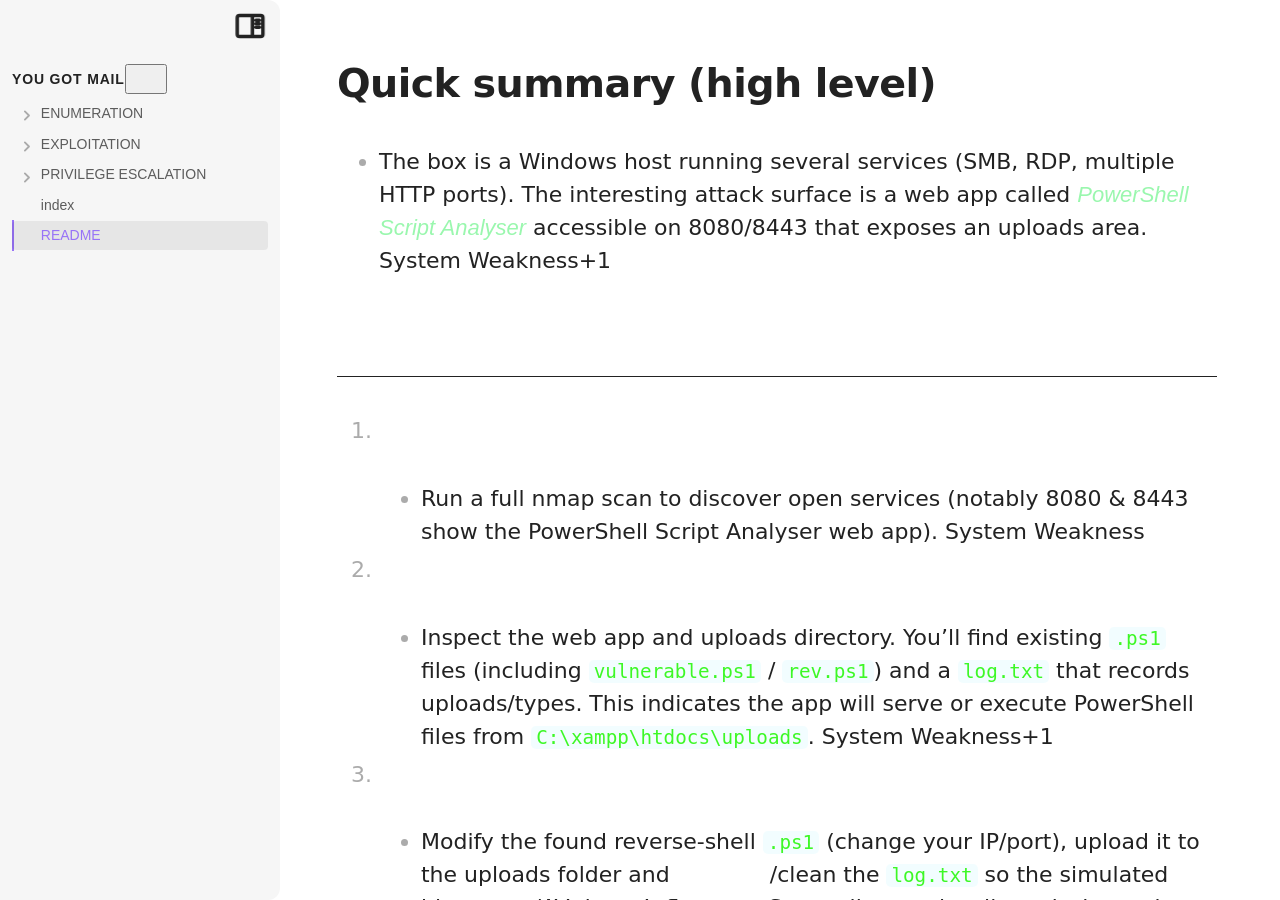
==== docs/README.html @ 88c6088b "Web Site." ====
<!DOCTYPE html> <html><head>
		<title>README</title>
		<base href="./">
		<meta id="root-path" root-path="./">
		<meta name="viewport" content="width=device-width, initial-scale=1.0, user-scalable=yes, minimum-scale=1.0, maximum-scale=5.0">
		<meta charset="UTF-8">
		<meta name="description" content="You Got Mail - README">
		<meta property="og:title" content="README">
		<meta property="og:description" content="You Got Mail - README">
		<meta property="og:type" content="website">
		<meta property="og:url" content="README.html">
		<meta property="og:image" content="undefined">
		<meta property="og:site_name" content="You Got Mail">
		<link rel="alternate" type="application/rss+xml" title="RSS Feed" href="lib/rss.xml"><script async="">let absoluteBasePath,relativeBasePath,relativePathname,webpageContainer,documentContainer,viewContent,leftSidebar,rightSidebar,sidebarCollapseIcons,sidebarGutters,sidebars,sidebarDefaultWidth,sidebarTargetWidth,contentTargetWidth,themeToggle,searchInput,fileTree,outlineTree,fileTreeItems,outlineTreeItems,canvasWrapper,canvas,canvasNodes,canvasBackground,canvasBackgroundPattern,focusedCanvasNode,loadingIcon,documentType,embedType,customType,deviceSize,lastScreenWidth,loadedURL=new URL(window.location.href),isOffline=!1,collapseIconUp=["m7 15 5 5 5-5","m7 9 5-5 5 5"],collapseIconDown=["m7 20 5-5 5 5","m7 4 5 5 5-5"],isTouchDevice=isTouchCapable(),fullyInitialized=!1;async function initGlobalObjects(){"file:"!=window.location.protocol&&await loadIncludes(),loadingIcon=document.createElement("div"),loadingIcon.classList.add("loading-icon"),document.body.appendChild(loadingIcon),loadingIcon.innerHTML="<div></div><div></div><div></div><div></div>",webpageContainer=document.querySelector(".webpage-container"),documentContainer=document.querySelector(".document-container"),leftSidebar=document.querySelector(".sidebar-left"),rightSidebar=document.querySelector(".sidebar-right"),fileTree=document.querySelector(".file-tree"),outlineTree=document.querySelector(".outline-tree"),fileTreeItems=Array.from(document.querySelectorAll(".tree-container.file-tree .tree-item")),sidebars=[],sidebarGutters=[],sidebarCollapseIcons=[],leftSidebar&&rightSidebar&&(sidebarCollapseIcons=Array.from(document.querySelectorAll(".sidebar-collapse-icon")),sidebarGutters=[sidebarCollapseIcons[0].parentElement,sidebarCollapseIcons[1].parentElement],sidebars=[sidebarGutters[0].parentElement,sidebarGutters[1].parentElement]),themeToggle=document.querySelector(".theme-toggle-input")}async function initializePage(){focusedCanvasNode=null,canvasWrapper=document.querySelector(".canvas-wrapper")??canvasWrapper,canvas=document.querySelector(".canvas")??canvas;let e=document.querySelectorAll(".canvas-node");canvasNodes=e.length>0?e:canvasNodes,canvasBackground=document.querySelector(".canvas-background")??canvasBackground,canvasBackgroundPattern=document.querySelector(".canvas-background pattern")??canvasBackgroundPattern,viewContent=document.querySelector(".document-container > .view-content")??document.querySelector(".document-container > .markdown-preview-view")??viewContent,outlineTreeItems=Array.from(document.querySelectorAll(".tree-container.outline-tree .tree-item")),fullyInitialized||("file:"==window.location.protocol&&initializeForFileProtocol(),await initGlobalObjects(),initializeDocumentTypes(document),setupSidebars(),setupThemeToggle(),await setupSearch(),setupRootPath(document),sidebarDefaultWidth=await getComputedPixelValue("--sidebar-width"),contentTargetWidth=.9*await getComputedPixelValue("--line-width"),window.addEventListener("resize",(()=>onResize())),onResize()),setTimeout((()=>documentContainer.classList.remove("hide"))),!rightSidebar||"video"!=embedType&&"embed"!=embedType&&"excalidraw"!=customType&&"kanban"!=customType&&"canvas"!=documentType?rightSidebar&&rightSidebar.temporarilyCollapsed&&rightSidebar.collapsed&&(rightSidebar.collapse(!1),rightSidebar.temporarilyCollapsed=!1):rightSidebar.collapsed||rightSidebar.temporaryCollapse(),parseURLParams(),relativePathname=getVaultRelativePath(loadedURL.href)}function initializePageEvents(e){e&&(setupHeaders(e),setupTrees(e),setupLists(e),setupCallouts(e),setupCheckboxes(e),setupCanvas(e),setupCodeblocks(e),setupLinks(e),setupScroll(e))}function initializeDocumentTypes(e){e.querySelector(".document-container > .markdown-preview-view")?documentType="markdown":e.querySelector(".canvas-wrapper")?documentType="canvas":(documentType="custom",e.querySelector(".kanban-plugin")?customType="kanban":e.querySelector(".excalidraw-plugin")&&(customType="excalidraw"))}function initializeForFileProtocol(){let e=document.querySelector(".graph-view-placeholder");e&&(console.log("Running locally, skipping graph view initialization and hiding graph."),e.style.display="none",e.previousElementSibling.style.display="none")}function onEndResize(){document.body.classList.toggle("resizing",!1)}function onStartResize(){document.body.classList.toggle("resizing",!0)}window.onload=async function(){await initializePage(),initializePageEvents(document),setActiveDocument(loadedURL,!0,!1,!1),fullyInitialized=!0},window.onpopstate=function(e){if(e.preventDefault(),e.stopPropagation(),document.body.classList.contains("floating-sidebars")&&(!leftSidebar.collapsed||!rightSidebar.collapsed))return leftSidebar.collapse(!0),void rightSidebar.collapse(!0);loadDocument(getURLPath(),!1,!0),console.log("Popped state: "+getURLPath())};let checkStillResizingTimeout,isResizing=!1;function onResize(e=!1){function t(e,t){let o=window.innerWidth;return o>e&&o<t&&null==lastScreenWidth||o>e&&o<t&&(lastScreenWidth<=e||lastScreenWidth>=t)}function o(e){let t=window.innerWidth;return t>e&&null==lastScreenWidth||t>e&&lastScreenWidth<e}function n(e){let t=window.innerWidth;return t<e&&null==lastScreenWidth||t<e&&lastScreenWidth>e}isResizing||(onStartResize(),isResizing=!0),o(contentTargetWidth+2*sidebarDefaultWidth)||o(1025)?(deviceSize="large-screen",document.body.classList.toggle("floating-sidebars",!1),document.body.classList.toggle("is-large-screen",!0),document.body.classList.toggle("is-small-screen",!1),document.body.classList.toggle("is-tablet",!1),document.body.classList.toggle("is-phone",!1),sidebars.forEach((function(e){e.collapse(!1)})),sidebarGutters.forEach((function(e){e.collapse(!1)}))):t(1*(contentTargetWidth+sidebarDefaultWidth),contentTargetWidth+2*sidebarDefaultWidth)||t(769,1024)?(deviceSize="small screen",document.body.classList.toggle("floating-sidebars",!1),document.body.classList.toggle("is-large-screen",!1),document.body.classList.toggle("is-small-screen",!0),document.body.classList.toggle("is-tablet",!1),document.body.classList.toggle("is-phone",!1),sidebarGutters.forEach((function(e){e.collapse(!1)})),leftSidebar&&rightSidebar&&!leftSidebar.collapsed&&rightSidebar.collapse(!0)):t(2*sidebarDefaultWidth,1*(contentTargetWidth+sidebarDefaultWidth))||t(481,768)?(deviceSize="tablet",document.body.classList.toggle("floating-sidebars",!0),document.body.classList.toggle("is-large-screen",!1),document.body.classList.toggle("is-small-screen",!1),document.body.classList.toggle("is-tablet",!0),document.body.classList.toggle("is-phone",!1),sidebarGutters.forEach((function(e){e.collapse(!1)})),leftSidebar&&rightSidebar&&!leftSidebar.collapsed&&rightSidebar.collapse(!0),leftSidebar&&!fullyInitialized&&leftSidebar.collapse(!0)):(n(2*sidebarDefaultWidth)||n(480))&&(deviceSize="phone",document.body.classList.toggle("floating-sidebars",!0),document.body.classList.toggle("is-large-screen",!1),document.body.classList.toggle("is-small-screen",!1),document.body.classList.toggle("is-tablet",!1),document.body.classList.toggle("is-phone",!0),sidebars.forEach((function(e){e.collapse(!0)})),sidebarGutters.forEach((function(e){e.collapse(!1)}))),lastScreenWidth=window.innerWidth,null!=checkStillResizingTimeout&&clearTimeout(checkStillResizingTimeout);let i=window.innerWidth;checkStillResizingTimeout=setTimeout((function(){window.innerWidth==i&&(checkStillResizingTimeout=void 0,isResizing=!1,onEndResize())}),200)}function clamp(e,t,o){return Math.min(Math.max(e,t),o)}async function delay(e){return new Promise((t=>setTimeout(t,e)))}async function waitUntil(e,t=100,o=2e3){return new Promise((n=>{let i=0,a=setTimeout((()=>{clearInterval(i),n()}),o);i=setInterval((()=>{e()&&(clearInterval(i),clearTimeout(a),n())}),t)}))}function getElBounds(e){let t=e.getBoundingClientRect(),o=t.x,n=t.y,i=t.width,a=t.height;return{x:o,y:n,width:i,height:a,minX:o,minY:n,maxX:o+i,maxY:n+a,centerX:t.x+t.width/2,centerY:t.y+t.height/2}}async function getComputedPixelValue(e){const t=document.createElement("div");document.body.appendChild(t),t.style.position="absolute",t.style.width=`var(${e})`,await new Promise((e=>setTimeout(e,10)));const o=window.getComputedStyle(t).width;return t.remove(),parseFloat(o)}function getPointerPosition(e){let t=e.touches?Array.from(e.touches):[];return{x:t.length>0?t.reduce(((e,t)=>e+t.clientX),0)/e.touches.length:e.clientX,y:t.length>0?t.reduce(((e,t)=>e+t.clientY),0)/e.touches.length:e.clientY}}function getTouchPosition(e){return{x:e.clientX,y:e.clientY}}function getAllChildrenRecursive(e){let t=[];for(let o=0;o<e.children.length;o++){const n=e.children[o];t.push(n),t=t.concat(getAllChildrenRecursive(n))}return t}function isMobile(){let e=!1;var t;return t=navigator.userAgent||navigator.vendor||window.opera,(/(android|bb\d+|meego).+mobile|avantgo|bada\/|blackberry|blazer|compal|elaine|fennec|hiptop|iemobile|ip(hone|od)|iris|kindle|lge |maemo|midp|mmp|mobile.+firefox|netfront|opera m(ob|in)i|palm( os)?|phone|p(ixi|re)\/|plucker|pocket|psp|series(4|6)0|symbian|treo|up\.(browser|link)|vodafone|wap|windows ce|xda|xiino/i.test(t)||/1207|6310|6590|3gso|4thp|50[1-6]i|770s|802s|a wa|abac|ac(er|oo|s\-)|ai(ko|rn)|al(av|ca|co)|amoi|an(ex|ny|yw)|aptu|ar(ch|go)|as(te|us)|attw|au(di|\-m|r |s )|avan|be(ck|ll|nq)|bi(lb|rd)|bl(ac|az)|br(e|v)w|bumb|bw\-(n|u)|c55\/|capi|ccwa|cdm\-|cell|chtm|cldc|cmd\-|co(mp|nd)|craw|da(it|ll|ng)|dbte|dc\-s|devi|dica|dmob|do(c|p)o|ds(12|\-d)|el(49|ai)|em(l2|ul)|er(ic|k0)|esl8|ez([4-7]0|os|wa|ze)|fetc|fly(\-|_)|g1 u|g560|gene|gf\-5|g\-mo|go(\.w|od)|gr(ad|un)|haie|hcit|hd\-(m|p|t)|hei\-|hi(pt|ta)|hp( i|ip)|hs\-c|ht(c(\-| |_|a|g|p|s|t)|tp)|hu(aw|tc)|i\-(20|go|ma)|i230|iac( |\-|\/)|ibro|idea|ig01|ikom|im1k|inno|ipaq|iris|ja(t|v)a|jbro|jemu|jigs|kddi|keji|kgt( |\/)|klon|kpt |kwc\-|kyo(c|k)|le(no|xi)|lg( g|\/(k|l|u)|50|54|\-[a-w])|libw|lynx|m1\-w|m3ga|m50\/|ma(te|ui|xo)|mc(01|21|ca)|m\-cr|me(rc|ri)|mi(o8|oa|ts)|mmef|mo(01|02|bi|de|do|t(\-| |o|v)|zz)|mt(50|p1|v )|mwbp|mywa|n10[0-2]|n20[2-3]|n30(0|2)|n50(0|2|5)|n7(0(0|1)|10)|ne((c|m)\-|on|tf|wf|wg|wt)|nok(6|i)|nzph|o2im|op(ti|wv)|oran|owg1|p800|pan(a|d|t)|pdxg|pg(13|\-([1-8]|c))|phil|pire|pl(ay|uc)|pn\-2|po(ck|rt|se)|prox|psio|pt\-g|qa\-a|qc(07|12|21|32|60|\-[2-7]|i\-)|qtek|r380|r600|raks|rim9|ro(ve|zo)|s55\/|sa(ge|ma|mm|ms|ny|va)|sc(01|h\-|oo|p\-)|sdk\/|se(c(\-|0|1)|47|mc|nd|ri)|sgh\-|shar|sie(\-|m)|sk\-0|sl(45|id)|sm(al|ar|b3|it|t5)|so(ft|ny)|sp(01|h\-|v\-|v )|sy(01|mb)|t2(18|50)|t6(00|10|18)|ta(gt|lk)|tcl\-|tdg\-|tel(i|m)|tim\-|t\-mo|to(pl|sh)|ts(70|m\-|m3|m5)|tx\-9|up(\.b|g1|si)|utst|v400|v750|veri|vi(rg|te)|vk(40|5[0-3]|\-v)|vm40|voda|vulc|vx(52|53|60|61|70|80|81|83|85|98)|w3c(\-| )|webc|whit|wi(g |nc|nw)|wmlb|wonu|x700|yas\-|your|zeto|zte\-/i.test(t.substr(0,4)))&&(e=!0),e}function isTouchCapable(){return"ontouchstart"in window||navigator.maxTouchPoints>0||navigator.msMaxTouchPoints>0}function downloadBlob(e,t="file.txt"){if(window.navigator&&window.navigator.msSaveOrOpenBlob)return window.navigator.msSaveOrOpenBlob(e);const o=window.URL.createObjectURL(e),n=document.createElement("a");n.href=o,n.download=t,n.dispatchEvent(new MouseEvent("click",{bubbles:!0,cancelable:!0,view:window})),setTimeout((()=>{window.URL.revokeObjectURL(o),n.remove()}),100)}function extentionToTag(e){return["png","jpg","jpeg","svg","gif","bmp","ico"].includes(e)?"img":["mp4","mov","avi","webm","mpeg"].includes(e)?"video":["mp3","wav","ogg","aac"].includes(e)?"audio":["pdf"].includes(e)?"embed":void 0}let slideUp=(e,t=500)=>{e.style.transitionProperty="height, margin, padding",e.style.transitionDuration=t+"ms",e.style.boxSizing="border-box",e.style.height=e.offsetHeight+"px",e.offsetHeight,e.style.overflow="hidden",e.style.height=0,e.style.paddingTop=0,e.style.paddingBottom=0,e.style.marginTop=0,e.style.marginBottom=0,window.setTimeout((async()=>{e.style.display="none",e.style.removeProperty("height"),e.style.removeProperty("padding-top"),e.style.removeProperty("padding-bottom"),e.style.removeProperty("margin-top"),e.style.removeProperty("margin-bottom"),e.style.removeProperty("overflow"),e.style.removeProperty("transition-duration"),e.style.removeProperty("transition-property")}),t)},slideUpAll=(e,t=500)=>{e.forEach((async e=>{e&&(e.style.transitionProperty="height, margin, padding",e.style.transitionDuration=t+"ms",e.style.boxSizing="border-box",e.style.height=e.offsetHeight+"px",e.offsetHeight,e.style.overflow="hidden",e.style.height=0,e.style.paddingTop=0,e.style.paddingBottom=0,e.style.marginTop=0,e.style.marginBottom=0)})),window.setTimeout((async()=>{e.forEach((async e=>{e&&(e.style.display="none",e.style.removeProperty("height"),e.style.removeProperty("padding-top"),e.style.removeProperty("padding-bottom"),e.style.removeProperty("margin-top"),e.style.removeProperty("margin-bottom"),e.style.removeProperty("overflow"),e.style.removeProperty("transition-duration"),e.style.removeProperty("transition-property"))}))}),t)},slideDown=(e,t=500)=>{e.style.removeProperty("display");let o=window.getComputedStyle(e).display;"none"===o&&(o="block"),e.style.display=o;let n=e.offsetHeight;e.style.overflow="hidden",e.style.height=0,e.style.paddingTop=0,e.style.paddingBottom=0,e.style.marginTop=0,e.style.marginBottom=0,e.offsetHeight,e.style.boxSizing="border-box",e.style.transitionProperty="height, margin, padding",e.style.transitionDuration=t+"ms",e.style.height=n+"px",e.style.removeProperty("padding-top"),e.style.removeProperty("padding-bottom"),e.style.removeProperty("margin-top"),e.style.removeProperty("margin-bottom"),window.setTimeout((async()=>{e.style.removeProperty("height"),e.style.removeProperty("overflow"),e.style.removeProperty("transition-duration"),e.style.removeProperty("transition-property")}),t)},slideDownAll=(e,t=500)=>{e.forEach((async e=>{if(!e)return;e.style.removeProperty("display");let o=window.getComputedStyle(e).display;"none"===o&&(o="block"),e.style.display=o;let n=e.offsetHeight;e.style.overflow="hidden",e.style.height=0,e.style.paddingTop=0,e.style.paddingBottom=0,e.style.marginTop=0,e.style.marginBottom=0,e.offsetHeight,e.style.boxSizing="border-box",e.style.transitionProperty="height, margin, padding",e.style.transitionDuration=t+"ms",e.style.height=n+"px",e.style.removeProperty("padding-top"),e.style.removeProperty("padding-bottom"),e.style.removeProperty("margin-top"),e.style.removeProperty("margin-bottom")})),window.setTimeout((async()=>{e.forEach((async e=>{e&&(e.style.removeProperty("height"),e.style.removeProperty("overflow"),e.style.removeProperty("transition-duration"),e.style.removeProperty("transition-property"))}))}),t)};var slideToggle=(e,t=500)=>"none"===window.getComputedStyle(e).display?slideDown(e,t):slideUp(e,t),slideToggleAll=(e,t=500)=>"none"===window.getComputedStyle(e[0]).display?slideDownAll(e,t):slideUpAll(e,t);function getURLExtention(e){return e.split(".").pop().split("?")[0].split("#")[0].toLowerCase().trim()}let transferDocument=document.implementation.createHTMLDocument(),loading=!1;async function loadDocument(e,t,o){if(e=decodeURI(e),loading)return void console.log("Already loading document.");loading=!0;let n=new URL(e,absoluteBasePath);if(relativePathname=getVaultRelativePath(n.href),console.log("Loading document: ",n.pathname),n.pathname==loadedURL?.pathname)return console.log("Document already loaded."),loadedURL=n,setActiveDocument(loadedURL,!1,!1),await initializePage(),void(loading=!1);loadedURL=n;let i,a=loadedURL.pathname;await showLoading(!0);try{i=await fetch(a)}catch(e){return window.location.assign(a),void(loading=!1)}if(i.ok){setActiveDocument(loadedURL,o,t);let n=getURLExtention(e);if("/"==n&&(n="html"),documentType="none",embedType="none",customType="none","html"==n){let e=(await i.text()).replaceAll("<!DOCTYPE html>","").replaceAll("<html>","").replaceAll("</html>","");transferDocument.write(e),setupRootPath(transferDocument),initializeDocumentTypes(transferDocument);let t=transferDocument.querySelector(".document-container");documentContainer.innerHTML=t.innerHTML;let o=transferDocument.querySelector(".outline-tree");outlineTree&&o&&(outlineTree.innerHTML=o.innerHTML),document.title=transferDocument.title,transferDocument.close()}else if(documentType="embed",embedType=extentionToTag(n),null!=embedType){let t=document.createElement(embedType);t.controls=!0,t.src=e,t.style.maxWidth="100%","embed"==embedType&&(t.style.width="100%",t.style.height="100%"),t.style.objectFit="contain",viewContent.innerHTML="",viewContent.setAttribute("class","view-content embed"),viewContent.appendChild(t),document.querySelector(".outline-tree")&&(document.querySelector(".outline-tree").innerHTML=""),document.title=e.split("/").pop()}else{downloadBlob(await i.blob(),e.split("/").pop())}await initializePage(),initializePageEvents(documentContainer),initializePageEvents(outlineTree)}else pageNotFound(viewContent);await showLoading(!1),loading=!1}function setActiveDocument(e,t,o,n=!0){let i=getVaultRelativePath(e.href),a=decodeURI(i).split("#")[0].split("?")[0].replace('"','\\"').replace("'","\\'");"/"!=a&&""!=a||(a="index.html");let l=document.querySelector(".file-tree .tree-item.mod-active"),s=document.querySelector(`.file-tree .tree-item:has(>.tree-link[href^="${a}"])`);if(s&&!s.isEqualNode(l)&&(l?.classList.remove("mod-active"),s.classList.add("mod-active"),t&&scrollIntoView(s,{block:"center",inline:"nearest"},n)),"undefined"!=typeof graphData&&window.graphRenderer){let e=graphData?.paths.findIndex((function(e){return e.endsWith(a)}))??-1;e>=0&&(window.graphRenderer.activeNode=e)}console.log("Active document: "+o),o&&"file:"!=window.location.protocol&&(window.history.pushState({path:i},"",i),console.log("Pushed state: "+i))}function parseURLParams(){const e=loadedURL.searchParams.get("mark"),t=loadedURL.searchParams.get("query"),o=decodeURI(loadedURL.hash);if(e&&searchCurrentDocument(e),t&&search(t),o){const e=document.getElementById(o.substring(1));e?scrollIntoView(e,{behavior:"smooth",block:"start"}):console.log("Heading not found: "+o)}}async function showLoading(e){if(documentContainer.style.transitionDuration="",loadingIcon.classList.toggle("show",e),documentContainer.classList.toggle("hide",e),e){let e=getViewBounds();loadingIcon.style.left=e.centerX-loadingIcon.offsetWidth/2+"px",loadingIcon.style.top=e.centerY-loadingIcon.offsetHeight/2+"px","phone"==deviceSize&&leftSidebar.collapse(!0)}await delay(200)}function pageNotFound(e){e.innerHTML="\n\t<div>\n\t\t<center style='position: relative; transform: translateY(20vh); width: 100%; text-align: center;'>\n\t\t\t<h1 style>Page Not Found</h1>\n\t\t</center>\n\t</div>\n\t",document.querySelector(".outline-tree")&&(document.querySelector(".outline-tree").innerHTML=""),console.log("Page not found: "+absoluteBasePath+loadedURL.pathname);let t=getURLRootPath(absoluteBasePath+loadedURL.pathname);relativeBasePath=t,document.querySelector("base").href=t,document.title="Page Not Found"}function setupRootPath(e){let t=e.getElementById("root-path");if(!t)return;let o=t.getAttribute("root-path"),n=document.createElement("base");n.href=o,console.log("Setting root path: "+o),document.querySelector("base").replaceWith(n),document.querySelector("#root-path").setAttribute("root-path",o),relativeBasePath=o,absoluteBasePath=new URL(o,window.location.href).href}function getURLPath(e=window.location.pathname){return null==absoluteBasePath&&setupRootPath(document),e.replace(absoluteBasePath,"")}function getURLRootPath(e=window.location.pathname){let t=getURLPath(e).split("/"),o="";for(let e=0;e<t.length-1;e++)o+="../";return o}function getVaultRelativePath(e){return e.replace(absoluteBasePath,"")}function setupHeaders(e){e.querySelectorAll(".heading-collapse-indicator").forEach((function(e){e.addEventListener("click",(function(){toggleTreeHeaderOpen(e.parentElement.parentElement,!0)}))})),e.querySelectorAll(".heading-wrapper").forEach((function(e){e.collapsed=!1,e.childrenContainer=e.querySelector(".heading-children"),e.parentHeader=e.parentElement.parentElement,e.headerElement=e.querySelector(".heading"),e.markdownPreviewSizer=getHeaderSizerEl(e),e.collapse=function(t,o=!0,n=!1){collapseHeader(e,t,o,n)},e.toggleCollapse=function(t=!0){toggleTreeHeaderOpen(e,t)},e.hide=function(){hideHeader(e)},e.show=function(t=!1,o=!1,n=!1){showHeader(e,t,o,n)}})),e.querySelectorAll(".heading").forEach((function(e){e.headingWrapper=e.parentElement}))}function isHeadingWrapper(e){return!!e&&e.classList.contains("heading-wrapper")}function getHeaderSizerEl(e){let t=e;for(;t&&!t.classList.contains("markdown-preview-sizer");)t=t.parentElement;return t||void 0}async function collapseHeader(e,t,o=!0,n=!1){let i=e.childrenContainer;if(o&&!t){let t=e.parentHeader;isHeadingWrapper(t)&&t.collapse(!1,!0,n)}if(!(e.classList.contains("is-collapsed")!=t))return void(t||"canvas"!=documentType||e.show(!0));if(e.timeout&&(clearTimeout(e.timeout),i.style.transitionDuration="",i.style.height="",e.classList.toggle("is-animating",!1)),t){e.collapseHeight=i.offsetHeight+parseFloat(i.lastChild?.marginBottom||0);let t=e.nextElementSibling;for(;t&&"canvas"==documentType;){let e=t;isHeadingWrapper(e)&&e.show(!1,!0,!0),setTimeout((function(){e.forceShown=!1}),500),t=t.nextElementSibling}}let a=e.collapseHeight;function l(t=void 0){if(null!=t)e.markdownPreviewSizer.style.minHeight=t+"px";else{let t=Array.from(e.markdownPreviewSizer.children).reduce(((e,t)=>e+t.offsetHeight),0);e.markdownPreviewSizer.style.minHeight=t+"px"}}if(i.style.height=a+"px",t||"canvas"!=documentType||e.show(!0),e.collapsed=t,n)return i.style.transitionDuration="0s",e.classList.toggle("is-collapsed",t),i.style.height="",i.style.transitionDuration="",void l();let s=getComputedStyle(i).transitionDuration;s=s.endsWith("s")?parseFloat(s):s.endsWith("ms")?parseFloat(s)/1e3:0;let r=Math.min(s*Math.sqrt(a)/16,.5);i.style.transitionDuration=`${r}s`,i.style.height=t?"0px":a+"px",e.classList.toggle("is-animating",!0),e.classList.toggle("is-collapsed",t),e.markdownPreviewSizer.closest(".markdown-embed")&&l(t?0:void 0),setTimeout((function(){i.style.transitionDuration="",t||(i.style.height=""),e.classList.toggle("is-animating",!1),l()}),1e3*r)}function toggleTreeHeaderOpen(e,t=!0){e.collapse(!e.collapsed,t)}function hideHeader(e){if(e.forceShown)return;if(e.classList.contains("is-hidden")||e.classList.contains("is-collapsed"))return;if("none"==getComputedStyle(e).display)return;let t=e.offsetHeight;e.classList.toggle("is-hidden",!0),0!=t&&(e.style.height=t+"px"),e.style.visibility="hidden"}function showHeader(e,t=!0,o=!1,n=!1){if(n&&(e.forceShown=!0),t){let t=e.parentHeader;isHeadingWrapper(t)&&t.show(!0,!1,n)}if(o){e.querySelectorAll(".heading-wrapper").forEach((function(e){e.show(!1,!0,n)}))}e.classList.contains("is-hidden")&&!e.classList.contains("is-collapsed")&&(e.classList.toggle("is-hidden",!1),e.style.height="",e.style.visibility="")}function setupTrees(e){e.querySelectorAll(".collapse-tree-button").forEach((function(e){e.treeRoot=e.closest(".tree-container"),e.icon=e.firstChild,e.icon.innerHTML="<path d></path><path d></path>",e.setIcon=function(t){e.icon.children[0].setAttribute("d",t?collapseIconUp[0]:collapseIconDown[0]),e.icon.children[1].setAttribute("d",t?collapseIconUp[1]:collapseIconDown[1])},e.collapse=function(t){setTreeCollapsedAll(e.treeRoot.classList.contains("file-tree")?fileTreeItems:outlineTreeItems,t),e.setIcon(t),e.collapsed=t},e.toggleCollapse=function(){e.collapse(!e.collapsed)},e.toggleState=function(t){void 0===t&&(t=!e.collapsed),e.collapsed=t,e.setIcon(t)},e.addEventListener("click",(function(t){return t.preventDefault(),t.stopPropagation(),e.toggleCollapse(),!1})),(e.treeRoot.classList.contains("file-tree")?fileTreeItems:outlineTreeItems).some((e=>!e.classList.contains("is-collapsed")&&e.classList.contains("mod-collapsible")))&&e.toggleState(!1)}));let t=Array.from(e.querySelectorAll(".tree-container.file-tree .tree-item:has(.collapse-icon) > .tree-link")),o=Array.from(e.querySelectorAll(".tree-container.outline-tree .tree-item:has(.collapse-icon) > .tree-link .collapse-icon")),n=Array.from(t).concat(Array.from(o));for(let e of n){let t=e?.closest(".tree-item");t&&e&&e?.addEventListener("click",(function(e){e.preventDefault(),e.stopPropagation(),toggleTreeCollapsed(t)}))}}async function setTreeCollapsed(e,t,o=!0,n=!0){if(e.classList.contains("mod-collapsible")||(e=e.closest(".mod-collapsible")),!e||!e.classList.contains("mod-collapsible"))return;if(e.classList.contains("is-collapsed")==t)return;if(n){let t=e.parentElement.closest(".mod-collapsible");t&&await setTreeCollapsed(t,!1,o,n)}let i=e.querySelector(".tree-item-children");if(t)e.classList.add("is-collapsed"),o?slideUp(i,100):i.style.display="none";else{e.classList.remove("is-collapsed"),o?slideDown(i,100):i.style.display="";let t=e.closest(".tree-container");if(t){let e=t.querySelector(".collapse-tree-button");e&&e.toggleState(!1)}}}async function setTreeCollapsedAll(e,t,o=!0){let n=[];e.forEach((async e=>{if(!e||!e.classList.contains("mod-collapsible"))return;let o=e.querySelector(".tree-item-children");t?e.classList.add("is-collapsed"):e.classList.remove("is-collapsed"),n.push(o)})),t?o?slideUpAll(n,100):n.forEach((async e=>{e&&(e.style.display="none")})):o?slideDownAll(n,100):n.forEach((async e=>{e&&(e.style.display="")}))}function toggleTreeCollapsed(e){(e=e.closest(".tree-item"))&&setTreeCollapsed(e,!e.classList.contains("is-collapsed"))}function toggleTreeCollapsedAll(e){e&&setTreeCollapsedAll(e,!e[0].classList.contains("is-collapsed"))}function getFileTreeItemFromPath(e){return document.querySelector(`.file-tree .tree-item:has(> .tree-link[href^="${e}"])`)}async function filterFileTree(e,t,o,n=!0){n&&await setTreeCollapsedAll(fileTreeItems,!1,!1);let i=Array.from(document.querySelectorAll(".file-tree .tree-item:not(.filtered-out)"));for await(let l of i)l.classList.add("filtered-out");await removeTreeHintLabels();for(let s=0;s<e.length;s++){let r=e[s],c=t[s],d=getFileTreeItemFromPath(r);if(d){d.classList.remove("filtered-out");let u=d.querySelector(".tree-link");u&&(u.href=r+"?mark="+o);let m=d.parentElement.closest(".tree-item");for(;m;)m.classList.remove("filtered-out"),m=m.parentElement.closest(".tree-item");if(c.length>0){let p=d.querySelector(".tree-link").appendChild(document.createElement("div"));function a(e,t){if(""==(e=e.trim()))return;let o=document.createElement("a");o.classList.add("tree-hint-label"),o.classList.add("internal-link"),o.textContent=e,o.href=decodeURI(t).replaceAll(" ","_"),p.appendChild(o)}p.classList.add("tree-hint-container");for(let h of c)a(h,r+"#"+h);setupLinks(p)}}}}async function clearFileTreeFilter(e=!0){await removeTreeHintLabels();let t=document.querySelectorAll(".file-tree .filtered-out");for await(let e of t)e.classList.remove("filtered-out");let o=document.querySelectorAll(".file-tree .tree-link[href*='?mark=']");for await(let e of o){let t=e.href.split("?")[0];t=getVaultRelativePath(t),e.href=t}e&&await setTreeCollapsedAll(fileTreeItems,!0,!1)}async function removeTreeHintLabels(){let e=document.querySelectorAll(".tree-hint-container");for await(let t of e)t.remove()}function sortFileTreeDocuments(e){let t=Array.from(document.querySelectorAll(".file-tree .tree-item.mod-tree-file:not(.filtered-out)"));t.sort(e);for(let e=1;e<t.length;e++){let o=t[e],n=t[e-1];o.parentElement==n.parentElement&&n.after(o)}let o=Array.from(document.querySelectorAll(".file-tree .tree-item.mod-tree-folder:not(.filtered-out)"));o.sort((function(e,o){let n=e.querySelector(".tree-item.mod-tree-file:not(.filtered-out)"),i=o.querySelector(".tree-item.mod-tree-file:not(.filtered-out)");return t.indexOf(n)-t.indexOf(i)}));for(let e=1;e<o.length;e++){let t=o[e],n=!1;for(let i=e-1;i>=0;i--){let e=o[i];if(t.parentElement==e.parentElement){e.after(t),n=!0;break}}n||t.parentElement.prepend(t)}}function sortFileTree(e){let t=Array.from(document.querySelectorAll(".file-tree .tree-item.mod-tree-file:not(.filtered-out)"));t.sort(e);for(let e=1;e<t.length;e++){let o=t[e],n=t[e-1];o.parentElement==n.parentElement&&n.after(o)}let o=Array.from(document.querySelectorAll(".file-tree .tree-item.mod-tree-folder:not(.filtered-out)"));o.sort(e);for(let e=1;e<o.length;e++){let t=o[e],n=!1;for(let i=e-1;i>=0;i--){let e=o[i];if(t.parentElement==e.parentElement){e.after(t),n=!0;break}}n||t.parentElement.prepend(t)}}function sortFileTreeAlphabetically(e=!1){sortFileTree((function(t,o){const n=t.querySelector(".tree-item-title"),i=o.querySelector(".tree-item-title");if(!n||!i)return 0;const a=n.textContent.toLowerCase(),l=i.textContent.toLowerCase();return a.localeCompare(l,void 0,{numeric:!0})*(e?-1:1)}))}function setupLists(e){let t=Array.from(e.querySelectorAll(".list-collapse-indicator"));for(let e=0;e<t.length;e++){let o=t[e];o.addEventListener("click",(function(e){let t=o.closest("li");t&&(t.classList.toggle("is-collapsed"),o.classList.toggle("is-collapsed"))}))}}function setupCanvas(e){if("canvas"!=documentType||!e.querySelector(".canvas-wrapper"))return;e.querySelector(".canvas")?.setAttribute("style","translate: 0px 1px; scale: 1;");let t=getNodesBounds();setViewCenter(t.centerX,t.centerY),e.querySelectorAll(".canvas-node-container").forEach((function(e){var t=e.parentElement;function o(e){t.classList.toggle("is-focused"),null!=focusedCanvasNode&&focusedCanvasNode!=t&&(focusedCanvasNode.classList.remove("is-focused"),focusedCanvasNode.querySelector(".canvas-node-container").style.display=""),focusedCanvasNode=t,t.addEventListener("mouseleave",n),t.addEventListener("touchend",n)}function n(e){focusedCanvasNode&&(focusedCanvasNode.classList.remove("is-focused"),focusedCanvasNode=null),t.removeEventListener("mouseleave",n),t.removeEventListener("touchend",n)}e.addEventListener("mouseenter",o),e.addEventListener("touchstart",o)})),e.querySelectorAll(".canvas-node").forEach((function(e){e.addEventListener("dblclick",(function(t){fitViewToNode(e)}))})),e.querySelectorAll(".canvas-background").forEach((function(e){e.addEventListener("dblclick",(function(e){fitViewToCanvas()}))})),canvasWrapper.addEventListener("mousedown",n),canvasWrapper.addEventListener("touchstart",n);let o=!1;function n(e){let t=e.touches??[];if(o=!1,!(t.length>1)&&(1==e.button||0==e.button||t.length>0)){let n=getPointerPosition(e),i=!1,a=0,l=t.length,s=function(t){let s=t.touches??[],r=getPointerPosition(t);l!=s.length&&(n=r,l=s.length);let c=r.x-n.x,d=r.y-n.y;if((1==e.button||1==s.length)&&focusedCanvasNode){let e=Math.abs(c)>Math.abs(1.5*d),t=Math.abs(d)>Math.abs(1.5*c),n=focusedCanvasNode.querySelector(".markdown-preview-sizer");if(n){let i=n.scrollHeight>n.parentElement.clientHeight+1,a=n.scrollWidth>n.parentElement.clientWidth+1;o=!(!(e&&a||t&&i)||!(window?.navigator?.platform?.startsWith("Win")??1))}}if(0==e.button&&focusedCanvasNode&&""!=focusedCanvasNode.querySelector(".canvas-node-content").textContent.trim()&&(o=!0),o||(translateCanvas(c,d),n=r),2==s.length){let e=getPointerPosition(t,!1),o=getTouchPosition(t.touches[0]),n=getTouchPosition(t.touches[1]),l=Math.sqrt(Math.pow(o.x-n.x,2)+Math.pow(o.y-n.y,2));i||(i=!0,a=l),scaleCanvasAroundPoint(1+(l-a)/a,e.x,e.y),a=l}},r=function(e){document.body.removeEventListener("mousemove",s),document.body.removeEventListener("mouseup",r),document.body.removeEventListener("mouseenter",c),document.body.removeEventListener("touchmove",s),document.body.removeEventListener("touchend",r),document.body.removeEventListener("touchcancel",r),o=!1},c=function(e){1!=e.buttons&&4!=e.buttons&&r(e)};document.body.addEventListener("mousemove",s),document.body.addEventListener("mouseup",r),document.body.addEventListener("mouseenter",c),document.body.addEventListener("touchmove",s),document.body.addEventListener("touchend",r),document.body.addEventListener("touchcancel",r)}}let i=0,a=0;canvasWrapper.addEventListener("mousemove",(function(e){let t=getPointerPosition(e);i=t.x,a=t.y}));let l=1,s=0,r=!1;canvasWrapper.addEventListener("wheel",(function(e){if(focusedCanvasNode){let e=focusedCanvasNode.querySelector(".markdown-preview-sizer");if(e&&e.scrollHeight>e.parentElement.clientHeight)return}if(e.preventDefault(),e.stopPropagation(),r){let t=1;t-=e.deltaY/700*t,t=clamp(t,.1,10);let o=getViewBounds();scaleCanvasAroundPoint(t,o.centerX,o.centerY)}else{let t=0==s;s-=e.deltaY/200;const o=.14*l;s=clamp(s,-o,o),t&&requestAnimationFrame(m)}}));let c=0,d=0,u=0;function m(e){if(c=e-d,0==d&&(c=30),d=e,u=.05*c+.95*u,u>50)return console.log("Scrolling too slow, turning on instant scroll"),void(r=!0);let t=l;l+=s*(c/1e3)*30,l=clamp(l,.1,10);getViewBounds();scaleCanvasAroundPoint(l/t,i,a),s*=.4,Math.abs(s)<.01?(s=0,d=0):requestAnimationFrame(m)}setTimeout(fitViewToCanvas,300)}function getViewBounds(){let e=viewContent.getBoundingClientRect(),t=e.x,o=e.y,n=e.x+e.width,i=e.y+e.height;return{x:t,y:o,width:n-t,height:i-o,minX:t,minY:o,maxX:n,maxY:i,centerX:e.x+e.width/2,centerY:e.y+e.height/2}}function getNodesBounds(){let e=1/0,t=1/0,o=-1/0,n=-1/0;canvasNodes.forEach((function(i){let a=i.getBoundingClientRect();a.x<e&&(e=a.x),a.y<t&&(t=a.y),a.x+a.width>o&&(o=a.x+a.width),a.y+a.height>n&&(n=a.y+a.height)}));let i=o-e,a=n-t;return{x:e,y:t,width:i,height:a,minX:e,minY:t,maxX:o,maxY:n,centerX:e+i/2,centerY:t+a/2}}function getCanvasBounds(){let e=canvas.getBoundingClientRect(),t=e.x,o=e.y,n=e.width,i=e.height;return{x:t,y:o,width:n,height:i,minX:t,minY:o,maxX:t+n,maxY:o+i,centerX:e.x+e.width/2,centerY:e.y+e.height/2}}function scaleCanvasAroundPoint(e,t,o){let n=getCanvasBounds(),i=t-n.x,a=o-n.y,l=t-(n.x+i*e),s=o-(n.y+a*e);return scaleCanvas(e),translateCanvas(l,s),{x:l,y:s}}function scaleCanvas(e){let t=Math.max(e*canvas.style.scale,.001);canvas.style.scale=t,canvasWrapper.style.setProperty("--zoom-multiplier",1/Math.sqrt(t))}function translateCanvas(e,t){let o=canvas.style.translate,n=o.split(" "),i=n.length>0?parseFloat(o.split(" ")[0].trim()):0,a=n.length>1?parseFloat(o.split(" ")[1].trim()):i;canvas.style.translate=`${i+e}px ${a+t}px`}function setViewCenter(e,t){let o=getViewBounds();translateCanvas(o.centerX-e,o.centerY-t)}function getCanvasTranslation(){let e=canvas.style.translate,t=e.split(" "),o=t.length>0?parseFloat(e.split(" ")[0].trim()):0;return{x:o,y:t.length>1?parseFloat(e.split(" ")[1].trim()):o}}function scaleCanvasBackground(e){let t=e*canvasBackgroundPattern.getAttribute("width"),o=e*canvasBackgroundPattern.getAttribute("height");canvasBackgroundPattern.setAttribute("width",t),canvasBackgroundPattern.setAttribute("height",o)}function translateCanvasBackground(e,t){canvasBackgroundPattern.setAttribute("x",e+canvasBackgroundPattern.getAttribute("x")),canvasBackgroundPattern.setAttribute("y",t+canvasBackgroundPattern.getAttribute("y"))}function fitViewToNode(e){let t=getElBounds(e),o=getViewBounds(),n=getCanvasBounds(),i=.8*Math.min(o.width/t.width,o.height/t.height),a=n.x,l=n.y,s=a+(t.centerX-a)*i,r=l+(t.centerY-l)*i,c=o.centerX-s,d=o.centerY-r;t=getElBounds(e),canvas.style.transition="scale 0.5s cubic-bezier(0.5, -0.1, 0.5, 1.1), translate 0.5s cubic-bezier(0.5, -0.1, 0.5, 1.1)",scaleCanvas(i),translateCanvas(c,d),setTimeout((function(){canvas.style.transition=""}),550)}function fitViewToCanvas(){let e=getNodesBounds(),t=getViewBounds(),o=getCanvasBounds(),n=.8*Math.min(t.width/e.width,t.height/e.height),i=o.x,a=o.y,l=i+(e.centerX-i)*n,s=a+(e.centerY-a)*n,r=t.centerX-l,c=t.centerY-s;canvas.style.transition="scale 0.5s cubic-bezier(0.5, -0.1, 0.5, 1.1), translate 0.5s cubic-bezier(0.5, -0.1, 0.5, 1.1)",scaleCanvas(n),translateCanvas(r,c),setTimeout((function(){canvas.style.transition=""}),550)}function setupCallouts(e){e.querySelectorAll(".callout.is-collapsible .callout-title").forEach((function(e){e.addEventListener("click",(function(){var t=this.parentElement;t.classList.toggle("is-collapsed"),e.querySelector(".callout-fold").classList.toggle("is-collapsed"),slideToggle(t.querySelector(".callout-content"),100)}))}))}function setupCheckboxes(e){e.querySelectorAll(".task-list-item-checkbox").forEach((function(e){e.addEventListener("click",(function(){var e=this.parentElement;e.classList.toggle("is-checked"),e.setAttribute("data-task",e.classList.contains("is-checked")?"x":" ")}))})),e.querySelectorAll('.plugin-tasks-list-item input[type="checkbox"]').forEach((function(e){e.checked=e.parentElement.classList.contains("is-checked")})),e.querySelectorAll(".kanban-plugin__item.is-complete").forEach((function(e){e.querySelector('input[type="checkbox"]').checked=!0}))}function setupCodeblocks(e){e.querySelectorAll(".copy-code-button").forEach((function(t){t.addEventListener("click",(function(){var t=this.parentElement.querySelector("code").textContent;navigator.clipboard.writeText(t),this.textContent="Copied!",setTimeout((function(){e.querySelectorAll(".copy-code-button").forEach((function(e){e.textContent="Copy"}))}),2e3)}))}))}function setupLinks(e){e.querySelectorAll(".internal-link, a.tag, .tree-link, .footnote-link").forEach((function(e){e.addEventListener("click",(function(t){let o=e.getAttribute("href");if(t.preventDefault(),t.stopPropagation(),!o)return void console.log("No target found for link");let n=relativePathname.split("#")[0].split("?")[0];(o.startsWith("#")||o.startsWith("?"))&&(o=n+o),loadDocument(o,!0,!e.classList.contains("tree-link"))}))}))}function setupSidebars(){rightSidebar&&leftSidebar&&(sidebarCollapseIcons[0].otherIcon=sidebarCollapseIcons[1],sidebarCollapseIcons[1].otherIcon=sidebarCollapseIcons[0],sidebarCollapseIcons[0].gutter=sidebarGutters[0],sidebarCollapseIcons[1].gutter=sidebarGutters[1],sidebarCollapseIcons[0].sidebar=sidebars[0],sidebarCollapseIcons[1].sidebar=sidebars[1],sidebarGutters[0].otherGutter=sidebarGutters[1],sidebarGutters[1].otherGutter=sidebarGutters[0],sidebarGutters[0].collapseIcon=sidebarCollapseIcons[0],sidebarGutters[1].collapseIcon=sidebarCollapseIcons[1],sidebars[0].otherSidebar=sidebars[1],sidebars[1].otherSidebar=sidebars[0],sidebars[0].gutter=sidebarGutters[0],sidebars[1].gutter=sidebarGutters[1],sidebars.forEach((function(e){e.collapsed=e.classList.contains("is-collapsed"),e.collapse=function(t=!0){if(!t&&this.temporarilyCollapsed&&"large-screen"==deviceSize&&this.gutter.collapse(!0),!t&&document.body.classList.contains("floating-sidebars")){document.body.addEventListener("click",(function t(o){o.target.closest(".sidebar")||(e.collapse(!0),document.body.removeEventListener("click",t))}))}"phone"==deviceSize&&(t||e.otherSidebar.fullCollapse(!0,!0),t&&e.gutter.otherGutter.collapse(!1,!0)),"tablet"==deviceSize&&(t||e.otherSidebar.collapse(!0)),this.classList.toggle("is-collapsed",t),this.collapsed=t},e.temporaryCollapse=function(e=!0){this.temporarilyCollapsed=!0,this.collapse(!0),this.gutter.collapse(!1),this.collapsed=e},e.fullCollapse=function(e=!0,t=!1){this.collapse(e),this.gutter.collapse(!0,t),this.collapsed=e},e.toggleCollapse=function(){this.collapse(!this.collapsed)},e.toggleFullCollapse=function(){this.fullCollapse(!this.collapsed)}})),sidebarGutters.forEach((function(e){e.collapsed=e.classList.contains("is-collapsed"),e.collapse=function(e,t=!1){t&&(this.classList.toggle("is-collapsed",e),this.collapsed=e)},e.toggleCollapse=function(){this.collapse(!this.collapsed)}})),sidebarCollapseIcons.forEach((function(e){e.addEventListener("click",(function(t){t.stopPropagation(),e.sidebar.toggleCollapse()}))})),isMobile()||setupSidebarResize())}function setupSidebarResize(){let e=document.querySelector(".sidebar-left .sidebar-handle"),t=document.querySelector(".sidebar-right .sidebar-handle");if(!e||!t)return;let o=null,n=15*parseFloat(getComputedStyle(e.parentElement).fontSize),i=n/4,a=localStorage.getItem("sidebar-right-width"),l=localStorage.getItem("sidebar-left-width");function s(e){if(!o)return;var t=o.classList.contains("sidebar-left")?e.clientX:window.innerWidth-e.clientX,a=`min(max(${t}px, 15em), 40vw)`;t<i?(o.collapse(!0),o.style.removeProperty("transition-duration")):(o.collapse(!1),o.style.setProperty("--sidebar-width",a),t>n&&(o.style.transitionDuration="0s"))}function r(e){o=e.target.closest(".sidebar"),o.classList.add("is-resizing"),document.addEventListener("pointermove",s),document.addEventListener("pointerup",(function(){document.removeEventListener("pointermove",s);var e=getComputedStyle(o).getPropertyValue("--sidebar-width");let t=o.classList.contains("sidebar-left");localStorage.setItem(t?"sidebar-left-width":"sidebar-right-width",e),o.classList.remove("is-resizing"),o.style.removeProperty("transition-duration")}))}function c(e){let t=e.target.closest(".sidebar");if(t){t.style.removeProperty("transition-duration"),t.style.removeProperty("--sidebar-width");let e=t.classList.contains("sidebar-left");localStorage.removeItem(e?"sidebar-left-width":"sidebar-right-width")}}a&&document.querySelector(".sidebar-right").style.setProperty("--sidebar-width",a),l&&document.querySelector(".sidebar-left").style.setProperty("--sidebar-width",l),e.addEventListener("pointerdown",r),t.addEventListener("pointerdown",r),e.addEventListener("dblclick",c),t.addEventListener("dblclick",c)}function getSidebarWidthProp(){return getComputedPixelValue("--sidebar-width")}function setupThemeToggle(){function e(e,t=!1){if(themeToggle.checked=e,t){var o=document.body.style.transition;document.body.style.transition="none"}!themeToggle.classList.contains("is-checked")&&e?themeToggle.classList.add("is-checked"):themeToggle.classList.contains("is-checked")&&!e&&themeToggle.classList.remove("is-checked"),e?(document.body.classList.contains("theme-dark")&&document.body.classList.remove("theme-dark"),document.body.classList.contains("theme-light")||document.body.classList.add("theme-light")):(document.body.classList.contains("theme-light")&&document.body.classList.remove("theme-light"),document.body.classList.contains("theme-dark")||document.body.classList.add("theme-dark")),t&&setTimeout((function(){document.body.style.transition=o}),100),localStorage.setItem("theme",e?"light":"dark")}themeToggle&&(null!=localStorage.getItem("theme")&&e("light"==localStorage.getItem("theme")),document.body.classList.contains("theme-light")?e(!0):e(!1),document.querySelector(".theme-toggle-input")?.addEventListener("change",(t=>{let o=!("light"==localStorage.getItem("theme"));console.log("Theme toggle changed to: "+o),e(o)})))}let index,searchResults,flashElement=null,flashAnimation=null;function scrollIntoView(e,t,o=!0){setTreeCollapsed(e,!1,o);flashElement&&(flashElement.remove(),flashAnimation.cancel()),flashElement=document.createElement("div"),flashElement.classList.add("scroll-highlight"),e.appendChild(flashElement),t?flashElement.scrollIntoView({behavior:o?"smooth":"auto",...t}):flashElement.scrollIntoView({behavior:o?"smooth":"auto"});var n=e.style.position;e.style.position="relative",flashAnimation=flashElement.animate([{opacity:0},{opacity:.8},{opacity:.8},{opacity:.8},{opacity:.8},{opacity:.8},{opacity:0}],{duration:1500,iterations:1,delay:300}),flashAnimation.onfinish=function(){flashElement.remove(),e.style.position=n}}function setupScroll(e){if("canvas"!=documentType)return;let t=Array.from(e.querySelectorAll(".markdown-preview-view")),o=0,n=0;t.forEach((async function(e){console.log("Setting up markdown view");let t=Array.from(e.querySelectorAll(".heading-wrapper"));e.updateVisibleWindowMarkdown=function(o=!0,i=!0){let a=e.getBoundingClientRect();n=Math.min(.1*a.height,150);let l=a.top-n,s=a.bottom+n;async function r(e){let t=e?.getBoundingClientRect();if(!t)return;let n=t.top<l&&t.bottom<l||t.top>s&&t.bottom>s;n&&o?e.hide():!n&&i&&e.show()}for(let e=0;e<t.length;e++){let o=t[e];o&&r(o)}};let o=0;e.addEventListener("scroll",(function(){Math.abs(e.scrollTop-o)>n/3&&e.updateVisibleWindowMarkdown(!1,!0),o=e.scrollTop}))})),setInterval((async function(){t.length>0&&(t[o].updateVisibleWindowMarkdown(),o=(o+1)%t.length)}),200)}function setupExcalidraw(e){e.querySelectorAll(".excalidraw-svg svg").forEach((function(e){let t=e.querySelector("rect").getAttribute("fill")>"#7F7F7F";e.classList.add(t?"light":"dark")}))}async function setupSearch(){if(isFileProtocol)return;if(searchInput=document.querySelector('input[type="search"]'),!searchInput)return;const e=await fetch("lib/search-index.json"),t=await e.text();index=MiniSearch.loadJSON(t,{fields:["title","path","tags","headers"]});document.querySelector(".search-input-clear-button").addEventListener("click",(e=>{search("")})),searchInput.addEventListener("input",(e=>{const t=e.target.value??"";startsWithAny(t,["#","tag:","title:","name:","header:","H:"])?searchInput.style.color="var(--text-accent)":searchInput.style.color="",search(t)})),searchResults=document.createElement("div"),searchResults.setAttribute("id","search-results")}async function search(e){searchInput.value=e;let t=["title","content","tags","headers","path"];if(e.startsWith("#")&&(t=["tags","headers"]),e.startsWith("tag:")&&(e=e.substring(e.indexOf(":")+1),t=["tags"]),startsWithAny(e,["title:","name:"])&&(e=e.substring(e.indexOf(":")+1),t=["title"]),startsWithAny(e,["header:","H:"])&&(e=e.substring(e.indexOf(":")+1),t=["headers"]),startsWithAny(e,["path:"])&&(e=e.substring(e.indexOf(":")+1),t=["path"]),e.length>=1){const o=index.search(e,{prefix:!0,fuzzy:.3,boost:{title:4,headers:3,tags:2,path:1},fields:t});let n=[],i=[];for(let t of o){if((t.score<.33*o[0].score||n.length>12)&&n.length>3||t.score<.1*o[0].score)break;n.push(t.path);let a=[],l=!1;for(match in t.match){if(t.match[match].includes("headers"))for(let o of t.headers)if(o.toLowerCase().includes(match.toLowerCase())&&(a.push(o),e.toLowerCase()!=match.toLowerCase())){l=!0;break}if(l)break}i.push(a)}if(document.querySelector(".file-tree"))filterFileTree(n,i,e).then((()=>sortFileTreeDocuments(((e,t)=>{if(!e||!t)return 0;let o=getVaultRelativePath(e.firstChild.href),i=getVaultRelativePath(t.firstChild.href);return n.findIndex((e=>o.startsWith(e)))-n.findIndex((e=>i.startsWith(e)))}))));else{const t=document.createElement("div");o.slice(0,10).forEach((o=>{const n=document.createElement("div");n.classList.add("search-result");const i=document.createElement("a");i.classList.add("tree-link");const a=o.path+"?mark="+encodeURIComponent(e);i.setAttribute("href",a),i.appendChild(document.createTextNode(o.title)),n.appendChild(i),t.append(n)})),searchResults.replaceChildren(t),searchInput.parentElement.after(searchResults),initializePageEvents(searchResults)}}else searchResults&&searchResults.parentElement&&searchResults.parentNode.removeChild(searchResults),clearCurrentDocumentSearch(),fileTree&&clearFileTreeFilter().then((()=>sortFileTreeAlphabetically()))}function startsWithAny(e,t){for(let o=0;o<t.length;o++)if(e.startsWith(t[o]))return!0;return!1}async function searchCurrentDocument(e){clearCurrentDocumentSearch();getTextNodes(document.querySelector(".markdown-preview-sizer")??documentContainer).forEach((async t=>{const o=t.nodeValue,n=o.replace(new RegExp(e,"gi"),(e=>`<mark>${e}</mark>`));if(n!==o){const e=document.createElement("div");e.innerHTML=n;Array.from(e.childNodes).forEach((e=>{e.nodeType!=Node.TEXT_NODE&&e.setAttribute("class","search-mark"),t.parentNode.insertBefore(e,t)})),t.parentNode.removeChild(t)}}));let t=document.querySelector(".search-mark");setTimeout((()=>{t&&scrollIntoView(t,{behavior:"smooth",block:"start"})}),500)}function clearCurrentDocumentSearch(){document.querySelectorAll(".search-mark").forEach((e=>{e.outerHTML=e.innerHTML}))}function getTextNodes(e){const t=[],o=document.createTreeWalker(e,NodeFilter.SHOW_TEXT,null,!1);let n;for(;n=o.nextNode();)t.push(n);return t}</script><link rel="icon" href="[data-uri]"><style>body{--line-width:40em;--line-width-adaptive:40em;--file-line-width:40em;--sidebar-width:min(20em, 80vw);--collapse-arrow-size:11px;--tree-horizontal-spacing:0.6em;--tree-vertical-spacing:0.6em;--sidebar-margin:12px}.sidebar{height:100%;min-width:calc(var(--sidebar-width) + var(--divider-width-hover));max-width:calc(var(--sidebar-width) + var(--divider-width-hover));font-size:14px;z-index:10;position:relative;overflow:hidden;transition:min-width ease-in-out,max-width ease-in-out;transition-duration:.2s;contain:size}.sidebar-left{left:0}.sidebar-right{right:0}.sidebar.is-collapsed{min-width:0;max-width:0}body.floating-sidebars .sidebar{position:absolute}.sidebar-content{height:100%;min-width:calc(var(--sidebar-width) - var(--divider-width-hover));top:0;padding:var(--sidebar-margin);padding-top:4em;line-height:var(--line-height-tight);background-color:var(--background-secondary);transition:background-color,border-right,border-left,box-shadow;transition-duration:var(--color-fade-speed);transition-timing-function:ease-in-out;position:absolute;display:flex;flex-direction:column}.sidebar:not(.is-collapsed) .sidebar-content{min-width:calc(max(100%,var(--sidebar-width)) - 3px);max-width:calc(max(100%,var(--sidebar-width)) - 3px)}.sidebar-left .sidebar-content{left:0;border-top-right-radius:var(--radius-l);border-bottom-right-radius:var(--radius-l)}.sidebar-right .sidebar-content{right:0;border-top-left-radius:var(--radius-l);border-bottom-left-radius:var(--radius-l)}.sidebar:has(.sidebar-content:empty):has(.topbar-content:empty){display:none}.sidebar-topbar{height:2em;width:var(--sidebar-width);top:var(--sidebar-margin);padding-inline:var(--sidebar-margin);z-index:1;position:fixed;display:flex;align-items:center;transition:width ease-in-out;transition-duration:inherit}.sidebar.is-collapsed .sidebar-topbar{width:calc(2.3em + var(--sidebar-margin) * 2)}.sidebar .sidebar-topbar.is-collapsed{width:0}.sidebar-left .sidebar-topbar{left:0}.sidebar-right .sidebar-topbar{right:0}.topbar-content{overflow:hidden;overflow:clip;width:100%;height:100%;display:flex;align-items:center;transition:inherit}.sidebar.is-collapsed .topbar-content{width:0;transition:inherit}.clickable-icon.sidebar-collapse-icon{background-color:transparent;color:var(--icon-color-focused);padding:0!important;margin:0!important;height:100%!important;width:2.3em!important;margin-inline:0.14em!important;position:absolute}.sidebar-left .clickable-icon.sidebar-collapse-icon{transform:rotateY(180deg);right:var(--sidebar-margin)}.sidebar-right .clickable-icon.sidebar-collapse-icon{transform:rotateY(180deg);left:var(--sidebar-margin)}.clickable-icon.sidebar-collapse-icon svg.svg-icon{width:100%;height:100%}.sidebar-section-header{margin:0 0 1em 0;text-transform:uppercase;letter-spacing:.06em;font-weight:600}body{transition:background-color var(--color-fade-speed) ease-in-out}.webpage-container{display:flex;flex-direction:row;height:100%;width:100%;align-items:stretch;justify-content:center}.document-container{opacity:1;flex-basis:100%;max-width:100%;width:100%;height:100%;display:flex;flex-direction:column;align-items:center;transition:opacity .2s ease-in-out;contain:inline-size}.hide{opacity:0;transition:opacity .2s ease-in-out}.document-container>.markdown-preview-view{margin:var(--sidebar-margin);margin-bottom:0;width:100%;width:-webkit-fill-available;width:-moz-available;width:fill-available;background-color:var(--background-primary);transition:background-color var(--color-fade-speed) ease-in-out;border-top-right-radius:var(--window-radius,var(--radius-m));border-top-left-radius:var(--window-radius,var(--radius-m));overflow-x:hidden!important;overflow-y:auto!important;display:flex!important;flex-direction:column!important;align-items:center!important;contain:inline-size}.document-container>.markdown-preview-view>.markdown-preview-sizer{padding-bottom:80vh!important;width:100%!important;max-width:var(--line-width)!important;flex-basis:var(--line-width)!important;transition:background-color var(--color-fade-speed) ease-in-out;contain:inline-size}.markdown-rendered img:not([width]),.view-content img:not([width]){max-width:100%;outline:0}.document-container>.view-content.embed{display:flex;padding:1em;height:100%;width:100%;align-items:center;justify-content:center}.document-container>.view-content.embed>*{max-width:100%;max-height:100%;object-fit:contain}:has(> :is(.math,table)){overflow-x:auto!important}.document-container>.view-content{overflow-x:auto;contain:content;padding:0;margin:0;height:100%}.scroll-highlight{position:absolute;width:100%;height:100%;pointer-events:none;z-index:1000;background-color:hsla(var(--color-accent-hsl),.25);opacity:0;padding:1em;inset:50%;translate:-50% -50%;border-radius:var(--radius-s)}</style><script defer="">async function loadIncludes(){if("file:"!=location.protocol){let e=document.querySelectorAll("include");for(let t=0;t<e.length;t++){let o=e[t],l=o.getAttribute("src");try{const e=await fetch(l);if(!e.ok){console.log("Could not include file: "+l),o?.remove();continue}let t=await e.text(),n=document.createRange().createContextualFragment(t),i=Array.from(n.children);for(let e of i)e.classList.add("hide"),e.style.transition="opacity 0.5s ease-in-out",setTimeout((()=>{e.classList.remove("hide")}),10);o.before(n),o.remove(),console.log("Included file: "+l)}catch(e){o?.remove(),console.log("Could not include file: "+l,e);continue}}}else{if(document.querySelectorAll("include").length>0){var e=document.createElement("div");e.id="error",e.textContent="Web server exports must be hosted on an http / web server to be viewed correctly.",e.style.position="fixed",e.style.top="50%",e.style.left="50%",e.style.transform="translate(-50%, -50%)",e.style.fontSize="1.5em",e.style.fontWeight="bold",e.style.textAlign="center",document.body.appendChild(e),document.querySelector(".document-container")?.classList.remove("hide")}}}document.addEventListener("DOMContentLoaded",(()=>{loadIncludes()}));let isFileProtocol="file:"==location.protocol;function waitLoadScripts(e,t){let o=e.map((e=>document.getElementById(e+"-script"))),l=0;!function e(){let n=o[l];l++,n&&"true"!=n.getAttribute("loaded")||l<o.length&&e(),l<o.length?n.addEventListener("load",e):t()}()}</script><style>.dialog{--csstools-light-dark-toggle--4:var(--csstools-color-scheme--dark) white;--dialog-bg-color:var(--csstools-light-dark-toggle--4, #1c1b22);--csstools-light-dark-toggle--5:var(--csstools-color-scheme--dark) white;--dialog-border-color:var(--csstools-light-dark-toggle--5, #1c1b22);--csstools-light-dark-toggle--33:var(--csstools-color-scheme--dark) rgba(58, 57, 68, 0.2);--dialog-shadow:0 2px 14px 0 var(--csstools-light-dark-toggle--33, #15141a);--csstools-light-dark-toggle--6:var(--csstools-color-scheme--dark) #15141a;--text-primary-color:var(--csstools-light-dark-toggle--6, #fbfbfe);--csstools-light-dark-toggle--7:var(--csstools-color-scheme--dark) #5b5b66;--text-secondary-color:var(--csstools-light-dark-toggle--7, #cfcfd8);--hover-filter:brightness(0.9);--csstools-light-dark-toggle--8:var(--csstools-color-scheme--dark) #0060df;--link-fg-color:var(--csstools-light-dark-toggle--8, #0df);--csstools-light-dark-toggle--9:var(--csstools-color-scheme--dark) #0250bb;--link-hover-fg-color:var(--csstools-light-dark-toggle--9, #80ebff);--csstools-light-dark-toggle--10:var(--csstools-color-scheme--dark) #f0f0f4;--separator-color:var(--csstools-light-dark-toggle--10, #52525e);--textarea-border-color:#8f8f9d;--csstools-light-dark-toggle--11:var(--csstools-color-scheme--dark) white;--textarea-bg-color:var(--csstools-light-dark-toggle--11, #42414d);--textarea-fg-color:var(--text-secondary-color);--csstools-light-dark-toggle--12:var(--csstools-color-scheme--dark) #f0f0f4;--radio-bg-color:var(--csstools-light-dark-toggle--12, #2b2a33);--csstools-light-dark-toggle--13:var(--csstools-color-scheme--dark) #fbfbfe;--radio-checked-bg-color:var(--csstools-light-dark-toggle--13, #15141a);--radio-border-color:#8f8f9d;--csstools-light-dark-toggle--14:var(--csstools-color-scheme--dark) #0060df;--radio-checked-border-color:var(--csstools-light-dark-toggle--14, #0df);--csstools-light-dark-toggle--34:var(--csstools-color-scheme--dark) rgba(21, 20, 26, 0.07);--button-secondary-bg-color:var(--csstools-light-dark-toggle--34, rgba(251, 251, 254, 0.07));--button-secondary-fg-color:var(--text-primary-color);--button-secondary-border-color:var(--button-secondary-bg-color);--csstools-light-dark-toggle--35:var(--csstools-color-scheme--dark) rgba(21, 20, 26, 0.21);--button-secondary-active-bg-color:var(--csstools-light-dark-toggle--35, rgba(251, 251, 254, 0.21));--button-secondary-active-fg-color:var(--button-secondary-fg-color);--button-secondary-active-border-color:var(--button-secondary-bg-color);--csstools-light-dark-toggle--36:var(--csstools-color-scheme--dark) rgba(21, 20, 26, 0.14);--button-secondary-hover-bg-color:var(--csstools-light-dark-toggle--36, rgba(251, 251, 254, 0.14));--button-secondary-hover-fg-color:var(--button-secondary-fg-color);--button-secondary-hover-border-color:var(--button-secondary-hover-bg-color);--button-secondary-disabled-bg-color:var(--button-secondary-bg-color);--button-secondary-disabled-border-color:var(--button-secondary-border-color);--button-secondary-disabled-fg-color:var(--button-secondary-fg-color);--csstools-light-dark-toggle--15:var(--csstools-color-scheme--dark) #0060df;--button-primary-bg-color:var(--csstools-light-dark-toggle--15, #0df);--csstools-light-dark-toggle--16:var(--csstools-color-scheme--dark) #fbfbfe;--button-primary-fg-color:var(--csstools-light-dark-toggle--16, #15141a);--button-primary-border-color:var(--button-primary-bg-color);--csstools-light-dark-toggle--17:var(--csstools-color-scheme--dark) #054096;--button-primary-active-bg-color:var(--csstools-light-dark-toggle--17, #aaf2ff);--button-primary-active-fg-color:var(--button-primary-fg-color);--button-primary-active-border-color:var(--button-primary-active-bg-color);--csstools-light-dark-toggle--18:var(--csstools-color-scheme--dark) #0250bb;--button-primary-hover-bg-color:var(--csstools-light-dark-toggle--18, #80ebff);--button-primary-hover-fg-color:var(--button-primary-fg-color);--button-primary-hover-border-color:var(--button-primary-hover-bg-color);--button-primary-disabled-bg-color:var(--button-primary-bg-color);--button-primary-disabled-border-color:var(--button-primary-border-color);--button-primary-disabled-fg-color:var(--button-primary-fg-color);--button-disabled-opacity:0.4;--csstools-light-dark-toggle--19:var(--csstools-color-scheme--dark) white;--input-text-bg-color:var(--csstools-light-dark-toggle--19, #42414d);--input-text-fg-color:var(--text-primary-color);font-variant:normal;font-size:13px;font-weight:400;line-height:150%;border-radius:4px;padding:12px 16px;--csstools-light-dark-toggle--37:var(--csstools-color-scheme--dark) white;border:1px solid var(--dialog-border-color);--csstools-light-dark-toggle--38:var(--csstools-color-scheme--dark) white;background:var(--dialog-bg-color);--csstools-light-dark-toggle--39:var(--csstools-color-scheme--dark) #15141a;color:var(--text-primary-color);--csstools-light-dark-toggle--40:var(--csstools-color-scheme--dark) rgba(58, 57, 68, 0.2);box-shadow:var(--dialog-shadow)}.dialog *{--csstools-light-dark-toggle--33:var(--csstools-color-scheme--dark) rgba(58, 57, 68, 0.2);--dialog-shadow:0 2px 14px 0 var(--csstools-light-dark-toggle--33, #15141a)}.dialog *{--csstools-light-dark-toggle--34:var(--csstools-color-scheme--dark) rgba(21, 20, 26, 0.07);--button-secondary-bg-color:var(--csstools-light-dark-toggle--34, rgba(251, 251, 254, 0.07))}.dialog *{--csstools-light-dark-toggle--35:var(--csstools-color-scheme--dark) rgba(21, 20, 26, 0.21);--button-secondary-active-bg-color:var(--csstools-light-dark-toggle--35, rgba(251, 251, 254, 0.21))}.dialog *{--csstools-light-dark-toggle--36:var(--csstools-color-scheme--dark) rgba(21, 20, 26, 0.14);--button-secondary-hover-bg-color:var(--csstools-light-dark-toggle--36, rgba(251, 251, 254, 0.14))}.dialog *{--csstools-light-dark-toggle--4:var(--csstools-color-scheme--dark) white;--dialog-bg-color:var(--csstools-light-dark-toggle--4, #1c1b22)}.dialog *{--csstools-light-dark-toggle--5:var(--csstools-color-scheme--dark) white;--dialog-border-color:var(--csstools-light-dark-toggle--5, #1c1b22)}.dialog *{--csstools-light-dark-toggle--6:var(--csstools-color-scheme--dark) #15141a;--text-primary-color:var(--csstools-light-dark-toggle--6, #fbfbfe)}.dialog *{--csstools-light-dark-toggle--7:var(--csstools-color-scheme--dark) #5b5b66;--text-secondary-color:var(--csstools-light-dark-toggle--7, #cfcfd8)}.dialog *{--csstools-light-dark-toggle--8:var(--csstools-color-scheme--dark) #0060df;--link-fg-color:var(--csstools-light-dark-toggle--8, #0df)}.dialog *{--csstools-light-dark-toggle--9:var(--csstools-color-scheme--dark) #0250bb;--link-hover-fg-color:var(--csstools-light-dark-toggle--9, #80ebff)}.dialog *{--csstools-light-dark-toggle--10:var(--csstools-color-scheme--dark) #f0f0f4;--separator-color:var(--csstools-light-dark-toggle--10, #52525e)}.dialog *{--csstools-light-dark-toggle--11:var(--csstools-color-scheme--dark) white;--textarea-bg-color:var(--csstools-light-dark-toggle--11, #42414d)}.dialog *{--csstools-light-dark-toggle--12:var(--csstools-color-scheme--dark) #f0f0f4;--radio-bg-color:var(--csstools-light-dark-toggle--12, #2b2a33)}.dialog *{--csstools-light-dark-toggle--13:var(--csstools-color-scheme--dark) #fbfbfe;--radio-checked-bg-color:var(--csstools-light-dark-toggle--13, #15141a)}.dialog *{--csstools-light-dark-toggle--14:var(--csstools-color-scheme--dark) #0060df;--radio-checked-border-color:var(--csstools-light-dark-toggle--14, #0df)}.dialog *{--csstools-light-dark-toggle--15:var(--csstools-color-scheme--dark) #0060df;--button-primary-bg-color:var(--csstools-light-dark-toggle--15, #0df)}.dialog *{--csstools-light-dark-toggle--16:var(--csstools-color-scheme--dark) #fbfbfe;--button-primary-fg-color:var(--csstools-light-dark-toggle--16, #15141a)}.dialog *{--csstools-light-dark-toggle--17:var(--csstools-color-scheme--dark) #054096;--button-primary-active-bg-color:var(--csstools-light-dark-toggle--17, #aaf2ff)}.dialog *{--csstools-light-dark-toggle--18:var(--csstools-color-scheme--dark) #0250bb;--button-primary-hover-bg-color:var(--csstools-light-dark-toggle--18, #80ebff)}.dialog *{--csstools-light-dark-toggle--19:var(--csstools-color-scheme--dark) white;--input-text-bg-color:var(--csstools-light-dark-toggle--19, #42414d)}.dialog .mainContainer :focus-visible{--csstools-light-dark-toggle--28:var(--csstools-color-scheme--dark) #0060df;outline:var(--focus-ring-outline);outline-offset:2px}.dialog .mainContainer .title{display:flex;width:auto;flex-direction:column;justify-content:flex-end;align-items:flex-start;gap:12px}.dialog .mainContainer .title>span{font-size:13px;font-style:normal;font-weight:590;line-height:150%}.dialog .mainContainer .dialogSeparator{width:100%;height:0;margin-top:4px;margin-bottom:4px;border-top:1px solid var(--separator-color);border-bottom:none}.dialog .mainContainer .dialogButtonsGroup{display:flex;gap:12px;align-self:flex-end}.dialog .mainContainer .radio{display:flex;flex-direction:column;align-items:flex-start;gap:4px}.dialog .mainContainer .radio>.radioButton{display:flex;gap:8px;align-self:stretch;align-items:center}.dialog .mainContainer .radio>.radioButton input{appearance:none;box-sizing:border-box;width:16px;height:16px;border-radius:50%;background-color:var(--radio-bg-color);border:1px solid var(--radio-border-color)}.dialog .mainContainer .radio>.radioButton input:hover{filter:var(--hover-filter)}.dialog .mainContainer .radio>.radioButton input:checked{background-color:var(--radio-checked-bg-color);border:4px solid var(--radio-checked-border-color)}.dialog .mainContainer .radio>.radioLabel{display:flex;padding-left:24px;align-items:flex-start;gap:10px;align-self:stretch}.dialog .mainContainer .radio>.radioLabel>span{flex:1 0 0px;font-size:11px;color:var(--text-secondary-color)}.dialog .mainContainer button:not(.toggle-button):not(.closeButton):not(.clearInputButton){border-radius:4px;border:1px solid;font-variant:normal;font-weight:590;font-size:13px;padding:4px 16px;width:auto;height:32px}.dialog .mainContainer button:not(.toggle-button):not(.closeButton):not(.clearInputButton):hover{cursor:pointer;filter:var(--hover-filter)}.dialog .mainContainer button:not(.toggle-button):not(.closeButton):not(.clearInputButton)>span{color:inherit;font:inherit}.dialog .mainContainer button.secondaryButton:not(.toggle-button):not(.closeButton):not(.clearInputButton){color:var(--button-secondary-fg-color);background-color:var(--button-secondary-bg-color);border-color:var(--button-secondary-border-color)}.dialog .mainContainer button.secondaryButton:not(.toggle-button):not(.closeButton):not(.clearInputButton):hover{color:var(--button-secondary-hover-fg-color);background-color:var(--button-secondary-hover-bg-color);border-color:var(--button-secondary-hover-border-color)}.dialog .mainContainer button.secondaryButton:not(.toggle-button):not(.closeButton):not(.clearInputButton):active{color:var(--button-secondary-active-fg-color);background-color:var(--button-secondary-active-bg-color);border-color:var(--button-secondary-active-border-color)}.dialog .mainContainer button.secondaryButton:not(.toggle-button):not(.closeButton):not(.clearInputButton):disabled{background-color:var(--button-secondary-disabled-bg-color);border-color:var(--button-secondary-disabled-border-color);color:var(--button-secondary-disabled-fg-color);opacity:var(--button-disabled-opacity)}.dialog .mainContainer button.primaryButton:not(.toggle-button):not(.closeButton):not(.clearInputButton){color:var(--button-primary-fg-color);background-color:var(--button-primary-bg-color);border-color:var(--button-primary-border-color);opacity:1}.dialog .mainContainer button.primaryButton:not(.toggle-button):not(.closeButton):not(.clearInputButton):hover{color:var(--button-primary-hover-fg-color);background-color:var(--button-primary-hover-bg-color);border-color:var(--button-primary-hover-border-color)}.dialog .mainContainer button.primaryButton:not(.toggle-button):not(.closeButton):not(.clearInputButton):active{color:var(--button-primary-active-fg-color);background-color:var(--button-primary-active-bg-color);border-color:var(--button-primary-active-border-color)}.dialog .mainContainer button.primaryButton:not(.toggle-button):not(.closeButton):not(.clearInputButton):disabled{background-color:var(--button-primary-disabled-bg-color);border-color:var(--button-primary-disabled-border-color);color:var(--button-primary-disabled-fg-color);opacity:var(--button-disabled-opacity)}.dialog .mainContainer button:not(.toggle-button):not(.closeButton):not(.clearInputButton):disabled{pointer-events:none}.dialog .mainContainer a{color:var(--link-fg-color)}.dialog .mainContainer a:hover{color:var(--link-hover-fg-color)}.dialog .mainContainer textarea{font:inherit;padding:8px;resize:none;margin:0;box-sizing:border-box;border-radius:4px;border:1px solid var(--textarea-border-color);background:var(--textarea-bg-color);color:var(--textarea-fg-color)}.dialog .mainContainer textarea:focus{outline-offset:0px;border-color:transparent}.dialog .mainContainer textarea:disabled{pointer-events:none;opacity:.4}.dialog .mainContainer input[type=text]{background-color:var(--input-text-bg-color);color:var(--input-text-fg-color)}.dialog .mainContainer .toggler{display:flex;align-items:center;gap:8px;align-self:stretch}.dialog .mainContainer .toggler>.togglerLabel{user-select:none}:root{--xfa-unfocused-field-background:url("data:image/svg+xml; charset=UTF-8,<svg width='1px' height='1px' xmlns='http://www.w3.org/2000/svg'><rect width='100%' height='100%' style='fill:rgba(0, 54, 255, 0.13); '/></svg>");--xfa-focus-outline:auto}:root{--csstools-color-scheme--dark: ;color-scheme:light dark;--viewer-container-height:0;--pdfViewer-padding-bottom:0;--page-margin:1px auto -8px;--page-border:9px solid transparent;--spreadHorizontalWrapped-margin-LR:-3.5px;--loading-icon-delay:400ms;--csstools-light-dark-toggle--23:var(--csstools-color-scheme--dark) #0060df;--focus-ring-color:var(--csstools-light-dark-toggle--23, #0df);--focus-ring-outline:2px solid var(--focus-ring-color)}:root *{--csstools-light-dark-toggle--23:var(--csstools-color-scheme--dark) #0060df;--focus-ring-color:var(--csstools-light-dark-toggle--23, #0df)}[data-main-rotation="90"]{transform:rotate(90deg) translateY(-100%)}[data-main-rotation="180"]{transform:rotate(180deg) translate(-100%,-100%)}[data-main-rotation="270"]{transform:rotate(270deg) translateX(-100%)}.hiddenCanvasElement,.hiddenCopyElement{position:absolute;top:0;left:0;width:0;height:0;display:none}.spread{margin-left:3.5px;margin-right:3.5px;text-align:center}.spread{white-space:nowrap}.spread .dummyPage,.spread .page{display:inline-block;vertical-align:middle}.spread .page{margin-left:var(--spreadHorizontalWrapped-margin-LR);margin-right:var(--spreadHorizontalWrapped-margin-LR)}body{--anim-duration-none:0;--anim-duration-superfast:70ms;--anim-duration-fast:140ms;--anim-duration-moderate:300ms;--anim-duration-slow:560ms;--anim-motion-smooth:cubic-bezier(0.45, 0.05, 0.55, 0.95);--anim-motion-delay:cubic-bezier(0.65, 0.05, 0.36, 1);--anim-motion-jumpy:cubic-bezier(0.68, -0.55, 0.27, 1.55);--anim-motion-swing:cubic-bezier(0, 0.55, 0.45, 1);--bases-header-border-width:0 0 1px 0;--bases-header-height:40px;--bases-header-padding-start:2px;--bases-header-padding-end:2px;--bases-toolbar-label-display:block;--bases-toolbar-badge-display:none;--bases-embed-border-width:0px;--bases-embed-border-color:var(--background-modifier-border);--bases-embed-border-radius:var(--radius-s);--bases-filter-menu-width:520px;--bases-table-container-border-width:1px;--bases-table-container-border-radius:var(--radius-s);--bases-table-header-weight:var(--font-weight);--bases-table-header-color:var(--text-muted);--bases-table-header-icon-display:flex;--bases-table-header-background:var(--background-primary);--bases-table-header-background-hover:var(--background-modifier-hover);--bases-table-header-sort-mask:linear-gradient(to left, transparent var(--size-4-6), black var(--size-4-6));--bases-table-border-color:var(--table-border-color);--bases-table-column-border-width:1px;--bases-table-row-border-width:1px;--bases-table-row-background-hover:var(--table-row-background-hover);--bases-table-row-height:30px;--bases-table-text-size:var(--font-smaller);--bases-table-column-max-width:300;--bases-table-column-min-width:40;--bases-table-cell-radius-active:2px;--bases-table-cell-shadow-active:0 0 0 2px var(--interactive-accent);--bases-table-cell-background-active:var(--background-primary);--bases-table-cell-background-disabled:var(--background-primary-alt);--bases-cards-container-background:transparent;--bases-cards-background:var(--background-primary);--bases-cards-cover-background:var(--background-primary-alt);--bases-cards-scale:1;--bases-cards-group-padding:var(--size-4-3);--bases-cards-line-height:24px;--bases-cards-border-width:1px;--bases-cards-shadow:0 0 0 1px var(--background-modifier-border);--bases-cards-shadow-hover:0 0 0 1px var(--background-modifier-border-hover);--bases-cards-text-size:var(--font-smaller);--blockquote-border-thickness:2px;--blockquote-border-color:var(--interactive-accent);--blockquote-font-style:normal;--blockquote-color:inherit;--blockquote-background-color:transparent;--bold-modifier:200;--bold-color:inherit;--bold-weight:calc(var(--font-weight) + var(--bold-modifier));--border-width:1px;--button-radius:var(--input-radius);--callout-border-width:0px;--callout-border-opacity:0.25;--callout-padding:var(--size-4-3) var(--size-4-3) var(--size-4-3) var(--size-4-6);--callout-radius:var(--radius-s);--callout-blend-mode:var(--highlight-mix-blend-mode);--callout-title-color:inherit;--callout-title-padding:0;--callout-title-size:inherit;--callout-title-weight:calc(var(--font-weight) + var(--bold-modifier));--callout-content-padding:0;--callout-content-background:transparent;--callout-bug:var(--color-red-rgb);--callout-default:var(--color-blue-rgb);--callout-error:var(--color-red-rgb);--callout-example:var(--color-purple-rgb);--callout-fail:var(--color-red-rgb);--callout-important:var(--color-cyan-rgb);--callout-info:var(--color-blue-rgb);--callout-question:var(--color-orange-rgb);--callout-success:var(--color-green-rgb);--callout-summary:var(--color-cyan-rgb);--callout-tip:var(--color-cyan-rgb);--callout-todo:var(--color-blue-rgb);--callout-warning:var(--color-orange-rgb);--callout-quote:158,158,158;--canvas-background:var(--background-primary);--canvas-card-label-color:var(--text-faint);--canvas-color-1:var(--color-red-rgb);--canvas-color-2:var(--color-orange-rgb);--canvas-color-3:var(--color-yellow-rgb);--canvas-color-4:var(--color-green-rgb);--canvas-color-5:var(--color-cyan-rgb);--canvas-color-6:var(--color-purple-rgb);--canvas-dot-pattern:var(--color-base-30);--caret-color:var(--text-normal);--checkbox-radius:var(--radius-s);--checkbox-size:var(--font-text-size);--checkbox-marker-color:var(--background-primary);--checkbox-color:var(--interactive-accent);--checkbox-color-hover:var(--interactive-accent-hover);--checkbox-border-color:var(--text-faint);--checkbox-border-color-hover:var(--text-muted);--checkbox-margin-inline-start:0.85em;--checklist-done-decoration:line-through;--checklist-done-color:var(--text-muted);--code-white-space:pre-wrap;--code-border-width:0px;--code-border-color:var(--background-modifier-border);--code-bracket-background:var(--background-modifier-hover);--code-radius:var(--radius-s);--code-size:var(--font-smaller);--code-background:var(--background-primary-alt);--code-normal:var(--text-normal);--code-comment:var(--text-faint);--code-function:var(--color-yellow);--code-important:var(--color-orange);--code-keyword:var(--color-pink);--code-operator:var(--color-red);--code-property:var(--color-cyan);--code-punctuation:var(--text-muted);--code-string:var(--color-green);--code-tag:var(--color-red);--code-value:var(--color-purple);--collapse-icon-color:var(--text-faint);--collapse-icon-color-collapsed:var(--text-accent);--cursor:default;--cursor-link:pointer;--dialog-width:560px;--dialog-max-width:80vw;--dialog-max-height:85vh;--divider-color:var(--background-modifier-border);--divider-color-hover:var(--interactive-accent);--divider-width:1px;--divider-width-hover:3px;--divider-vertical-height:calc(100% - var(--header-height));--drag-ghost-background:rgba(0, 0, 0, 0.85);--drag-ghost-text-color:#fff;--dropdown-background-blend-mode:hard-light;--dropdown-background-position:right 0.5em top 50%,0 0;--dropdown-background-size:1em auto,100%;--dropdown-padding:0 1.9em 0 0.8em;--embed-max-height:4000px;--embed-canvas-max-height:400px;--embed-background:inherit;--embed-border-start:2px solid var(--interactive-accent);--embed-border-end:none;--embed-border-top:none;--embed-border-bottom:none;--embed-padding:0 0 0 var(--size-4-6);--embed-font-style:inherit;--embed-block-shadow-hover:0 0 0 1px var(--background-modifier-border),inset 0 0 0 1px var(--background-modifier-border);--file-line-width:700px;--file-folding-offset:24px;--file-margins:var(--size-4-8);--file-header-font:var(--font-interface);--file-header-font-size:var(--font-ui-small);--file-header-font-weight:400;--file-header-border:var(--border-width) solid transparent;--file-header-justify:center;--font-smallest:0.8em;--font-smaller:0.875em;--font-small:0.933em;--flair-background:var(--interactive-normal);--flair-color:var(--text-normal);--font-ui-smaller:12px;--font-ui-small:13px;--font-ui-medium:15px;--font-ui-large:20px;--font-weight:var(--font-normal);--font-thin:100;--font-extralight:200;--font-light:300;--font-normal:400;--font-medium:500;--font-semibold:600;--font-bold:700;--font-extrabold:800;--font-black:900;--footnote-divider-color-active:var(--metadata-divider-color-focus);--footnote-divider-color:var(--metadata-divider-color);--footnote-divider-width:1px;--footnote-gap:var(--size-4-1);--footnote-id-color-no-occurrences:var(--text-faint);--footnote-id-color:var(--text-muted);--footnote-id-delimiter:".";--footnote-input-background-active:var(--metadata-input-background-active);--footnote-input-background:var(--metadata-input-background);--footnote-line-height:var(--line-height-normal);--footnote-padding-block:var(--size-2-3);--footnote-padding-inline:var(--size-2-3);--footnote-radius:var(--radius-s);--footnote-size:var(--font-smaller);--graph-controls-width:240px;--graph-text:var(--text-normal);--graph-line:var(--color-base-35, var(--background-modifier-border-focus));--graph-node:var(--text-muted);--graph-node-unresolved:var(--text-faint);--graph-node-focused:var(--text-accent);--graph-node-tag:var(--color-green);--graph-node-attachment:var(--color-yellow);--heading-formatting:var(--text-faint);--heading-spacing:calc(var(--p-spacing) * 2.5);--h1-color:inherit;--h2-color:inherit;--h3-color:inherit;--h4-color:inherit;--h5-color:inherit;--h6-color:inherit;--h1-font:inherit;--h2-font:inherit;--h3-font:inherit;--h4-font:inherit;--h5-font:inherit;--h6-font:inherit;--h1-line-height:1.2;--h2-line-height:1.2;--h3-line-height:1.3;--h4-line-height:1.4;--h5-line-height:var(--line-height-normal);--h6-line-height:var(--line-height-normal);--h1-size:1.802em;--h2-size:1.602em;--h3-size:1.424em;--h4-size:1.266em;--h5-size:1.125em;--h6-size:1em;--h1-style:normal;--h2-style:normal;--h3-style:normal;--h4-style:normal;--h5-style:normal;--h6-style:normal;--h1-variant:normal;--h2-variant:normal;--h3-variant:normal;--h4-variant:normal;--h5-variant:normal;--h6-variant:normal;--h1-weight:700;--h2-weight:600;--h3-weight:600;--h4-weight:600;--h5-weight:600;--h6-weight:600;--header-height:40px;--hr-color:var(--background-modifier-border);--hr-thickness:2px;--icon-size:var(--icon-m);--icon-stroke:var(--icon-m-stroke-width);--icon-xs:14px;--icon-s:16px;--icon-m:18px;--icon-l:18px;--icon-xl:32px;--icon-xs-stroke-width:2px;--icon-s-stroke-width:2px;--icon-m-stroke-width:1.75px;--icon-l-stroke-width:1.75px;--icon-xl-stroke-width:1.25px;--icon-color:var(--text-muted);--icon-color-hover:var(--text-muted);--icon-color-active:var(--text-accent);--icon-color-focused:var(--text-normal);--icon-opacity:0.85;--icon-opacity-hover:1;--icon-opacity-active:1;--clickable-icon-radius:var(--radius-s);--indent-size:4;--indent-unit:0.5625em;--indentation-guide-width:1px;--indentation-guide-width-active:1px;--indentation-guide-color:rgba(var(--mono-rgb-100), 0.12);--indentation-guide-color-active:rgba(var(--mono-rgb-100), 0.3);--indentation-guide-editing-indent:0.85em;--indentation-guide-reading-indent:-0.85em;--indentation-guide-source-indent:0.25em;--inline-title-color:var(--h1-color);--inline-title-font:var(--h1-font);--inline-title-line-height:var(--h1-line-height);--inline-title-size:var(--h1-size);--inline-title-style:var(--h1-style);--inline-title-variant:var(--h1-variant);--inline-title-weight:var(--h1-weight);--inline-title-margin-bottom:0.5em;--input-height:30px;--input-padding:var(--size-4-1) var(--size-4-2);--input-radius:5px;--input-font-weight:var(--font-normal);--input-border-width:1px;--input-border-width-focus:2px;--input-placeholder-color:var(--text-faint);--input-date-separator:var(--text-faint);--italic-color:inherit;--italic-weight:inherit;--layer-cover:5;--layer-sidedock:10;--layer-status-bar:15;--layer-popover:30;--layer-slides:45;--layer-modal:50;--layer-notice:60;--layer-menu:65;--layer-tooltip:70;--layer-dragged-item:80;--line-height-normal:1.5;--line-height-tight:1.3;--link-color:var(--text-accent);--link-color-hover:var(--text-accent-hover);--link-decoration:underline;--link-decoration-hover:underline;--link-decoration-thickness:auto;--link-weight:var(--font-weight);--link-external-color:var(--text-accent);--link-external-color-hover:var(--text-accent-hover);--link-external-decoration:underline;--link-external-decoration-hover:underline;--link-external-filter:none;--link-unresolved-color:var(--text-accent);--link-unresolved-opacity:0.7;--link-unresolved-filter:none;--link-unresolved-decoration-style:solid;--link-unresolved-decoration-color:hsla(var(--interactive-accent-hsl), 0.3);--list-indent:calc(var(--indent-unit) * var(--indent-size));--list-indent-editing:0.75em;--list-indent-source:0;--list-spacing:0.075em;--list-marker-color:var(--text-faint);--list-marker-color-hover:var(--text-muted);--list-marker-color-collapsed:var(--text-accent);--list-bullet-border:none;--list-bullet-radius:50%;--list-bullet-size:0.3em;--list-bullet-transform:none;--list-numbered-style:decimal;--list-bullet-end-padding:1.3rem;--nav-item-size:var(--font-ui-small);--nav-item-color:var(--text-muted);--nav-item-color-hover:var(--text-normal);--nav-item-color-active:var(--text-normal);--nav-item-color-selected:var(--text-normal);--nav-item-color-highlighted:var(--text-accent);--nav-item-background-hover:var(--background-modifier-hover);--nav-item-background-active:var(--background-modifier-hover);--nav-item-background-selected:hsla(var(--color-accent-hsl), 0.15);--nav-item-padding:var(--size-4-1) var(--size-4-2) var(--size-4-1) var(--size-4-6);--nav-item-parent-padding:var(--nav-item-padding);--nav-item-children-padding-start:var(--size-2-2);--nav-item-children-margin-start:var(--size-4-3);--nav-item-weight:inherit;--nav-item-weight-hover:inherit;--nav-item-weight-active:inherit;--nav-item-white-space:pre;--nav-indentation-guide-width:var(--indentation-guide-width);--nav-indentation-guide-color:var(--indentation-guide-color);--nav-collapse-icon-color:var(--collapse-icon-color);--nav-collapse-icon-color-collapsed:var(--text-faint);--nav-heading-color:var(--text-normal);--nav-heading-color-hover:var(--text-normal);--nav-heading-color-collapsed:var(--text-faint);--nav-heading-color-collapsed-hover:var(--text-muted);--nav-heading-weight:var(--font-medium);--nav-heading-weight-hover:var(--font-medium);--menu-padding:var(--size-2-3);--menu-shadow:var(--shadow-s);--menu-radius:var(--radius-m);--menu-background:var(--background-secondary);--menu-border-color:var(--background-modifier-border-hover);--menu-border-width:1px;--menu-backdrop-filter:none;--metadata-background:transparent;--metadata-display-reading:block;--metadata-display-editing:block;--metadata-max-width:none;--metadata-padding:var(--size-4-2) 0;--metadata-border-color:var(--background-modifier-border);--metadata-border-radius:0;--metadata-border-width:0;--metadata-divider-color:var(--background-modifier-border);--metadata-divider-color-hover:transparent;--metadata-divider-color-focus:transparent;--metadata-divider-width:0;--metadata-gap:3px;--metadata-property-padding:0;--metadata-property-radius:6px;--metadata-property-radius-hover:6px;--metadata-property-radius-focus:6px;--metadata-property-background:transparent;--metadata-property-background-hover:transparent;--metadata-property-background-active:var(--background-modifier-hover);--metadata-property-box-shadow-hover:0 0 0 1px var(--background-modifier-border-hover);--metadata-property-box-shadow-focus:0 0 0 2px var(--background-modifier-border-focus);--metadata-label-background:transparent;--metadata-label-background-hover:transparent;--metadata-label-background-active:var(--background-modifier-hover);--metadata-label-font:var(--font-interface);--metadata-label-font-size:var(--font-smaller);--metadata-label-font-weight:inherit;--metadata-label-text-color:var(--text-muted);--metadata-label-text-color-hover:var(--text-muted);--metadata-label-width:9em;--metadata-input-height:calc(var(--font-text-size) * 1.75);--metadata-input-text-color:var(--text-normal);--metadata-input-font:var(--font-interface);--metadata-input-font-size:var(--font-smaller);--metadata-input-background:transparent;--metadata-input-background-hover:transparent;--metadata-input-background-active:var(--background-modifier-hover);--metadata-input-longtext-lines:3;--metadata-sidebar-label-font-size:var(--font-ui-small);--metadata-sidebar-input-font-size:var(--font-ui-small);--modal-background:var(--background-primary);--modal-width:90vw;--modal-height:85vh;--modal-max-width:1100px;--modal-max-height:1000px;--modal-max-width-narrow:800px;--modal-border-width:var(--border-width);--modal-border-color:var(--color-base-40, var(--background-modifier-border-focus));--modal-radius:var(--radius-l);--modal-community-sidebar-width:280px;--pill-color:var(--text-muted);--pill-color-hover:var(--text-normal);--pill-color-remove:var(--text-faint);--pill-color-remove-hover:var(--text-accent);--pill-decoration:none;--pill-decoration-hover:none;--pill-background:transparent;--pill-background-hover:transparent;--pill-border-color:var(--background-modifier-border);--pill-border-color-hover:var(--background-modifier-border-hover);--pill-border-width:var(--border-width);--pill-padding-x:0.65em;--pill-padding-y:0.25em;--pill-radius:2em;--pill-weight:inherit;--p-spacing:1rem;--p-spacing-empty:0rem;--pdf-background:var(--background-primary);--pdf-page-background:var(--background-primary);--pdf-shadow:0 0 0 1px rgba(0, 0, 0, 0.05),0 2px 8px rgba(0, 0, 0, 0.1);--pdf-spread-shadow:0 0 0 1px rgba(0, 0, 0, 0.05);--pdf-sidebar-background:var(--background-primary);--pdf-thumbnail-shadow:0 0 0 1px rgba(0, 0, 0, 0.15),0 2px 8px rgba(0, 0, 0, 0.2);--popover-width:450px;--popover-height:400px;--popover-max-height:95vh;--popover-pdf-width:450px;--popover-pdf-height:400px;--popover-font-size:var(--font-text-size);--prompt-input-height:40px;--prompt-width:700px;--prompt-max-width:80vw;--prompt-max-height:70vh;--prompt-border-width:var(--border-width);--prompt-border-color:var(--color-base-40, var(--background-modifier-border-focus));--radius-s:4px;--radius-m:8px;--radius-l:12px;--radius-xl:16px;--ribbon-background:var(--background-secondary);--ribbon-background-collapsed:var(--background-primary);--ribbon-width:44px;--ribbon-padding:var(--size-4-2) var(--size-4-1) var(--size-4-3);--scrollbar-width:12px;--scrollbar-height:12px;--scrollbar-border-width:3px 3px 3px 2px;--scrollbar-radius:var(--radius-l);--scrollbar-active-thumb-bg:rgba(var(--mono-rgb-100), 0.2);--scrollbar-bg:rgba(var(--mono-rgb-100), 0.05);--scrollbar-thumb-bg:rgba(var(--mono-rgb-100), 0.1);--search-clear-button-color:var(--text-muted);--search-clear-button-size:13px;--search-icon-color:var(--text-muted);--search-icon-size:18px;--search-result-background:var(--background-primary);--size-2-1:2px;--size-2-2:4px;--size-2-3:6px;--size-4-1:4px;--size-4-2:8px;--size-4-3:12px;--size-4-4:16px;--size-4-5:20px;--size-4-6:24px;--size-4-8:32px;--size-4-9:36px;--size-4-10:40px;--size-4-12:48px;--size-4-16:64px;--size-4-18:72px;--sidebar-markdown-font-size:calc(var(--font-text-size) * 0.9);--sidebar-tab-text-display:none;--slider-thumb-border-width:1px;--slider-thumb-border-color:var(--background-modifier-border-hover);--slider-thumb-height:18px;--slider-thumb-width:18px;--slider-thumb-y:-6px;--slider-thumb-radius:50%;--slider-s-thumb-size:15px;--slider-s-thumb-position:-5px;--slider-track-background:var(--background-modifier-border);--slider-track-height:3px;--status-bar-background:var(--background-secondary);--status-bar-border-color:var(--divider-color);--status-bar-border-width:1px 0 0 1px;--status-bar-font-size:var(--font-ui-smaller);--status-bar-text-color:var(--text-muted);--status-bar-position:fixed;--status-bar-radius:var(--radius-m) 0 0 0;--sync-avatar-color-current-user:transparent;--sync-avatar-color-1:var(--color-red);--sync-avatar-color-2:var(--color-orange);--sync-avatar-color-3:var(--color-yellow);--sync-avatar-color-4:var(--color-green);--sync-avatar-color-5:var(--color-cyan);--sync-avatar-color-6:var(--color-blue);--sync-avatar-color-7:var(--color-purple);--sync-avatar-color-8:var(--color-pink);--swatch-radius:14px;--swatch-height:22px;--swatch-width:22px;--swatch-shadow:inset 0 0 0 1px rgba(var(--mono-rgb-100), 0.15);--tab-background-active:var(--background-primary);--tab-text-color:var(--text-faint);--tab-text-color-active:var(--text-muted);--tab-text-color-focused:var(--text-muted);--tab-text-color-focused-active:var(--text-muted);--tab-text-color-focused-highlighted:var(--text-accent);--tab-text-color-focused-active-current:var(--text-normal);--tab-font-size:var(--font-ui-small);--tab-font-weight:inherit;--tab-container-background:var(--background-secondary);--tab-divider-color:var(--background-modifier-border-hover);--tab-outline-color:var(--divider-color);--tab-outline-width:1px;--tab-curve:6px;--tab-radius:var(--radius-s);--tab-radius-active:6px 6px 0 0;--tab-width:200px;--tab-max-width:320px;--tab-switcher-menubar-background:var(--mobile-sidebar-background);--tab-switcher-background:var(--background-secondary);--tab-switcher-preview-radius:var(--radius-xl);--tab-switcher-preview-background-shadow:0 4px 30px 2px rgba(0, 0, 0, 0.2);--tab-switcher-preview-shadow:0 0 0 1px rgba(var(--mono-rgb-100), 0.05);--tab-switcher-preview-shadow-active:0 0 0 2px var(--color-accent);--tab-stacked-pane-width:700px;--tab-stacked-header-width:var(--header-height);--tab-stacked-font-size:var(--font-ui-small);--tab-stacked-font-weight:400;--tab-stacked-text-align:start;--tab-stacked-text-transform:rotate(0deg);--tab-stacked-text-writing-mode:vertical-lr;--tab-stacked-shadow:-8px 0 8px 0 rgba(0, 0, 0, 0.05);--table-background:transparent;--table-border-width:1px;--table-border-color:var(--background-modifier-border);--table-white-space:break-spaces;--table-header-background:var(--table-background);--table-header-background-hover:inherit;--table-header-border-width:var(--table-border-width);--table-header-border-color:var(--table-border-color);--table-header-font:inherit;--table-header-size:var(--table-text-size);--table-header-weight:calc(var(--font-weight) + var(--bold-modifier));--table-header-color:var(--text-normal);--table-line-height:var(--line-height-tight);--table-text-size:var(--font-text-size);--table-text-color:inherit;--table-column-min-width:6ch;--table-column-max-width:none;--table-column-alt-background:var(--table-background);--table-column-first-border-width:var(--table-border-width);--table-column-last-border-width:var(--table-border-width);--table-row-background-hover:var(--table-background);--table-row-alt-background:var(--table-background);--table-row-alt-background-hover:var(--table-background);--table-row-last-border-width:var(--table-border-width);--table-selection:hsla(var(--color-accent-hsl), 0.1);--table-selection-blend-mode:var(--highlight-mix-blend-mode);--table-selection-border-color:var(--interactive-accent);--table-selection-border-width:2px;--table-selection-border-radius:4px;--table-cell-vertical-alignment:top;--table-drag-handle-background:transparent;--table-drag-handle-background-active:var(--table-selection-border-color);--table-drag-handle-color:var(--text-faint);--table-drag-handle-color-active:var(--text-on-accent);--table-drop-indicator-half-width:2px;--table-add-button-background:transparent;--table-add-button-border-width:var(--table-border-width);--table-add-button-border-color:var(--background-modifier-border);--tag-size:var(--font-smaller);--tag-color:var(--text-accent);--tag-color-hover:var(--text-accent);--tag-decoration:none;--tag-decoration-hover:none;--tag-background:hsla(var(--interactive-accent-hsl), 0.1);--tag-background-hover:hsla(var(--interactive-accent-hsl), 0.2);--tag-border-color:hsla(var(--interactive-accent-hsl), 0.15);--tag-border-color-hover:hsla(var(--interactive-accent-hsl), 0.15);--tag-border-width:0px;--tag-padding-x:0.65em;--tag-padding-y:0.25em;--tag-radius:2em;--tag-weight:inherit;--titlebar-background:var(--background-secondary);--titlebar-background-focused:var(--background-secondary-alt);--titlebar-border-width:0px;--titlebar-border-color:var(--background-modifier-border);--titlebar-text-color:var(--text-muted);--titlebar-text-color-focused:var(--text-normal);--titlebar-text-weight:var(--font-bold);--toggle-border-width:2px;--toggle-width:40px;--toggle-radius:18px;--toggle-thumb-color:white;--toggle-thumb-radius:18px;--toggle-thumb-height:18px;--toggle-thumb-width:18px;--toggle-s-border-width:2px;--toggle-s-width:34px;--toggle-s-thumb-height:15px;--toggle-s-thumb-width:15px;--vault-profile-display:flex;--vault-profile-actions-display:flex;--vault-profile-font-size:var(--font-ui-small);--vault-profile-font-weight:var(--font-medium);--vault-profile-color:var(--text-normal);--vault-profile-color-hover:var(--vault-profile-color);--workspace-background-translucent:rgba(var(--mono-rgb-0), 0.6);--accent-h:258;--accent-s:88%;--accent-l:66%;--background-primary:var(--color-base-00);--background-primary-alt:var(--color-base-10);--background-secondary:var(--color-base-20);--background-modifier-hover:rgba(var(--mono-rgb-100), 0.067);--background-modifier-active-hover:hsla(var(--interactive-accent-hsl), 0.1);--background-modifier-border:var(--color-base-30);--background-modifier-border-hover:var(--color-base-35);--background-modifier-border-focus:var(--color-base-40);--background-modifier-error-rgb:var(--color-red-rgb);--background-modifier-error:var(--color-red);--background-modifier-error-hover:var(--color-red);--background-modifier-success-rgb:var(--color-green-rgb);--background-modifier-success:var(--color-green);--background-modifier-message:rgba(0, 0, 0, 0.9);--background-modifier-form-field:var(--color-base-00);--background-modifier-form-field-hover:var(--background-modifier-form-field);--text-normal:var(--color-base-100);--text-muted:var(--color-base-70);--text-faint:var(--color-base-50);--text-on-accent:white;--text-on-accent-inverted:black;--text-error:var(--color-red);--text-warning:var(--color-orange);--text-success:var(--color-green);--text-selection:hsla(var(--color-accent-hsl), 0.2);--text-highlight-bg-rgb:255,208,0;--text-highlight-bg:rgba(var(--text-highlight-bg-rgb), 0.4);--text-accent:var(--color-accent);--text-accent-hover:var(--color-accent-2);--interactive-normal:var(--color-base-00);--interactive-hover:var(--color-base-10);--interactive-accent-hsl:var(--color-accent-hsl);--interactive-accent:var(--color-accent-1);--interactive-accent-hover:var(--color-accent-2)}.theme-dark,.theme-light{--dropdown-background:var(--interactive-normal);--dropdown-background-hover:var(--interactive-hover)}.theme-light{color-scheme:light;--highlight-mix-blend-mode:darken;--mono-rgb-0:255,255,255;--mono-rgb-100:0,0,0;--color-red-rgb:233,49,71;--color-red:#e93147;--color-orange-rgb:236,117,0;--color-orange:#ec7500;--color-yellow-rgb:224,172,0;--color-yellow:#e0ac00;--color-green-rgb:8,185,78;--color-green:#08b94e;--color-cyan-rgb:0,191,188;--color-cyan:#00bfbc;--color-blue-rgb:8,109,221;--color-blue:#086ddd;--color-purple-rgb:120,82,238;--color-purple:#7852ee;--color-pink-rgb:213,57,132;--color-pink:#d53984;--color-base-00:#ffffff;--color-base-05:#fcfcfc;--color-base-10:#fafafa;--color-base-20:#f6f6f6;--color-base-25:#e3e3e3;--color-base-30:#e0e0e0;--color-base-35:#d4d4d4;--color-base-40:#bdbdbd;--color-base-50:#ababab;--color-base-60:#707070;--color-base-70:#5c5c5c;--color-base-100:#222222;--color-accent-hsl:var(--accent-h),var(--accent-s),var(--accent-l);--color-accent:hsl(var(--accent-h), var(--accent-s), var(--accent-l));--color-accent-1:hsl(calc(var(--accent-h) - 1), calc(var(--accent-s) * 1.01), calc(var(--accent-l) * 1.075));--color-accent-2:hsl(calc(var(--accent-h) - 3), calc(var(--accent-s) * 1.02), calc(var(--accent-l) * 1.15));--background-secondary-alt:var(--color-base-05);--background-modifier-box-shadow:rgba(0, 0, 0, 0.1);--background-modifier-cover:rgba(220, 220, 220, 0.4);--input-shadow:inset 0 0 0 1px rgba(0, 0, 0, 0.12),0 2px 3px 0 rgba(0, 0, 0, 0.05),0 1px 1.5px 0 rgba(0, 0, 0, 0.03),0 1px 2px 0 rgba(0, 0, 0, 0.04),0 0 0 0 transparent;--input-shadow-hover:inset 0 0 0 1px rgba(0, 0, 0, 0.17),0 2px 3px 0 rgba(0, 0, 0, 0.1),0 1px 1.5px 0 rgba(0, 0, 0, 0.03),0 1px 2px 0 rgba(0, 0, 0, 0.04),0 0 0 0 transparent;--shadow-s:0px 1px 2px rgba(0, 0, 0, 0.028),0px 3.4px 6.7px rgba(0, 0, 0, 0.042),0px 15px 30px rgba(0, 0, 0, 0.07);--shadow-l:0px 1.8px 7.3px rgba(0, 0, 0, 0.071),0px 6.3px 24.7px rgba(0, 0, 0, 0.112),0px 15px 30px rgba(0, 0, 0, 0.1)}.theme-dark{color-scheme:dark;--highlight-mix-blend-mode:lighten;--mono-rgb-0:0,0,0;--mono-rgb-100:255,255,255;--color-red-rgb:251,70,76;--color-red:#fb464c;--color-orange-rgb:233,151,63;--color-orange:#e9973f;--color-yellow-rgb:224,222,113;--color-yellow:#e0de71;--color-green-rgb:68,207,110;--color-green:#44cf6e;--color-cyan-rgb:83,223,221;--color-cyan:#53dfdd;--color-blue-rgb:2,122,255;--color-blue:#027aff;--color-purple-rgb:168,130,255;--color-purple:#a882ff;--color-pink-rgb:250,153,205;--color-pink:#fa99cd;--color-base-00:#1e1e1e;--color-base-05:#212121;--color-base-10:#242424;--color-base-20:#262626;--color-base-25:#2a2a2a;--color-base-30:#363636;--color-base-35:#3f3f3f;--color-base-40:#555555;--color-base-50:#666666;--color-base-60:#999999;--color-base-70:#b3b3b3;--color-base-100:#dadada;--color-accent-hsl:var(--accent-h),var(--accent-s),var(--accent-l);--color-accent:hsl(var(--accent-h), var(--accent-s), var(--accent-l));--color-accent-1:hsl(calc(var(--accent-h) - 3), calc(var(--accent-s) * 1.02), calc(var(--accent-l) * 1.15));--color-accent-2:hsl(calc(var(--accent-h) - 5), calc(var(--accent-s) * 1.05), calc(var(--accent-l) * 1.29));--background-modifier-form-field:var(--color-base-25);--background-secondary-alt:var(--color-base-30);--interactive-normal:var(--color-base-30);--interactive-hover:var(--color-base-35);--text-accent:var(--color-accent-1);--interactive-accent:var(--color-accent);--interactive-accent-hover:var(--color-accent-1);--background-modifier-box-shadow:rgba(0, 0, 0, 0.3);--background-modifier-cover:rgba(10, 10, 10, 0.4);--text-selection:hsla(var(--interactive-accent-hsl), 0.33);--input-shadow:inset 0 0.5px 0.5px 0.5px rgba(255, 255, 255, 0.09),0 2px 4px 0 rgba(0, 0, 0, 0.15),0 1px 1.5px 0 rgba(0, 0, 0, 0.1),0 1px 2px 0 rgba(0, 0, 0, 0.2),0 0 0 0 transparent;--input-shadow-hover:inset 0 0.5px 1px 0.5px rgba(255, 255, 255, 0.16),0 2px 3px 0 rgba(0, 0, 0, 0.3),0 1px 1.5px 0 rgba(0, 0, 0, 0.2),0 1px 2px 0 rgba(0, 0, 0, 0.4),0 0 0 0 transparent;--shadow-s:0px 1px 2px rgba(0, 0, 0, 0.121),0px 3.4px 6.7px rgba(0, 0, 0, 0.179),0px 15px 30px rgba(0, 0, 0, 0.3);--shadow-l:0px 1.8px 7.3px rgba(0, 0, 0, 0.071),0px 6.3px 24.7px rgba(0, 0, 0, 0.112),0px 30px 90px rgba(0, 0, 0, 0.2);--pdf-shadow:0 0 0 1px var(--background-modifier-border);--pdf-thumbnail-shadow:0 0 0 1px var(--background-modifier-border)}iframe{color-scheme:normal}@font-face{font-family:"Avenir Next";font-weight:400;font-style:normal;font-display:swap;src:url("../../lib/fonts/94f2f163d4b698242fef.otf")}@font-face{font-family:Inter;font-style:normal;font-weight:200;font-display:swap;src:url("../../lib/fonts/72505e6a122c6acd5471.woff2") format("woff2")}@font-face{font-family:Inter;font-style:normal;font-weight:300;font-display:swap;src:url("../../lib/fonts/2d5198822ab091ce4305.woff2") format("woff2")}@font-face{font-family:Inter;font-weight:400;font-style:normal;font-display:swap;src:url("../../lib/fonts/c8ba52b05a9ef10f4758.woff2")}@font-face{font-family:Inter;font-weight:400;font-style:italic;font-display:swap;src:url("../../lib/fonts/cb10ffd7684cd9836a05.woff2")}@font-face{font-family:Inter;font-weight:500;font-style:normal;font-display:swap;src:url("../../lib/fonts/293fd13dbca5a3e450ef.woff2")}@font-face{font-family:Inter;font-weight:500;font-style:italic;font-display:swap;src:url("../../lib/fonts/085cb93e613ba3d40d2b.woff2")}@font-face{font-family:Inter;font-weight:600;font-style:normal;font-display:swap;src:url("../../lib/fonts/b5f0f109bc88052d4000.woff2")}@font-face{font-family:Inter;font-weight:800;font-style:normal;font-display:swap;src:url("../../lib/fonts/cbe0ae49c52c920fd563.woff2")}@font-face{font-family:Inter;font-weight:800;font-style:italic;font-display:swap;src:url("../../lib/fonts/535a6cf662596b3bd6a6.woff2")}@font-face{font-family:"Source Code Pro";font-weight:400;font-style:normal;font-display:swap;src:url("../../lib/fonts/70cc7ff27245e82ad414.ttf")}@font-face{font-family:"Source Code Pro";font-weight:400;font-style:italic;font-display:swap;src:url("../../lib/fonts/454577c22304619db035.ttf")}@font-face{font-family:"Source Code Pro";font-weight:700;font-style:normal;font-display:swap;src:url("../../lib/fonts/52ac8f3034507f1d9e53.ttf")}@font-face{font-family:"Source Code Pro";font-weight:700;font-style:italic;font-display:swap;src:url("../../lib/fonts/05b618077343fbbd92b7.ttf")}@font-face{font-family:"Flow Circular";font-display:swap;src:url("../../lib/fonts/4bb6ac751d1c5478ff3a.woff2")}@font-face{font-family:"??";unicode-range:U+0}body{--font-default:ui-sans-serif,-apple-system,BlinkMacSystemFont,system-ui,"Segoe UI",Roboto,"Inter","Apple Color Emoji","Segoe UI Emoji","Segoe UI Symbol",sans-serif;--font-monospace-default:ui-monospace,SFMono-Regular,"Cascadia Mono","Roboto Mono","DejaVu Sans Mono","Liberation Mono",Menlo,Monaco,"Consolas","Source Code Pro",monospace;--font-interface-override:'??';--font-interface-theme:'??';--font-interface:var(--font-interface-override),var(--font-interface-theme),var(--default-font, '??'),var(--font-default);--font-text-override:'??';--font-text-theme:'??';--font-text:var(--font-text-override),var(--font-text-theme),var(--font-default);--font-print-override:'??';--font-print:var(--font-print-override),var(--font-text-override),var(--font-text-theme),'Arial';--font-monospace-override:'??';--font-monospace-theme:'??';--font-monospace:var(--font-monospace-override),var(--font-monospace-theme),var(--font-monospace-default);--font-text-size:16px;--font-mermaid:var(--font-text)}*{box-sizing:border-box}body,html{margin:0;padding:0;height:100%;width:100%;overscroll-behavior:none}body{text-rendering:optimizelegibility;font-family:var(--font-interface);line-height:var(--line-height-tight);font-size:var(--font-ui-medium);background-color:var(--background-primary);color:var(--text-normal);-webkit-tap-highlight-color:rgba(255,255,255,0);overflow:clip;contain:strict}.node-insert-event{animation-duration:10ms;animation-name:node-inserted}.is-flashing{transition:color .25s,background-color .25s;color:var(--text-normal);mix-blend-mode:var(--highlight-mix-blend-mode);border-radius:var(--radius-s);background-color:var(--text-highlight-bg)!important}body{user-select:none;caret-color:var(--caret-color)}body [contenteditable=""],body [contenteditable=true]{user-select:text}body.is-grabbing{cursor:grabbing!important}body.is-grabbing iframe:not(.is-controlled),body.is-grabbing webview{pointer-events:none}.app-container{display:flex;height:100%;width:100%;flex-direction:column}.app-container.no-transition *{transition:none!important}.horizontal-main-container{width:100%;display:flex;overflow:hidden;flex:1 0 0px}:focus{outline:0}.is-text-garbled *{font-family:"Flow Circular",sans-serif!important;line-height:1.45em!important}.download-attachments .download-attachment-item input[type=checkbox]{position:absolute;bottom:var(--size-4-2);inset-inline-end:var(--size-4-2);margin-inline:0px;z-index:2}.download-attachments .download-attachment-item input[type=checkbox]:not(:checked){background-color:var(--background-primary)}.markdown-source-view.mod-cm6.is-readable-line-width .cm-line.HyperMD-table-row{max-width:100%}.markdown-source-view.mod-cm6 .cm-content>[contenteditable=false]{contain:paint!important}.markdown-source-view.mod-cm6 .cm-table-widget{white-space:normal;overflow-wrap:normal;word-break:normal}.markdown-source-view.mod-cm6 .cm-table-widget{--table-drag-handle-size:var(--size-4-4);padding:var(--table-drag-handle-size);overflow:auto hidden;margin:0 calc(-1 * var(--size-4-4))!important}.is-mobile .markdown-source-view.mod-cm6 .cm-table-widget{--table-drag-handle-size:var(--size-4-6)}.markdown-source-view.mod-cm6 .cm-table-widget.is-loading{padding:0;margin:0!important}.markdown-source-view.mod-cm6 .cm-table-widget .table-wrapper{position:relative;width:fit-content}.markdown-source-view.mod-cm6 .cm-table-widget tr{height:1px}.markdown-source-view.mod-cm6 .cm-table-widget td,.markdown-source-view.mod-cm6 .cm-table-widget th{height:inherit;min-width:var(--table-column-min-width);cursor:text;overflow:visible;padding:0;position:relative}.markdown-source-view.mod-cm6 .cm-table-widget td.is-selected .table-cell-wrapper,.markdown-source-view.mod-cm6 .cm-table-widget th.is-selected .table-cell-wrapper{user-select:none}.markdown-source-view.mod-cm6 .cm-table-widget td.is-selected::after,.markdown-source-view.mod-cm6 .cm-table-widget th.is-selected::after{pointer-events:none;content:"";display:block;position:absolute;top:calc(-1 * var(--table-border-width));inset-inline-end:calc(-1 * var(--table-border-width));bottom:calc(-1 * var(--table-border-width));inset-inline-start:calc(-1 * var(--table-border-width));background-color:var(--table-selection);border:0 solid var(--table-selection-border-color);mix-blend-mode:var(--table-selection-blend-mode);z-index:1}.markdown-source-view.mod-cm6 .cm-table-widget td.top::after,.markdown-source-view.mod-cm6 .cm-table-widget th.top::after{border-top-width:var(--table-selection-border-width);top:calc(-1 * var(--table-selection-border-width))}.markdown-source-view.mod-cm6 .cm-table-widget td.bottom::after,.markdown-source-view.mod-cm6 .cm-table-widget th.bottom::after{border-bottom-width:var(--table-selection-border-width);bottom:calc(-1 * var(--table-selection-border-width))}.markdown-source-view.mod-cm6 .cm-table-widget.has-selection{--text-selection:transparent}.markdown-source-view.mod-cm6 .cm-table-widget.has-selection .cm-content{caret-color:transparent}.markdown-source-view.mod-cm6 .cm-table-widget.has-selection .cm-cursorLayer,.markdown-source-view.mod-cm6 .cm-table-widget.has-selection .cm-selectionLayer{display:none}.markdown-source-view.mod-cm6 .cm-table-widget.is-selected{--text-selection:transparent}.markdown-source-view.mod-cm6 .cm-table-widget.is-selected table{position:relative}.markdown-source-view.mod-cm6 .cm-table-widget.is-selected table::after{pointer-events:none;content:"";display:block;position:absolute;top:calc(-1 * var(--table-border-width));inset-inline-end:calc(-1 * var(--table-border-width));bottom:calc(-1 * var(--table-border-width));inset-inline-start:calc(-1 * var(--table-border-width));background-color:var(--table-selection)}.markdown-source-view.mod-cm6 .cm-table-widget .table-cell-wrapper{height:100%;padding:var(--size-2-2) var(--size-4-2)}.markdown-source-view.mod-cm6 .cm-table-widget .table-col-drag-handle,.markdown-source-view.mod-cm6 .cm-table-widget .table-row-drag-handle{--icon-size:var(--icon-s);--icon-stroke:var(--icon-s-stroke-width);position:absolute;display:flex;align-items:center;justify-content:center;cursor:grab;background-color:var(--table-drag-handle-background);color:var(--table-drag-handle-color);touch-action:none;opacity:0}.markdown-source-view.mod-cm6 .cm-table-widget .table-col-drag-handle:active,.markdown-source-view.mod-cm6 .cm-table-widget .table-col-drag-handle:hover,.markdown-source-view.mod-cm6 .cm-table-widget .table-row-drag-handle:active,.markdown-source-view.mod-cm6 .cm-table-widget .table-row-drag-handle:hover{opacity:1}.markdown-source-view.mod-cm6 .cm-table-widget .table-col-drag-handle:active,.markdown-source-view.mod-cm6 .cm-table-widget .table-row-drag-handle:active{cursor:grabbing;background-color:var(--table-drag-handle-background-active);color:var(--table-drag-handle-color-active);box-shadow:0 0 0 var(--table-selection-border-width) var(--table-selection-border-color)}.markdown-source-view.mod-cm6 .cm-table-widget .table-col-drag-handle *,.markdown-source-view.mod-cm6 .cm-table-widget .table-row-drag-handle *{pointer-events:none}.markdown-source-view.mod-cm6 .cm-table-widget .table-row-drag-handle{top:0;inset-inline-end:100%;width:calc(var(--table-drag-handle-size) - var(--table-selection-border-width));height:100%;border-start-start-radius:var(--radius-s);border-end-start-radius:var(--radius-s)}.markdown-source-view.mod-cm6 .cm-table-widget .table-col-drag-handle{inset-block-end:100%;width:100%;height:calc(var(--table-drag-handle-size) - var(--table-selection-border-width));border-start-start-radius:var(--radius-s);border-start-end-radius:var(--radius-s)}.markdown-source-view.mod-cm6 .cm-table-widget.is-dragging .table-col-drag-handle,.markdown-source-view.mod-cm6 .cm-table-widget.is-dragging .table-row-drag-handle{display:none}.markdown-source-view.mod-cm6 .cm-table-widget.is-dragging .table-col-drag-handle:active,.markdown-source-view.mod-cm6 .cm-table-widget.is-dragging .table-row-drag-handle:active{display:flex}.markdown-source-view.mod-cm6 .cm-table-widget .table-col-btn,.markdown-source-view.mod-cm6 .cm-table-widget .table-row-btn{--icon-size:var(--icon-s);--icon-stroke:var(--icon-s-stroke-width);position:absolute;display:flex;align-items:center;justify-content:center;height:var(--table-drag-handle-size);width:var(--table-drag-handle-size);background-color:var(--table-add-button-background);border:var(--table-add-button-border-width) solid var(--table-add-button-border-color);color:var(--text-faint);transition:opacity .1s;opacity:0;user-select:none}.is-mobile .markdown-source-view.mod-cm6 .cm-table-widget .table-col-drag-handle,.is-mobile .markdown-source-view.mod-cm6 .cm-table-widget .table-row-drag-handle{display:none}.is-mobile .markdown-source-view.mod-cm6 .cm-table-widget .mod-active-col-handle>.table-col-drag-handle,.is-mobile .markdown-source-view.mod-cm6 .cm-table-widget .mod-active-row-handle>.table-row-drag-handle{opacity:1;display:flex}.is-mobile .markdown-source-view.mod-cm6 .cm-table-widget:not(.has-focus) .table-col-btn,.is-mobile .markdown-source-view.mod-cm6 .cm-table-widget:not(.has-focus) .table-row-btn{pointer-events:none}.is-mobile .markdown-source-view.mod-cm6 .cm-table-widget.has-focus .table-col-btn,.is-mobile .markdown-source-view.mod-cm6 .cm-table-widget.has-focus .table-row-btn{opacity:1}.markdown-source-view.mod-cm6 .cm-table-widget .table-row-btn{top:100%;inset-inline-start:0px;width:100%;border-top:none;cursor:s-resize}.markdown-source-view.mod-cm6 .cm-table-widget .table-col-btn{top:0;height:100%}.markdown-source-view.mod-cm6 .cm-table-widget .cm-content,.markdown-source-view.mod-cm6 .cm-table-widget .cm-line{max-width:none}.markdown-source-view.mod-cm6 .cm-table-widget .cm-content{width:auto}.markdown-source-view.mod-cm6 .cm-table-widget .cm-content.cm-lineWrapping{overflow-wrap:normal;white-space:var(--table-white-space);word-break:normal}.markdown-source-view.mod-cm6 .cm-table-widget .cm-scroller{overflow-y:hidden;scrollbar-gutter:auto;line-height:var(--table-line-height)}.markdown-source-view.mod-cm6 .cm-table-widget .table-col-btn{inset-inline-start:100%;border-inline-start:none;cursor:e-resize}.markdown-source-view.mod-cm6 .cm-table-widget td.is-selected.start::after,.markdown-source-view.mod-cm6 .cm-table-widget th.is-selected.start::after{border-inline-start-width:var(--table-selection-border-width);inset-inline-start:calc(-1 * var(--table-selection-border-width))}.markdown-source-view.mod-cm6 .cm-table-widget td.is-selected.end::after,.markdown-source-view.mod-cm6 .cm-table-widget th.is-selected.end::after{border-inline-end-width:var(--table-selection-border-width);inset-inline-end:calc(-1 * var(--table-selection-border-width))}.markdown-source-view.mod-cm6 .cm-table-widget td.is-selected.top.end::after,.markdown-source-view.mod-cm6 .cm-table-widget th.is-selected.top.end::after{border-start-end-radius:var(--table-selection-border-radius)}.markdown-source-view.mod-cm6 .cm-table-widget td.is-selected.bottom.end::after,.markdown-source-view.mod-cm6 .cm-table-widget th.is-selected.bottom.end::after{border-end-end-radius:var(--table-selection-border-radius)}.markdown-source-view.mod-cm6 .cm-table-widget td.is-selected.top.start::after,.markdown-source-view.mod-cm6 .cm-table-widget th.is-selected.top.start::after{border-start-start-radius:var(--table-selection-border-radius)}.markdown-source-view.mod-cm6 .cm-table-widget td.is-selected.bottom.start::after,.markdown-source-view.mod-cm6 .cm-table-widget th.is-selected.bottom.start::after{border-end-start-radius:var(--table-selection-border-radius)}.markdown-source-view.mod-cm6 .cm-table-widget:dir(rtl) .table-col-btn,.markdown-source-view.mod-cm6.is-rtl .cm-table-widget .table-col-btn{cursor:w-resize}.markdown-source-view.mod-cm6 .cm-panels.cm-panels-bottom input[type=text]:focus{background-color:transparent;box-shadow:none}.empty-state{position:absolute;height:100%;width:100%;top:0;inset-inline-start:0px;display:flex;align-items:center;justify-content:center;flex-direction:column}.empty-state-container{max-width:480px;max-height:280px;margin:20px;text-align:center}.empty-state-title{margin:20px 0;font-weight:var(--h2-weight);font-size:var(--h2-size);line-height:var(--line-height-tight);position:relative}.empty-state-action-list{font-size:var(--font-text-size);line-height:var(--line-height-tight);color:var(--text-muted);margin-top:20px}.empty-state-action{cursor:var(--cursor);line-height:36px;color:var(--text-accent)}.feedback-banner-container{display:none;border-bottom:var(--border-width) solid var(--background-modifier-border);padding-top:var(--size-4-4);padding-bottom:var(--size-4-5);padding-right:max(var(--size-4-5),var(--safe-area-inset-right));padding-left:max(var(--size-4-5),var(--safe-area-inset-left))}.feedback-banner{position:relative;padding-top:var(--size-4-1)}.feedback-banner-title{font-weight:var(--font-bold);font-size:var(--font-ui-large);margin-bottom:var(--size-4-2)}.feedback-banner-content{font-size:var(--font-ui-small);display:flex;flex-direction:column;row-gap:var(--size-4-4)}.feedback-banner-dismiss-button{position:absolute;font-weight:var(--font-semibold);top:0;right:0;padding:var(--size-4-2) var(--size-4-1);color:var(--interactive-accent);font-size:var(--font-ui-smaller)}body{--zoom-factor:1;--titlebar-height:30px}.is-fullscreen){padding-top:calc(var(--titlebar-height)/ var(--zoom-factor))}.pane-empty{color:var(--text-faint);font-size:var(--font-ui-small);margin:var(--size-4-2) auto;padding:var(--size-4-6) var(--size-4-4);text-align:center}.pane-empty .pane-empty-actions{margin-top:var(--size-4-4)}.view-header-title::-webkit-scrollbar{display:none}.view-content{width:100%;height:calc(100% - var(--header-height))}.inline-title{color:var(--inline-title-color);white-space:pre-wrap;margin-block-end:var(--inline-title-margin-bottom)}.inline-title:not([data-level]){font-size:var(--inline-title-size);font-weight:var(--inline-title-weight);line-height:var(--inline-title-line-height);font-style:var(--inline-title-style);font-variant:var(--inline-title-variant);font-family:var(--inline-title-font);letter-spacing:-.015em}.inline-title h1,.inline-title h2,.inline-title h3,.inline-title h4,.inline-title h5,.inline-title h6{margin-block:0px}.inline-embed .inline-title{display:none}body:not(.show-inline-title) .inline-title:not([data-level]){display:none}::selection{background-color:var(--text-selection)}.markdown-reading-view{display:flex;flex-direction:column}.markdown-preview-view{font-size:var(--font-text-size);font-family:var(--font-text);line-height:var(--line-height-normal);width:100%;height:100%;padding:var(--file-margins);position:relative;overflow-y:auto;overflow-wrap:break-word;color:var(--text-normal);user-select:text;scrollbar-gutter:stable}.markdown-preview-view.is-readable-line-width .markdown-preview-sizer{max-width:var(--file-line-width);margin-left:auto;margin-right:auto}.markdown-rendered{tab-size:var(--indent-size)}.markdown-rendered.rtl{direction:rtl}.markdown-rendered>.markdown-preview-section>.markdown-preview-pusher+div:not(.mod-ui)>:first-child,.markdown-rendered>.markdown-preview-section>.mod-ui+div:not(.mod-ui)>:first-child{margin-top:0}.markdown-rendered>.markdown-preview-section>div:last-child>:last-child{margin-bottom:0}body:not(.show-ribbon){--ribbon-width:0px}.side-dock-actions{flex-direction:column}.side-dock-actions .side-dock-ribbon-action{margin:0 auto}.release-notes-view{padding:var(--file-margins)}.release-notes-view .markdown-preview-view{overflow:visible}.release-notes-view .is-readable-line-width{max-width:var(--file-line-width);margin-left:auto;margin-right:auto}.bases-table-header-name,.bases-toolbar-result-count,.inline-title,.inline-title h1,.metadata-input-longtext,.metadata-property-key-input,.multi-select-pill-content,.nav-file-title-content,.nav-folder-title-content,.search-result-file-match,.table-cell-wrapper,.tree-item-inner,input{unicode-bidi:plaintext}[dir=ltr],body{--direction:1}.mod-rtl,[dir=rtl]{--direction:-1}.is-rtl,.mod-rtl,.rtl{--callout-padding:var(--size-4-3) var(--size-4-6) var(--size-4-3) var(--size-4-3);--embed-padding:0 var(--size-4-6) 0 0;--nav-item-padding:var(--size-4-1) var(--size-4-6) var(--size-4-1) var(--size-4-2)}.is-rtl .metadata-container,.mod-rtl .metadata-container,.rtl .metadata-container{--direction:-1}.is-rtl .metadata-container,.is-rtl input.metadata-input-number,.is-rtl input.metadata-property-key-input,.mod-rtl .metadata-container,.mod-rtl input.metadata-input-number,.mod-rtl input.metadata-property-key-input,.rtl .metadata-container,.rtl input.metadata-input-number,.rtl input.metadata-property-key-input{text-align:right}.is-rtl input[type=date],.is-rtl input[type=datetime-local],.mod-rtl input[type=date],.mod-rtl input[type=datetime-local],.rtl input[type=date],.rtl input[type=datetime-local]{direction:rtl}.is-rtl input[type=date]::-webkit-calendar-picker-indicator,.is-rtl input[type=datetime-local]::-webkit-calendar-picker-indicator,.mod-rtl input[type=date]::-webkit-calendar-picker-indicator,.mod-rtl input[type=datetime-local]::-webkit-calendar-picker-indicator,.rtl input[type=date]::-webkit-calendar-picker-indicator,.rtl input[type=datetime-local]::-webkit-calendar-picker-indicator{right:var(--size-4-1);left:auto}.mod-rtl{--dropdown-background-position:left 0.5em top 50%,0 0;--dropdown-padding:0 0.8em 0 1.9em;--tab-stacked-text-transform:rotate(180deg)}.mod-rtl .canvas-wrapper{direction:ltr}.mod-rtl .modal,.mod-rtl .notice{direction:rtl}.mod-rtl input{text-align:right}.mod-rtl .checkbox-container,.mod-rtl .search-input-container::before{transform:scale(-1,1)}.buttonWidgetAnnotation.pushButton):not(.hasBorder) > a:hover{opacity:1;background-color:hsla(var(--color-accent-hsl),.1);box-shadow:none}.popupWrapper{--pdf-popup-width:280px;font-size:var(--font-ui-medium);pointer-events:none;position:absolute;transform:translate(-50%,0);z-index:10000}.popupWrapper>div{margin:var(--size-4-3);background-color:var(--background-primary);border-radius:var(--radius-s);filter:drop-shadow(rgba(0, 0, 0, .2) 0px 0px 1px) drop-shadow(rgba(0, 0, 0, .3) 0px 1px 2px) drop-shadow(rgba(0, 0, 0, .3) 0px 4px 6px);position:relative}.popupWrapper>div::after{background:var(--background-primary);border-start-start-radius:2px;content:"";height:var(--size-4-3);inset-inline-start:calc(50% - 2px);position:absolute;top:-5px;transform:rotate(45deg);width:var(--size-4-3);z-index:-1}.popup{cursor:initial;display:flex;flex-direction:column;pointer-events:auto;user-select:text;white-space:normal;width:var(--pdf-popup-width);overflow-wrap:break-word}.popupContent{font-size:var(--font-ui-small);line-height:var(--line-height-tight);max-height:200px;overflow:auto;padding:var(--size-4-4);text-align:start}.popupContent:empty{display:none}.popupMeta{--icon-size:var(--font-ui-small);--icon-stroke:2.5px;align-items:center;background-color:var(--background-secondary);border-top:1px solid var(--background-modifier-border);color:var(--text-muted);display:flex;font-size:var(--font-ui-smaller);gap:var(--size-4-1);justify-content:space-between;padding:var(--size-4-1) var(--size-4-2);border-bottom-left-radius:var(--radius-s);border-bottom-right-radius:var(--radius-s)}.popupContent:empty+.popupMeta{border-top:none;background-color:var(--background-primary);border-top-left-radius:var(--radius-s);border-top-right-radius:var(--radius-s)}.popupMeta .clickable-icon{margin-inline-end:calc(var(--size-4-1) * -1);margin-inline-start:calc(var(--size-2-1) * -1)}.popupDate{white-space:nowrap}.markdown-rendered video{max-width:100%;outline:0}.markdown-rendered blockquote{color:var(--blockquote-color);font-style:var(--blockquote-font-style);background-color:var(--blockquote-background-color);border-inline-start:var(--blockquote-border-thickness) solid var(--blockquote-border-color);padding-top:0;padding-bottom:0;padding-inline-start:var(--size-4-6);margin-inline:0px}.markdown-rendered blockquote>:first-child{margin-top:0}.markdown-rendered blockquote>:last-child{margin-bottom:0}.callout{--callout-color:var(--callout-default);--callout-icon:lucide-pencil}.callout[data-callout=abstract],.callout[data-callout=summary],.callout[data-callout=tldr]{--callout-color:var(--callout-summary);--callout-icon:lucide-clipboard-list}.callout[data-callout=info]{--callout-color:var(--callout-info);--callout-icon:lucide-info}.callout[data-callout=todo]{--callout-color:var(--callout-todo);--callout-icon:lucide-check-circle-2}.callout[data-callout=important]{--callout-color:var(--callout-important);--callout-icon:lucide-flame}.callout[data-callout=hint],.callout[data-callout=tip]{--callout-color:var(--callout-tip);--callout-icon:lucide-flame}.callout[data-callout=check],.callout[data-callout=done],.callout[data-callout=success]{--callout-color:var(--callout-success);--callout-icon:lucide-check}.callout[data-callout=faq],.callout[data-callout=help],.callout[data-callout=question]{--callout-color:var(--callout-question);--callout-icon:help-circle}.callout[data-callout=attention],.callout[data-callout=caution],.callout[data-callout=warning]{--callout-color:var(--callout-warning);--callout-icon:lucide-alert-triangle}.callout[data-callout=fail],.callout[data-callout=failure],.callout[data-callout=missing]{--callout-color:var(--callout-fail);--callout-icon:lucide-x}.callout[data-callout=danger],.callout[data-callout=error]{--callout-color:var(--callout-error);--callout-icon:lucide-zap}.callout[data-callout=bug]{--callout-color:var(--callout-bug);--callout-icon:lucide-bug}.callout[data-callout=example]{--callout-color:var(--callout-example);--callout-icon:lucide-list}.callout[data-callout=cite],.callout[data-callout=quote]{--callout-color:var(--callout-quote);--callout-icon:quote-glyph}.callout{overflow:hidden;border-style:solid;border-color:rgba(var(--callout-color),var(--callout-border-opacity));border-width:var(--callout-border-width);border-radius:var(--callout-radius);margin:1em 0;mix-blend-mode:var(--callout-blend-mode);background-color:rgba(var(--callout-color),.1);padding:var(--callout-padding)}.callout.is-collapsible .callout-title{cursor:var(--cursor)}.callout-title{padding:var(--callout-title-padding);display:flex;gap:var(--size-4-1);font-size:var(--callout-title-size);color:rgb(var(--callout-color));line-height:var(--line-height-tight);align-items:flex-start}.callout-content{overflow-x:auto;padding:var(--callout-content-padding);background-color:var(--callout-content-background)}.callout-content .callout{margin-top:20px}.callout-icon{flex:0 0 auto;display:flex;align-items:center}.callout-icon .svg-icon{color:rgb(var(--callout-color))}.callout-icon::after{content:"​"}.callout-title-inner{--font-weight:var(--callout-title-weight);font-weight:var(--font-weight);color:var(--callout-title-color)}.callout-fold{display:flex;align-items:center;padding-inline-end:var(--size-4-2)}.callout-fold::after{content:"​"}.callout-fold .svg-icon{transition:transform .1s ease-in-out}.callout-fold.is-collapsed .svg-icon{transform:rotate(calc(var(--direction) * -1 * 90deg))}.markdown-rendered code{color:var(--code-normal);font-family:var(--font-monospace);background-color:var(--code-background);border-radius:var(--code-radius);font-size:var(--code-size);padding:.15em .3em;border:var(--code-border-width) solid var(--code-border-color);-webkit-box-decoration-break:clone}.cm-s-obsidian span.cm-inline-code span.cm-inline-code.hmd-hidden-token{font-size:0px}.markdown-rendered pre{position:relative;padding:var(--size-4-3) var(--size-4-4);min-height:38px;background-color:var(--code-background);border-radius:var(--code-radius);white-space:var(--code-white-space);border:var(--code-border-width) solid var(--code-border-color);overflow-x:auto}.markdown-rendered pre code{border:none;padding:0;background-color:transparent}.markdown-rendered li>pre{margin:0}.markdown-rendered pre:not(:hover)>button.copy-code-button{display:none}.markdown-rendered button.copy-code-button{margin:6px;padding:6px 8px;height:auto;background-color:transparent;box-shadow:none;color:var(--text-muted);font-size:var(--font-ui-smaller);font-family:var(--font-interface);position:absolute;top:0;inset-inline-end:0px}.theme-dark .mermaid>svg{filter:invert(100%) hue-rotate(180deg) saturate(1.25)}code[class*=language-]{color:var(--code-normal);background:0 0;overflow-wrap:break-word;white-space:pre-wrap;word-break:normal;direction:ltr;font-family:var(--font-monospace);text-align:left;word-spacing:normal;line-height:var(--line-height-normal);hyphens:none}.token.bold,.token.important{font-weight:700}.token.italic{font-style:italic}.token.entity{cursor:help}.token.cdata,.token.comment,.token.doctype,.token.prolog{color:var(--code-comment)}.token.namespace{opacity:.7}.token.constant,.token.deleted,.token.symbol,.token.tag{color:var(--code-tag)}.token.punctuation{color:var(--code-punctuation)}.token.boolean,.token.number{color:var(--code-value)}.token.attr-name,.token.char,.token.inserted,.token.selector,.token.string{color:var(--code-string)}.token.operator{color:var(--code-operator)}.language-css .token.string,.style .token.string,.token.entity,.token.parameter,.token.property,.token.url,.token.variable{color:var(--code-property)}.token.atrule,.token.attr-value,.token.builtin,.token.class-name,.token.function,.token.property-access{color:var(--code-function)}.token.keyword{color:var(--code-keyword)}.token.important,.token.regex{color:var(--code-important)}.markdown-preview-view .markdown-embed .markdown-preview-view{--file-folding-offset:0px;height:100%;padding:0}.markdown-preview-view .markdown-embed .markdown-preview-view .markdown-preview-pusher h1,.markdown-preview-view .markdown-embed .markdown-preview-view .markdown-preview-pusher h2,.markdown-preview-view .markdown-embed .markdown-preview-view .markdown-preview-pusher h3,.markdown-preview-view .markdown-embed .markdown-preview-view .markdown-preview-pusher h4,.markdown-preview-view .markdown-embed .markdown-preview-view .markdown-preview-pusher h5,.markdown-preview-view .markdown-embed .markdown-preview-view .markdown-preview-pusher h6{margin-top:0}.file-embed,.markdown-embed{position:relative}.file-embed-link,.markdown-embed-link{position:absolute;top:4px;inset-inline-end:4px;color:var(--icon-color);opacity:var(--icon-opacity);cursor:var(--cursor-link);padding:var(--size-2-2);border-radius:var(--radius-s);display:flex;align-items:center;--icon-size:var(--icon-s);--icon-stroke:var(--icon-s-stroke-width)}.file-embed-title{display:flex;align-items:center;justify-content:center;gap:var(--size-4-2)}.file-embed-icon{color:var(--text-muted);display:flex}.file-embed{display:flex;justify-content:center;border-radius:var(--radius-m);background-color:var(--background-primary-alt)}.file-embed.mod-empty,.file-embed.mod-generic{cursor:var(--cursor-link);padding:var(--size-4-2);color:var(--text-muted);text-align:center;font-size:var(--font-smaller)}.file-embed.mod-empty-attachment{padding:var(--size-4-2);color:var(--text-muted);text-align:center;font-size:var(--font-smaller)}.markdown-embed-content{height:100%}.embed-title{align-items:center;display:flex;gap:var(--size-4-1);font-size:var(--font-text-size);font-weight:calc(var(--font-weight) + var(--bold-modifier));text-align:start;text-overflow:ellipsis;white-space:nowrap;padding:0 0 var(--size-4-2) 0}.markdown-embed{font-style:var(--embed-font-style);background-color:var(--embed-background);border-top:var(--embed-border-top);border-inline-end:var(--embed-border-end,var(--embed-border-right));border-bottom:var(--embed-border-bottom);border-inline-start:var(--embed-border-start,var(--embed-border-left));margin:0}.markdown-embed .markdown-preview-view{padding:0}.internal-embed:not(.image-embed){display:block}.internal-embed audio,.internal-embed img:not([width]),.internal-embed video{max-width:100%}.inline-embed>.markdown-embed-title{padding:var(--embed-padding)}.inline-embed>.markdown-embed-content{height:fit-content;max-height:var(--embed-max-height);overflow:auto}.inline-embed>.markdown-embed-content>.markdown-preview-view,.inline-embed>.markdown-embed-content>.markdown-source-view{padding:var(--embed-padding)}.inline-embed .markdown-source-view.mod-cm6 .cm-editor{min-height:unset}.embed-iframe{width:100%;height:100%}iframe.external-embed{width:600px;max-width:100%;height:350px}.footnote-link{text-decoration:none}.footnotes{font-size:var(--footnote-size)}.footnote-ref{vertical-align:super}.footnote-backref{display:inline-block;margin-inline-start:var(--size-4-1);color:var(--text-faint);text-decoration:none}.markdown-rendered .frontmatter.mod-failed{position:relative}.markdown-rendered .frontmatter.mod-failed .mod-error{color:var(--text-error);font-size:var(--font-smaller)}.markdown-rendered .frontmatter.mod-failed::after{content:"";position:absolute;top:0;inset-inline-end:0px;width:100%;height:100%;background-color:var(--background-modifier-error);opacity:.3;mix-blend-mode:var(--highlight-mix-blend-mode)}.metadata-container{--input-height:var(--metadata-input-height);border-radius:var(--metadata-border-radius);background-color:var(--metadata-background);border-color:var(--metadata-border-color);border-style:solid;border-width:var(--metadata-border-width);padding:var(--metadata-padding);color:var(--text-muted);position:relative;max-width:var(--metadata-max-width);margin-block-end:var(--p-spacing)}.markdown-preview-view .metadata-container{transform:translateX(calc(var(--size-4-1) * -1 * var(--direction)))}.metadata-container .metadata-add-button{padding-inline-start:var(--size-2-3);margin-top:.5em;font-size:var(--metadata-label-font-size);font-family:var(--metadata-label-font)}.metadata-container.is-collapsed .metadata-property{display:none}.metadata-container:focus-within .metadata-property.is-selected{color:var(--nav-item-color-selected);background-color:var(--nav-item-background-selected)}.metadata-properties{display:flex;flex-direction:column;gap:var(--metadata-gap)}.metadata-properties .metadata-input-longtext{-webkit-box-orient:vertical;-webkit-line-clamp:var(--metadata-input-longtext-lines)}.metadata-properties .metadata-input-longtext:not(:empty){display:-webkit-box}.metadata-properties .metadata-input-longtext:focus{-webkit-line-clamp:unset}.metadata-properties-heading{display:inline-block;padding:var(--size-4-1);margin-bottom:var(--size-4-2);position:relative;line-height:1.2}.metadata-properties-heading::before{content:"";border-radius:var(--metadata-property-radius);position:absolute;display:inline-block;inset:0px}.metadata-properties-heading:focus::before{box-shadow:0 0 0 2px var(--background-modifier-border-focus)}.metadata-properties-heading .collapse-indicator{position:absolute;inset-inline-start:-22px;padding:0 6px}.metadata-properties-title{user-select:none;font-size:max(var(--font-ui-small), 1em);color:var(--text-normal);font-weight:var(--font-medium);font-family:var(--font-interface)}.metadata-error-container{border-radius:var(--callout-radius);padding:var(--size-4-1) var(--size-4-2);background-color:rgba(var(--callout-error),.1)}.metadata-error-title{color:var(--text-error);font-size:max(var(--font-ui-small), 1em);font-weight:var(--font-medium)}.metadata-error-cta{cursor:var(--cursor);color:var(--text-accent);font-size:var(--font-ui-small);font-weight:var(--font-medium);margin-left:auto}.metadata-error-cta:hover{color:var(--text-accent-hover)}input[type=checkbox].metadata-input-checkbox{margin:var(--input-padding)}.metadata-input-text{background-color:transparent;width:100%;min-height:var(--input-height);border-width:0;resize:none;overflow-y:hidden}.metadata-input-text::-webkit-date-and-time-value{text-align:start}.metadata-input-text.mod-date{padding-inline-end:0px;width:auto}.metadata-property{--input-border-width:0;--input-border-width-focus:0;--input-radius:0;position:relative;display:flex;align-items:start;padding:var(--metadata-property-padding);border-radius:var(--metadata-property-radius);overflow:hidden;background-color:var(--metadata-property-background);box-shadow:var(--metadata-property-box-shadow)}.metadata-property.has-focus,.metadata-property:focus-within{--metadata-divider-color:var(--metadata-divider-color-focus);background-color:var(--metadata-property-background-hover);box-shadow:var(--metadata-property-box-shadow-focus);border-radius:var(--metadata-property-radius-focus)}.metadata-property-icon{cursor:var(--cursor);color:var(--icon-color);display:flex;align-items:center;padding:var(--size-4-1) 0;height:var(--input-height);user-select:none}.metadata-property-icon::before{content:"​";width:var(--size-4-1)}.metadata-input-number{background-color:transparent;width:100%;border-width:0}.metadata-property-key{display:flex;align-self:stretch;align-items:flex-start;flex-direction:row;flex-shrink:0;font-family:var(--metadata-label-font);border-bottom:var(--metadata-divider-width) solid var(--metadata-divider-color);background-color:var(--metadata-label-background);width:var(--metadata-label-width);min-width:var(--metadata-label-width)}.metadata-property-key:focus-within{background-color:var(--metadata-label-background-active)}input.metadata-property-key-input{border:none;flex-grow:1;color:var(--metadata-label-text-color);font-size:var(--metadata-label-font-size);font-weight:var(--metadata-label-font-weight);height:var(--input-height);background-color:transparent;display:flex;align-items:center;text-overflow:ellipsis;overflow:hidden;width:100%;text-align:left}input.metadata-property-key-input:active,input.metadata-property-key-input:focus{background-color:transparent}.metadata-property-warning-icon{--icon-size:var(--icon-s);position:absolute;inset-inline-end:var(--size-2-1);top:var(--size-2-1);bottom:var(--size-2-1);align-items:center;display:flex;color:var(--text-warning)}.metadata-property[data-property-key=tags] .multi-select-pill{--pill-color:var(--tag-color);--pill-color-hover:var(--tag-color-hover);--pill-color-remove:var(--tag-color);--pill-color-remove-hover:var(--tag-color-hover);--pill-decoration:var(--tag-decoration);--pill-decoration-hover:var(--tag-decoration-hover);--pill-background:var(--tag-background);--pill-background-hover:var(--tag-background-hover);--pill-border-color:var(--tag-border-color);--pill-border-color-hover:var(--tag-border-color-hover);--pill-border-width:var(--tag-border-width);--pill-padding-x:var(--tag-padding-x);--pill-padding-y:var(--tag-padding-y);--pill-radius:var(--tag-radius);--pill-weight:var(--tag-weight);--pill-focus-width:100%;--pill-focus-left-adjust:0;cursor:var(--cursor-link);line-height:1}.metadata-property-value{display:flex;flex:1 1 auto;gap:var(--size-2-2);align-items:center;align-self:stretch;overflow:hidden;font-family:var(--metadata-input-font);min-height:var(--input-height);background-color:var(--metadata-input-background);border-bottom:var(--metadata-divider-width) solid var(--metadata-divider-color)}.metadata-property-value .metadata-input-number,.metadata-property-value .metadata-input-text,.metadata-property-value .multi-select-container{background-color:transparent}.metadata-property-value .metadata-input-number:hover,.metadata-property-value .metadata-input-text:hover,.metadata-property-value .multi-select-container:hover{background-color:transparent}.metadata-property-value .metadata-input-number:active,.metadata-property-value .metadata-input-number:focus,.metadata-property-value .metadata-input-number:focus-within,.metadata-property-value .metadata-input-text:active,.metadata-property-value .metadata-input-text:focus,.metadata-property-value .metadata-input-text:focus-within,.metadata-property-value .multi-select-container:active,.metadata-property-value .multi-select-container:focus,.metadata-property-value .multi-select-container:focus-within{background-color:transparent}.metadata-property-value .multi-select-pill{--pill-border-width:0;--pill-padding-x:0;--pill-padding-y:0;--pill-color:var(--metadata-input-text-color);line-height:var(--line-height-tight)}.metadata-property-value .metadata-input-text{text-overflow:ellipsis;overflow:hidden}.metadata-property-value.mod-external-link:not(:placeholder-shown){text-decoration-line:var(--link-decoration);text-decoration-thickness:var(--link-decoration-thickness);text-decoration-color:var(--text-faint)}.metadata-property-value .mod-unknown{color:var(--text-warning);padding:var(--input-padding);font-size:var(--metadata-input-font-size);text-overflow:ellipsis;overflow:hidden;white-space:nowrap}.metadata-property-value .multi-select-input{font-size:inherit}.metadata-property-value .metadata-link-inner,.metadata-property-value .multi-select-container,.metadata-property-value input{font-size:var(--metadata-input-font-size)}.metadata-property-value .multi-select-container{--background-modifier-form-field:transparent;--background-modifier-border:transparent;align-items:center}.metadata-property-value .multi-select-container input{background-color:transparent}.metadata-property-value .multi-select-container .multi-select-pill.is-invalid{--pill-background:transparent;--pill-color:var(--text-error);--pill-color-remove:var(--text-error);text-decoration-line:line-through}.metadata-property-value .external-link.multi-select-pill-content,.metadata-property-value .internal-link .multi-select-pill-content{overflow:hidden;text-overflow:ellipsis;white-space:nowrap}.metadata-property-value .clickable-icon{--icon-size:var(--icon-xs);--icon-stroke:var(--icon-xs-stroke-width);margin-inline:-4px 2px;padding:4px}.metadata-property-value .clickable-icon:hover{background:0 0;color:var(--text-normal);cursor:var(--cursor-link)}.metadata-property-value:focus-within{background-color:var(--metadata-input-background-active)}.metadata-input-longtext{flex-grow:1;cursor:text;white-space:pre-wrap;color:var(--metadata-input-text-color);font-size:var(--metadata-input-font-size);max-height:300px;padding:var(--input-padding)}.metadata-input-longtext:focus{overflow-y:auto}.metadata-input-longtext:empty::before{content:attr(placeholder);color:var(--input-placeholder-color)}.metadata-link{cursor:text;align-items:center;padding:var(--input-padding);display:flex;flex:1 1 auto;gap:var(--size-4-2)}.metadata-link-inner{cursor:var(--cursor-link);color:var(--link-color);text-decoration-line:var(--link-decoration);text-decoration-thickness:var(--link-decoration-thickness);text-overflow:ellipsis;overflow:hidden;white-space:nowrap}.metadata-link-flair{--icon-size:var(--icon-xs);background-color:transparent;cursor:text;margin-inline-start:auto;display:flex;align-items:center;justify-content:center;padding:var(--size-2-1);border-radius:var(--clickable-icon-radius);color:var(--icon-color);opacity:0;transition:opacity var(--anim-duration-fast) ease-in-out;height:auto}.markdown-preview-view .metadata-container:not(.mod-error){display:none}.markdown-preview-view.show-properties .metadata-container{display:var(--metadata-display-reading)}.markdown-preview-view.show-properties .metadata-container[data-property-count="0"]:not(.mod-error){display:none}.inline-embed .markdown-preview-view.show-properties .metadata-container:not(.mod-error),.inline-embed .markdown-source-view.is-live-preview.show-properties .metadata-container:not(.mod-error){display:none}.markdown-rendered li h1,.markdown-rendered li h2,.markdown-rendered li h3,.markdown-rendered li h4,.markdown-rendered li h5{margin-top:0;margin-bottom:0}.markdown-rendered :is(p,pre,table,ul,ol)+:is(h1,h2,h3,h4,h5,h6),.markdown-rendered div:is(.el-p,.el-pre,.el-table,.el-ul,.el-ol)+div>:is(h1,h2,h3,h4,h5,h6){margin-top:var(--heading-spacing)}h1,h2,h3,h4,h5,h6{margin-block-start:var(--p-spacing);margin-block-end:var(--p-spacing)}.markdown-rendered h1,h1{--font-weight:var(--h1-weight);font-variant:var(--h1-variant);letter-spacing:-.015em;line-height:var(--h1-line-height);font-size:var(--h1-size);color:var(--h1-color);font-weight:var(--font-weight);font-style:var(--h1-style);font-family:var(--h1-font)}.markdown-rendered h1 a,h1 a{--link-weight:var(--h1-weight)}.markdown-rendered h2,h2{--font-weight:var(--h2-weight);font-variant:var(--h2-variant);letter-spacing:-.015em;line-height:var(--h2-line-height);font-size:var(--h2-size);color:var(--h2-color);font-weight:var(--font-weight);font-style:var(--h2-style);font-family:var(--h2-font)}.markdown-rendered h2 a,h2 a{--link-weight:var(--h2-weight)}.markdown-rendered h3,h3{--font-weight:var(--h3-weight);font-variant:var(--h3-variant);letter-spacing:-.015em;line-height:var(--h3-line-height);font-size:var(--h3-size);color:var(--h3-color);font-weight:var(--font-weight);font-style:var(--h3-style);font-family:var(--h3-font)}.markdown-rendered h3 a,h3 a{--link-weight:var(--h3-weight)}.markdown-rendered h4,h4{--font-weight:var(--h4-weight);font-variant:var(--h4-variant);letter-spacing:.015em;line-height:var(--h4-line-height);font-size:var(--h4-size);color:var(--h4-color);font-weight:var(--font-weight);font-style:var(--h4-style);font-family:var(--h4-font)}.markdown-rendered h4 a,h4 a{--link-weight:var(--h4-weight)}.markdown-rendered h5,h5{--font-weight:var(--h5-weight);font-variant:var(--h5-variant);letter-spacing:.015em;font-size:var(--h5-size);line-height:var(--h5-line-height);color:var(--h5-color);font-weight:var(--font-weight);font-style:var(--h5-style);font-family:var(--h5-font)}.markdown-rendered h5 a,h5 a{--link-weight:var(--h5-weight)}.markdown-rendered h6,h6{--font-weight:var(--h6-weight);font-variant:var(--h6-variant);letter-spacing:.015em;font-size:var(--h6-size);line-height:var(--h6-line-height);color:var(--h6-color);font-weight:var(--font-weight);font-style:var(--h6-style);font-family:var(--h6-font)}.markdown-rendered h6 a,h6 a{--link-weight:var(--h6-weight)}.inline-title h1{--font-weight:var(--h1-weight);font-variant:var(--h1-variant);letter-spacing:-.015em;line-height:var(--h1-line-height);font-size:var(--h1-size);color:var(--h1-color);font-weight:var(--font-weight);font-style:var(--h1-style);font-family:var(--h1-font)}.inline-title h1 a{--link-weight:var(--h1-weight)}.inline-title h2{--font-weight:var(--h2-weight);font-variant:var(--h2-variant);letter-spacing:-.015em;line-height:var(--h2-line-height);font-size:var(--h2-size);color:var(--h2-color);font-weight:var(--font-weight);font-style:var(--h2-style);font-family:var(--h2-font)}.inline-title h2 a{--link-weight:var(--h2-weight)}.inline-title h3{--font-weight:var(--h3-weight);font-variant:var(--h3-variant);letter-spacing:-.015em;line-height:var(--h3-line-height);font-size:var(--h3-size);color:var(--h3-color);font-weight:var(--font-weight);font-style:var(--h3-style);font-family:var(--h3-font)}.inline-title h3 a{--link-weight:var(--h3-weight)}.inline-title h4{--font-weight:var(--h4-weight);font-variant:var(--h4-variant);line-height:var(--h4-line-height);font-size:var(--h4-size);color:var(--h4-color);font-weight:var(--font-weight);font-style:var(--h4-style);font-family:var(--h4-font)}.inline-title h4 a{--link-weight:var(--h4-weight)}.inline-title h5{--font-weight:var(--h5-weight);font-variant:var(--h5-variant);font-size:var(--h5-size);line-height:var(--h5-line-height);color:var(--h5-color);font-weight:var(--font-weight);font-style:var(--h5-style);font-family:var(--h5-font)}.inline-title h5 a{--link-weight:var(--h5-weight)}.inline-title h6{--font-weight:var(--h6-weight);font-variant:var(--h6-variant);letter-spacing:.015em;font-size:var(--h6-size);line-height:var(--h6-line-height);color:var(--h6-color);font-weight:var(--font-weight);font-style:var(--h6-style);font-family:var(--h6-font)}.inline-title h6 a{--link-weight:var(--h6-weight)}hr{border-right-width:initial;border-bottom-width:initial;border-left-width:initial;border-right-style:none;border-bottom-style:none;border-left-style:none;border-image:initial;border-color:var(--hr-color);margin:2rem 0}.markdown-rendered hr{border-right-width:initial;border-bottom-width:initial;border-left-width:initial;border-right-style:none;border-bottom-style:none;border-left-style:none;border-image:initial;border-color:var(--hr-color)}.cm-s-obsidian .hmd-fold-html-stub.omittable,.cm-s-obsidian .omittable.hmd-fold-code-stub{display:none}.cm-s-obsidian .hmd-fold-html:hover .hmd-fold-html-stub.omittable,.cm-s-obsidian .hmd-fold-html:hover .omittable.hmd-fold-code-stub{display:block;right:0;bottom:100%;margin:0;position:absolute;z-index:100}.markdown-preview-view img,.markdown-rendered img{image-rendering:-webkit-optimize-contrast}.markdown-preview-view img:not([width]),.markdown-rendered img:not([width]){max-width:100%;outline:0}.internal-query{margin:0;border-top:1px solid var(--background-modifier-border)}.internal-query .search-result-container{padding:var(--size-4-2);max-height:800px;overflow:auto;border:1px solid var(--background-modifier-border);background-color:var(--background-secondary);border-radius:var(--radius-m)}ol ol ul,ol ul,ol ul ul,ul ol ul,ul ul,ul ul ul{list-style-type:disc}ol{list-style-type:var(--list-numbered-style)}ol>li,ul>li{text-align:start}ol>li::marker,ul>li::marker{color:var(--list-marker-color)}ol>li.is-collapsed::marker,ul>li.is-collapsed::marker{color:var(--list-marker-color-collapsed)}.markdown-rendered ol,.markdown-rendered ul{padding-inline-start:0px;margin-block-start:var(--p-spacing);margin-block-end:var(--p-spacing)}.markdown-rendered ol ol,.markdown-rendered ol ul,.markdown-rendered ul ol,.markdown-rendered ul ul{margin-block:0px}.markdown-rendered ol li p:first-of-type,.markdown-rendered ul li p:first-of-type{margin-block-start:0px}.markdown-rendered ol li p:last-of-type,.markdown-rendered ul li p:last-of-type{margin-block-end:0px}.markdown-rendered ol>li,.markdown-rendered ul>li{padding-top:var(--list-spacing);padding-bottom:var(--list-spacing);position:relative}.markdown-rendered ul>li{margin-inline-start:3ch}.markdown-rendered ol>li{margin-inline-start:3ch}.markdown-rendered ol ol>li,.markdown-rendered ul ul>li{margin-inline-start:var(--list-indent)}.markdown-preview-view ol>li,.markdown-preview-view ul>li{padding-top:var(--list-spacing);padding-bottom:var(--list-spacing)}.markdown-rendered .list-collapse-indicator{margin-inline-start:-2.65em;padding-inline-end:2em}.markdown-rendered .list-bullet{float:inline-start;margin-inline-start:-.8em}.markdown-rendered .task-list-item>.list-bullet{display:none}.markdown-rendered ul.has-list-bullet{list-style-type:"​"}.markdown-rendered ul.has-list-bullet>li::marker{color:transparent}.list-bullet{color:transparent;position:relative;display:inline-flex;justify-content:center;align-items:center}.list-bullet::before{content:"​"}.list-bullet::after{position:absolute;content:"​";pointer-events:none;color:var(--list-marker-color);border-radius:var(--list-bullet-radius);width:var(--list-bullet-size);height:var(--list-bullet-size);border:var(--list-bullet-border);transform:var(--list-bullet-transform);background-color:var(--list-marker-color);transition:transform .15s,box-shadow .15s}.list-bullet::selection{background-color:transparent!important}li.is-collapsed .list-bullet::after{background-color:var(--list-marker-color-collapsed);box-shadow:0 0 0 4px var(--background-modifier-active-hover)}a{--font-weight:var(--link-weight);color:var(--link-color);font-weight:var(--link-weight);outline:0;text-decoration-line:var(--link-decoration);text-decoration-thickness:var(--link-decoration-thickness);cursor:var(--cursor-link);transition:opacity var(--anim-duration-fast) ease-in-out}.external-link{color:var(--link-external-color);text-decoration-line:var(--link-external-decoration);background-position:right .25em;background-repeat:no-repeat;background-image:linear-gradient(transparent,transparent),url("../../lib/media/6155340132a851f6089e.svg");background-size:.825em;padding-inline-end:0.9em;cursor:var(--cursor-link);filter:var(--link-external-filter);transition:opacity var(--anim-duration-fast) ease-in-out}.markdown-rendered .internal-link,.metadata-property-value .internal-link{cursor:var(--cursor-link);text-decoration-line:var(--link-decoration);color:var(--link-color);transition:opacity var(--anim-duration-fast) ease-in-out}.markdown-rendered .internal-link.mobile-tap{opacity:.5}.markdown-rendered .internal-link.is-unresolved,.metadata-property-value .internal-link.is-unresolved{color:var(--link-unresolved-color);opacity:var(--link-unresolved-opacity);filter:var(--link-unresolved-filter);text-decoration-style:var(--link-unresolved-decoration-style);text-decoration-color:var(--link-unresolved-decoration-color)}.inline-block{display:inline-block;vertical-align:middle}.hidden-token{display:inline;letter-spacing:-1ch;font-family:monospace;color:transparent;font-size:1px!important}.cm-s-obsidian span.hmd-hidden-token.cm-formatting-code,.cm-s-obsidian span.hmd-hidden-token.cm-formatting-em,.cm-s-obsidian span.hmd-hidden-token.cm-formatting-link,.cm-s-obsidian span.hmd-hidden-token.cm-formatting-strikethrough,.cm-s-obsidian span.hmd-hidden-token.cm-formatting-strong{display:inline;letter-spacing:-1ch;font-family:monospace;color:transparent;font-size:1px!important}.cm-s-obsidian .cm-s-obsidian span.hmd-hidden-token.cm-formatting-task{color:transparent!important}mjx-container{outline:0}.markdown-rendered table{margin-block-start:var(--p-spacing);margin-block-end:var(--p-spacing);word-break:normal}.cm-html-embed table,.markdown-rendered table{border-collapse:collapse;line-height:var(--table-line-height)}.markdown-rendered td,.markdown-rendered th{padding:var(--size-2-2) var(--size-4-2);border:var(--table-border-width) solid var(--table-border-color);max-width:var(--table-column-max-width);min-width:var(--table-column-min-width);vertical-align:var(--table-cell-vertical-alignment)}.markdown-rendered td{font-size:var(--table-text-size);color:var(--table-text-color)}.markdown-rendered th{font-size:var(--table-header-size);font-weight:var(--table-header-weight);color:var(--table-header-color);font-family:var(--table-header-font);line-height:var(--line-height-tight)}.markdown-rendered td,.markdown-rendered th{text-align:start}.markdown-rendered td[align=left],.markdown-rendered th[align=left]{text-align:start}.markdown-rendered td[align=center],.markdown-rendered th[align=center]{text-align:center}.markdown-rendered td[align=right],.markdown-rendered th[align=right]{text-align:end}.markdown-rendered tbody>tr>td,.markdown-rendered thead>tr>th{white-space:var(--table-white-space);text-overflow:ellipsis;overflow:hidden}.markdown-rendered tbody>tr>td>.markdown-embed,.markdown-rendered thead>tr>th>.markdown-embed{white-space:normal}.markdown-rendered tbody tr{background-color:var(--table-background)}.markdown-rendered tbody tr:nth-child(odd){background-color:var(--table-row-alt-background)}.markdown-rendered tbody tr>td:nth-child(2n+2){background-color:var(--table-column-alt-background)}.markdown-rendered tbody tr:last-child>td{border-bottom-width:var(--table-row-last-border-width)}.markdown-rendered tbody tr>td:first-child{border-left-width:var(--table-column-first-border-width)}.markdown-rendered tbody tr>td:last-child{border-right-width:var(--table-column-last-border-width)}.markdown-rendered thead tr{background-color:var(--table-header-background)}.markdown-rendered thead tr>th{border-top-width:var(--table-header-border-width);border-color:var(--table-header-border-color)}.markdown-rendered thead tr>th:nth-child(2n+2){background-color:var(--table-column-alt-background)}.markdown-rendered thead tr>th:first-child{border-left-width:var(--table-column-first-border-width)}.markdown-rendered thead tr>th:last-child{border-right-width:var(--table-column-last-border-width)}.cm-s-obsidian .HyperMD-table-row{white-space:pre;word-break:normal;overflow-wrap:normal;font-size:var(--code-size);font-family:var(--font-monospace)}.cm-s-obsidian .HyperMD-table-row span.cm-inline-code{--code-size:1em}.cm-s-obsidian .HyperMD-table-rtl{direction:rtl}.cm-s-obsidian .hmd-table-column,.cm-s-obsidian .hmd-table-column-content{display:inline-block}.cm-s-obsidian .hmd-table-column-left{text-align:left}.cm-s-obsidian .hmd-table-column-center{text-align:center}.cm-s-obsidian .hmd-table-column-right{text-align:right}.cm-s-obsidian .HyperMD-table-row span.cm-hmd-table-sep,.cm-s-obsidian .HyperMD-table-row-1{color:var(--text-faint)}.cm-s-obsidian .HyperMD-table-row-0{color:var(--table-header-color)}.cm-s-obsidian .hmd-fold-html table{border-collapse:collapse}.cm-s-obsidian .hmd-fold-html table td,.cm-s-obsidian .hmd-fold-html table th{padding:10px;border:1px solid #ccc}.cm-s-obsidian .hmd-inactive-line.HyperMD-table-row-1{color:transparent;text-shadow:none}.cm-s-obsidian .hmd-inactive-line.HyperMD-table-row-1>span{background:url("data:image/png; base64,iVBORw0KGgoAAAANSUhEUgAAAAEAAAACCAQAAAAziH6sAAAADklEQVR42mOc+Z9x5n8ACTkDM4ikM1IAAAAASUVORK5CYII=") 0 center repeat-x}.cm-s-obsidian .hmd-inactive-line.HyperMD-table-row span.cm-hmd-table-sep{color:transparent}.markdown-source-view.mod-cm6 .cm-line.HyperMD-table-row{min-width:max-content}.markdown-source-view.mod-cm6 .cm-table-widget table{margin-top:0;margin-bottom:0}.table-drag-target{position:absolute;z-index:2}.table-drag-target::after{content:"";position:absolute;inset:0px;border-radius:2px;background-color:var(--interactive-accent)}.table-drag-target.mod-row::after{inset-block:calc(-1 * var(--table-drop-indicator-half-width))}.table-drag-target.mod-col::after{inset-inline:calc(-1 * var(--table-drop-indicator-half-width))}a.tag{background-color:var(--tag-background);border:var(--tag-border-width) solid var(--tag-border-color);border-radius:var(--tag-radius);color:var(--tag-color);font-size:var(--tag-size);font-weight:var(--tag-weight);text-decoration:var(--tag-decoration);padding:var(--tag-padding-y) var(--tag-padding-x);line-height:1}a.tag{background-color:var(--tag-background);border:var(--tag-border-width) solid var(--tag-border-color);border-radius:var(--tag-radius);color:var(--tag-color);font-size:var(--tag-size);font-weight:var(--tag-weight);text-decoration:var(--tag-decoration);padding:var(--tag-padding-y) var(--tag-padding-x);line-height:1}input[type=checkbox]{appearance:none;border-radius:var(--checkbox-radius);border:1px solid var(--checkbox-border-color);flex-shrink:0;padding:0;margin:0;margin-inline-end:6px;width:var(--checkbox-size);height:var(--checkbox-size);position:relative;transition:box-shadow .15s ease-in-out}input[type=checkbox][disabled=true]{pointer-events:none}input[type=checkbox]:active,input[type=checkbox]:focus,input[type=checkbox]:hover{outline:0;border-color:var(--checkbox-border-color-hover)}input[type=checkbox]:focus-visible{box-shadow:0 0 0 2px var(--background-modifier-border-focus)}input[type=checkbox]:checked::after{content:"";top:-1px;inset-inline-start:-1px;position:absolute;width:var(--checkbox-size);height:var(--checkbox-size);display:block;background-color:var(--checkbox-marker-color);mask-position:52% 52%;mask-size:65%;mask-repeat:no-repeat;mask-image:url("data:image/svg+xml;  utf8, <svg width=\"12px\" height=\"10px\" viewBox=\"0 0 12 8\" version=\"1.1\" xmlns=\"http://www.w3.org/2000/svg\" xmlns:xlink=\"http://www.w3.org/1999/xlink\"><g stroke=\"none\" stroke-width=\"1\" fill=\"none\" fill-rule=\"evenodd\"><g transform=\"translate%28-4.000000, -6.000000%29\" fill=\"%23000000\"><path d=\"M8.1043257,14.0367999 L4.52468714,10.5420499 C4.32525014,10.3497722 4.32525014,10.0368095 4.52468714,9.8424863 L5.24777413,9.1439454 C5.44721114,8.95166768 5.77142411,8.95166768 5.97086112,9.1439454 L8.46638057,11.5903727 L14.0291389,6.1442083 C14.2285759,5.95193057 14.5527889,5.95193057 14.7522259,6.1442083 L15.4753129,6.84377194 C15.6747499,7.03604967 15.6747499,7.35003511 15.4753129,7.54129009 L8.82741268,14.0367999 C8.62797568,14.2290777 8.3037627,14.2290777 8.1043257,14.0367999\"></path></g></g></svg>")}input[type=checkbox]:checked{background-color:var(--checkbox-color);border-color:var(--checkbox-color)}input[type=checkbox][data-indeterminate=true]:not(:checked)::after{content:"";position:absolute;top:calc(var(--checkbox-size)/ 2 - 2px);width:calc(var(--checkbox-size) - 6px);left:0;right:0;margin:0 auto;height:2px;display:block;border-radius:2px;background-color:var(--text-normal)}.task-list-item-checkbox{width:var(--checkbox-size);height:var(--checkbox-size)}.markdown-preview-view .task-list-item-checkbox{position:relative;top:.2em;margin-inline-end:.6em}ul>li.task-list-item{list-style:none}ul>li.task-list-item>.task-list-item-checkbox,ul>li.task-list-item>p>.task-list-item-checkbox{margin-inline-start:calc(var(--checkbox-size) * -1.5)}ul>li.task-list-item[data-task="X"],ul>li.task-list-item[data-task="x"]{text-decoration:var(--checklist-done-decoration);color:var(--checklist-done-color)}.cm-s-obsidian span.hmd-hidden-token.cm-formatting-task{color:transparent!important}b,strong{font-weight:calc(var(--font-weight) + var(--bold-modifier));color:var(--bold-color)}b a,strong a{font-weight:calc(var(--link-weight) + var(--bold-modifier))}em,i{font-style:italic;color:var(--italic-color)}.markdown-rendered p{margin-block-start:var(--p-spacing);margin-block-end:var(--p-spacing);unicode-bidi:plaintext}.markdown-rendered mark{background-color:var(--text-highlight-bg);color:var(--text-normal)}.markdown-rendered mark .internal-link{color:var(--text-normal)}.outgoing-link-pane{padding-top:var(--size-4-3)}.outgoing-link-pane{overflow-y:auto;flex:1 0 0px;padding-inline-start:var(--size-4-3);padding-inline-end:var(--size-4-3);padding-bottom:max(var(--safe-area-inset-bottom),var(--size-4-8))}.outgoing-link-pane .search-result-container{padding:var(--size-4-1) 1px var(--size-4-4)}.backlink-pane>.tree-item-self,.outgoing-link-pane>.tree-item-self{color:var(--nav-heading-color);padding-inline-start:var(--size-4-2)}.backlink-pane>.tree-item-self .tree-item-inner,.outgoing-link-pane>.tree-item-self .tree-item-inner{font-weight:var(--nav-heading-weight)}.backlink-pane>.tree-item-self.is-clickable.is-collapsed,.outgoing-link-pane>.tree-item-self.is-clickable.is-collapsed{color:var(--nav-heading-color-collapsed)}.backlink-pane>.tree-item-self .collapse-icon,.outgoing-link-pane>.tree-item-self .collapse-icon{display:none}.embedded-backlinks .backlink-pane .tree-item-self{font-size:max(var(--font-ui-small),var(--font-smaller));align-items:center}.embedded-backlinks .backlink-pane>.tree-item-self{font-size:max(var(--font-ui-small),1em);width:fit-content}.embedded-backlinks .backlink-pane>.tree-item-self .tree-item-inner{margin-inline-end:var(--size-2-3)}.embedded-backlinks .backlink-pane .tree-item-flair{font-size:max(var(--font-ui-small),var(--font-smallest))}.view-action.mod-bookmarked{--icon-color:var(--icon-color-active);--icon-color-hover:var(--icon-color-active)}.bases-toolbar-menu-container .search-input-container input[type=search]{border:0;box-shadow:none;background-color:transparent}.bases-toolbar-items{display:flex;flex-direction:column;min-height:0}.bases-toolbar-items:empty{display:none}.bases-toolbar-items .grip-handle{display:flex;align-items:center;align-self:center;color:var(--text-faint);cursor:grab}.bases-toolbar-items .grip-handle:active{cursor:grabbing}.bases-toolbar-items .grip-handle circle{fill:var(--text-faint)}.bases-toolbar-items .grip-handle:hover{color:var(--text-muted)}.bases-toolbar-items .grip-handle:hover circle{fill:var(--text-muted)}.bases-sort-container .bases-sort-items{gap:var(--size-2-3);padding:var(--size-4-1) 0 var(--size-4-2) 0}.bases-sort-container .bases-sort-property-container.mod-error{box-shadow:0 0 0 var(--border-width) var(--background-modifier-error)}.bases-sort-container .bases-sort-property-container .bases-sort-property{flex-grow:1}.bases-sort-container .bases-sort-property-container .bases-sort-direction{min-width:5.25em;border-left:1px solid var(--background-modifier-border);padding-inline-start:var(--size-2-3)}.bases-sort-container .bases-sort-property-container .bases-sort-direction .combobox-button-label{margin-inline:auto 0px}.bases-sort-container .text-icon-button{width:100%}.base-toolbar-sort-item{--input-shadow:none;--icon-size:var(--icon-s);--icon-stroke:var(--icon-s-stroke-width);--metadata-divider-width:0px;--metadata-label-width:7em;--metadata-property-background:var(--interactive-normal);display:flex;align-items:center;gap:var(--size-4-1);border-radius:var(--radius-s);background-color:var(--menu-background)}.base-toolbar-sort-item .combobox-button{box-shadow:none;border-radius:0}.base-toolbar-sort-item .combobox-button.has-focus,.base-toolbar-sort-item .combobox-button:focus,.base-toolbar-sort-item .combobox-button:hover{box-shadow:none}.base-toolbar-sort-item .metadata-property{flex:1 1 auto}.bases-toolbar-menu-item.is-selected input[type=checkbox]{box-shadow:0 0 0 2px var(--background-modifier-border-focus)}.bases-embed,.block-language-base{cursor:var(--cursor)}.app-container .bases-embed,.app-container .block-language-base{--bases-header-border-width:0}.bases-view[data-view-type=table]{--bases-embed-border-width:1px}.bases-view[data-view-type=cards]{--bases-embed-padding:0 1px}.mod-sidedock{--bases-table-header-background:var(--background-secondary)}.bases-view{overflow:auto;flex-grow:1;padding-bottom:var(--bases-view-padding-bottom);scrollbar-gutter:stable}.bases-error{padding:0 var(--size-4-2)}.bases-error .formula-preview{background-color:var(--background-secondary);padding:var(--size-4-2)}.bases-query-container{padding:var(--size-4-2)}.query-toolbar{align-items:center;position:relative;display:flex;column-gap:var(--size-2-2);width:100%}.query-toolbar .text-icon-button{margin:2px}.query-toolbar .query-toolbar-item{margin:0 -2px;display:flex}.query-toolbar .query-toolbar-item:not(.mod-views,.bases-toolbar-result-count) .text-button-label{display:var(--bases-toolbar-label-display)}.query-toolbar .bases-toolbar-result-count{color:var(--text-muted);user-select:none;white-space:nowrap;overflow:hidden;text-overflow:ellipsis;margin-inline-end:auto}.query-toolbar .bases-toolbar-result-count .text-button-icon{display:none}.query-toolbar .bases-toolbar-result-count .text-button-label{font-size:var(--font-ui-smaller)}.query-toolbar .bases-toolbar-result-count .text-icon-button.is-active{color:var(--icon-color-active)}.query-toolbar .query-toolbar-item.mod-views{overflow:hidden;display:flex}.query-toolbar .query-toolbar-item.mod-views .text-icon-button{--icon-color-hover:var(--text-normal);color:var(--text-normal)}.query-toolbar .query-toolbar-item.mod-views .text-icon-button .mod-aux{margin-inline-start:auto}.query-toolbar .toolbar-badge{--flair-background:transparent;padding:0;color:inherit;opacity:.61;display:var(--bases-toolbar-badge-display);padding-inline-end:var(--size-2-1);font-size:var(--font-ui-smaller)}.query-toolbar .mod-error{--flair-background:var(--text-error);--flair-color:var(--text-on-accent);color:var(--text-error)}.bases-table-container{position:relative;min-width:100%;--metadata-input-font-size:var(--bases-table-text-size);--metadata-input-background-active:transparent;--metadata-input-longtext-lines:1;--metadata-divider-width:0px;--input-placeholder-color:transparent}.bases-table-container .multi-select-container,.bases-table-container input[type=date],.bases-table-container input[type=datetime-local],.bases-table-container input[type=number],.bases-table-container input[type=text]{border-radius:0;border:none}.bases-table-container .multi-select-container:active,.bases-table-container .multi-select-container:focus,.bases-table-container .multi-select-container:hover,.bases-table-container input[type=date]:active,.bases-table-container input[type=date]:focus,.bases-table-container input[type=date]:hover,.bases-table-container input[type=datetime-local]:active,.bases-table-container input[type=datetime-local]:focus,.bases-table-container input[type=datetime-local]:hover,.bases-table-container input[type=number]:active,.bases-table-container input[type=number]:focus,.bases-table-container input[type=number]:hover,.bases-table-container input[type=text]:active,.bases-table-container input[type=text]:focus,.bases-table-container input[type=text]:hover{box-shadow:none;border:none}.bases-table-container .add-column-button{border:none;border-radius:0;opacity:1}.bases-table{position:absolute;flex:1 1 0%;min-width:100%}.bases-thead{position:sticky;width:100%;height:var(--bases-table-row-height);top:0;z-index:1;justify-content:space-between;background-color:var(--bases-table-header-background);box-shadow:inset 0 calc(var(--bases-table-row-border-width) * -1) 0 var(--bases-table-border-color)}.bases-thead .bases-table-header{display:flex;width:100%;align-items:center;height:var(--bases-table-row-height)}.bases-thead .bases-td{white-space:nowrap;align-items:center}.bases-thead .bases-td:hover{background-color:var(--bases-table-header-background-hover)}.bases-thead .bases-td[data-sort] .bases-table-header{mask-image:var(--bases-table-header-sort-mask)}.bases-thead .bases-td[data-sort] .bases-table-header-name{padding-inline-end:var(--size-4-4)}.mod-rtl,[dir=rtl]{--bases-table-header-sort-mask:linear-gradient(to right, transparent var(--size-4-6), black var(--size-4-6))}.bases-table-header-sort{--icon-size:var(--icon-xs);--icon-stroke:var(--icon-xs-stroke-width);color:var(--text-muted);position:absolute;inset-inline-end:0px;top:-1px;height:100%;padding-top:var(--size-2-1);padding-inline-end:var(--size-2-3);display:flex;align-items:center;margin-inline-start:auto}.bases-table-header-label{--icon-size:var(--icon-xs);--icon-stroke:var(--icon-xs-stroke-width);display:flex;gap:var(--size-4-1);align-items:stretch;cursor:var(--cursor);user-select:none;text-align:start;font-size:var(--bases-table-text-size);color:var(--bases-table-header-color);font-weight:var(--bases-table-header-weight);padding-inline-start:var(--size-4-2);padding-inline-end:var(--size-4-2)}.bases-table-header-icon{align-items:center;display:var(--bases-table-header-icon-display)}.bases-table-header-resizer{position:absolute;right:-1px;top:0;bottom:0;width:6px;cursor:col-resize;z-index:1}body.mod-rtl .bases-table-header-resizer{right:unset;left:-1px}.bases-table-header-resizer.is-active{background-color:var(--divider-color-hover)}.bases-table-header-resizer:hover{background-color:var(--divider-color-hover)}.bases-tbody{position:relative;width:100%;box-shadow:0 var(--bases-table-row-border-width) 0 var(--table-border-color)}.bases-tbody .bases-tr:hover{background-color:var(--bases-table-row-background-hover)}.bases-tr{position:absolute;height:var(--bases-table-row-height);display:flex;flex-direction:row;min-width:100%;box-shadow:0 calc(var(--bases-table-row-border-width) * -1) 0 var(--table-border-color)}.bases-table-cell[disabled=true]{background-color:var(--bases-table-cell-background-disabled)}.bases-rendered-value{padding:var(--input-padding);font-size:var(--bases-table-text-size);text-overflow:ellipsis;overflow:hidden}.bases-rendered-value input{background:0 0;padding:0}.bases-rendered-value img{width:auto;max-height:100%}.bases-formula-error{display:flex;align-items:center;font-size:var(--font-ui-smaller);color:var(--text-error);text-decoration:underline dotted;text-underline-offset:2px}.bases-formula-error .warning-icon{--icon-size:var(--icon-xs);--icon-stroke:var(--icon-xs-stroke-width);color:rgba(var(--background-modifier-error-rgb),.6);display:flex;align-items:center;margin-inline-end:var(--size-4-1)}.bases-td{box-shadow:calc(var(--bases-table-column-border-width) * -1) 0 0 var(--table-border-color);display:flex;position:absolute;height:var(--bases-table-row-height);overflow:hidden;text-overflow:ellipsis;flex:1 0 auto}.bases-td:focus-within{border-radius:var(--bases-table-cell-radius-active);box-shadow:var(--bases-table-cell-shadow-active);background-color:var(--background-primary);z-index:var(--layer-cover);height:fit-content;min-height:var(--bases-table-row-height)}.bases-td:focus-within .bases-table-cell{background-color:var(--bases-table-cell-background-active)}.bases-td[data-property-type=checkbox] .bases-metadata-value{justify-content:center}.bases-td .metadata-input-number,.bases-td[data-property-type=number]{text-align:right;font-variant-numeric:tabular-nums}.bases-td .metadata-input-longtext:not(:empty){display:block}.bases-td .metadata-input.mod-date,.bases-td .metadata-input.mod-datetime{--input-placeholder-color:var(--text-faint)}.bases-td .metadata-input.mod-date.is-empty,.bases-td .metadata-input.mod-datetime.is-empty{opacity:0}.bases-td .metadata-input.mod-date.is-empty:focus-within,.bases-td .metadata-input.mod-date.is-empty:hover,.bases-td .metadata-input.mod-datetime.is-empty:focus-within,.bases-td .metadata-input.mod-datetime.is-empty:hover{opacity:1}.bases-td .bases-metadata-value .clickable-icon{opacity:0}.bases-td:focus-within .clickable-icon,.bases-td:hover .clickable-icon{opacity:1}.bases-table-cell{display:flex;height:100%;width:100%}.bases-table-container:not(.mod-multiline) .bases-tr{--input-height:var(--bases-table-row-height)}.bases-table-container:not(.mod-multiline) .bases-td{white-space:nowrap;align-items:center}.bases-table-container:not(.mod-multiline) .bases-table-cell{align-items:center}.bases-table-container:not(.mod-multiline) .metadata-input-longtext:not(:focus-within){white-space:nowrap;text-overflow:ellipsis;overflow:hidden}.bases-table-container:not(.mod-multiline) .multi-select-container:not(:focus-within){flex-wrap:nowrap}.bases-table-container.mod-multiline .bases-table-cell{align-items:start}.bases-table-container.mod-multiline .metadata-input-longtext{overflow-y:auto}.table-col-drag-ghost{--icon-size:var(--icon-s);--icon-stroke:var(--icon-s-stroke-width);position:absolute;pointer-events:none;touch-action:none;top:0;width:100%;height:100%;background-color:var(--table-drag-handle-background-active);color:var(--table-drag-handle-color-active);box-shadow:0 0 0 var(--table-selection-border-width) var(--table-selection-border-color)}.bases-cards-container{--input-border-width:0;background-color:var(--bases-cards-container-background);position:relative;width:100%;gap:var(--size-4-2)}.bases-cards-group{position:absolute;padding:var(--bases-cards-group-padding);gap:var(--size-4-3)}.bases-cards-item{position:absolute;cursor:var(--cursor-link);user-select:none;border-radius:var(--radius-m);background-color:var(--bases-cards-background);box-shadow:var(--bases-cards-shadow);overflow:hidden;transition:box-shadow var(--anim-duration-fast) ease-in-out;contain:strict;padding:var(--size-4-2) 0 var(--size-2-1);gap:var(--size-4-2);--input-height:var(--bases-cards-line-height)}.bases-cards-cover{position:absolute;overflow:hidden;height:100px;background-color:var(--bases-cards-cover-background);background-repeat:no-repeat;background-position:center center}.bases-cards-property{position:absolute;overflow:hidden}.bases-cards-property.mod-title{--link-color:var(--text-normal);--link-unresolved-color:var(--text-normal);--link-unresolved-opacity:1;--link-decoration:none;--link-weight:calc(var(--font-weight) + var(--bold-modifier));font-weight:calc(var(--font-weight) + var(--bold-modifier));pointer-events:none}.bases-cards-property.mod-title .bases-cards-label{display:none}.bases-cards-property.mod-title .bases-cards-line{font-size:var(--font-ui-medium)}.bases-cards-label,.bases-cards-line{overflow:hidden;white-space:nowrap;text-overflow:ellipsis}.bases-cards-label{font-size:var(--font-ui-smaller);color:var(--text-muted);padding:0 var(--size-4-2)}.bases-cards-line{height:var(--bases-cards-line-height);display:block;line-height:1;align-items:center;position:relative}.bases-cards-line:empty::before{content:"—";color:var(--text-faint)}.bases-cards-line input[disabled=true]{pointer-events:none}.bases-cards-line .metadata-input-text{position:absolute;top:0}.bases-cards-line .multi-select-container{flex-wrap:nowrap}.bases-cards-line .value-list-container{flex-wrap:nowrap}.bases-cards-line .value-list-container:empty::before{content:"—";color:var(--text-faint)}.canvas-node .bases-embed{--bases-embed-border-width:0;--bases-embed-border-radius:0;--bases-header-border-width:0 0 1px 0}.canvas-node-content.bases-embed{width:100%;height:100%;padding:0;display:flex;flex-direction:column;overflow:hidden}.nav-files-container{flex-grow:1;overflow:hidden auto;padding-bottom:max(var(--safe-area-inset-bottom),var(--size-4-6));scroll-padding-block:var(--size-4-2)}.nav-file-tag{background-color:var(--background-modifier-hover);border-radius:var(--radius-s);font-size:9px;font-weight:var(--font-semibold);letter-spacing:.05em;line-height:var(--line-height-normal);margin-inline-start:auto;padding:0 var(--size-4-1);text-transform:uppercase;align-self:center}.nav-file-icon{display:inline-flex;align-items:center;margin-inline-end:var(--size-2-3);position:relative;color:var(--icon-color);opacity:var(--icon-opacity)}.nav-files-container:not(.show-unsupported) .is-unsupported{display:none}.nav-file-title-content,.nav-folder-title-content{display:inline-block;overflow-wrap:anywhere;overflow:hidden;white-space:var(--nav-item-white-space)}.nav-file-title-content:not([contenteditable=true]),.nav-folder-title-content:not([contenteditable=true]){text-overflow:ellipsis}.nav-folder.is-being-dragged-over{border-radius:var(--radius-s);background:hsla(var(--interactive-accent-hsl),.1)}.nav-folder.is-being-dragged-over>.nav-folder-title{color:var(--nav-item-color-highlighted)}.nav-folder.is-being-dragged-over>.nav-folder-title .collapse-icon{color:var(--nav-item-color-highlighted)}.nav-folder-title{padding:var(--nav-item-parent-padding)}.nav-file-title{padding:var(--nav-item-padding)}.nav-file-title,.nav-folder-title{margin-bottom:var(--size-2-1);display:flex;border-radius:var(--radius-s);cursor:var(--cursor);color:var(--nav-item-color);font-size:var(--nav-item-size);font-weight:var(--nav-item-weight);line-height:var(--line-height-tight)}.nav-file-title.is-active,.nav-folder-title.is-active,body:not(.is-grabbing) .nav-file-title.is-active:hover,body:not(.is-grabbing) .nav-folder-title.is-active:hover{color:var(--nav-item-color-active);background-color:var(--nav-item-background-active);font-weight:var(--nav-item-weight-active)}.nav-file-title.is-selected,.nav-folder-title.is-selected,body:not(.is-grabbing) .nav-file-title.is-selected:hover,body:not(.is-grabbing) .nav-folder-title.is-selected:hover{color:var(--nav-item-color-selected);background-color:var(--nav-item-background-selected)}.nav-file-title.is-being-dragged,.nav-folder-title.is-being-dragged,body:not(.is-grabbing) .nav-file-title.is-being-dragged,body:not(.is-grabbing) .nav-folder-title.is-being-dragged{background-color:var(--interactive-accent);color:var(--text-on-accent)}.nav-file-title.is-being-dragged .tree-item-icon.collapse-icon,.nav-folder-title.is-being-dragged .tree-item-icon.collapse-icon,body:not(.is-grabbing) .nav-file-title.is-being-dragged .tree-item-icon.collapse-icon,body:not(.is-grabbing) .nav-folder-title.is-being-dragged .tree-item-icon.collapse-icon{color:var(--text-on-accent)}.nav-file-title.is-being-dragged .nav-file-tag,.nav-folder-title.is-being-dragged .nav-file-tag,body:not(.is-grabbing) .nav-file-title.is-being-dragged .nav-file-tag,body:not(.is-grabbing) .nav-folder-title.is-being-dragged .nav-file-tag{color:var(--text-normal)}.file-tree-item-checkbox,.file-tree-item-icon{flex-shrink:0}.file-tree-item-title{flex-grow:1;word-break:break-word}.file-tree-item-icon{--icon-size:var(--icon-s);--icon-stroke:var(--icon-s-stroke-width);margin-right:var(--size-4-1);color:var(--icon-color);position:relative;top:var(--size-2-1)}.file-tree .tree-item-inner{display:flex;align-items:center;position:relative;width:100%}.file-tree .tree-item-flair{line-height:1;padding:var(--size-2-1) var(--size-2-3);color:var(--text-on-accent)}.file-tree .is-selected{color:var(--text-normal)}.file-tree .mod-changed.is-selected{background-color:hsla(var(--interactive-accent-hsl),.2)}.file-tree .mod-changed .tree-item-flair{color:var(--text-accent-hover)}.file-tree .mod-new.is-selected{background-color:rgba(var(--background-modifier-success-rgb),.2)}.file-tree .mod-new .tree-item-flair{color:var(--text-success)}.file-tree .mod-deleted.is-selected,.file-tree .mod-to-delete.is-selected{background-color:rgba(var(--background-modifier-error-rgb),.2)}.file-tree .mod-deleted .tree-item-flair,.file-tree .mod-to-delete .tree-item-flair{color:var(--text-error)}.file-tree .mod-to-delete .tree-item-flair{display:none}.file-tree .mod-to-delete.is-selected .tree-item-flair{display:block}.file-tree .clickable-icon{display:flex;--icon-size:var(--icon-s);--icon-stroke:var(--icon-s-stroke-width)}.file-recovery-list-item-container{overflow:auto;flex:1 1 0px}.file-recovery-list{overflow:auto;padding:var(--size-4-3) var(--size-4-2);flex-grow:1;display:flex;flex-direction:column}.file-recovery-list .search-input-container{width:100%}.file-recovery-list-container{display:flex;flex-direction:column;flex-basis:250px;flex-shrink:0;border-inline-end:1px solid var(--background-modifier-border)}.file-recovery-text{font-family:var(--font-monospace);tab-size:4;resize:none;flex:1 0 0px;padding:var(--size-4-6);font-size:var(--font-ui-medium);background-color:var(--background-primary)}.file-recovery-text[data-ext=md]{font-family:var(--font-text);font-size:var(--font-text-size)}.graph-view.color-fill{color:var(--graph-node)}.graph-view.color-fill-focused{color:var(--graph-node-focused)}.graph-view.color-fill-tag{color:var(--graph-node-tag)}.graph-view.color-fill-attachment{color:var(--graph-node-attachment)}.graph-view.color-fill-unresolved{color:var(--graph-node-unresolved);opacity:.5}.graph-view.color-fill-1{color:var(--text-muted)}.graph-view.color-fill-2{color:var(--text-muted)}.graph-view.color-fill-3{color:var(--text-muted)}.graph-view.color-fill-4{color:var(--text-muted)}.graph-view.color-fill-5{color:var(--text-muted)}.graph-view.color-fill-6{color:var(--text-muted)}.graph-view.color-arrow{color:var(--text-normal);opacity:.5}.graph-view.color-circle{color:var(--graph-node-focused)}.graph-view.color-line{color:var(--graph-line)}.graph-view.color-text{color:var(--graph-text)}.graph-view.color-fill-highlight{color:var(--interactive-accent)}.graph-view.color-line-highlight{color:var(--interactive-accent)}.graph-controls{border-radius:var(--radius-m);position:absolute;inset-inline-end:var(--size-4-3);top:var(--size-4-3);padding:0;background-color:var(--background-primary);width:var(--graph-controls-width);overflow:auto}.graph-controls:not(.is-close){max-height:calc(100% - var(--size-4-4));border:1px solid var(--background-modifier-border);box-shadow:var(--shadow-s)}.graph-controls.is-close{min-width:inherit;width:auto;background-color:var(--background-primary);border:1px solid transparent;padding:var(--size-2-3)}.graph-controls.is-close>.graph-control-section{display:none}.graph-controls input[type=range],.graph-controls input[type=text]{width:100%;font-size:var(--font-ui-small)}.graph-controls .mod-cta{margin-top:var(--size-2-3);width:100%}.graph-controls::-webkit-scrollbar,.graph-controls::-webkit-scrollbar-thumb{display:none}.graph-color-group{--swatch-height:18px;--swatch-width:18px;position:relative;display:flex;align-items:center;padding:0 0 6px;transition:top .2s ease-in-out}.graph-color-group input[type=color]{margin:0 2px 0 6px}.graph-color-group .clickable-icon{padding:var(--size-2-2)}.graph-color-button-container{text-align:center;margin-bottom:10px}.graph-color-button-container button{margin:0;width:100%}.graph-color-group.drag-ghost input[type=text]{width:100%}.graph-color-group.drag-ghost input[type=color]{margin-inline-start:6px}.graph-control-section.mod-color-groups .tree-item-children.is-grabbing .graph-color-groups-container{padding-bottom:40px}.graph-controls-button{display:none;z-index:1}.graph-controls-button.mod-close,.graph-controls-button.mod-reset{position:absolute;top:var(--size-4-2);inset-inline-end:var(--size-4-2);padding:var(--size-2-2)}.graph-controls:not(.is-close) .graph-controls-button.mod-close,.graph-controls:not(.is-close) .graph-controls-button.mod-reset{display:flex}.graph-controls-button.mod-reset{inset-inline-end:36px}.graph-controls.is-close .graph-controls-button.mod-open{display:flex}.graph-controls-button.mod-animate{margin-top:var(--size-4-2)}.graph-controls.is-close .graph-controls-button.mod-animate{display:flex}.graph-control-section{padding:var(--size-2-3) var(--size-4-3);border-bottom:1px solid var(--background-modifier-border)}.graph-control-section:last-child{border-bottom:none}.graph-control-section:last-child .tree-item-children{padding-bottom:var(--size-4-4)}.graph-control-section>.tree-item-self{padding-inline-start:var(--size-4-4)}.graph-control-section .tree-item-children{margin:0;padding:var(--size-4-1) 0;border-inline-start:none}.metadata-container{container:metadata/inline-size}.site-list-container{border-top:1px solid var(--background-modifier-border);margin-bottom:var(--size-4-4)}.site-list-container .list-item:last-child{padding-top:var(--size-4-4)}.site-list-item-name{flex-grow:1}.slug-input{text-transform:lowercase}.passwords-container{margin-bottom:var(--size-4-4)}.password-item{border-radius:var(--radius-s);padding:var(--size-4-2) var(--size-4-4);margin:var(--size-4-1) 0}.tree-item.mod-custom-nav.hidden .tree-item-self{color:var(--text-faint)}.tree-item.mod-custom-nav .tree-item-inner{display:flex;align-items:center;position:relative}.tree-list{padding:var(--size-4-4) 0}.tree-list-header{border-bottom:1px solid var(--background-modifier-border);padding:var(--size-4-2) 0;line-height:1.1;display:flex;align-items:center;justify-content:space-between}.tree-list-title{font-size:var(--font-ui-medium);font-weight:var(--font-semibold)}.tree-list-action{align-items:center;display:flex;color:var(--text-muted);font-size:var(--font-ui-small)}.search-input-container{position:relative}.search-input-container::before{top:calc((var(--input-height) - var(--search-icon-size))/ 2);inset-inline-start:var(--size-4-2);position:absolute;content:"";height:var(--search-icon-size);width:var(--search-icon-size);display:block;background-color:var(--search-icon-color);mask-image:url("data:image/svg+xml,<svg xmlns=%27http://www.w3.org/2000/svg%27 viewBox=%270 0 24 24%27 fill=%27none%27 stroke=%27currentColor%27 stroke-width=%272%27 stroke-linecap=%27round%27 stroke-linejoin=%27round%27><circle cx=%2711%27 cy=%2711%27 r=%278%27></circle><line x1=%2721%27 y1=%2721%27 x2=%2716.65%27 y2=%2716.65%27></line></svg>");mask-repeat:no-repeat}.search-input-container input{display:block;width:100%;padding-inline-start:36px}.search-input-clear-button{position:absolute;background:0 0;border-radius:50%;color:var(--search-clear-button-color);cursor:var(--cursor);top:0;inset-inline-end:2px;bottom:0;line-height:0;height:var(--input-height);width:28px;margin:auto;padding:0;text-align:center;display:flex;justify-content:center;align-items:center;transition:color var(--anim-duration-fast) ease-in-out}.search-input-clear-button::after{content:"";height:var(--search-clear-button-size);width:var(--search-clear-button-size);display:block;background-color:currentcolor;mask-image:url("data:image/svg+xml,<svg viewBox=%270 0 12 12%27 fill=%27none%27 xmlns=%27http://www.w3.org/2000/svg%27%3E%3Cpath fill-rule=%27evenodd%27 clip-rule=%27evenodd%27 d=%27M6 12C9.31371 12 12 9.31371 12 6C12 2.68629 9.31371 0 6 0C2.68629 0 0 2.68629 0 6C0 9.31371 2.68629 12 6 12ZM3.8705 3.09766L6.00003 5.22718L8.12955 3.09766L8.9024 3.8705L6.77287 6.00003L8.9024 8.12955L8.12955 8.9024L6.00003 6.77287L3.8705 8.9024L3.09766 8.12955L5.22718 6.00003L3.09766 3.8705L3.8705 3.09766Z%27 fill=%27currentColor%27/></svg>");mask-repeat:no-repeat}.search-input-clear-button:active,.search-input-clear-button:hover{color:var(--text-normal);transition:color var(--anim-duration-fast) ease-in-out}.search-input-suggest-button{position:absolute;left:0;top:0;color:var(--text-faint);cursor:var(--cursor);padding:var(--size-4-1) var(--size-4-2);opacity:0;z-index:10}.search-result-container{padding:var(--size-4-3) var(--size-4-3) var(--size-4-4);position:relative;flex:1 0 0px}.search-result-container.mod-global-search{overflow-y:auto;padding-bottom:max(var(--safe-area-inset-bottom),var(--size-4-3))}.search-result-container::before{content:" ";position:absolute;top:0;width:0;height:3px}.search-suggest-info-text{color:var(--text-muted);margin-inline-start:4px}.search-suggest-icon{padding:4px;border-radius:var(--radius-s)}.search-suggest-icon{align-items:center;display:flex}.search-suggest-item{padding:var(--size-4-1) var(--size-4-2);border-radius:var(--radius-s)}.search-suggest-item.mod-group{align-items:center;margin:0;color:var(--text-muted);padding:0 0 0 var(--size-4-2);cursor:default;font-weight:var(--font-semibold);font-size:var(--font-ui-smaller);border-radius:0}.search-suggest-item.mod-group:not(:first-child){border-top:1px solid var(--background-modifier-border);margin-top:6px;padding-top:6px;padding-inline:14px 6px;padding-bottom:0;margin-inline-end:-6px}.search-suggest-item.mod-group.is-selected,.search-suggest-item.mod-group:hover{background-color:initial}.search-empty-state{color:var(--text-faint);font-size:var(--font-ui-small);margin:0 0 var(--size-4-3);padding-inline-start:var(--size-4-2)}.search-result{word-break:break-word}.search-result:not(.is-collapsed) .search-result-file-title{color:var(--nav-item-color-active)}.search-result-file-matches{font-size:var(--font-ui-smaller);line-height:var(--line-height-tight);background-color:var(--search-result-background);border-radius:var(--radius-s);overflow:hidden;margin:var(--size-4-1) 0 var(--size-4-2);color:var(--text-muted);box-shadow:0 0 0 1px var(--background-modifier-border)}.search-result-file-matches:empty{display:none}.search-info-more-matches{color:var(--text-faint)}.search-result-file-match{cursor:var(--cursor);position:relative;padding:var(--size-4-2) var(--size-4-5) var(--size-4-2) var(--size-4-3);white-space:pre-wrap;width:100%;border-bottom:1px solid var(--background-modifier-border)}.search-result-file-match:last-child{border-bottom:none}.search-result-file-match-replace-button{display:none;position:absolute;height:auto;bottom:5px;inset-inline-end:24px;padding:var(--size-4-1) var(--size-4-2);color:var(--text-muted);font-size:var(--font-ui-smaller)}.search-result-hover-button{position:absolute;display:flex;inset-inline-end:2px;border-radius:var(--radius-s);color:var(--text-faint);padding:1px 3px}.search-result-hover-button.mod-top{top:2px}.search-result-hover-button.mod-bottom{bottom:2px}.search-result-file-matched-text{color:var(--text-normal);background-color:var(--text-highlight-bg)}.search-info-container{color:var(--text-muted);padding:var(--size-4-1) var(--size-4-4) var(--size-4-2);font-size:var(--font-ui-smaller)}.search-info-children{padding-inline-start:20px;border-inline-start:1px solid var(--background-modifier-border);margin:1px 0}.copy-search-result-container{display:flex;flex-direction:column}.copy-search-result-textarea{height:300px;max-height:20vh;resize:none}.search-result-file-match-destination-file-container{display:flex;flex-wrap:wrap;margin-top:var(--size-2-3);gap:var(--size-2-1)}.search-result-file-match-destination-file{display:inline-flex;background-color:var(--interactive-normal);border-radius:var(--radius-s);box-shadow:var(--input-shadow);color:var(--text-muted);padding:var(--size-2-2) var(--size-2-3)}.search-result-file-match-destination-file-icon{--icon-size:var(--icon-xs);--icon-stroke:var(--icon-xs-stroke-width);margin-inline-end:var(--size-4-1);display:flex;color:var(--text-faint)}.search-result-file-match-destination-file-icon .svg-icon{align-self:center}.search-result-file-match-destination-file-name{white-space:pre-wrap;word-break:break-all}body:not(.is-phone) .workspace-leaf.mod-active .search-result.has-focus .tree-item-self{border-radius:var(--radius-s);box-shadow:inset 0 0 0 var(--input-border-width-focus) var(--background-modifier-border-focus)}.search-results-info{color:var(--text-muted);display:flex;align-items:center;justify-content:space-between;border-bottom:1px solid var(--background-modifier-border);margin:0;min-width:0;padding:0 var(--size-4-3) var(--size-4-2);white-space:nowrap}.search-results-result-count{font-size:var(--font-ui-smaller);font-variant-numeric:tabular-nums}.search-row{display:flex;margin:var(--size-4-3) var(--size-4-3) var(--size-4-2);gap:var(--size-4-1)}.search-params{margin:var(--size-4-1) var(--size-4-4)}.search-params input[type=range],.search-params input[type=text]{width:100%;font-size:var(--font-ui-small)}.search-params .mod-cta{margin-top:var(--size-2-3);width:100%}.search-params::-webkit-scrollbar,.search-params::-webkit-scrollbar-thumb{display:none}.global-search-input-container{flex-grow:1}.more-options-icon{--icon-size:10px;background-color:var(--icon-color);border-radius:50%;color:var(--background-secondary);display:flex;margin-inline-start:var(--size-2-3);opacity:var(--icon-opacity);padding:.5px}.clickable-icon:hover .more-options-icon{background-color:var(--icon-color-hover);opacity:var(--icon-opacity-hover)}.slides-container{position:fixed;top:0;inset-inline-start:0px;height:100vh;width:100vw;transition:-webkit-transform .8s;background-color:#191919;z-index:var(--layer-slides);border:none}.slides-container li .collapse-indicator{display:none}.slides-close-btn{display:inline-block;position:absolute;top:var(--size-4-2);inset-inline-end:var(--size-4-2);color:var(--text-faint);cursor:var(--cursor);z-index:1}.reveal input[type=checkbox]{width:24px;height:24px}.reveal .footnote-item,.reveal .task-list-item{list-style:none}.reveal .task-list-item{margin-inline-start:-1.5em}.sync-history-list-item-header .tree-item-flair{padding:var(--size-4-1)}.file-recovery-diff{flex:1 0 0px;padding:var(--size-4-6);font-size:var(--font-ui-medium);background-color:var(--background-primary)}.file-recovery-diff{overflow:auto;user-select:text}.sync-file-tree-container{max-height:calc(min(90vh,var(--modal-max-height)) - 250px);overflow:auto}.recent-changes-container{padding:var(--size-4-3) var(--size-4-3) var(--size-4-8);overflow:hidden auto}.recent-changes-container .nav-folder-title{font-weight:var(--nav-heading-weight);color:var(--nav-heading-color)}.recent-changes-container .nav-folder-title:hover{font-weight:var(--nav-heading-weight)!important}.recent-changes-container .nav-folder-title .collapse-icon{display:none}.recent-changes-container .tree-item.nav-folder.is-collapsed .nav-folder-title{color:var(--nav-heading-color-collapsed)}.recent-changes-container .nav-folder-children{margin-bottom:var(--size-4-4)}.recent-changes-container .nav-file-title,.recent-changes-container .nav-folder-title{padding-inline-start:var(--size-4-2)}.recent-changes-container .tree-item-children{border-inline-start:unset;padding-inline-start:0px;margin-inline-start:0}.recent-changes-container .more-button{justify-content:center;color:var(--text-faint)}.tag-pane-tag.is-active{background-color:var(--interactive-accent);color:var(--text-on-accent)}.tag-pane-tag.is-active .tag-pane-tag-count{background-color:var(--background-modifier-hover);color:var(--text-normal)}.tag-container{font-size:var(--font-ui-small);padding-bottom:max(var(--safe-area-inset-bottom),var(--size-4-8));overflow:auto}.tree-item-children .tag-pane-tag .tag-pane-tag-parent{display:none}body:not(.is-phone) .workspace-leaf.mod-active .tree-item.has-focus>.tag-pane-tag{border-radius:var(--radius-s);box-shadow:0 0 0 2px var(--background-modifier-border-focus)}.mod-canvas-color-1{--canvas-color:var(--canvas-color-1)}.mod-canvas-color-2{--canvas-color:var(--canvas-color-2)}.mod-canvas-color-3{--canvas-color:var(--canvas-color-3)}.mod-canvas-color-4{--canvas-color:var(--canvas-color-4)}.mod-canvas-color-5{--canvas-color:var(--canvas-color-5)}.mod-canvas-color-6{--canvas-color:var(--canvas-color-6)}body{--canvas-color:192,192,192}body.theme-dark{--canvas-color:126,126,126}.canvas-wrapper{position:absolute;width:100%;height:100%;left:0;top:0;--resizer-size:20px;--shadow-stationary:0px 0.5px 1px 0.5px rgba(0, 0, 0, 0.1);--shadow-drag:0px 2px 10px rgba(0, 0, 0, 0.1);--shadow-border-accent:0 0 0 2px var(--color-accent);--zoom-multiplier:1;background-color:var(--canvas-background);overflow:hidden;contain:strict;touch-action:none;user-select:none}.canvas-wrapper.is-dragging{cursor:grabbing}.canvas-wrapper.is-dragging iframe:not(.is-controlled),.canvas-wrapper.is-dragging webview{pointer-events:none}.canvas-wrapper.is-screenshotting{z-index:999999}.canvas-wrapper.is-screenshotting .canvas-controls{display:none!important}.canvas-wrapper.is-screenshotting *{pointer-events:none!important}.canvas-mover{position:absolute;width:100%;height:100%;left:0;top:0;cursor:grab}.canvas-mover:active{cursor:grabbing}.canvas-background{position:absolute;width:100%;height:100%;left:0;top:0;pointer-events:none}.canvas-background circle{fill:var(--canvas-dot-pattern)}.canvas{position:absolute;width:100%;height:100%;left:0;top:0;transform-origin:0px 0px;pointer-events:none}.canvas>*{pointer-events:initial}.canvas-selection{pointer-events:none;position:absolute;background-color:hsla(var(--color-accent-hsl),.1);border:2px solid var(--color-accent);z-index:-1}.canvas-selection.mod-group-selection{border-width:3px;border-radius:3px;background-color:hsla(var(--color-accent-hsl),.03);border-color:hsla(var(--color-accent-hsl),.3);pointer-events:initial}.canvas-wrapper:not(.mod-readonly) .canvas-selection.mod-group-selection{cursor:grab}.canvas-wrapper:not(.mod-readonly) .canvas-selection.mod-group-selection:active{cursor:grabbing}.canvas-selection.mod-node-highlight{border-radius:var(--radius-m)}.canvas-controls{display:flex;position:absolute;z-index:var(--layer-cover);font-size:var(--font-ui-medium)}.canvas-controls{right:var(--size-4-2);top:var(--size-4-2);gap:var(--size-4-2);display:flex;flex-direction:column}.canvas-control-group{border-radius:var(--radius-s);background-color:var(--background-primary);border:1px solid var(--background-modifier-border);box-shadow:var(--input-shadow);display:flex;flex-direction:column;overflow:hidden}.canvas-control-item{border-radius:0;box-shadow:none;height:auto;display:flex;line-height:1;font-size:inherit;align-items:center;justify-content:center;cursor:var(--cursor);padding:var(--size-4-2);border-bottom:1px solid var(--background-modifier-border);color:var(--text-muted);background-color:var(--interactive-normal);--icon-size:var(--icon-s);--icon-stroke:var(--icon-s-stroke-width)}.canvas-control-item:last-child{border-bottom:none}.canvas-control-item.is-active{color:var(--color-accent)}.canvas-control-item.is-disabled svg{color:var(--text-faint)}.canvas-control-item svg{pointer-events:none}.canvas-node-container{background-color:var(--background-primary);border-radius:var(--radius-m);border:1px solid rgb(var(--canvas-color));contain:strict;display:flex;flex-direction:column;overflow:hidden;position:absolute;left:0;top:0;width:100%;height:100%;box-shadow:var(--shadow-stationary)}.canvas-node-label{position:absolute;left:0;top:calc(-1 * var(--size-4-1) * var(--zoom-multiplier));transform:translate(0,-100%) scale(var(--zoom-multiplier));transform-origin:left bottom;max-width:calc(100% / var(--zoom-multiplier));overflow:hidden;text-overflow:ellipsis;white-space:nowrap;color:var(--canvas-card-label-color);--icon-size:1em}body:not(.is-ios) .canvas-wrapper.mod-animating .canvas-node-label{transition:transform .5s cubic-bezier(.16, 1, .3, 1)}.canvas-node-label svg{position:relative;top:2px;margin-right:var(--size-4-1)}.canvas-node-label.mod-hover-label{opacity:0}.canvas-wrapper.mod-zoomed-out .canvas-node-label{display:none}.canvas-node-placeholder{display:flex;align-items:center;justify-content:center;text-align:center;width:100%;height:100%;overflow:hidden;overflow-wrap:anywhere;padding:var(--size-4-6);font-size:32px;font-weight:var(--font-semibold)}.canvas-node-placeholder::after{border-radius:var(--radius-s);content:" ";display:block;position:absolute;top:var(--size-4-4);right:var(--size-4-4);bottom:var(--size-4-4);left:var(--size-4-4);background-color:rgba(var(--canvas-color),.1)}.canvas-icon-placeholder{display:flex;width:40%;height:40%}.canvas-icon-placeholder svg{opacity:.3;color:rgb(var(--canvas-color));width:100%;height:100%}.canvas-node-interaction-layer{position:absolute;width:0;height:0;pointer-events:none}.canvas-node-interaction-layer>*{pointer-events:initial}.canvas-node{--shadow-border-themed-inset:inset 0 0 0 1px rgb(var(--canvas-color));--shadow-border-themed:0 0 0 2px rgb(var(--canvas-color));position:absolute;width:0;height:0}.canvas-node.is-dragging{pointer-events:none}.canvas-node.is-dragging .canvas-node-container{box-shadow:var(--shadow-drag)}.canvas-node.is-focused,.canvas-node.is-selected{touch-action:initial}.canvas-node.is-focused .canvas-node-label,.canvas-node.is-selected .canvas-node-label{color:var(--text-muted)}.canvas-node.is-focused .canvas-node-container,.canvas-node.is-selected .canvas-node-container{border-color:var(--color-accent);box-shadow:var(--shadow-stationary),var(--shadow-border-accent)}.canvas-node.is-focused.is-dragging .canvas-node-container,.canvas-node.is-selected.is-dragging .canvas-node-container{box-shadow:var(--shadow-drag),var(--shadow-border-accent)}.canvas-node.is-themed .canvas-node-container{border-color:rgba(var(--canvas-color),.7);box-shadow:inset 0 0 0 1px rgba(var(--canvas-color),.7),var(--shadow-stationary)}.canvas-node.is-focused.is-themed .canvas-node-container,.canvas-node.is-selected.is-themed .canvas-node-container{border-color:rgb(var(--canvas-color));box-shadow:var(--shadow-border-themed-inset),var(--shadow-border-themed)}.canvas-node.is-focused.is-themed.is-dragging .canvas-node-container,.canvas-node.is-selected.is-themed.is-dragging .canvas-node-container{box-shadow:var(--shadow-border-themed-inset),var(--shadow-border-themed)}.canvas-node.is-dummy{cursor:grabbing}.canvas-node.is-dummy .canvas-node-container{border:4px solid var(--color-accent);box-shadow:rgba(0,0,0,.15) 0 2px 10px;background-color:hsla(var(--color-accent-hsl),.2)}.canvas-node.is-focused:not(.is-dragging) .canvas-node-content-blocker{display:none}.canvas-node-content-blocker{position:absolute;width:100%;height:100%;left:0;top:0;z-index:var(--layer-cover)}.canvas-node-group:not(.is-focused):not(.is-selected){pointer-events:none}.canvas-node-group .canvas-node-resizer{pointer-events:initial}.canvas-node-group .canvas-node-container{background-color:transparent}.canvas-node-group .canvas-node-content{background-color:rgba(var(--canvas-color),.07)}.canvas-group-label{position:absolute;left:0;top:calc(-1 * var(--size-4-1) * var(--zoom-multiplier));transform:translate(0,-100%) scale(var(--zoom-multiplier));transform-origin:left bottom;max-width:calc(100% / var(--zoom-multiplier));overflow:hidden;text-overflow:ellipsis;white-space:nowrap;pointer-events:initial;font-size:1.5em;padding:var(--size-4-1) var(--size-4-2);border-radius:var(--radius-s);color:var(--text-muted);background-color:rgba(var(--canvas-color),.1);line-height:1}body:not(.is-ios) .canvas-wrapper.mod-animating .canvas-group-label{transition:transform .5s cubic-bezier(.16, 1, .3, 1)}.canvas-wrapper:not(.mod-readonly) .canvas-group-label{cursor:grab}.canvas-wrapper:not(.mod-readonly) .canvas-group-label:active{cursor:grabbing}.canvas-group-label[contenteditable=true]{cursor:text;background-color:var(--background-primary);box-shadow:0 0 0 2px rgb(var(--canvas-color));color:var(--text-normal);text-overflow:initial}.canvas-node-group.is-themed .canvas-group-label:not([contenteditable=true]){background-color:rgb(var(--canvas-color))}.canvas-node-group.is-themed .canvas-group-label:not([contenteditable=true]).mod-foreground-light{color:var(--text-on-accent)}.canvas-node-group.is-themed .canvas-group-label:not([contenteditable=true]).mod-foreground-dark{color:var(--text-on-accent-inverted)}.canvas-node-content{width:100%;height:100%;overflow:hidden;position:relative}.canvas-node-content.markdown-embed{border:none;padding:0}.canvas-node-content.markdown-embed .inline-title{cursor:text}.canvas-node-content.markdown-embed>.markdown-embed-link{display:none}.canvas-node-content.markdown-embed>.markdown-embed-content>.markdown-preview-view{padding:0 var(--size-4-4);display:flex;flex-direction:column}.canvas-wrapper:not(.mod-readonly) .canvas-node-content.markdown-embed>.markdown-embed-content>.markdown-preview-view{user-select:none}.canvas-node-content.markdown-embed>.markdown-embed-content>.markdown-preview-view::after,.canvas-node-content.markdown-embed>.markdown-embed-content>.markdown-preview-view::before{content:" ";display:block;min-height:min(calc(var(--canvas-node-height) * .1 - 3px),var(--size-4-4));max-height:var(--size-4-4);flex:1 1 0px}.canvas-node-content.markdown-embed>.markdown-embed-content>.markdown-preview-view>.markdown-preview-sizer{flex:1 0 0px}.canvas-node-content.markdown-embed>.markdown-embed-content>.markdown-preview-view .callout{mix-blend-mode:normal}.is-focused .canvas-node-content.markdown-embed>.markdown-embed-content>.markdown-preview-view{transform:translateZ(0)}.canvas-node.is-themed .canvas-node-content{background-color:rgba(var(--canvas-color),.07)}.canvas-node-content.media-embed{justify-content:center;align-items:center;display:flex}.canvas-node-content.media-embed audio,.canvas-node-content.media-embed img,.canvas-node-content.media-embed video{flex-shrink:0;flex-grow:1}.canvas-node-content.media-embed audio,.canvas-node-content.media-embed img:not([width]),.canvas-node-content.media-embed video{max-width:100%}.canvas-node-resizer{position:absolute;height:calc(var(--resizer-size) * var(--zoom-multiplier));width:calc(var(--resizer-size) * var(--zoom-multiplier))}.is-selected .canvas-node-resizer{pointer-events:none}.canvas-wrapper.mod-readonly .canvas-node-resizer{display:none}.canvas-node-resizer[data-resize=top]{left:0;right:0;width:auto;top:calc(var(--resizer-size) * var(--zoom-multiplier) * -.5);cursor:ns-resize}.canvas-node-resizer[data-resize=bottom]{left:0;right:0;width:auto;bottom:calc(var(--resizer-size) * var(--zoom-multiplier) * -.5);cursor:ns-resize}.canvas-node-resizer[data-resize=left]{top:0;bottom:0;height:auto;left:calc(var(--resizer-size) * var(--zoom-multiplier) * -.5);cursor:ew-resize}.canvas-node-resizer[data-resize=right]{top:0;bottom:0;height:auto;right:calc(var(--resizer-size) * var(--zoom-multiplier) * -.5);cursor:ew-resize}.canvas-node-resizer[data-resize=topright]{right:calc(var(--resizer-size) * var(--zoom-multiplier) * -.5);top:calc(var(--resizer-size) * var(--zoom-multiplier) * -.5);cursor:nesw-resize}.canvas-node-resizer[data-resize=bottomright]{right:calc(var(--resizer-size) * var(--zoom-multiplier) * -.5);bottom:calc(var(--resizer-size) * var(--zoom-multiplier) * -.5);cursor:nwse-resize}.canvas-node-resizer[data-resize=topleft]{left:calc(var(--resizer-size) * var(--zoom-multiplier) * -.5);top:calc(var(--resizer-size) * var(--zoom-multiplier) * -.5);cursor:nwse-resize}.canvas-node-resizer[data-resize=bottomleft]{left:calc(var(--resizer-size) * var(--zoom-multiplier) * -.5);bottom:calc(var(--resizer-size) * var(--zoom-multiplier) * -.5);cursor:nesw-resize}.canvas-node-connection-point{width:calc(var(--resizer-size) * var(--zoom-multiplier));height:calc(var(--resizer-size) * var(--zoom-multiplier));position:absolute;pointer-events:all;cursor:pointer}.canvas-node-connection-point[data-side=top]{top:1px;left:calc(50% - var(--resizer-size) * var(--zoom-multiplier)/ 2)}.canvas-node-connection-point[data-side=right]{right:1px;top:calc(50% - var(--resizer-size) * var(--zoom-multiplier)/ 2)}.canvas-node-connection-point[data-side=bottom]{bottom:1px;left:calc(50% - var(--resizer-size) * var(--zoom-multiplier)/ 2)}.canvas-node-connection-point[data-side=left]{left:1px;top:calc(50% - var(--resizer-size) * var(--zoom-multiplier)/ 2)}.canvas-node-connection-point::after{content:" ";background-color:var(--color-accent);border-radius:50%;border:3px solid var(--background-modifier-border);box-sizing:border-box;display:block;height:calc(var(--resizer-size) * var(--zoom-multiplier));opacity:0;position:relative;width:calc(var(--resizer-size) * var(--zoom-multiplier));left:0;top:0}.canvas-node-resizer:hover .canvas-node-connection-point::after{opacity:1}.canvas-snaps{position:absolute;width:100%;height:100%;left:0;top:0;overflow:visible;pointer-events:none;opacity:.6}.canvas-snaps line{stroke-width:1px;stroke:var(--color-accent)}.canvas-snaps circle{fill:var(--color-accent)}.canvas-edges{position:absolute;width:100%;height:100%;left:0;top:0;overflow:visible;pointer-events:none}.canvas-edges>*{pointer-events:initial}.canvas-edges path.canvas-display-path{pointer-events:none;stroke-width:calc(2px * var(--zoom-multiplier));stroke:rgb(var(--canvas-color));fill:none;transition:stroke-width .1s ease-out}.canvas-edges path.canvas-interaction-path{pointer-events:stroke;stroke-width:calc(24px * var(--zoom-multiplier));stroke-linecap:round;stroke:transparent;fill:none;transition:stroke .1s ease-out}.canvas-wrapper:not(.mod-readonly) .canvas-edges path.canvas-interaction-path{cursor:grab}.canvas-wrapper:not(.mod-readonly) .canvas-edges path.canvas-interaction-path:active{cursor:grabbing}.canvas-edges polygon.canvas-path-end{pointer-events:none;stroke:rgb(var(--canvas-color));fill:rgb(var(--canvas-color));stroke-linecap:round;stroke-linejoin:round;stroke-width:1px;transform-box:fill-box;transform:scale(var(--zoom-multiplier));transform-origin:center top}.canvas-edges g.is-focused path.canvas-display-path,.canvas:not(.is-connecting) .canvas-edges g:hover path.canvas-display-path{stroke-width:calc(5.5px * var(--zoom-multiplier))}.canvas-edges g.is-focused path.canvas-interaction-path,.canvas:not(.is-connecting) .canvas-edges g:hover path.canvas-interaction-path{stroke:rgba(var(--canvas-color),0.1)}.canvas-path-label-wrapper{position:absolute;width:fit-content;height:fit-content}.canvas-path-label{font-size:calc(var(--font-ui-large) * var(--zoom-multiplier));background-color:var(--background-primary);border-radius:var(--radius-s);padding:calc(var(--size-2-3) * var(--zoom-multiplier));line-height:var(--line-height-tight);white-space:pre-wrap;transform:translate(-50%,-50%);text-align:center;max-width:calc(17em * var(--zoom-multiplier))}.canvas-color-picker-item{cursor:var(--cursor);width:24px;height:24px;margin:2px;border-radius:12px;border:2px solid var(--background-primary);background-color:rgb(var(--canvas-color))}.canvas-color-picker-item.is-active{box-shadow:0 0 0 2px rgb(var(--canvas-color))}.canvas-color-picker-item input[type=color]{margin:-4px 0 0 -2px;--swatch-width:20px;--swatch-height:20px;opacity:0}.canvas-color-picker-item.canvas-color-picker-custom:not(.is-active){background:conic-gradient(var(--color-red),var(--color-yellow),var(--color-green),var(--color-blue),var(--color-purple),var(--color-red))}.canvas-empty-embed-container{align-items:center;display:flex;flex-direction:column;gap:var(--size-4-6);justify-content:center;height:100%;padding:var(--size-4-3);text-align:center}.canvas-empty-embed-action-list{display:flex;flex-direction:column;gap:var(--size-4-3)}.canvas-empty-embed-action-list button{font-size:var(--font-text-size);padding:var(--size-4-5) var(--size-4-9)}.canvas-help{display:flex;flex-direction:column;gap:var(--size-4-3)}.canvas-instruction{display:flex;justify-content:space-between}.canvas-instruction-desc{display:flex;gap:var(--size-4-1)}.canvas-minimap{width:100%;height:100%;padding:var(--size-4-1)}.inline-embed>.canvas-minimap{max-height:var(--embed-canvas-max-height)}.canvas-minimap rect{stroke-width:5px;stroke:var(--background-modifier-border);fill:var(--background-modifier-border);fill-opacity:0.65}.canvas-minimap rect.is-themed{stroke:rgb(var(--canvas-color));fill:rgb(var(--canvas-color));fill-opacity:0.5}.canvas-minimap path{stroke:rgb(192,192,192);fill:none}.canvas-minimap path.is-themed{stroke:rgb(var(--canvas-color))}.canvas-cursor{position:absolute;width:1px;height:1px;border:5px solid var(--color-accent);border-radius:5px;pointer-events:none}.canvas-watermark *{font-family:var(--font-default)!important}.webviewer-favicon-container{display:flex;align-items:center}.webviewer-favicon-container>*{height:var(--icon-size);max-width:var(--icon-size)}.view-action.mod-webviewer{--icon-color:var(--icon-color-active);--icon-color-hover:var(--icon-color-active)}.webviewer-container{height:100%;display:flex;flex-direction:column}.webviewer-address{width:100%;display:flex;margin:0 2px}.webviewer-address input{flex-grow:1;min-width:50px}.webviewer-address-container{padding:0 var(--size-4-2)}.webviewer-address-container::after{background:0 0!important}.view-content.webviewer-content{padding:0}.webviewer-content{border-top:1px solid var(--divider-color);height:100%;display:flex;flex-direction:column}.webviewer-content webview{flex-grow:1;width:100%}.webviewer-content .reader-mode-content{overflow-y:auto}.webviewer-content .reader-mode-content.is-readable-line-width .markdown-preview-sizer{max-width:var(--file-line-width);margin-left:auto;margin-right:auto}.webviewer-content .markdown-preview-view .external-link{background-image:none;padding-right:0}.webviewer-content .error-notice{max-width:var(--file-line-width);margin:25% auto 0;padding:var(--file-margins)}.webviewer-history-view-item{text-wrap:nowrap;overflow:hidden}textarea.webviewer-adblock-lists{flex-grow:1}.footnotes-view .footnote{background-color:var(--footnote-input-background);border-radius:var(--footnote-radius);display:flex;gap:var(--footnote-gap);padding-inline:var(--footnote-padding-inline);padding-block:var(--footnote-padding-block)}.footnotes-view .footnote-list-item{border-bottom:var(--footnote-divider-width) solid var(--footnote-divider-color)}.footnotes-view .footnote-list-item:last-child{border-bottom-width:0}.footnotes-view .footnote-id{color:var(--footnote-id-color);font-size:var(--footnote-size);font-variant-numeric:tabular-nums;line-height:var(--footnote-line-height)}.footnotes-view .footnote-id::after{content:var(--footnote-id-delimiter)}.footnotes-view .footnote-id.mod-no-occurrences{color:var(--footnote-id-color-no-occurrences)}.footnotes-view .footnote-content{width:100%;cursor:text}.footnotes-view .footnote-content .markdown-preview-view{padding:0;font-size:var(--footnote-size);line-height:var(--footnote-line-height)}.footnotes-view .markdown-embed{padding:0;border:none}.footnotes-view .inline-title{display:none}.starter{user-select:none;padding-top:0!important}.starter-screen{display:flex;flex-direction:column;background-color:var(--background-primary);width:100%;height:100%}.starter-screen-inner{flex-grow:1;display:flex;height:calc(100% - 24px)}.splash{align-items:center;background-color:var(--background-primary);display:flex;flex-direction:column;justify-content:center;flex:1 1 auto;text-align:center;padding:36px 0 0}.splash-brand{flex:0 0 content;padding:20px 0}.splash-brand-logo-text{margin-top:20px;color:#fff}.splash-brand-version{color:var(--text-muted);margin-top:8px;font-size:var(--font-ui-small)}.help-options-container{flex:1 0 0px;overflow:auto;width:100%;max-width:82%;text-align:start;padding:var(--size-4-6) 0}.help-options-container::-webkit-scrollbar{display:none}.open-vault-options-container::-webkit-scrollbar{display:none}.open-vault-options input[type=text]{width:150px}.open-vault-options.mod-login input[type=text]{width:250px}.quick-start-container{margin-bottom:10px}.quick-start-container button{font-size:var(--font-ui-medium);padding:8px 60px}.open-folder-input[type=text]{font-size:var(--font-ui-small);width:200px;height:28px}.browse-folder-button{margin-left:10px}.open-folder-button{margin-top:14px;padding:6px 36px}.starter .notice{top:38px}.recent-vaults-list-item-name[contenteditable]{cursor:text;border-color:var(--interactive-accent);background-color:var(--background-modifier-hover);font-size:.9em;padding:0 var(--size-4-1)}:root{--safe-area-inset-top:env(safe-area-inset-top);--safe-area-inset-bottom:env(safe-area-inset-bottom);--safe-area-inset-left:env(safe-area-inset-left);--safe-area-inset-right:env(safe-area-inset-right);--keyboard-height:0px}body.hide-cursor{caret-color:transparent!important}body.is-screenshotting ::-webkit-scrollbar{display:none}.is-tablet{--nav-item-padding:var(--size-2-3) var(--size-4-2) var(--size-2-3) var(--size-4-6);--tab-font-size:var(--font-ui-smaller);--system-status-background:var(--titlebar-background)}.is-tablet.theme-dark{--titlebar-background:var(--background-primary);--titlebar-background-focused:var(--background-primary);--modal-background:var(--background-secondary)}.is-mobile .tree-item .tree-item-self{padding-inline-end:var(--size-4-2)}.is-mobile input[type=text]{width:100%}.is-mobile .markdown-rendered pre:not(:hover)>button.copy-code-button{display:block}.is-mobile .markdown-rendered button.copy-code-button{width:auto}.is-mobile .markdown-rendered .heading-collapse-indicator{margin-inline-start:-20px}.is-tablet button:not(.clickable-icon){padding:var(--size-4-1) var(--size-4-5)}.mod-fade{--scroll-fade-offset-right:0;--scroll-fade-offset-left:0}.mod-fade:not(.mod-at-start)::before{content:" ";pointer-events:none;position:absolute;top:0;z-index:1;left:var(--scroll-fade-offset-left);width:30px;height:100%;background:linear-gradient(to right,var(--background-primary),transparent)}.mod-fade:not(.mod-at-end)::after{content:" ";position:absolute;pointer-events:none;top:0;right:var(--scroll-fade-offset-right);width:30px;height:100%;background:linear-gradient(to right,transparent,var(--background-primary))}.is-phone .bases-toolbar-menu-container input[type=search]{border:0;box-shadow:none;border-radius:var(--radius-l);background-color:var(--background-modifier-form-field)}.mobile-onboarding-feature-table{display:flex;flex-direction:column;font-size:var(--font-ui-small);margin-top:var(--size-4-4)}.mobile-onboarding-feature-table .feature-row{display:flex;flex-direction:row;justify-content:space-between}.mobile-onboarding-feature-table .feature-row:not(:last-child){border-bottom:var(--input-border-width) solid var(--background-modifier-border)}.mobile-onboarding-feature-table .feature-cell{display:flex;align-items:center;gap:var(--size-4-1);padding:var(--size-4-1) 0}.mobile-onboarding-feature-table .feature-cell.mod-value{color:var(--text-muted);font-size:var(--font-ui-smaller)}.mobile-onboarding-feature-table .feature-cell.is-enabled{color:var(--text-success);font-size:var(--font-ui-smaller)}.is-tablet .mod-left-split-toggle{display:none}.is-tablet .horizontal-tab-nav-item,.is-tablet .vertical-tab-nav-item{padding:var(--size-4-2) var(--size-4-3)}.is-tablet .modal.mod-settings .vertical-tab-header{max-width:none}.is-tablet.theme-dark .community-item,.is-tablet.theme-dark .vertical-tab-content{background-color:var(--background-secondary)}body.is-tablet .workspace-drawer.mod-left .workspace-drawer-inner{padding-left:var(--ribbon-width)}.workspace-drawer .nav-buttons-container::-webkit-scrollbar,.workspace-drawer .nav-buttons-container::-webkit-scrollbar-thumb,.workspace-drawer .workspace-drawer-actions::-webkit-scrollbar,.workspace-drawer .workspace-drawer-actions::-webkit-scrollbar-thumb{visibility:hidden}.workspace-drawer-ribbon::-webkit-scrollbar,.workspace-drawer-ribbon::-webkit-scrollbar-thumb{visibility:hidden;width:0}body.is-tablet .sidebar-toggle-button{--icon-color:var(--interactive-accent);--icon-color-hover:var(--interactive-accent);--icon-color-active:var(--interactive-accent-hover);--icon-color-focus:var(--interactive-accent-hover);--icon-size:var(--icon-l);--icon-stroke:var(--icon-l-stroke-width)}body.is-tablet .sidebar-toggle-button.mod-left{padding-left:var(--size-4-2)}body.is-tablet .mobile-navbar{display:none}.is-mobile .prompt-input[type=text]{padding:var(--size-4-4)}.is-ios.is-tablet .prompt{transform:translateZ(0)}.is-phone .prompt-input[type=text]{border:none;padding-inline-end:var(--size-4-12)}.pull-action{position:absolute;background-color:var(--background-secondary);z-index:var(--layer-popover);color:var(--text-muted);font-size:var(--font-ui-smaller);transition:background-color 150ms ease-in-out}.pull-action.mod-activated{background-color:var(--interactive-accent);color:var(--text-on-accent)}.pull-down-action{top:0;left:0;right:0;width:96%;max-width:500px;margin:var(--safe-area-inset-top) auto 0 auto;padding:var(--size-4-3) var(--size-4-4);text-align:center;border-radius:40px}.pull-out-action{top:50%;padding:var(--size-4-3) var(--size-4-4);border-radius:40px;margin:0 var(--size-4-4)}.is-tablet{--toolbar-option-width:50px}.mobile-toolbar-options-list::-webkit-scrollbar{width:0!important;height:0!important}.mobile-tab-preview-embed ::-webkit-scrollbar{display:none}.is-tablet.theme-dark .suggestion-container{background-color:var(--background-secondary)}.is-mobile .file-tree .tree-item-self{font-size:var(--font-ui-small)}.markdown-preview-view .heading-collapse-indicator{margin-left:calc(0px - var(--collapse-arrow-size) - 10px)!important;padding:0 0!important}.node-insert-event{animation-duration:unset!important;animation-name:none!important}hr{border:none;border-top:var(--hr-thickness) solid;border-color:var(--hr-color)}.cm-fold-indicator.is-collapsed .collapse-indicator,.cm-gutterElement .is-collapsed .collapse-indicator,.cm-gutterElement:hover .collapse-indicator,.cm-line:hover .cm-fold-indicator .collapse-indicator,.collapse-indicator:hover,.fold-gutter.is-collapsed,.fold-gutter:hover,.is-collapsed .collapse-indicator,.metadata-properties-heading:hover .collapse-indicator,h1:hover .collapse-indicator,h2:hover .collapse-indicator,h3:hover .collapse-indicator,h4:hover .collapse-indicator,h5:hover .collapse-indicator,h6:hover .collapse-indicator{opacity:1;transition:opacity .15s ease-in-out}.collapse-indicator,.fold-gutter{opacity:0;transition:opacity .15s ease-in-out}@media print{html body>:not(.print){display:unset!important}.collapse-indicator{display:none!important}.is-collapsed>element>.collapse-indicator{display:unset!important}}.mod-header .metadata-container{display:none!important}.markdown-embed .heading-collapse-indicator{translate:-1em 0}.markdown-embed.internal-embed.inline-embed .markdown-embed-content,.markdown-embed.internal-embed.inline-embed .markdown-embed-content .markdown-preview-view{overflow:visible!important}.markdown-embed-link{display:none!important}.canvas-wrapper:not(.mod-readonly) .canvas-node-content.markdown-embed>.markdown-embed-content>.markdown-preview-view{user-select:text!important}.canvas-card-menu{display:none;cursor:default!important}.canvas-controls{display:none;cursor:default!important}.canvas-background{pointer-events:visible!important;cursor:grab!important}.canvas-background:active{cursor:grabbing!important}.canvas-node-connection-point{display:none;cursor:default!important}.canvas-node-content{backface-visibility:visible!important}.canvas-menu-container{display:none}.canvas-node-content-blocker{cursor:pointer!important}.canvas-wrapper{position:relative;cursor:default!important}.canvas-node-resizer{cursor:default!important}.canvas-node-container{cursor:default!important}.markdown-rendered pre:not(:hover)>button.copy-code-button{display:unset;opacity:0}.markdown-rendered pre:hover>button.copy-code-button{opacity:1}.markdown-rendered pre button.copy-code-button{transition:opacity .2s ease-in-out,width .3s ease-in-out,background-color .2s ease-in-out;text-overflow:clip}.markdown-rendered pre>button.copy-code-button:hover{background-color:var(--interactive-normal)}.markdown-rendered pre>button.copy-code-button:active{background-color:var(--interactive-hover);box-shadow:var(--input-shadow);transition:none}.webpage-container .is-collapsed .collapse-indicator svg.svg-icon,.webpage-container .is-collapsed .list-collapse-indicator svg.svg-icon{color:var(--collapse-icon-color-collapsed)}</style><style>.theme-dark{--background-primary:#100e17;--background-primary-alt:#0d0b12;--background-secondary:#191621;--background-secondary-alt:#0d0b12;--text-normal:#fdfdfd;--text-accent:#2ad60f;--text-sub-accent:#f4569d;--text-dim:#45aaff;--text-faint:#8ff77a;--text-title-h1:var(--text-accent);--text-title-h2:#cbdbe5;--text-title-h3:#cbdbe5;--text-title-h4:#cbdbe5;--text-title-h5:#cbdbe5;--text-link:#b4b4b4;--text-a:#6bcafb;--text-a-hover:#6bcafb;--text-mark:#263d92;--code-background:var(--background-secondary);--interactive-accent:rgba(41, 247, 14, 0.5);--interactive-accent-hover:rgba(45, 247, 14, 0.8);--interactive-before:#5e6565;--blockquote-border:#4aa8fb;--tag-background:rgba(14, 210, 247, 0.15);--interactive-accent-rgb:#3dd7fb;--font-family-editor:'Rubik';--font-family-preview:'Rubik';--bg-sub-accent-55:rgba(49, 245, 35, 0.55);--bg-accent-55:rgba(49, 247, 14, 0.55);--bg-accent-25:rgba(68, 247, 14, 0.885);--text-highlight-bg:rgba(244, 86, 157, 0.25);--background-modifier-border:rgba(14, 210, 247, 0.05);--table-border-color:rgb(14, 210, 247, 0.15);--test-color:rgb(122, 162, 247);--editor-border-color:#101014}:root{--default-font:'Rubik','Glow Sans SC',-apple-system,BlinkMacSystemFont,'Segoe UI',Roboto,Helvetica,Arial,sans-serif,'Apple Color Emoji','Segoe UI Emoji',sans-serif;--default-font-size:18px;--body-font-weight:450;--tag-font-family:'OperatorMonoSSmLig-Book','Glow Sans SC','华文细黑','STXihei','PingFang TC','微软雅黑体','Microsoft YaHei New','微软雅黑','Microsoft Yahei','宋体','SimSun','Helvetica Neue','Helvetica',Arial,sans-serif!important;--code-mono-font:'OperatorMonoSSmLig-Book'}a.tag[href*='#todo'],a.tag[href*='#待完成']{background-color:#be2e5e;color:#fff}.cm-s-obsidian .CodeMirror-line span.cm-tag-todo:not(.cm-formatting-hashtag){color:#ee6a96}a.tag[href*='#working-draft'],a.tag[href*='#进行中']{background-color:#4d3ca6;color:#fff}.cm-s-obsidian .CodeMirror-line span.cm-tag-working-draft:not(.cm-formatting-hashtag){color:#a897ff}a.tag[href*='#notes'],a.tag[href*='#笔记']{background-color:#17b978;color:#fff}.cm-s-obsidian .CodeMirror-line span.cm-tag-notes:not(.cm-formatting-hashtag){color:#45e0a2}a.tag[href*='#knowledge'],a.tag[href*='#知识']{background-color:#005792;color:#fff}.cm-s-obsidian .CodeMirror-line span.cm-tag-knowledge:not(.cm-formatting-hashtag){color:#6cbdf3}a.tag[href*='#writing'],a.tag[href*='#文章']{background-color:#f95959;color:#fff}.cm-s-obsidian .CodeMirror-line span.cm-tag-writing:not(.cm-formatting-hashtag){color:#ff7a7a}a.tag[href*='#ideas'],a.tag[href*='#想法']{background-color:#ffc93c;color:#000}.cm-s-obsidian .CodeMirror-line span.cm-tag-ideas:not(.cm-formatting-hashtag){color:#ffdc82}::-webkit-scrollbar{opacity:1;width:.6rem}::-webkit-scrollbar-thumb{background-color:var(--background-modifier-border);border-radius:999px}::-webkit-scrollbar-track,::-webkit-scrollbar-track-piece{background:var(--background-secondary)}.markdown-preview-view .internal-link.is-unresolved{opacity:.7}.titlebar{background-color:var(--background-primary-alt)}.status-bar{background-color:var(--background-primary-alt);border-color:#101014;color:var(--text-faint);position:absolute;margin:auto;right:0;bottom:0;display:flex;align-items:center;border-top-left-radius:8px;padding:8px 6px 6px 10px;max-height:unset;opacity:.4;transition:.5s}.status-bar:hover{opacity:1;transition:.2s}.titlebar-text{color:var(--text-accent)}.theme-dark .notice{background-color:var(--background-primary-alt);color:var(--text-accent)}.nav-file-title,.nav-folder-title{border:1px solid transparent}.nav-folder-collapse-indicator{color:var(--text-accent)}.nav-file.is-active>.nav-file-title,.nav-file.is-active>.nav-folder-collapse-indicator,.nav-file.is-active>.nav-folder-title,.nav-folder.is-active>.nav-file-title,.nav-folder.is-active>.nav-folder-collapse-indicator,.nav-folder.is-active>.nav-folder-title{color:var(--text-accent)}.side-dock-ribbon-action,.side-dock-ribbon-tab,.workspace-ribbon-collapse-btn,.workspace-tab-header{transition:all 350ms ease-in-out;opacity:.5;cursor:pointer}.side-dock-ribbon-action:hover,.side-dock-ribbon-tab:hover,.workspace-ribbon-collapse-btn:hover,.workspace-tab-header:hover{opacity:1;color:var(--text-accent)}.workspace-ribbon.is-collapsed{background-color:var(--background-primary-alt)}.workspace-ribbon.mod-left.is-collapsed,.workspace-ribbon.mod-right.is-collapsed{border-color:var(--editor-border-color)}.is-focused .workspace-tab-header.is-active{opacity:1}.is-focused .mod-active .workspace-tab-header.is-active .workspace-tab-header-inner-icon,.is-focused .mod-active .workspace-tab-header.is-active .workspace-tab-header-inner-title{background:var(--background-modifier-border);color:var(--text-accent)}.nav-file-title.is-active,.nav-folder-title.is-active{background:var(--background-secondary);border:1px solid var(--bg-accent-25);color:var(--text-accent)}body:not(.is-grabbing) .nav-file-title:hover,body:not(.is-grabbing) .nav-folder-title:hover{background:var(--background-modifier-border);border:1px solid var(--interactive-accent-hover)}body:not(.is-grabbing) .nav-file-title:hover,body:not(.is-grabbing) .nav-folder-title:hover{color:var(--text-accent)}body:not(.is-grabbing) .nav-file-title:hover .nav-folder-collapse-indicator,body:not(.is-grabbing) .nav-folder-title:hover .nav-folder-collapse-indicator{color:var(--text-accent)}.nav-folder.mod-root>.nav-file-title,.nav-folder.mod-root>.nav-folder-title{color:var(--text-accent)}.workspace-leaf.mod-active .view-header-title{color:var(--text-accent)}.pane-list-item:hover .pane-list-item-ending-flair{background-color:var(--background-secondary);color:var(--text-accent)}.checkbox-container.is-enabled{background-color:rgba(14,210,247,.7)}.workspace-drop-overlay{background-color:var(--background-primary-alt)}span.cm-formatting-code-block.cm-hmd-codeblock,span.cm-formatting-header,span.cm-formatting-list{display:inline!important}.markdown-source-view.mod-cm6 .task-list-label{position:relative;top:-2px;padding-top:0}.contains-task-list .task-list-item .contains-task-list{padding-inline-start:5px}.contains-task-list .task-list-item ul.contains-task-list::before{left:-46px!important;border-width:2px}.contains-task-list .task-list-item{position:relative;vertical-align:middle;box-sizing:border-box;padding-left:30px}.markdown-preview-view ul>li.task-list-item{text-indent:-3em}.contains-task-list .task-list-item input[type=checkbox]{position:relative;top:2px;left:-8px;width:20px;height:20px;margin:0;opacity:0;z-index:10}.markdown-preview-view .list-collapse-indicator{margin-left:-80px!important;box-sizing:border-box}.contains-task-list .task-list-item::before{content:'';position:absolute;top:2px;left:-25px;width:20px;height:20px;display:inline-flex;justify-content:center;border:2px solid #9e9e9e;margin-right:15px;border-radius:3px;transition:all .3s;box-sizing:border-box;z-index:1}.contains-task-list .is-checked.task-list-item::before{border:10px solid var(--text-accent);animation:bounce .3s}.contains-task-list .is-checked.task-list-item::after{content:'';position:absolute;top:8px;left:-21px;border-right:3px solid transparent;border-bottom:3px solid transparent;transform:rotate(45deg);transform-origin:0% 100%;animation:checked-box 125ms 250ms forwards;z-index:5}.markdown-preview-view ul>li.task-list-item.is-checked{text-decoration:line-through!important;color:var(--interactive-accent)!important}.markdown-preview-view ul>li.task-list-item.is-checked ul>li:not(.is-checked){text-decoration:none!important;color:var(--text-normal)!important}@keyframes checked-box{0%{width:0;height:0;border-color:#212121;transform:translate(0,0) rotate(45deg)}33%{width:4px;height:0;border-color:#212121;transform:translate(0,0) rotate(45deg)}100%{width:4px;height:8px;border-color:#212121;transform:translate(0,-8px) rotate(45deg)}}@keyframes bounce{0%{border-width:2px}33%{border-width:4px}100%{border-width:10px}}h1,h2,h3,h4,h5,h6{font-family:var(--default-font);font-weight:600}.HyperMD-header.HyperMD-header-2,.HyperMD-header.HyperMD-header-3,.HyperMD-header.HyperMD-header-4,.HyperMD-header.HyperMD-header-5,.HyperMD-header.HyperMD-header-6{border-bottom:1px solid;border-width:1px;border-image-slice:1;border-image-source:linear-gradient(to right,var(--text-sub-accent),#100e17,#100e17,#100e17)}.HyperMD-header{padding:20px}.cm-header-1,.markdown-preview-section h1{font-size:34px;color:var(--text-title-h1)}.cm-header-2,.markdown-preview-section h2{font-size:26px;color:var(--text-title-h2)}.cm-header-3,.markdown-preview-section h3{font-size:22px;color:var(--text-title-h3)}.cm-header-4,.markdown-preview-section h4{font-size:18px;color:var(--text-title-h4)}.cm-header-5,.markdown-preview-section h5{font-size:18px;color:var(--text-title-h5)}.cm-header-6,.markdown-preview-section h6{font-size:18px;color:var(--text-title-h5)}.markdown-preview-view h2,.markdown-preview-view h3,.markdown-preview-view h4,.markdown-preview-view h5,.markdown-preview-view h6{margin:45px 0 20px 0;position:relative;padding-bottom:10px;border-bottom:1px solid;border-width:35%;border-image-slice:1;border-image-source:linear-gradient(to right,var(--text-sub-accent),#100e17,#100e17,#100e17)}.view-header-icon{color:var(--text-accent)}.cm-formatting.cm-formatting-header.cm-header{color:var(--text-accent);opacity:.45}.cm-line hr,.markdown-preview-view hr{margin-block-start:4em;margin-block-end:4em;border:none;height:0;border-bottom:1px solid;border-image-slice:1;border-width:1px;border-image-source:linear-gradient(to right,transparent,var(--text-accent),transparent)}.cm-line hr::after,.markdown-preview-view hr::after{content:'§';display:inline-block;position:absolute;left:50%;transform:translate(-50%,-50%) rotate(60deg);transform-origin:50% 50%;padding:.5rem;color:var(--text-sub-accent);background-color:var(--background-primary)}.cm-strong,strong{-webkit-background-clip:text;-webkit-text-fill-color:transparent;padding:0;color:#fff;background-color:#fff}strong .math.math-inline .MathJax{position:inherit!important}.cm-strong .cm-selection,strong::selection{-webkit-text-fill-color:var(--text-faint)}.cm-strong kbd,strong kbd{-webkit-text-fill-color:initial}.cm-em,em{color:#9af7ae;font-family:OperatorMonoSSmLig-Book,Rubik,var(--default-font)!important}.cm-em.cm-formatting-em{display:inline-flex;width:.45rem;font-size:.6rem;vertical-align:text-top}.cm-s-obsidian span.cm-formatting-list{color:var(--text-accent)}.markdown-source-view.mod-cm6 .cm-indent::before{border-width:2px;border-color:var(--text-accent);margin-left:-1px;opacity:.35;transition:opacity .5s linear ease-in-out}.markdown-source-view.mod-cm6 .cm-active-indent::before{opacity:.8}.cm-s-obsidian span.cm-hmd-internal-link .cm-underline,.cm-s-obsidian span.cm-link:not(.cm-formatting-link) .cm-underline{color:var(--text-normal);-webkit-text-fill-color:var(--text-normal);background-position:0 100%;background-repeat:repeat-x;background-size:1px 1px;text-decoration:none}cm-s-obsidian span.cm-link:not(.cm-formatting-link) .cm-underline{background-image:linear-gradient(to bottom,var(--bg-sub-accent-55) 0,var(--bg-sub-accent-55) 100%)}.cm-s-obsidian span.cm-formatting-link{color:var(--text-faint)!important;opacity:.25}.external-link{padding:0}.external-link,.internal-link{color:var(--text-normal);background-position:0 100%;background-repeat:repeat-x;background-size:1px 1px;text-decoration:none;transition:background 350ms ease-in-out}.cm-s-obsidian span.cm-link:not(.cm-formatting-link) .cm-underline,.external-link{background-image:linear-gradient(to bottom,var(--bg-sub-accent-55) 0,var(--bg-sub-accent-55) 100%);transition:background 350ms ease-in-out}.cm-s-obsidian span.cm-hmd-internal-link .cm-underline,.internal-link{background-image:linear-gradient(to bottom,var(--bg-accent-55) 0,var(--bg-accent-55) 100%);transition:background 350ms ease-in-out}.cm-s-obsidian span.cm-hmd-internal-link .cm-underline:hover,.internal-link:hover{-webkit-text-fill-color:#fff;color:#fff;background-size:4px 50px;text-decoration-line:none!important}.cm-s-obsidian span.cm-link:not(.cm-formatting-link) .cm-underline:hover,.external-link:hover{-webkit-text-fill-color:#fff;color:#fff;background-size:4px 50px;text-decoration-line:none!important}.cm-hmd-internal-link,.cm-link,.internal-link,a{text-decoration:none!important;color:var(--text-normal);position:relative;z-index:1}.cm-url{color:var(--text-faint)!important;opacity:.4;font-weight:400}.cm-formatting-image{color:var(--text-accent)!important;opacity:.7}.internal-link:hover,a:hover{text-decoration:none!important;color:var(--text-accent)}.cm-s-obsidian span.cm-hashtag{position:relative;color:var(--text-accent);opacity:1;font-family:var(--tag-font-family);font-style:italic;text-decoration:none;font-size:.86rem;font-weight:500}.cm-s-obsidian span.cm-hashtag:hover{text-decoration-line:underline;text-decoration-color:var(--text-accent)}.cm-s-obsidian span.cm-formatting-hashtag{color:var(--text-faint)}a.tag{background-color:var(--tag-background);color:var(--text-accent);white-space:nowrap;border-radius:var(--tag-radius);padding:var(--tag-padding-y) var(--tag-padding-x);font-family:var(--tag-font-family);text-decoration:none;font-style:italic;font-size:.86rem;font-weight:500}a.tag:hover{border-color:var(--text-accent);opacity:1;background-color:var(--tag-background)!important;text-decoration:underline!important;text-decoration-color:var(--text-accent)}h1 a.tag,h2 a.tag,h3 a.tag,h4 a.tag,h5 a.tag,h6 a.tag{font-size:inherit!important}.CodeMirror-activeline span.cm-inline-code:not(.cm-formatting):not(.cm-hmd-indented-code):not(
.obsidian-search-match-highlight
){padding:0!important;margin:0!important}.cm-s-obsidian span.cm-inline-code{color:var(--text-accent)}.cm-s-obsidian span.cm-inline-code.cm-formatting-code{display:inline-flex;min-width:.55rem}.cm-s-obsidian span.cm-formatting-highlight,.cm-s-obsidian span.cm-highlight{background-image:none!important;background-color:var(--text-highlight-bg);color:#fff;-webkit-text-fill-color:#fff;-webkit-background-clip:initial}.cm-s-obsidian span.code-block-flair:not(:empty){color:var(--text-accent);font-weight:600;text-transform:uppercase;font-size:.6rem;background:rgba(16,14,23,.86);border-radius:8px;padding:.1em .8em;margin-top:.3rem;margin-right:.3rem}.cm-s-obsidian pre.HyperMD-codeblock{color:var(--text-sub-accent)}.cm-s-obsidian div.HyperMD-codeblock-bg{background-color:#191621}.cm-s-obsidian div.HyperMD-codeblock-begin-bg{border-top-left-radius:.3em;border-top-right-radius:.3em;border:none}.cm-s-obsidian div.HyperMD-codeblock-begin-bg:before{position:absolute;content:'';top:-5%;left:0;width:100%;height:60%;margin-top:1.5em;border-top-left-radius:.3em;border-top-right-radius:.3em;background-color:#191621}.cm-s-obsidian div.HyperMD-codeblock-end-bg{border-bottom-left-radius:.3em;border-bottom-right-radius:.3em;border:none}pre{position:relative}pre[class*=language-]:before{font-family:Rubik,Lato,Lucida Grande,Lucida Sans Unicode,Tahoma,Sans-Serif;font-style:normal;font-weight:700;font-size:.6rem;color:#fff;position:absolute;top:.3rem;right:.3rem;padding:0;color:var(--text-accent)!important;content:'';text-transform:uppercase;background:rgba(16,14,23,.86);border-radius:8px;padding:.1em .8em;z-index:10}pre[class$=javascript]:before,pre[class$=js]:before{content:'JavaScript'}pre[class$=ts]:before,pre[class$=typescript]:before{content:'typescript'}pre[class$=html]:before{content:'html'}pre[class$=css]:before{content:'css'}pre[class$=ejs]:before{content:'ejs'}pre[class$=vue]:before{content:'vue'}pre[class$=react]:before{content:'react'}pre[class$=shell]:before{content:'Shell'}pre[class$=powershell]:before{content:'PowerShell'}pre[class$=json]:before{content:'Json'}pre[class$=python]:before{content:'python'}blockquote{margin-inline-start:0}.markdown-preview-view blockquote,.markdown-source-view.mod-cm6.is-live-preview .HyperMD-quote{position:relative;padding:1rem 2rem 1rem 3rem;color:#bdbdbd;border-top-right-radius:5px;border-bottom-right-radius:5px;margin-bottom:2em;margin-right:0!important;border-left:3px rgba(16,215,13,.5) solid;border-top:transparent;border-bottom:transparent;border-right:transparent;background:linear-gradient(135deg,rgba(32,28,41,.45),#100e17)}.markdown-preview-view blockquote::before,.markdown-source-view.mod-cm6.is-live-preview .HyperMD-quote::before{content:'';position:absolute;top:0;left:0;height:2px;width:60%;background:linear-gradient(90deg,rgba(16,215,13,.5),#13111a)}.markdown-source-view.mod-cm6.is-live-preview .HyperMD-quote+.HyperMD-quote::before{display:none}.HyperMD-quote::after,.markdown-preview-view blockquote::after{content:'';position:absolute;bottom:0;left:0;height:2px;width:25%;background:linear-gradient(90deg,rgba(16,215,13,.5),#15131c)}.HyperMD-quote.HyperMD-quote-2::before,.HyperMD-quote.HyperMD-quote-3::before,.HyperMD-quote.HyperMD-quote-4::before,.HyperMD-quote.HyperMD-quote-5::before{height:0}.markdown-preview-view blockquote p{position:relative}.markdown-preview-view blockquote p:first-of-type::before{content:'!!';font-style:italic;font-weight:700;font-size:18px;color:var(--text-accent);position:absolute;top:.1rem;left:-1.8rem}.cm-s-obsidian span.cm-atom,.cm-s-obsidian span.cm-def{color:var(--text-faint)}.cm-s-obsidian span.cm-meta{color:var(--text-accent)}.cm-s-obsidian span.cm-string{color:var(--text-sub-accent)}.cm-s-obsidian span.cm-inline-code:not(.cm-formatting):not(.cm-hmd-indented-code):not(
.obsidian-search-match-highlight
),.markdown-preview-view code{overflow-wrap:break-word;background-color:rgba(14,210,247,.05);word-wrap:break-word;padding:0 5px;border-radius:.3rem;color:rgba(41,247,14,.9)!important}.theme-dark :not(pre)>code[class*=language-],.theme-dark pre[class*=language-]{background-color:var(--background-secondary)}.markdown-preview-view img{border-radius:8px}.theme-dark .cm-s-obsidian pre.HyperMD-codeblock span.cm-comment{color:#6272a4}.theme-dark .cm-s-obsidian pre.HyperMD-codeblock span.cm-string,.theme-dark .cm-s-obsidian pre.HyperMD-codeblock span.cm-string-2{color:#f1fa8c}.theme-dark .cm-s-obsidian pre.HyperMD-codeblock span.cm-number{color:#bd93f9}.theme-dark .cm-s-obsidian pre.HyperMD-codeblock span.cm-variable{color:#50fa7b}.theme-dark .cm-s-obsidian pre.HyperMD-codeblock span.cm-variable-2{color:#fff}.theme-dark .cm-s-obsidian pre.HyperMD-codeblock span.cm-def{color:#50fa7b}.theme-dark .cm-s-obsidian pre.HyperMD-codeblock span.cm-operator{color:#ff79c6}.theme-dark .cm-s-obsidian pre.HyperMD-codeblock span.cm-keyword{color:#ff79c6}.theme-dark .cm-s-obsidian pre.HyperMD-codeblock span.cm-atom{color:#bd93f9}.theme-dark .cm-s-obsidian pre.HyperMD-codeblock span.cm-meta{color:#f8f8f2}.theme-dark .cm-s-obsidian pre.HyperMD-codeblock span.cm-tag{color:#ff79c6}.theme-dark .cm-s-obsidian pre.HyperMD-codeblock span.cm-attribute{color:#50fa7b}.theme-dark .cm-s-obsidian pre.HyperMD-codeblock span.cm-qualifier{color:#50fa7b}.theme-dark .cm-s-obsidian pre.HyperMD-codeblock span.cm-property{color:#66d9ef}.theme-dark .cm-s-obsidian pre.HyperMD-codeblock span.cm-builtin{color:#50fa7b}.theme-dark .cm-s-obsidian pre.HyperMD-codeblock span.cm-type,.theme-dark .cm-s-obsidian pre.HyperMD-codeblock span.cm-variable-3{color:#ffb86c}pre::-webkit-scrollbar{width:14px}code[class*=language-],pre[class*=language-]{color:#ccc;background:#282936;text-shadow:none;font-family:OperatorMonoSSmLig-Book,PT Mono,Consolas,Monaco,'Andale Mono','Ubuntu Mono',monospace!important;text-align:left;white-space:pre;word-spacing:normal;word-break:normal;word-wrap:normal;line-height:1.5;-moz-tab-size:4;-o-tab-size:4;tab-size:4;-webkit-hyphens:none;-moz-hyphens:none;-ms-hyphens:none;hyphens:none}code[class*=language-] ::-moz-selection,code[class*=language-]::-moz-selection,pre[class*=language-] ::-moz-selection,pre[class*=language-]::-moz-selection{text-shadow:none;background-color:#5a5f80}code[class*=language-] ::selection,code[class*=language-]::selection,pre[class*=language-] ::selection,pre[class*=language-]::selection{text-shadow:none;background-color:#5a5f80}@media print{code[class*=language-],pre[class*=language-]{text-shadow:none}}:not(pre)>code[class*=language-],pre[class*=language-]{background:#282936}:not(pre)>code[class*=language-]{padding:4px 7px;border-radius:.3em;white-space:normal}.limit-300{height:300px!important}.limit-400{height:400px!important}.limit-500{height:500px!important}.limit-600{height:600px!important}.limit-700{height:700px!important}.limit-800{height:800px!important}.theme-dark .token.comment{color:#6272a4}.theme-dark .token.prolog{color:#cfcfc2}.theme-dark .token.tag{color:#dc68aa}.theme-dark .token.entity{color:#8be9fd}.theme-dark .token.atrule{color:#62ef75}.theme-dark .token.url{color:#66d9ef}.theme-dark .token.selector{color:#cfcfc2}.theme-dark .token.string{color:#f1fa8c}.theme-dark .token.property{color:#ffb86c}.theme-dark .token.important{color:#ff79c6;font-weight:700}.theme-dark .token.punctuation{color:#fff}.theme-dark .token.number{color:#bd93f9}.theme-dark .token.function{color:#50fa7b}.theme-dark .token.class-name{color:#ffb86c}.theme-dark .token.keyword{color:#ff79c6}.theme-dark .token.boolean{color:#ffb86c}.theme-dark .token.operator{color:#8be9fd}.theme-dark .token.char{color:#ff879d}.theme-dark .token.regex{color:#50fa7b}.theme-dark .token.variable{color:#50fa7b}.theme-dark .token.constant{color:#ffb86c}.theme-dark .token.symbol{color:#ffb86c}.theme-dark .token.builtin{color:#ff79c6}.theme-dark .token.attr-value{color:#7ec699}.theme-dark .token.deleted{color:#e2777a}.theme-dark .token.namespace{color:#e2777a}.theme-dark .token.bold{font-weight:700}.theme-dark .token.italic{font-style:italic}.theme-dark .token{color:#ff79c6}.language-cpp .theme-dark .token.string{color:#8be9fd}.language-c .theme-dark .token.string{color:#8be9fd}.theme-dark .language-css .token.selector{color:#50fa7b}.theme-dark .language-css .token.property{color:#ffb86c}.language-java span.theme-dark .token.class-name{color:#8be9fd}.language-java .theme-dark .token.class-name{color:#8be9fd}.language-markup .theme-dark .token.attr-value{color:#66d9ef}.language-markup .theme-dark .token.tag{color:#50fa7b}.language-objectivec .theme-dark .token.property{color:#66d9ef}.language-objectivec .theme-dark .token.string{color:#50fa7b}.language-php .theme-dark .token.boolean{color:#8be9fd}.language-php .theme-dark .token.function{color:#ff79c6}.language-php .theme-dark .token.keyword{color:#66d9ef}.language-ruby .theme-dark .token.symbol{color:#8be9fd}.language-ruby .theme-dark .token.class-name{color:#cfcfc2}pre.line-numbers{position:relative;padding-left:3.8em;counter-reset:linenumber}pre.line-numbers>code{position:relative;white-space:inherit}.line-numbers .line-numbers-rows{position:absolute;pointer-events:none;top:0;font-size:100%;left:-3.8em;width:3em;letter-spacing:-1px;border-right:1px solid #999;-webkit-user-select:none;-moz-user-select:none;-ms-user-select:none;user-select:none}.line-numbers-rows>span{pointer-events:none;display:block;counter-increment:linenumber}.line-numbers-rows>span:before{content:counter(linenumber);color:#999;display:block;padding-right:.8em;text-align:right}</style><style>:root body{--line-width:min(40em, calc(100vw - 2em));--line-width-adaptive:min(40em, calc(100vw - 2em));--file-line-width:min(40em, calc(100vw - 2em));--sidebar-width:min(20em, 80vw)}body{--zoom-factor:1!important;--font-text-size:22px!important;--indent-size:4}</style><style>body{--color-fade-speed:0.2s}.tree-container{position:relative;height:100%;width:auto;margin-top:3em;margin-bottom:0}.tree-container .tree-header{display:flex;flex-direction:row;align-items:center;position:absolute;top:-3em}.tree-container .tree-header .sidebar-section-header{margin-block:1em;white-space:nowrap}.tree-container:has(.tree-scroll-area:empty){display:none}body .webpage-container .tree-container .tree-scroll-area{width:100%;height:100%;max-height:100%;overflow-y:auto;border-radius:0;position:absolute;margin:0;background-color:transparent}.tree-container .tree-item{display:flex;flex-direction:column;align-items:flex-start;padding:0;padding-block:1px;overflow:hidden!important;flex:none}.tree-container .tree-item-children{padding:0;margin:0;border-left:none;width:100%}.tree-item-title>*{padding:0;margin:0;overflow:hidden;display:inline;text-overflow:ellipsis}.tree-container .tree-item-icon *{color:var(--text-muted);font-family:emoji}.tree-container .tree-item-icon :is(svg,img){-webkit-mask-image-repeat:no-repeat;-webkit-mask-image-position:center;max-width:1.3em;height:100%}.tree-container .tree-item-icon :has(svg){display:contents!important}.tree-container .tree-item-icon{min-width:1.6em;max-width:1.6em;margin-left:2px;display:flex;align-items:center;justify-content:flex-start}.tree-container .tree-item.mod-active>.tree-link>.tree-item-contents{color:var(--interactive-accent)}.tree-container .tree-link{position:relative;display:flex;flex-direction:row;align-items:center;flex-wrap:wrap;border-radius:var(--radius-s);color:var(--nav-item-color);text-decoration-line:none;width:-webkit-fill-available;width:-moz-available;width:fill-available;margin-left:var(--tree-horizontal-spacing)}.tree-container .tree-link:active{color:var(--nav-item-color-active)}.tree-container .tree-item-contents{width:100%;height:100%;margin:0!important;padding:0!important;font-size:unset!important;padding-left:calc(var(--tree-horizontal-spacing) * 2 + var(--collapse-arrow-size))!important;border-radius:var(--radius-s);display:flex!important;flex-direction:row!important;align-items:center!important;color:var(--nav-item-color);transition:background-color .1s}.tree-container .tree-item-title{overflow:hidden;text-overflow:ellipsis!important;text-wrap:nowrap!important;white-space:nowrap!important;position:relative!important;border:none!important;width:100%;width:-webkit-fill-available;width:-moz-available;width:fill-available;background-color:transparent!important;padding-top:calc(var(--tree-vertical-spacing)/ 2)!important;padding-bottom:calc(var(--tree-vertical-spacing)/ 2)!important;margin:0!important;left:0!important;right:0!important;top:0!important;bottom:0!important}.tree-container .tree-item-title::after{right:0;position:absolute!important;margin-right:.5em!important}.tree-container .mod-tree-folder:not(:has(.mod-tree-folder)) .mod-tree-file>.tree-link>.tree-item-contents{padding-left:calc(var(--tree-horizontal-spacing) * 2)!important}.tree-container .collapse-icon{translate:calc(0px - var(--collapse-arrow-size) - var(--tree-horizontal-spacing) * 2) 0;position:absolute;height:100%;padding:var(--tree-horizontal-spacing)}.tree-container .tree-item.mod-tree-folder>.tree-link>.collapse-icon{width:100%}.collapse-icon:hover{color:var(--nav-item-color-hover)}.tree-container .clickable-icon{width:3.2em;height:2.2em}.tree-container .tree-item.is-collapsed>.tree-link>.tree-item-contents>.collapse-icon>svg{transition:transform .1s ease-in-out;transform:rotate(-90deg)}.tree-container .tree-item-contents:hover{color:var(--nav-item-color-hover)}.filtered-out{display:none!important}.tree-container>.tree-scroll-area>* .tree-item{margin-left:calc(var(--tree-horizontal-spacing) * 2 + var(--collapse-arrow-size)/ 2)}.tree-container>.tree-scroll-area>* .tree-item{border-left:var(--nav-indentation-guide-width) solid var(--nav-indentation-guide-color)}.tree-container .tree-scroll-area>*>*>.tree-item{margin-left:calc(var(--tree-horizontal-spacing) + var(--collapse-arrow-size)/ 2)}.tree-container:not(.mod-nav-indicator) .tree-scroll-area .tree-item{border-color:transparent!important}.tree-container .tree-item.mod-active{border-color:var(--interactive-accent)!important;box-shadow:2px 0 0 0 var(--interactive-accent) inset;transition:box-shadow .4s ease-in-out}.tree-container .tree-item:hover:not(.mod-active):not(.mod-collapsible):not(:has(.tree-item:hover)):not(.mod-root > * > *){border-left:var(--nav-indentation-guide-width) solid var(--nav-item-color-hover)}.tree-container .mod-active>.tree-link,.tree-container .tree-link:hover{background-color:var(--nav-item-background-hover);cursor:pointer}.webpage-container .tree-container .tree-item:not(.mod-collapsible)>.tree-item-children>.tree-item>.tree-link,.webpage-container .tree-container>.tree-scroll-area>.tree-item>.tree-link{margin-left:0!important}.tree-container.outline-tree .tree-item[data-depth='1']>.tree-link>.tree-item-contents{font-weight:900;font-size:1.1em;margin-left:0;padding-left:1em}.nav-folder.mod-root .nav-folder>.nav-folder-children{padding:0!important;margin:0!important;border:none!important}.nav-file{border-radius:0!important}.nav-folder.mod-root .nav-folder>.nav-folder-children{border-radius:var(--radius-s)!important}.webpage-container .nav-file-tag{margin-right:1em}.nav-file-title-content,.nav-folder-title-content{margin-bottom:unset!important;display:unset!important;border-radius:unset!important;cursor:unset!important;font-size:unset!important;font-weight:unset!important;line-height:unset!important;padding:unset!important}#webpage-icon :is(svg,img){width:100%;height:100%;box-shadow:none!important;border:none!important;border-radius:0!important;stroke:currentColor}#webpage-icon :has(:is(svg,img)){display:contents!important}#webpage-icon:has(:is(svg,img)){font-size:40px;width:40px;height:40px}#webpage-icon{font-size:40px;margin-bottom:8px;font-family:emoji;width:fit-content}body.show-inline-title .page-title{font-weight:var(--inline-title-weight);font-size:var(--inline-title-size);font-style:var(--inline-title-style);font-variant:var(--inline-title-variant);font-family:var(--inline-title-font);letter-spacing:-.015em;color:var(--inline-title-color)}.heading{position:relative}.heading-wrapper.is-collapsed>.heading::after{content:"..."!important;display:inline-block!important;position:absolute!important;margin:0!important;padding:0!important;margin-left:.3em!important;color:var(--text-muted)}.heading-wrapper{transition:height ease-in-out,margin-bottom ease-in-out;transition-duration:.2s;display:flex;flex-direction:column;position:relative}html>body>.webpage-container>.document-container>.markdown-preview-view>.markdown-preview-sizer>div{margin-inline:0!important;margin:0!important;padding:0!important;width:100%;max-width:100%}.markdown-rendered .heading-wrapper:has(> .heading-children > div:last-child > :is(p,pre,table,ul,ol))+.heading-wrapper>.heading:first-child{margin-top:var(--heading-spacing)}.heading-children{transition:height ease-in-out,margin-bottom ease-in-out;transition-duration:.2s;display:flow;position:relative;contain:inline-size}.heading-children.is-collapsed{padding-top:0}.heading-wrapper.is-animating>.heading-children,.heading-wrapper.is-collapsed>.heading-children{overflow:hidden;overflow:clip}.heading-wrapper>.heading>.heading-after{display:none}.heading-wrapper.is-collapsed>.heading>.heading-after{display:inline-block;margin-left:.3em;opacity:.4;font-size:1em;cursor:auto;user-select:none}.heading-wrapper.is-hidden>*{display:none}.heading-wrapper.is-hidden{visibility:hidden}.collapse-icon:not(.list-collapse-indicator) svg.svg-icon{color:var(--nav-collapse-icon-color);width:var(--collapse-arrow-size);height:var(--collapse-arrow-size);transition:transform .1s ease-in-out 0s;stroke-width:4px;min-width:10px;min-height:10px}div.is-collapsed>*>.heading-collapse-indicator.collapse-icon>svg{transition:transform .1s ease-in-out;transform:rotate(-90deg)}.heading-wrapper .heading-collapse-indicator{opacity:0;transition:opacity .15s ease-in-out;position:absolute;z-index:1;padding:0!important;padding-left:40px!important;padding-right:40px!important;left:-40px!important}.heading-wrapper .heading-collapse-indicator:hover,.heading:hover>.heading-collapse-indicator{opacity:1}.heading-wrapper-span{position:absolute;width:200vw;height:calc(100% + var(--p-spacing) * 2);top:calc(0px - var(--p-spacing));left:-100vw;z-index:-1}.markdown-embed .markdown-embed-content .markdown-preview-view .heading-wrapper-span{width:100%}.theme-toggle-container{--toggle-width:3.5em;--toggle-height:1.75em;--border-radius:calc(var(--toggle-height) / 2);--handle-width:calc(var(--toggle-height) * 0.65);--handle-radius:calc(var(--handle-width) / 2);--handle-margin:calc((var(--toggle-height) / 2.0) - var(--handle-radius));--handle-translation:calc(var(--toggle-width) - var(--handle-width) - (var(--handle-margin) * 2));display:inline-block;cursor:pointer}.clickable-icon,.sidebar-section-header{transition:color var(--color-fade-speed) ease-in-out}@keyframes toggle-slide-right{0%{width:var(--handle-width);transform:translateX(0)}50%{width:calc(var(--toggle-width) * .5)}90%{width:var(--handle-width)}100%{transform:translateX(var(--handle-translation))}}@keyframes toggle-slide-left{0%{width:var(--handle-width);transform:translateX(calc(var(--handle-translation) - ((var(--toggle-width) * .33) - var(--handle-width))))}70%{width:calc(var(--toggle-width) * .5)}100%{width:var(--handle-width);transform:translateX(0)}}@keyframes toggle-expand-right{0%{width:var(--handle-width)}100%{width:calc(var(--toggle-width) * .33)}}@keyframes toggle-expand-left{0%{width:var(--handle-width);transform:translateX(var(--handle-translation))}100%{width:calc(var(--toggle-width) * .33);transform:translateX(calc(var(--handle-translation) - ((var(--toggle-width) * .33) - var(--handle-width))))}}@keyframes toggle-contract{0%{width:calc(var(--toggle-width) * .33)}100%{width:var(--handle-width)}}.theme-toggle-input{display:none;z-index:1000}.toggle-background{position:relative;width:var(--toggle-width);height:var(--toggle-height);border-radius:var(--border-radius);background-color:var(--background-modifier-border);transition:background-color var(--color-fade-speed);z-index:1000;animation-duration:.2s}.toggle-background::before{content:"";position:absolute;left:var(--handle-margin);top:var(--handle-margin);height:var(--handle-width);width:var(--handle-width);border-radius:var(--handle-radius);background-color:var(--text-normal);box-shadow:inset 0 1px 1px rgba(0,0,0,.2);animation:toggle-slide-left ease-in-out normal both;animation-duration:inherit;z-index:1000}.theme-toggle-input:checked~.toggle-background::before{animation:toggle-slide-right ease-in-out normal both;animation-duration:inherit}.theme-toggle-input:active~.toggle-background::before{animation:toggle-expand-right ease-in-out normal both;animation-duration:inherit}.theme-toggle-input:active:checked~.toggle-background::before{animation:toggle-expand-left ease-in-out normal both;animation-duration:inherit}.toggle-background::after{content:"";position:absolute;right:var(--handle-margin);top:calc(var(--handle-margin));height:var(--handle-width);width:var(--handle-width);transition:transform .3s;background:url('data:image/svg+xml,<svg xmlns="http://www.w3.org/2000/svg" viewBox="0 0 24 24" fill="none" stroke="white" stroke-width="2" stroke-linecap="round" stroke-linejoin="round" class="lucide lucide-moon"><path d="M12 3a6 6 0 0 0 9 9 9 9 0 1 1-9-9Z"/></svg>') no-repeat center center;transform:scale(.9)}.theme-toggle-input:checked~.toggle-background::after{transform:translateX(calc(var(--handle-translation) * -1)) scale(.9);background:url('data:image/svg+xml,<svg xmlns="http://www.w3.org/2000/svg" viewBox="0 0 24 24" fill="none" stroke="black" stroke-width="2" stroke-linecap="round" stroke-linejoin="round" class="lucide lucide-sun"><circle cx="12" cy="12" r="4"/><path d="M12 2v2"/><path d="M12 20v2"/><path d="m4.93 4.93 1.41 1.41"/><path d="m17.66 17.66 1.41 1.41"/><path d="M2 12h2"/><path d="M20 12h2"/><path d="m6.34 17.66-1.41 1.41"/><path d="m19.07 4.93-1.41 1.41"/></svg>') no-repeat center center}.graph-view-wrapper{--graph-view-max-height:35vh}#graph-canvas{width:100%;height:100%;aspect-ratio:1;transition:opacity .2s ease-in-out}.graph-view-container.expanded{position:fixed;width:90%;height:90%;max-height:unset;right:5%;top:5%;background-color:var(--background-secondary);z-index:100}body:is(.is-phone,.is-tablet) .graph-view-container.expanded{width:95%;height:95%;right:2.5%;top:2.5%}.graph-view-container{position:relative;width:100%;aspect-ratio:1;max-height:var(--graph-view-max-height);display:flex;transition:background-color var(--color-fade-speed) ease-in-out;touch-action:none;border:1px solid var(--modal-border-color);border-radius:var(--modal-radius);overflow:hidden}.graph-icon{cursor:pointer;color:var(--text-muted)}.graph-view-container .graph-icon>svg{width:24px;height:24px;background-color:var(--color-base-00);outline-width:6px;outline-color:var(--color-base-00);outline-offset:-1px;outline-style:solid;border-radius:100px;margin:10px;transition:outline-color,background-color;transition-timing-function:ease-in-out;transition-duration:var(--color-fade-speed)}.graph-view-placeholder{padding:0;width:100%;aspect-ratio:1;max-height:var(--graph-view-max-height);position:relative;flex:none}.graph-view-placeholder:has(.expanded){border-radius:var(--modal-radius);border:1px solid var(--modal-border-color)}.scale-down{transition:transform .2s ease-in-out;transform:scale(.9)}.scale-up{transition:transform .2s ease-in-out;transform:scale(1)}.graph-expand{position:absolute;top:5px;right:5px}body :is(.canvas-node-container,.canvas-wrapper){cursor:unset!important}.canvas{translate:0 0;scale:1 1;will-change:translate,scale}.canvas-controls{display:none;cursor:default!important}.canvas-card-menu{display:none;cursor:default!important}.canvas-node-content-blocker{pointer-events:none}body.is-phone .sidebar{font-size:1.15em;--tree-vertical-spacing:0.9em;--sidebar-width:85vw!important}body.is-phone{--collapse-arrow-size:13px;--tree-vertical-spacing:0.8em;--tree-horizontal-spacing:0.5em}body.is-phone .heading-wrapper .heading-collapse-indicator{transition:transform .2s ease-in-out .2s}.loading-icon{--width:80px;--height:80px;display:inline-block;position:fixed;left:calc(50% - var(--width)/ 2);top:calc(50% - var(--height)/ 2);width:var(--width);height:var(--height);opacity:0;transition:opacity .5s ease-in-out;pointer-events:none}.loading-icon.show{opacity:1}.loading-icon div{position:absolute;top:33px;width:13px;height:13px;border-radius:50%;background:var(--interactive-accent);animation-timing-function:cubic-bezier(0,1,1,0)}.loading-icon div:first-child{left:8px;animation:lds-ellipsis1 .6s infinite}.loading-icon div:nth-child(2){left:8px;animation:lds-ellipsis2 .6s infinite}.loading-icon div:nth-child(3){left:32px;animation:lds-ellipsis2 .6s infinite}.loading-icon div:nth-child(4){left:56px;animation:lds-ellipsis3 .6s infinite}.loading-icon:not(.show) div{animation-play-state:paused}@keyframes lds-ellipsis1{0%{transform:scale(0)}100%{transform:scale(1)}}@keyframes lds-ellipsis3{0%{transform:scale(1)}100%{transform:scale(0)}}@keyframes lds-ellipsis2{0%{transform:translate(0,0)}100%{transform:translate(24px,0)}}@media print{body .webpage-container .document-container *{overflow:visible!important;overflow-y:visible!important;overflow-x:visible!important}html body.publish :is(.sidebar,script,style,include){display:none!important}:root,html body.publish>:is(.webpage-container,.document-container,.markdown-preview-view):not(script,style,include){display:contents!important}:root,html body.publish .document-container>.markdown-preview-view{background-color:transparent!important}body{display:inline!important;background:var(--background-primary)}.document-container>.markdown-preview-view>.markdown-preview-sizer{padding:0!important;margin:0!important;padding:var(--file-margins)!important;padding-bottom:0!important}html body.publish :is(.document-container,.markdown-preview-view){margin:0!important;padding:0!important}}.tree-hint-label{font-size:var(--font-smallest);color:var(--text-accent);width:100%;width:-webkit-fill-available;width:-moz-available;width:fill-available;white-space:pre-wrap;text-decoration-line:none}.tree-hint-label:hover{text-decoration-line:underline}.tree-hint-container{width:100%;padding-left:calc(var(--tree-horizontal-spacing) * 2 + var(--collapse-arrow-size));padding-bottom:calc(var(--tree-vertical-spacing)/ 2);display:flex;flex-direction:column}.tree-container .mod-tree-folder:not(:has(.mod-tree-folder)) .mod-tree-file>.tree-link>.tree-hint-container{padding-left:calc(var(--tree-horizontal-spacing) * 2)}.tree-item-contents:has(.tree-item-icon)+.tree-hint-container{margin-left:calc(1.6em + 2px)}a.tree-hint-label:hover{text-decoration-line:underline}.search-mark{margin:0!important;padding:0!important;scroll-margin:2em!important}.search-input-container:has(+ #search-results)>input[type=search]{border-bottom-left-radius:0;border-bottom-right-radius:0}input[type=search]{box-shadow:none!important;height:2.5em;font-size:1em;transition:background,background-color,border;transition-duration:var(--color-fade-speed);transition-timing-function:ease-in-out}.search-input-container{width:100%!important}.search-input-container::before{mask-image:url("data:image/svg+xml,<svg xmlns='http://www.w3.org/2000/svg' viewBox='0 0 24 24' fill='none' stroke='currentColor' stroke-width='2' stroke-linecap='round' stroke-linejoin='round'><circle cx='11' cy='11' r='8'></circle><line x1='21' y1='21' x2='16.65' y2='16.65'></line></svg>");mask-repeat:no-repeat;top:50%;transform:translateY(-50%)}.sidebar .sidebar-handle:hover~.sidebar-content,.sidebar.is-resizing .sidebar-content{box-shadow:0 0 0 var(--divider-width-hover) var(--divider-color-hover)}.sidebar-handle{width:min(max(calc(var(--sidebar-margin)/ 2),3px),12px);height:calc(100vh - 2 * var(--radius-l));margin-top:var(--radius-l);margin-bottom:var(--radius-l);top:0;position:absolute;cursor:ew-resize;z-index:1;transition:background-color .2s ease-in-out}.sidebar-left .sidebar-handle{right:0}.sidebar-right .sidebar-handle{left:0}.nav-folder-children .nav-folder-title-content::before{margin-right:.5em}.tree-item::before{margin-left:calc(var(--tree-horizontal-spacing) - .3em)}.tree-item-contents:has(.tree-item-icon) .tree-item-title::before,.tree-item-contents:has(.tree-item-icon)::before,.tree-item:has(.tree-item-contents > .tree-item-icon)::before{display:none!important}.anp-simple-rainbow-color-toggle.anp-simple-rainbow-indentation-toggle .tree-container.file-tree .tree-item{border-color:rgba(var(--rainbow-folder-color),.5)}.anp-collapse-folders .tree-container .tree-item .collapse-icon{-webkit-mask-image:url("data:image/svg+xml,%3Csvg xmlns='http://www.w3.org/2000/svg' viewBox='0 0 27 24' fill='none' stroke='currentColor' stroke-linejoin='round' stroke-linecap='round' stroke-width='2'%3E%3Cpath d='M6 14l1.45-2.9A2 2 0 0 1 9.24 10H22a2 2 0 0 1 1.94 2.5l-1.55 6a2 2 0 0 1-1.94 1.5H4a2 2 0 0 1-2-2V5c0-1.1.9-2 2-2h3.93a2 2 0 0 1 1.66.9l.82 1.2a2 2 0 0 0 1.66.9H20a2 2 0 0 1 2 2v2'/%3E%3C/svg%3E%0A");mask-image:url("data:image/svg+xml,%3Csvg xmlns='http://www.w3.org/2000/svg' viewBox='0 0 27 24' fill='none' stroke='currentColor' stroke-linejoin='round' stroke-linecap='round' stroke-width='2'%3E%3Cpath d='M6 14l1.45-2.9A2 2 0 0 1 9.24 10H22a2 2 0 0 1 1.94 2.5l-1.55 6a2 2 0 0 1-1.94 1.5H4a2 2 0 0 1-2-2V5c0-1.1.9-2 2-2h3.93a2 2 0 0 1 1.66.9l.82 1.2a2 2 0 0 0 1.66.9H20a2 2 0 0 1 2 2v2'/%3E%3C/svg%3E%0A");-webkit-mask-repeat:no-repeat;mask-repeat:no-repeat;background-color:currentColor;display:flex;flex-basis:100%;height:16px;width:17px}.anp-collapse-folders .tree-container .tree-item.is-collapsed .collapse-icon{-webkit-mask-image:url("data:image/svg+xml,%3Csvg xmlns='http://www.w3.org/2000/svg' viewBox='0 0 27 24' fill='none' stroke='currentColor' stroke-linejoin='round' stroke-linecap='round' stroke-width='2'%3E%3Cpath d='M4 20h16a2 2 0 0 0 2-2V8a2 2 0 0 0-2-2h-7.93a2 2 0 0 1-1.66-.9l-.82-1.2A2 2 0 0 0 7.93 3H4a2 2 0 0 0-2 2v13c0 1.1.9 2 2 2z'/%3E%3Cpath d='M2 10h20' /%3E%3C/svg%3E%0A");mask-image:url("data:image/svg+xml,%3Csvg xmlns='http://www.w3.org/2000/svg' viewBox='0 0 27 24' fill='none' stroke='currentColor' stroke-linejoin='round' stroke-linecap='round' stroke-width='2'%3E%3Cpath d='M4 20h16a2 2 0 0 0 2-2V8a2 2 0 0 0-2-2h-7.93a2 2 0 0 1-1.66-.9l-.82-1.2A2 2 0 0 0 7.93 3H4a2 2 0 0 0-2 2v13c0 1.1.9 2 2 2z'/%3E%3Cpath d='M2 10h20' /%3E%3C/svg%3E%0A")}.anp-file-icons .nav-file .nav-file-title::before{-webkit-mask-image:url("data:image/svg+xml,%3Csvg xmlns='http://www.w3.org/2000/svg' viewBox='0 0 24 24' fill='none' stroke='currentColor' stroke-width='1.5' stroke-linecap='round' stroke-linejoin='round'%3E%3Cpath d='M14.5 2H6a2 2 0 0 0-2 2v16a2 2 0 0 0 2 2h12a2 2 0 0 0 2-2V7.5L14.5 2z'/%3E%3Cpath d='M14 2v6h6'/%3E%3C/svg%3E%0A");mask-image:url("data:image/svg+xml,%3Csvg xmlns='http://www.w3.org/2000/svg' viewBox='0 0 24 24' fill='none' stroke='currentColor' stroke-width='1.5' stroke-linecap='round' stroke-linejoin='round'%3E%3Cpath d='M14.5 2H6a2 2 0 0 0-2 2v16a2 2 0 0 0 2 2h12a2 2 0 0 0 2-2V7.5L14.5 2z'/%3E%3Cpath d='M14 2v6h6'/%3E%3C/svg%3E%0A");-webkit-mask-repeat:no-repeat;mask-repeat:no-repeat;background-color:currentColor;content:"";display:flex;flex-shrink:0;height:var(--size-4-4);margin-left:calc(-1 * var(--size-4-5));opacity:var(--icon-opacity);position:absolute;width:var(--size-4-4)}.anp-collapse-folders .tree-container .tree-item .collapse-icon:hover{color:currentColor}.anp-collapse-folders .tree-container .tree-item .collapse-icon svg{display:none}.document-container .kanban-plugin{position:absolute;padding:0;margin:0;height:100%}.document-container .kanban-plugin{font-family:var(--font-text, var(--default-font));font-size:.875rem;line-height:var(--line-height-tight);width:unset;overflow-y:unset;overflow-wrap:unset;color:unset;user-select:unset;-webkit-user-select:unset}.document-container .kanban-plugin__item-button-wrapper,.kanban-plugin__item-postfix-button.clickable-icon,.kanban-plugin__lane-grip,.kanban-plugin__lane-settings-button.clickable-icon{display:none}.excalidraw-plugin rect,.excalidraw-svg rect{fill:transparent}body.theme-dark .excalidraw-plugin svg.dark,body.theme-dark .excalidraw-svg svg.dark,body.theme-light .excalidraw-plugin svg.light,body.theme-light .excalidraw-svg svg.light{filter:invert(93%) hue-rotate(180deg)}.excalidraw-plugin>svg{width:100%;height:100%}.excalidraw-plugin{display:flex;flex-direction:column;align-items:center;justify-content:center;height:100%;width:100%;padding:10px}.columnParent{display:flex;padding:15px 20px;flex-wrap:wrap;gap:20px}.columnParent{white-space:normal}.columnChild{flex-grow:1;flex-basis:0px}.obsidian-banner .lock-button{display:none}.markdown-preview-view:has(.obsidian-banner-wrapper){padding-top:0!important}.view-content:has(.mm-mindmap){overflow-y:none}.view-content .mm-mindmap{transform:scale(1);translate:-4000px -4000px;top:70%;left:50%;position:absolute;overflow:hidden;width:100vw}</style><style>body{--ribbon-background:black}</style></head><body class="publish css-settings-manager theme-dark show-inline-title show-ribbon"><script defer="">let theme=localStorage.getItem("theme")||(window.matchMedia("(prefers-color-scheme: dark)").matches?"dark":"light");"dark"==theme?(document.body.classList.add("theme-dark"),document.body.classList.remove("theme-light")):(document.body.classList.add("theme-light"),document.body.classList.remove("theme-dark")),window.innerWidth<480?document.body.classList.add("is-phone"):window.innerWidth<768?document.body.classList.add("is-tablet"):window.innerWidth<1024?document.body.classList.add("is-small-screen"):document.body.classList.add("is-large-screen")</script><div class="webpage-container workspace"><div class="sidebar-left sidebar"><div class="sidebar-handle"></div><div class="sidebar-topbar"><div class="topbar-content"></div><div class="clickable-icon sidebar-collapse-icon"><svg xmlns="http://www.w3.org/2000/svg" width="100%" height="100%" viewBox="0 0 24 24" fill="none" stroke="currentColor" stroke-width="3" stroke-linecap="round" stroke-linejoin="round" class="svg-icon"><path d="M21 3H3C1.89543 3 1 3.89543 1 5V19C1 20.1046 1.89543 21 3 21H21C22.1046 21 23 20.1046 23 19V5C23 3.89543 22.1046 3 21 3Z"></path><path d="M10 4V20"></path><path d="M4 7H7"></path><path d="M4 10H7"></path><path d="M4 13H7"></path></svg></div></div><div class="sidebar-content"><div class="tree-container mod-root nav-folder tree-item file-tree mod-nav-indicator" data-depth="0"><div class="tree-header"><span class="sidebar-section-header">You Got Mail</span><button class="clickable-icon collapse-tree-button is-collapsed" aria-label="Collapse All"><svg xmlns="http://www.w3.org/2000/svg" width="24" height="24" viewBox="0 0 24 24" fill="none" stroke="currentColor" stroke-width="2" stroke-linecap="round" stroke-linejoin="round"></svg></button></div><div class="tree-scroll-area tree-item-children nav-folder-children" style="display: block;"><div class="tree-item mod-tree-folder nav-folder mod-collapsible is-collapsed" style="display: none;"></div><div class="tree-item mod-tree-folder nav-folder mod-collapsible is-collapsed" data-depth="1"><div class="tree-link"><div class="tree-item-contents nav-folder-title"><div class="collapse-icon"><svg xmlns="http://www.w3.org/2000/svg" width="24" height="24" viewBox="0 0 24 24" fill="none" stroke="currentColor" stroke-width="2" stroke-linecap="round" stroke-linejoin="round" class="svg-icon right-triangle"><path d="M3 8L12 17L21 8"></path></svg></div><span class="tree-item-title nav-folder-title-content tree-item-inner">ENUMERATION</span></div></div><div class="tree-item-children nav-folder-children" style="display: none;"><div class="tree-item mod-tree-file nav-file" data-depth="2"><a class="tree-link" href="ENUMERATION/Network nmap.html"><div class="tree-item-contents nav-file-title"><span class="tree-item-title nav-file-title-content tree-item-inner">Network nmap</span></div></a><div class="tree-item-children nav-folder-children"></div></div><div class="tree-item mod-tree-file nav-file" data-depth="2"><a class="tree-link" href="ENUMERATION/Web Server.html"><div class="tree-item-contents nav-file-title"><span class="tree-item-title nav-file-title-content tree-item-inner">Web Server</span></div></a><div class="tree-item-children nav-folder-children"></div></div></div></div><div class="tree-item mod-tree-folder nav-folder mod-collapsible is-collapsed" data-depth="1"><div class="tree-link"><div class="tree-item-contents nav-folder-title"><div class="collapse-icon"><svg xmlns="http://www.w3.org/2000/svg" width="24" height="24" viewBox="0 0 24 24" fill="none" stroke="currentColor" stroke-width="2" stroke-linecap="round" stroke-linejoin="round" class="svg-icon right-triangle"><path d="M3 8L12 17L21 8"></path></svg></div><span class="tree-item-title nav-folder-title-content tree-item-inner">EXPLOITATION</span></div></div><div class="tree-item-children nav-folder-children" style="display: none;"><div class="tree-item mod-tree-file nav-file" data-depth="2"><a class="tree-link" href="EXPLOITATION/Reverse Shell.html"><div class="tree-item-contents nav-file-title"><span class="tree-item-title nav-file-title-content tree-item-inner">Reverse Shell</span></div></a><div class="tree-item-children nav-folder-children"></div></div><div class="tree-item mod-tree-file nav-file" data-depth="2"><a class="tree-link" href="EXPLOITATION/User level flag.html"><div class="tree-item-contents nav-file-title"><span class="tree-item-title nav-file-title-content tree-item-inner">User level flag</span></div></a><div class="tree-item-children nav-folder-children"></div></div></div></div><div class="tree-item mod-tree-folder nav-folder mod-collapsible is-collapsed" data-depth="1"><div class="tree-link"><div class="tree-item-contents nav-folder-title"><div class="collapse-icon"><svg xmlns="http://www.w3.org/2000/svg" width="24" height="24" viewBox="0 0 24 24" fill="none" stroke="currentColor" stroke-width="2" stroke-linecap="round" stroke-linejoin="round" class="svg-icon right-triangle"><path d="M3 8L12 17L21 8"></path></svg></div><span class="tree-item-title nav-folder-title-content tree-item-inner">PRIVILEGE ESCALATION</span></div></div><div class="tree-item-children nav-folder-children" style="display: none;"><div class="tree-item mod-tree-file nav-file" data-depth="2"><a class="tree-link" href="PRIVILEGE ESCALATION/RDP.html"><div class="tree-item-contents nav-file-title"><span class="tree-item-title nav-file-title-content tree-item-inner">RDP</span></div></a><div class="tree-item-children nav-folder-children"></div></div><div class="tree-item mod-tree-file nav-file" data-depth="2"><a class="tree-link" href="PRIVILEGE ESCALATION/SeImpersonatePrivilege.html"><div class="tree-item-contents nav-file-title"><span class="tree-item-title nav-file-title-content tree-item-inner">SeImpersonatePrivilege</span></div></a><div class="tree-item-children nav-folder-children"></div></div><div class="tree-item mod-tree-file nav-file" data-depth="2"><a class="tree-link" href="PRIVILEGE ESCALATION/Webshell.html"><div class="tree-item-contents nav-file-title"><span class="tree-item-title nav-file-title-content tree-item-inner">Webshell</span></div></a><div class="tree-item-children nav-folder-children"></div></div></div></div><div class="tree-item mod-tree-file nav-file" data-depth="1"><a class="tree-link" href="index.html"><div class="tree-item-contents nav-file-title"><span class="tree-item-title nav-file-title-content tree-item-inner">index</span></div></a><div class="tree-item-children nav-folder-children"></div></div><div class="tree-item mod-tree-file nav-file" data-depth="1"><a class="tree-link" href="README.html"><div class="tree-item-contents nav-file-title"><span class="tree-item-title nav-file-title-content tree-item-inner">README</span></div></a><div class="tree-item-children nav-folder-children" style="display: block;"></div></div></div></div></div><script defer="">let ls = document.querySelector(".sidebar-left"); ls.classList.add("is-collapsed"); if (window.innerWidth > 768) ls.classList.remove("is-collapsed"); ls.style.setProperty("--sidebar-width", localStorage.getItem("sidebar-left-width"));</script></div><div class="document-container markdown-reading-view hide"><div class="markdown-preview-view markdown-rendered allow-fold-headings allow-fold-lists is-readable-line-width"><style id="MJX-CHTML-styles"></style><div class="markdown-preview-sizer markdown-preview-section"><h1 class="page-title heading inline-title" id="Quick summary (high level)">Quick summary (high level)</h1><div class="el-h1 heading-wrapper"><div class="heading-children"><div class="el-ul"><ul>
<li data-line="0" dir="auto">The box is a Windows host running several services (SMB, RDP, multiple HTTP ports). The interesting attack surface is a web app called <em>PowerShell Script Analyser</em> accessible on 8080/8443 that exposes an uploads area. <a data-tooltip-position="top" aria-label="https://systemweakness.com/stealth-tryhackme-write-up-aa684e97575a" rel="noopener nofollow" class="external-link" href="https://systemweakness.com/stealth-tryhackme-write-up-aa684e97575a" target="_blank">System Weakness+1</a><br>
</li>
</ul></div><div class="el-h2 heading-wrapper"><h2 data-heading="**Step-by-step walkthrough**" dir="auto" class="heading" id="**Step-by-step_walkthrough**"><div class="heading-collapse-indicator collapse-indicator collapse-icon"><svg xmlns="http://www.w3.org/2000/svg" width="24" height="24" viewBox="0 0 24 24" fill="none" stroke="currentColor" stroke-width="2" stroke-linecap="round" stroke-linejoin="round" class="svg-icon right-triangle"><path d="M3 8L12 17L21 8"></path></svg></div><strong>Step-by-step walkthrough</strong></h2><div class="heading-children"><div class="el-ol"><ol>
<li data-line="0" dir="auto"><div class="list-collapse-indicator collapse-indicator collapse-icon"><svg xmlns="http://www.w3.org/2000/svg" width="24" height="24" viewBox="0 0 24 24" fill="none" stroke="currentColor" stroke-width="2" stroke-linecap="round" stroke-linejoin="round" class="svg-icon right-triangle"><path d="M3 8L12 17L21 8"></path></svg></div>
<p><strong>Recon / port scan</strong></p>
<ul>
<li data-line="2" dir="auto">Run a full nmap scan to discover open services (notably 8080 &amp; 8443 show the PowerShell Script Analyser web app). <a data-tooltip-position="top" aria-label="https://systemweakness.com/stealth-tryhackme-write-up-aa684e97575a" rel="noopener nofollow" class="external-link" href="https://systemweakness.com/stealth-tryhackme-write-up-aa684e97575a" target="_blank">System Weakness</a><br>
</li>
</ul>
</li>
<li data-line="4" dir="auto"><div class="list-collapse-indicator collapse-indicator collapse-icon"><svg xmlns="http://www.w3.org/2000/svg" width="24" height="24" viewBox="0 0 24 24" fill="none" stroke="currentColor" stroke-width="2" stroke-linecap="round" stroke-linejoin="round" class="svg-icon right-triangle"><path d="M3 8L12 17L21 8"></path></svg></div>
<p><strong>Web enumeration → find upload area / scripts</strong></p>
<ul>
<li data-line="6" dir="auto">Inspect the web app and uploads directory. You’ll find existing <code>.ps1</code> files (including <code>vulnerable.ps1</code> / <code>rev.ps1</code>) and a <code>log.txt</code> that records uploads/types. This indicates the app will serve or execute PowerShell files from <code>C:\xampp\htdocs\uploads</code>. <a data-tooltip-position="top" aria-label="https://systemweakness.com/stealth-tryhackme-write-up-aa684e97575a" rel="noopener nofollow" class="external-link" href="https://systemweakness.com/stealth-tryhackme-write-up-aa684e97575a" target="_blank">System Weakness+1</a><br>
</li>
</ul>
</li>
<li data-line="8" dir="auto"><div class="list-collapse-indicator collapse-indicator collapse-icon"><svg xmlns="http://www.w3.org/2000/svg" width="24" height="24" viewBox="0 0 24 24" fill="none" stroke="currentColor" stroke-width="2" stroke-linecap="round" stroke-linejoin="round" class="svg-icon right-triangle"><path d="M3 8L12 17L21 8"></path></svg></div>
<p><strong>Initial foothold: use a PowerShell reverse shell</strong></p>
<ul>
<li data-line="10" dir="auto">Modify the found reverse-shell <code>.ps1</code> (change your IP/port), upload it to the uploads folder and <strong>remove</strong>/clean the <code>log.txt</code> so the simulated blue-team/AV doesn’t flag you. Start a listener locally and trigger the shell (PowerShell execution / the app will load/execute the uploaded script). You get a user shell as <code>evader</code> and can capture the user flag. <a data-tooltip-position="top" aria-label="https://systemweakness.com/stealth-tryhackme-write-up-aa684e97575a" rel="noopener nofollow" class="external-link" href="https://systemweakness.com/stealth-tryhackme-write-up-aa684e97575a" target="_blank">System Weakness+1</a><br>
</li>
</ul>
</li>
<li data-line="12" dir="auto"><div class="list-collapse-indicator collapse-indicator collapse-icon"><svg xmlns="http://www.w3.org/2000/svg" width="24" height="24" viewBox="0 0 24 24" fill="none" stroke="currentColor" stroke-width="2" stroke-linecap="round" stroke-linejoin="round" class="svg-icon right-triangle"><path d="M3 8L12 17L21 8"></path></svg></div>
<p><strong>Post-exploit enumeration</strong></p>
<ul>
<li data-line="14" dir="auto">From the shell, run common Windows enumeration (or a script like <code>PrivescCheck.ps1</code>) — find that the user has <code>SeImpersonatePrivilege</code>/<code>SeImpersonatePrivilege</code> (impersonation) enabled. That points to token-stealing or impersonation-style LPEs (e.g., EfsPotato / JuicyPotato family). <a data-tooltip-position="top" aria-label="https://systemweakness.com/stealth-tryhackme-write-up-aa684e97575a" rel="noopener nofollow" class="external-link" href="https://systemweakness.com/stealth-tryhackme-write-up-aa684e97575a" target="_blank">System Weakness+1</a><br>
</li>
</ul>
</li>
<li data-line="16" dir="auto"><div class="list-collapse-indicator collapse-indicator collapse-icon"><svg xmlns="http://www.w3.org/2000/svg" width="24" height="24" viewBox="0 0 24 24" fill="none" stroke="currentColor" stroke-width="2" stroke-linecap="round" stroke-linejoin="round" class="svg-icon right-triangle"><path d="M3 8L12 17L21 8"></path></svg></div>
<p><strong>Privilege escalation: use EfsPotato (or similar) to get SYSTEM / admin</strong></p>
<ul>
<li data-line="18" dir="auto">Transfer a compiled exploit (EfsPotato binary) to the host, build if needed via <code>csc.exe</code>, run it to abuse <code>SeImpersonatePrivilege</code> and obtain SYSTEM / create an administrator account. Once you have credentials, you can RDP in or otherwise gain full control and capture the root flag. <a data-tooltip-position="top" aria-label="https://systemweakness.com/stealth-tryhackme-write-up-aa684e97575a" rel="noopener nofollow" class="external-link" href="https://systemweakness.com/stealth-tryhackme-write-up-aa684e97575a" target="_blank">System Weakness+1</a><br>
</li>
</ul>
</li>
</ol></div></div></div><div class="el-h2 heading-wrapper"><h2 data-heading="**Practical tips &amp; gotchas**" dir="auto" class="heading" id="**Practical_tips_&amp;_gotchas**"><div class="heading-collapse-indicator collapse-indicator collapse-icon"><svg xmlns="http://www.w3.org/2000/svg" width="24" height="24" viewBox="0 0 24 24" fill="none" stroke="currentColor" stroke-width="2" stroke-linecap="round" stroke-linejoin="round" class="svg-icon right-triangle"><path d="M3 8L12 17L21 8"></path></svg></div><strong>Practical tips &amp; gotchas</strong></h2><div class="heading-children"><div class="el-ul"><ul>
<li data-line="0" dir="auto">The room simulates active defensive controls (logs/AV). Delete/clean evidence files like <code>log.txt</code> if the exercise requires stealth. <a data-tooltip-position="top" aria-label="https://systemweakness.com/stealth-tryhackme-write-up-aa684e97575a" rel="noopener nofollow" class="external-link" href="https://systemweakness.com/stealth-tryhackme-write-up-aa684e97575a" target="_blank">System Weakness</a><br>
</li>
<li data-line="2" dir="auto">Use <code>powershell -ep bypass -c</code> to run downloaded scripts when needed. <a data-tooltip-position="top" aria-label="https://systemweakness.com/stealth-tryhackme-write-up-aa684e97575a" rel="noopener nofollow" class="external-link" href="https://systemweakness.com/stealth-tryhackme-write-up-aa684e97575a" target="_blank">System Weakness</a><br>
</li>
<li data-line="4" dir="auto">Compile exploits on the target if required (<code>csc.exe</code> is commonly available) to avoid AV detection by running unsigned binaries pulled from elsewhere. <a data-tooltip-position="top" aria-label="https://systemweakness.com/stealth-tryhackme-write-up-aa684e97575a" rel="noopener nofollow" class="external-link" href="https://systemweakness.com/stealth-tryhackme-write-up-aa684e97575a" target="_blank">System Weakness</a><br>
</li>
</ul></div></div></div><div class="el-h2 heading-wrapper"><h2 data-heading="Flow" dir="auto" class="heading" id="Flow"><div class="heading-collapse-indicator collapse-indicator collapse-icon"><svg xmlns="http://www.w3.org/2000/svg" width="24" height="24" viewBox="0 0 24 24" fill="none" stroke="currentColor" stroke-width="2" stroke-linecap="round" stroke-linejoin="round" class="svg-icon right-triangle"><path d="M3 8L12 17L21 8"></path></svg></div>Flow</h2><div class="heading-children"><div class="el-ul"><ul>
<li data-line="0" dir="auto">Recon → upload PS reverse shell → get user → PrivescCheck → EfsPotato → admin/RDP.</li>
</ul></div><div class="el-hr"><hr></div></div></div></div></div><div class="el-h1 heading-wrapper"><h1 data-heading="Defense measures" dir="auto" class="heading" id="Defense_measures">Defense measures</h1><div class="heading-children"><div class="el-p"><p dir="auto">Defensive playbook to harden a Windows host like the TryHackMe <strong>Stealth</strong> box (focus: stop malicious PowerShell uploads, block “Potato” LPEs that abuse SeImpersonatePrivilege, and reduce attack surface).</p></div><div class="el-p"><p dir="auto">I’ll split this into focused controls (what to change), <em>why</em> it helps, and short practical steps you can apply.</p></div><div class="el-h2 heading-wrapper"><h2 data-heading="Web application / file-upload hardening" dir="auto" class="heading" id="Web_application_/_file-upload_hardening"><div class="heading-collapse-indicator collapse-indicator collapse-icon"><svg xmlns="http://www.w3.org/2000/svg" width="24" height="24" viewBox="0 0 24 24" fill="none" stroke="currentColor" stroke-width="2" stroke-linecap="round" stroke-linejoin="round" class="svg-icon right-triangle"><path d="M3 8L12 17L21 8"></path></svg></div>Web application / file-upload hardening</h2><div class="heading-children"><div class="el-p"><p dir="auto">Why: the lab’s initial foothold is an uploaded <code>.ps1</code> served/executed from <code>uploads</code> — preventing or inspecting uploads closes that vector. <a data-tooltip-position="top" aria-label="https://cheatsheetseries.owasp.org/cheatsheets/File_Upload_Cheat_Sheet.html?utm_source=chatgpt.com" rel="noopener nofollow" class="external-link" href="https://cheatsheetseries.owasp.org/cheatsheets/File_Upload_Cheat_Sheet.html?utm_source=chatgpt.com" target="_blank">cheatsheetseries.owasp.org</a></p></div><div class="el-p"><p dir="auto">Controls &amp; steps</p></div><div class="el-ul"><ul>
<li data-line="0" dir="auto"><strong>Reject/validate file types server-side</strong> (never rely on client checks). Accept only the exact MIME/bytes you expect; block scripts (<code>.ps1</code>, <code>.exe</code>, <code>.dll</code>) outright unless needed. <a data-tooltip-position="top" aria-label="https://cheatsheetseries.owasp.org/cheatsheets/File_Upload_Cheat_Sheet.html?utm_source=chatgpt.com" rel="noopener nofollow" class="external-link" href="https://cheatsheetseries.owasp.org/cheatsheets/File_Upload_Cheat_Sheet.html?utm_source=chatgpt.com" target="_blank">cheatsheetseries.owasp.org</a><br>
</li>
<li data-line="2" dir="auto"><strong>Store uploads outside the webroot and never serve/execute them directly.</strong> Serve processed/converted content via a safe pipeline. Rename files on save so original names/extensions aren’t usable. <a data-tooltip-position="top" aria-label="https://cheatsheetseries.owasp.org/cheatsheets/File_Upload_Cheat_Sheet.html?utm_source=chatgpt.com" rel="noopener nofollow" class="external-link" href="https://cheatsheetseries.owasp.org/cheatsheets/File_Upload_Cheat_Sheet.html?utm_source=chatgpt.com" target="_blank">cheatsheetseries.owasp.org</a><br>
</li>
<li data-line="4" dir="auto"><strong>Scan uploads in-line</strong> with antivirus / malware-scanning engines (local AV or cloud scanning / WAF content-scanning) before any processing. Consider integration with services that scan content for known malware signatures and suspicious heuristics. <a data-tooltip-position="top" aria-label="https://cheatsheetseries.owasp.org/cheatsheets/File_Upload_Cheat_Sheet.html?utm_source=chatgpt.com" rel="noopener nofollow" class="external-link" href="https://cheatsheetseries.owasp.org/cheatsheets/File_Upload_Cheat_Sheet.html?utm_source=chatgpt.com" target="_blank">cheatsheetseries.owasp.org+1</a><br>
</li>
<li data-line="6" dir="auto"><strong>Enforce size limits, content sniffing, and sanitization.</strong> Log and quarantine suspicious uploads for manual review. <a data-tooltip-position="top" aria-label="https://cheatsheetseries.owasp.org/cheatsheets/File_Upload_Cheat_Sheet.html?utm_source=chatgpt.com" rel="noopener nofollow" class="external-link" href="https://cheatsheetseries.owasp.org/cheatsheets/File_Upload_Cheat_Sheet.html?utm_source=chatgpt.com" target="_blank">cheatsheetseries.owasp.org</a><br>
</li>
</ul></div></div></div><div class="el-h2 heading-wrapper"><h2 data-heading="PowerShell / Script control" dir="auto" class="heading" id="PowerShell_/_Script_control"><div class="heading-collapse-indicator collapse-indicator collapse-icon"><svg xmlns="http://www.w3.org/2000/svg" width="24" height="24" viewBox="0 0 24 24" fill="none" stroke="currentColor" stroke-width="2" stroke-linecap="round" stroke-linejoin="round" class="svg-icon right-triangle"><path d="M3 8L12 17L21 8"></path></svg></div>PowerShell / Script control</h2><div class="heading-children"><div class="el-p"><p dir="auto">Why: the attacker used a PowerShell reverse shell. Hardening PowerShell blocks or detects such abuse. <a data-tooltip-position="top" aria-label="https://learn.microsoft.com/en-us/powershell/scripting/security/security-features?view=powershell-7.5&amp;utm_source=chatgpt.com" rel="noopener nofollow" class="external-link" href="https://learn.microsoft.com/en-us/powershell/scripting/security/security-features?view=powershell-7.5&amp;utm_source=chatgpt.com" target="_blank">Microsoft Learn</a></p></div><div class="el-p"><p dir="auto">Controls &amp; steps</p></div><div class="el-ul"><ul>
<li data-line="0" dir="auto"><strong>Enable PowerShell logging and telemetry</strong>: Script Block Logging, Module Logging, and Transcription (via Group Policy). These create high-fidelity artifacts for detection and forensic review. <a data-tooltip-position="top" aria-label="https://learn.microsoft.com/en-us/answers/questions/620492/configuring-powershell-to-always-use-constrained-l?utm_source=chatgpt.com" rel="noopener nofollow" class="external-link" href="https://learn.microsoft.com/en-us/answers/questions/620492/configuring-powershell-to-always-use-constrained-l?utm_source=chatgpt.com" target="_blank">Microsoft Learn+1</a><br>
</li>
<li data-line="2" dir="auto"><strong>Enforce Constrained Language Mode</strong> where appropriate and block untrusted scripts using AppLocker or Windows Defender Application Control (WDAC). CLM reduces script capabilities (no arbitrary .NET, COM). Use AppLocker rules to block <code>.ps1</code> execution from non-approved locations. <a data-tooltip-position="top" aria-label="https://patchmypc.com/blog/constrained-language-mode-custom-detection/?utm_source=chatgpt.com" rel="noopener nofollow" class="external-link" href="https://patchmypc.com/blog/constrained-language-mode-custom-detection/?utm_source=chatgpt.com" target="_blank">Patch My PC+1</a><br>
</li>
<li data-line="4" dir="auto"><strong>Harden ExecutionPolicy via GPO</strong> and combine with AppLocker/WDAC — ExecutionPolicy alone is insufficient, but useful as part of layered controls. <a data-tooltip-position="top" aria-label="https://learn.microsoft.com/en-us/powershell/module/microsoft.powershell.security/set-executionpolicy?view=powershell-7.5&amp;utm_source=chatgpt.com" rel="noopener nofollow" class="external-link" href="https://learn.microsoft.com/en-us/powershell/module/microsoft.powershell.security/set-executionpolicy?view=powershell-7.5&amp;utm_source=chatgpt.com" target="_blank">Microsoft Learn+1</a><br>
</li>
</ul></div></div></div><div class="el-h2 heading-wrapper"><h2 data-heading="Privilege / Local rights hardening (SeImpersonatePrivilege &amp; “Potato” mitigations)" dir="auto" class="heading" id="Privilege_/_Local_rights_hardening_(SeImpersonatePrivilege_&amp;_“Potato”_mitigations)"><div class="heading-collapse-indicator collapse-indicator collapse-icon"><svg xmlns="http://www.w3.org/2000/svg" width="24" height="24" viewBox="0 0 24 24" fill="none" stroke="currentColor" stroke-width="2" stroke-linecap="round" stroke-linejoin="round" class="svg-icon right-triangle"><path d="M3 8L12 17L21 8"></path></svg></div>Privilege / Local rights hardening (SeImpersonatePrivilege &amp; “Potato” mitigations)</h2><div class="heading-children"><div class="el-p"><p dir="auto">Why: Potato-style exploits (Juicy/Efs/Rotten/…Potato) abuse impersonation rights (SeImpersonatePrivilege). Reducing exposure prevents these LPE chains. <a data-tooltip-position="top" aria-label="https://learn.microsoft.com/en-us/troubleshoot/windows-server/windows-security/seimpersonateprivilege-secreateglobalprivilege?utm_source=chatgpt.com" rel="noopener nofollow" class="external-link" href="https://learn.microsoft.com/en-us/troubleshoot/windows-server/windows-security/seimpersonateprivilege-secreateglobalprivilege?utm_source=chatgpt.com" target="_blank">Microsoft Learn+1</a></p></div><div class="el-p"><p dir="auto">Controls &amp; steps</p></div><div class="el-ul"><ul>
<li data-line="0" dir="auto"><strong>Minimize assignments of SeImpersonatePrivilege</strong> — ensure only required service accounts and SYSTEM have this right. Use Group Policy → Computer Configuration → Windows Settings → Security Settings → Local Policies → User Rights Assignment to review and tighten. <a data-tooltip-position="top" aria-label="https://learn.microsoft.com/en-us/troubleshoot/windows-server/windows-security/seimpersonateprivilege-secreateglobalprivilege?utm_source=chatgpt.com" rel="noopener nofollow" class="external-link" href="https://learn.microsoft.com/en-us/troubleshoot/windows-server/windows-security/seimpersonateprivilege-secreateglobalprivilege?utm_source=chatgpt.com" target="_blank">Microsoft Learn</a><br>
</li>
<li data-line="2" dir="auto"><strong>Avoid running services as high-privilege service accounts</strong> — prefer Managed Service Accounts or least-privileged service accounts. Don’t give unnecessary accounts Local Admin. <a data-tooltip-position="top" aria-label="https://shuciran.github.io/posts/SeImpersonatePrivilege/?utm_source=chatgpt.com" rel="noopener nofollow" class="external-link" href="https://shuciran.github.io/posts/SeImpersonatePrivilege/?utm_source=chatgpt.com" target="_blank">Shuciran Pentesting Notes+1</a><br>
</li>
<li data-line="4" dir="auto"><strong>Block common exploit behaviors with EDR</strong>: monitor token manipulation, suspicious use of <code>csc.exe</code>, <code>rundll32</code>, attempts to call COM objects or LSASS-like behaviors. Modern EDRs detect Potato patterns and token-stealing attempts. <a data-tooltip-position="top" aria-label="https://www.sentinelone.com/labs/relaying-potatoes-another-unexpected-privilege-escalation-vulnerability-in-windows-rpc-protocol/?utm_source=chatgpt.com" rel="noopener nofollow" class="external-link" href="https://www.sentinelone.com/labs/relaying-potatoes-another-unexpected-privilege-escalation-vulnerability-in-windows-rpc-protocol/?utm_source=chatgpt.com" target="_blank">SentinelOne</a><br>
</li>
</ul></div></div></div><div class="el-h2 heading-wrapper"><h2 data-heading="RDP / network &amp; access controls" dir="auto" class="heading" id="RDP_/_network_&amp;_access_controls"><div class="heading-collapse-indicator collapse-indicator collapse-icon"><svg xmlns="http://www.w3.org/2000/svg" width="24" height="24" viewBox="0 0 24 24" fill="none" stroke="currentColor" stroke-width="2" stroke-linecap="round" stroke-linejoin="round" class="svg-icon right-triangle"><path d="M3 8L12 17L21 8"></path></svg></div>RDP / network &amp; access controls</h2><div class="heading-children"><div class="el-p"><p dir="auto">Why: escalation often leads to lateral movement / RDP access; hardening prevents post-exploit takeover. <a data-tooltip-position="top" aria-label="https://security.berkeley.edu/education-awareness/securing-remote-desktop-rdp-system-administrators?utm_source=chatgpt.com" rel="noopener nofollow" class="external-link" href="https://security.berkeley.edu/education-awareness/securing-remote-desktop-rdp-system-administrators?utm_source=chatgpt.com" target="_blank">security.berkeley.edu</a></p></div><div class="el-p"><p dir="auto">Controls &amp; steps</p></div><div class="el-ul"><ul>
<li data-line="0" dir="auto"><strong>Disable RDP if not needed.</strong> If needed: restrict to known management IPs via Windows Firewall, require NLA (Network Level Authentication), and use MFA for remote access. <a data-tooltip-position="top" aria-label="https://security.berkeley.edu/education-awareness/securing-remote-desktop-rdp-system-administrators?utm_source=chatgpt.com" rel="noopener nofollow" class="external-link" href="https://security.berkeley.edu/education-awareness/securing-remote-desktop-rdp-system-administrators?utm_source=chatgpt.com" target="_blank">security.berkeley.edu</a><br>
</li>
<li data-line="2" dir="auto"><strong>Deny direct RDP logon for local Administrator</strong> (set “Deny logon through Remote Desktop Services” for the local admin) and require separate admin jump hosts for privileged sessions. <a data-tooltip-position="top" aria-label="https://serverfault.com/questions/598278/how-to-disable-rdp-access-for-administrator?utm_source=chatgpt.com" rel="noopener nofollow" class="external-link" href="https://serverfault.com/questions/598278/how-to-disable-rdp-access-for-administrator?utm_source=chatgpt.com" target="_blank">Server Fault+1</a><br>
</li>
<li data-line="4" dir="auto"><strong>Use secure admin hosts</strong> (dedicated, locked-down machines for admin work), and restrict which hosts can manage domain/controller operations. <a data-tooltip-position="top" aria-label="https://learn.microsoft.com/en-us/windows-server/identity/ad-ds/plan/security-best-practices/implementing-secure-administrative-hosts?utm_source=chatgpt.com" rel="noopener nofollow" class="external-link" href="https://learn.microsoft.com/en-us/windows-server/identity/ad-ds/plan/security-best-practices/implementing-secure-administrative-hosts?utm_source=chatgpt.com" target="_blank">Microsoft Learn</a><br>
</li>
</ul></div></div></div><div class="el-h2 heading-wrapper"><h2 data-heading="Detection, logging, and response" dir="auto" class="heading" id="Detection,_logging,_and_response"><div class="heading-collapse-indicator collapse-indicator collapse-icon"><svg xmlns="http://www.w3.org/2000/svg" width="24" height="24" viewBox="0 0 24 24" fill="none" stroke="currentColor" stroke-width="2" stroke-linecap="round" stroke-linejoin="round" class="svg-icon right-triangle"><path d="M3 8L12 17L21 8"></path></svg></div>Detection, logging, and response</h2><div class="heading-children"><div class="el-p"><p dir="auto">Why: prevention will fail sometimes — good detection limits impact and speeds response.</p></div><div class="el-p"><p dir="auto">Controls &amp; steps</p></div><div class="el-ul"><ul>
<li data-line="0" dir="auto"><strong>Centralize logs to a SIEM</strong> (Windows Event logs, PowerShell ScriptBlock logs, webserver logs) and create alerts for: uploaded script executions, new accounts, token impersonation events, <code>csc.exe</code> launches, and suspicious network callbacks. <a data-tooltip-position="top" aria-label="https://learn.microsoft.com/en-us/answers/questions/620492/configuring-powershell-to-always-use-constrained-l?utm_source=chatgpt.com" rel="noopener nofollow" class="external-link" href="https://learn.microsoft.com/en-us/answers/questions/620492/configuring-powershell-to-always-use-constrained-l?utm_source=chatgpt.com" target="_blank">Microsoft Learn+1</a><br>
</li>
<li data-line="2" dir="auto"><strong>Enable Windows Defender / EDR</strong> with runtime protection, attack-surface reduction rules, and exploit protection. Configure rules to block known malicious tools and suspicious child processes. <a data-tooltip-position="top" aria-label="https://learn.microsoft.com/en-us/powershell/scripting/security/security-features?view=powershell-7.5&amp;utm_source=chatgpt.com" rel="noopener nofollow" class="external-link" href="https://learn.microsoft.com/en-us/powershell/scripting/security/security-features?view=powershell-7.5&amp;utm_source=chatgpt.com" target="_blank">Microsoft Learn+1</a><br>
</li>
<li data-line="4" dir="auto"><strong>Monitor for account/privilege changes</strong> and create alerts for assignment of SeImpersonatePrivilege or new high-privilege service accounts. <a data-tooltip-position="top" aria-label="https://learn.microsoft.com/en-us/troubleshoot/windows-server/windows-security/seimpersonateprivilege-secreateglobalprivilege?utm_source=chatgpt.com" rel="noopener nofollow" class="external-link" href="https://learn.microsoft.com/en-us/troubleshoot/windows-server/windows-security/seimpersonateprivilege-secreateglobalprivilege?utm_source=chatgpt.com" target="_blank">Microsoft Learn</a><br>
</li>
</ul></div></div></div><div class="el-h2 heading-wrapper"><h2 data-heading="Patching, configuration, and least privilege" dir="auto" class="heading" id="Patching,_configuration,_and_least_privilege"><div class="heading-collapse-indicator collapse-indicator collapse-icon"><svg xmlns="http://www.w3.org/2000/svg" width="24" height="24" viewBox="0 0 24 24" fill="none" stroke="currentColor" stroke-width="2" stroke-linecap="round" stroke-linejoin="round" class="svg-icon right-triangle"><path d="M3 8L12 17L21 8"></path></svg></div>Patching, configuration, and least privilege</h2><div class="heading-children"><div class="el-p"><p dir="auto">Why: basic hygiene stops many chains.</p></div><div class="el-p"><p dir="auto">Controls &amp; steps</p></div><div class="el-ul"><ul>
<li data-line="0" dir="auto"><strong>Keep Windows up to date</strong> and ensure all server apps (web servers, frameworks) are patched.<br>
</li>
<li data-line="2" dir="auto"><strong>Run services with least privilege</strong> (avoid local admin). Use service accounts with only required rights. <a data-tooltip-position="top" aria-label="https://support.microsoft.com/en-us/topic/security-configuration-guidance-support-ea9aef24-347f-15fa-b94f-36f967907f2f?utm_source=chatgpt.com" rel="noopener nofollow" class="external-link" href="https://support.microsoft.com/en-us/topic/security-configuration-guidance-support-ea9aef24-347f-15fa-b94f-36f967907f2f?utm_source=chatgpt.com" target="_blank">Microsoft Support</a><br>
</li>
<li data-line="4" dir="auto"><strong>Remove/lockdown developer tools</strong> on production boxes (e.g., <code>csc.exe</code>, build tools) or restrict who can execute them; attackers often compile on-target to evade AV. Use WDAC/AppLocker to block unexpected compilers. <a data-tooltip-position="top" aria-label="https://learn.microsoft.com/en-us/powershell/scripting/security/security-features?view=powershell-7.5&amp;utm_source=chatgpt.com" rel="noopener nofollow" class="external-link" href="https://learn.microsoft.com/en-us/powershell/scripting/security/security-features?view=powershell-7.5&amp;utm_source=chatgpt.com" target="_blank">Microsoft Learn+1</a><br>
</li>
</ul></div></div></div><div class="el-h2 heading-wrapper"><h2 data-heading="Quick prioritized checklist (apply in this order)" dir="auto" class="heading" id="Quick_prioritized_checklist_(apply_in_this_order)"><div class="heading-collapse-indicator collapse-indicator collapse-icon"><svg xmlns="http://www.w3.org/2000/svg" width="24" height="24" viewBox="0 0 24 24" fill="none" stroke="currentColor" stroke-width="2" stroke-linecap="round" stroke-linejoin="round" class="svg-icon right-triangle"><path d="M3 8L12 17L21 8"></path></svg></div>Quick prioritized checklist (apply in this order)</h2><div class="heading-children"><div class="el-ol"><ol>
<li data-line="0" dir="auto">Move upload directory outside webroot + block script extensions from uploads. <a data-tooltip-position="top" aria-label="https://cheatsheetseries.owasp.org/cheatsheets/File_Upload_Cheat_Sheet.html?utm_source=chatgpt.com" rel="noopener nofollow" class="external-link" href="https://cheatsheetseries.owasp.org/cheatsheets/File_Upload_Cheat_Sheet.html?utm_source=chatgpt.com" target="_blank">cheatsheetseries.owasp.org</a></li>
<li data-line="2" dir="auto">Enable PowerShell ScriptBlock logging, Module logging, and Transcription via GPO. <a data-tooltip-position="top" aria-label="https://learn.microsoft.com/en-us/answers/questions/620492/configuring-powershell-to-always-use-constrained-l?utm_source=chatgpt.com" rel="noopener nofollow" class="external-link" href="https://learn.microsoft.com/en-us/answers/questions/620492/configuring-powershell-to-always-use-constrained-l?utm_source=chatgpt.com" target="_blank">Microsoft Learn+1</a></li>
<li data-line="4" dir="auto">Implement AppLocker or WDAC policies to block unapproved script/binary execution. <a data-tooltip-position="top" aria-label="https://learn.microsoft.com/en-us/powershell/scripting/security/security-features?view=powershell-7.5&amp;utm_source=chatgpt.com" rel="noopener nofollow" class="external-link" href="https://learn.microsoft.com/en-us/powershell/scripting/security/security-features?view=powershell-7.5&amp;utm_source=chatgpt.com" target="_blank">Microsoft Learn</a></li>
<li data-line="6" dir="auto">Audit and remove unnecessary accounts from SeImpersonatePrivilege; apply least privilege. <a data-tooltip-position="top" aria-label="https://learn.microsoft.com/en-us/troubleshoot/windows-server/windows-security/seimpersonateprivilege-secreateglobalprivilege?utm_source=chatgpt.com" rel="noopener nofollow" class="external-link" href="https://learn.microsoft.com/en-us/troubleshoot/windows-server/windows-security/seimpersonateprivilege-secreateglobalprivilege?utm_source=chatgpt.com" target="_blank">Microsoft Learn</a></li>
<li data-line="8" dir="auto">Deploy or tune EDR to detect token-stealing and suspicious child-process behaviors; centralize alerts. <a data-tooltip-position="top" aria-label="https://www.sentinelone.com/labs/relaying-potatoes-another-unexpected-privilege-escalation-vulnerability-in-windows-rpc-protocol/?utm_source=chatgpt.com" rel="noopener nofollow" class="external-link" href="https://www.sentinelone.com/labs/relaying-potatoes-another-unexpected-privilege-escalation-vulnerability-in-windows-rpc-protocol/?utm_source=chatgpt.com" target="_blank">SentinelOne</a></li>
<li data-line="10" dir="auto">Restrict RDP (or require NLA+MFA) and deny local admin RDP logon.</li>
</ol></div><div class="mod-footer mod-ui"></div></div></div></div></div></div></div></div><div class="sidebar-right sidebar"><div class="sidebar-handle"></div><div class="sidebar-topbar"><div class="topbar-content"></div><div class="clickable-icon sidebar-collapse-icon"><svg xmlns="http://www.w3.org/2000/svg" width="100%" height="100%" viewBox="0 0 24 24" fill="none" stroke="currentColor" stroke-width="3" stroke-linecap="round" stroke-linejoin="round" class="svg-icon"><path d="M21 3H3C1.89543 3 1 3.89543 1 5V19C1 20.1046 1.89543 21 3 21H21C22.1046 21 23 20.1046 23 19V5C23 3.89543 22.1046 3 21 3Z"></path><path d="M10 4V20"></path><path d="M4 7H7"></path><path d="M4 10H7"></path><path d="M4 13H7"></path></svg></div></div><div class="sidebar-content"></div><script defer="">let rs = document.querySelector(".sidebar-right"); rs.classList.add("is-collapsed"); if (window.innerWidth > 768) rs.classList.remove("is-collapsed"); rs.style.setProperty("--sidebar-width", localStorage.getItem("sidebar-right-width"));</script></div></div></body></html>
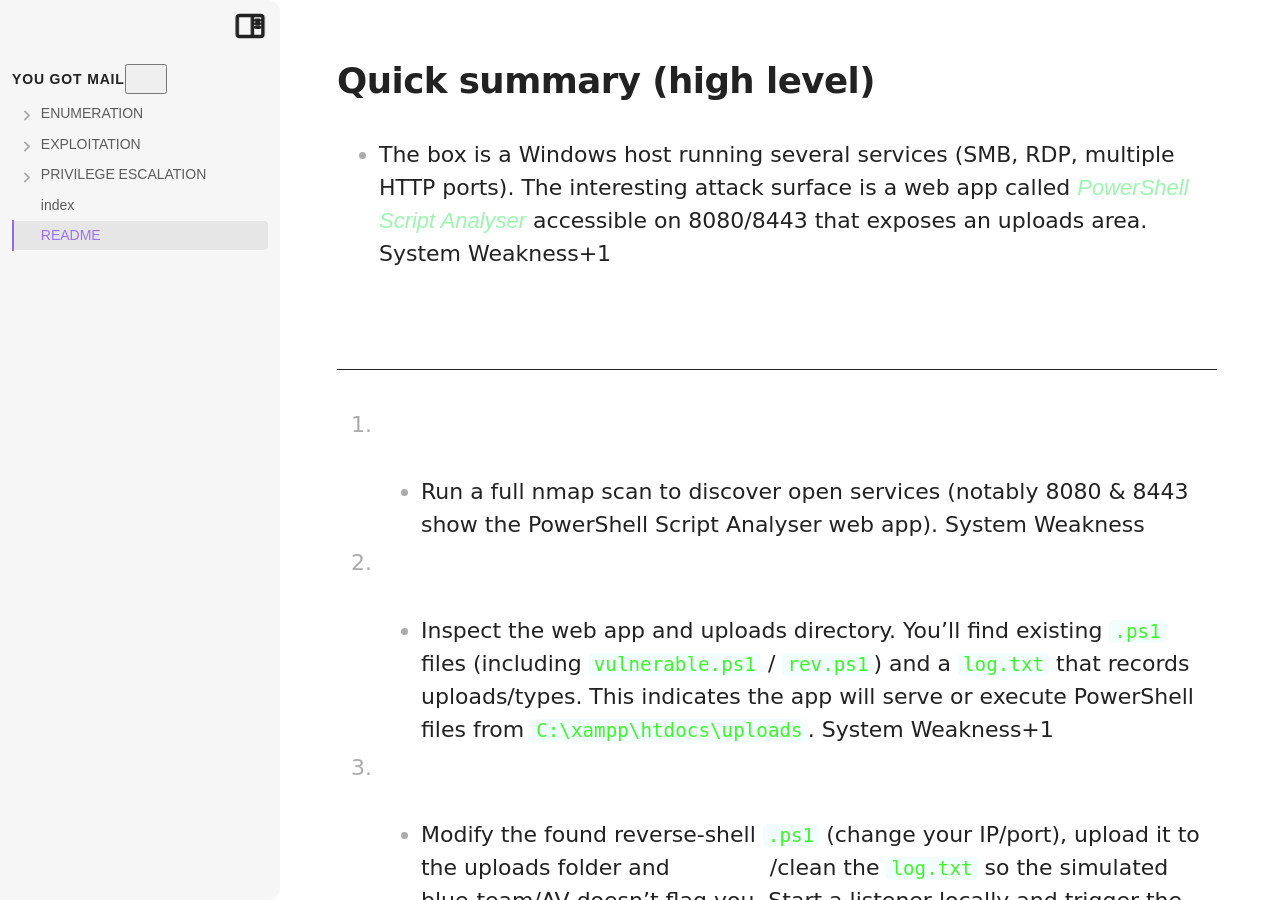
==== commit a397bdd1: "Web site." ====
--- a/docs/README.html
+++ b/docs/README.html
@@ -11,11 +11,11 @@
 		<meta property="og:url" content="README.html">
 		<meta property="og:image" content="undefined">
 		<meta property="og:site_name" content="You Got Mail">
-		<link rel="alternate" type="application/rss+xml" title="RSS Feed" href="lib/rss.xml"><script async="">let absoluteBasePath,relativeBasePath,relativePathname,webpageContainer,documentContainer,viewContent,leftSidebar,rightSidebar,sidebarCollapseIcons,sidebarGutters,sidebars,sidebarDefaultWidth,sidebarTargetWidth,contentTargetWidth,themeToggle,searchInput,fileTree,outlineTree,fileTreeItems,outlineTreeItems,canvasWrapper,canvas,canvasNodes,canvasBackground,canvasBackgroundPattern,focusedCanvasNode,loadingIcon,documentType,embedType,customType,deviceSize,lastScreenWidth,loadedURL=new URL(window.location.href),isOffline=!1,collapseIconUp=["m7 15 5 5 5-5","m7 9 5-5 5 5"],collapseIconDown=["m7 20 5-5 5 5","m7 4 5 5 5-5"],isTouchDevice=isTouchCapable(),fullyInitialized=!1;async function initGlobalObjects(){"file:"!=window.location.protocol&&await loadIncludes(),loadingIcon=document.createElement("div"),loadingIcon.classList.add("loading-icon"),document.body.appendChild(loadingIcon),loadingIcon.innerHTML="<div></div><div></div><div></div><div></div>",webpageContainer=document.querySelector(".webpage-container"),documentContainer=document.querySelector(".document-container"),leftSidebar=document.querySelector(".sidebar-left"),rightSidebar=document.querySelector(".sidebar-right"),fileTree=document.querySelector(".file-tree"),outlineTree=document.querySelector(".outline-tree"),fileTreeItems=Array.from(document.querySelectorAll(".tree-container.file-tree .tree-item")),sidebars=[],sidebarGutters=[],sidebarCollapseIcons=[],leftSidebar&&rightSidebar&&(sidebarCollapseIcons=Array.from(document.querySelectorAll(".sidebar-collapse-icon")),sidebarGutters=[sidebarCollapseIcons[0].parentElement,sidebarCollapseIcons[1].parentElement],sidebars=[sidebarGutters[0].parentElement,sidebarGutters[1].parentElement]),themeToggle=document.querySelector(".theme-toggle-input")}async function initializePage(){focusedCanvasNode=null,canvasWrapper=document.querySelector(".canvas-wrapper")??canvasWrapper,canvas=document.querySelector(".canvas")??canvas;let e=document.querySelectorAll(".canvas-node");canvasNodes=e.length>0?e:canvasNodes,canvasBackground=document.querySelector(".canvas-background")??canvasBackground,canvasBackgroundPattern=document.querySelector(".canvas-background pattern")??canvasBackgroundPattern,viewContent=document.querySelector(".document-container > .view-content")??document.querySelector(".document-container > .markdown-preview-view")??viewContent,outlineTreeItems=Array.from(document.querySelectorAll(".tree-container.outline-tree .tree-item")),fullyInitialized||("file:"==window.location.protocol&&initializeForFileProtocol(),await initGlobalObjects(),initializeDocumentTypes(document),setupSidebars(),setupThemeToggle(),await setupSearch(),setupRootPath(document),sidebarDefaultWidth=await getComputedPixelValue("--sidebar-width"),contentTargetWidth=.9*await getComputedPixelValue("--line-width"),window.addEventListener("resize",(()=>onResize())),onResize()),setTimeout((()=>documentContainer.classList.remove("hide"))),!rightSidebar||"video"!=embedType&&"embed"!=embedType&&"excalidraw"!=customType&&"kanban"!=customType&&"canvas"!=documentType?rightSidebar&&rightSidebar.temporarilyCollapsed&&rightSidebar.collapsed&&(rightSidebar.collapse(!1),rightSidebar.temporarilyCollapsed=!1):rightSidebar.collapsed||rightSidebar.temporaryCollapse(),parseURLParams(),relativePathname=getVaultRelativePath(loadedURL.href)}function initializePageEvents(e){e&&(setupHeaders(e),setupTrees(e),setupLists(e),setupCallouts(e),setupCheckboxes(e),setupCanvas(e),setupCodeblocks(e),setupLinks(e),setupScroll(e))}function initializeDocumentTypes(e){e.querySelector(".document-container > .markdown-preview-view")?documentType="markdown":e.querySelector(".canvas-wrapper")?documentType="canvas":(documentType="custom",e.querySelector(".kanban-plugin")?customType="kanban":e.querySelector(".excalidraw-plugin")&&(customType="excalidraw"))}function initializeForFileProtocol(){let e=document.querySelector(".graph-view-placeholder");e&&(console.log("Running locally, skipping graph view initialization and hiding graph."),e.style.display="none",e.previousElementSibling.style.display="none")}function onEndResize(){document.body.classList.toggle("resizing",!1)}function onStartResize(){document.body.classList.toggle("resizing",!0)}window.onload=async function(){await initializePage(),initializePageEvents(document),setActiveDocument(loadedURL,!0,!1,!1),fullyInitialized=!0},window.onpopstate=function(e){if(e.preventDefault(),e.stopPropagation(),document.body.classList.contains("floating-sidebars")&&(!leftSidebar.collapsed||!rightSidebar.collapsed))return leftSidebar.collapse(!0),void rightSidebar.collapse(!0);loadDocument(getURLPath(),!1,!0),console.log("Popped state: "+getURLPath())};let checkStillResizingTimeout,isResizing=!1;function onResize(e=!1){function t(e,t){let o=window.innerWidth;return o>e&&o<t&&null==lastScreenWidth||o>e&&o<t&&(lastScreenWidth<=e||lastScreenWidth>=t)}function o(e){let t=window.innerWidth;return t>e&&null==lastScreenWidth||t>e&&lastScreenWidth<e}function n(e){let t=window.innerWidth;return t<e&&null==lastScreenWidth||t<e&&lastScreenWidth>e}isResizing||(onStartResize(),isResizing=!0),o(contentTargetWidth+2*sidebarDefaultWidth)||o(1025)?(deviceSize="large-screen",document.body.classList.toggle("floating-sidebars",!1),document.body.classList.toggle("is-large-screen",!0),document.body.classList.toggle("is-small-screen",!1),document.body.classList.toggle("is-tablet",!1),document.body.classList.toggle("is-phone",!1),sidebars.forEach((function(e){e.collapse(!1)})),sidebarGutters.forEach((function(e){e.collapse(!1)}))):t(1*(contentTargetWidth+sidebarDefaultWidth),contentTargetWidth+2*sidebarDefaultWidth)||t(769,1024)?(deviceSize="small screen",document.body.classList.toggle("floating-sidebars",!1),document.body.classList.toggle("is-large-screen",!1),document.body.classList.toggle("is-small-screen",!0),document.body.classList.toggle("is-tablet",!1),document.body.classList.toggle("is-phone",!1),sidebarGutters.forEach((function(e){e.collapse(!1)})),leftSidebar&&rightSidebar&&!leftSidebar.collapsed&&rightSidebar.collapse(!0)):t(2*sidebarDefaultWidth,1*(contentTargetWidth+sidebarDefaultWidth))||t(481,768)?(deviceSize="tablet",document.body.classList.toggle("floating-sidebars",!0),document.body.classList.toggle("is-large-screen",!1),document.body.classList.toggle("is-small-screen",!1),document.body.classList.toggle("is-tablet",!0),document.body.classList.toggle("is-phone",!1),sidebarGutters.forEach((function(e){e.collapse(!1)})),leftSidebar&&rightSidebar&&!leftSidebar.collapsed&&rightSidebar.collapse(!0),leftSidebar&&!fullyInitialized&&leftSidebar.collapse(!0)):(n(2*sidebarDefaultWidth)||n(480))&&(deviceSize="phone",document.body.classList.toggle("floating-sidebars",!0),document.body.classList.toggle("is-large-screen",!1),document.body.classList.toggle("is-small-screen",!1),document.body.classList.toggle("is-tablet",!1),document.body.classList.toggle("is-phone",!0),sidebars.forEach((function(e){e.collapse(!0)})),sidebarGutters.forEach((function(e){e.collapse(!1)}))),lastScreenWidth=window.innerWidth,null!=checkStillResizingTimeout&&clearTimeout(checkStillResizingTimeout);let i=window.innerWidth;checkStillResizingTimeout=setTimeout((function(){window.innerWidth==i&&(checkStillResizingTimeout=void 0,isResizing=!1,onEndResize())}),200)}function clamp(e,t,o){return Math.min(Math.max(e,t),o)}async function delay(e){return new Promise((t=>setTimeout(t,e)))}async function waitUntil(e,t=100,o=2e3){return new Promise((n=>{let i=0,a=setTimeout((()=>{clearInterval(i),n()}),o);i=setInterval((()=>{e()&&(clearInterval(i),clearTimeout(a),n())}),t)}))}function getElBounds(e){let t=e.getBoundingClientRect(),o=t.x,n=t.y,i=t.width,a=t.height;return{x:o,y:n,width:i,height:a,minX:o,minY:n,maxX:o+i,maxY:n+a,centerX:t.x+t.width/2,centerY:t.y+t.height/2}}async function getComputedPixelValue(e){const t=document.createElement("div");document.body.appendChild(t),t.style.position="absolute",t.style.width=`var(${e})`,await new Promise((e=>setTimeout(e,10)));const o=window.getComputedStyle(t).width;return t.remove(),parseFloat(o)}function getPointerPosition(e){let t=e.touches?Array.from(e.touches):[];return{x:t.length>0?t.reduce(((e,t)=>e+t.clientX),0)/e.touches.length:e.clientX,y:t.length>0?t.reduce(((e,t)=>e+t.clientY),0)/e.touches.length:e.clientY}}function getTouchPosition(e){return{x:e.clientX,y:e.clientY}}function getAllChildrenRecursive(e){let t=[];for(let o=0;o<e.children.length;o++){const n=e.children[o];t.push(n),t=t.concat(getAllChildrenRecursive(n))}return t}function isMobile(){let e=!1;var t;return t=navigator.userAgent||navigator.vendor||window.opera,(/(android|bb\d+|meego).+mobile|avantgo|bada\/|blackberry|blazer|compal|elaine|fennec|hiptop|iemobile|ip(hone|od)|iris|kindle|lge |maemo|midp|mmp|mobile.+firefox|netfront|opera m(ob|in)i|palm( os)?|phone|p(ixi|re)\/|plucker|pocket|psp|series(4|6)0|symbian|treo|up\.(browser|link)|vodafone|wap|windows ce|xda|xiino/i.test(t)||/1207|6310|6590|3gso|4thp|50[1-6]i|770s|802s|a wa|abac|ac(er|oo|s\-)|ai(ko|rn)|al(av|ca|co)|amoi|an(ex|ny|yw)|aptu|ar(ch|go)|as(te|us)|attw|au(di|\-m|r |s )|avan|be(ck|ll|nq)|bi(lb|rd)|bl(ac|az)|br(e|v)w|bumb|bw\-(n|u)|c55\/|capi|ccwa|cdm\-|cell|chtm|cldc|cmd\-|co(mp|nd)|craw|da(it|ll|ng)|dbte|dc\-s|devi|dica|dmob|do(c|p)o|ds(12|\-d)|el(49|ai)|em(l2|ul)|er(ic|k0)|esl8|ez([4-7]0|os|wa|ze)|fetc|fly(\-|_)|g1 u|g560|gene|gf\-5|g\-mo|go(\.w|od)|gr(ad|un)|haie|hcit|hd\-(m|p|t)|hei\-|hi(pt|ta)|hp( i|ip)|hs\-c|ht(c(\-| |_|a|g|p|s|t)|tp)|hu(aw|tc)|i\-(20|go|ma)|i230|iac( |\-|\/)|ibro|idea|ig01|ikom|im1k|inno|ipaq|iris|ja(t|v)a|jbro|jemu|jigs|kddi|keji|kgt( |\/)|klon|kpt |kwc\-|kyo(c|k)|le(no|xi)|lg( g|\/(k|l|u)|50|54|\-[a-w])|libw|lynx|m1\-w|m3ga|m50\/|ma(te|ui|xo)|mc(01|21|ca)|m\-cr|me(rc|ri)|mi(o8|oa|ts)|mmef|mo(01|02|bi|de|do|t(\-| |o|v)|zz)|mt(50|p1|v )|mwbp|mywa|n10[0-2]|n20[2-3]|n30(0|2)|n50(0|2|5)|n7(0(0|1)|10)|ne((c|m)\-|on|tf|wf|wg|wt)|nok(6|i)|nzph|o2im|op(ti|wv)|oran|owg1|p800|pan(a|d|t)|pdxg|pg(13|\-([1-8]|c))|phil|pire|pl(ay|uc)|pn\-2|po(ck|rt|se)|prox|psio|pt\-g|qa\-a|qc(07|12|21|32|60|\-[2-7]|i\-)|qtek|r380|r600|raks|rim9|ro(ve|zo)|s55\/|sa(ge|ma|mm|ms|ny|va)|sc(01|h\-|oo|p\-)|sdk\/|se(c(\-|0|1)|47|mc|nd|ri)|sgh\-|shar|sie(\-|m)|sk\-0|sl(45|id)|sm(al|ar|b3|it|t5)|so(ft|ny)|sp(01|h\-|v\-|v )|sy(01|mb)|t2(18|50)|t6(00|10|18)|ta(gt|lk)|tcl\-|tdg\-|tel(i|m)|tim\-|t\-mo|to(pl|sh)|ts(70|m\-|m3|m5)|tx\-9|up(\.b|g1|si)|utst|v400|v750|veri|vi(rg|te)|vk(40|5[0-3]|\-v)|vm40|voda|vulc|vx(52|53|60|61|70|80|81|83|85|98)|w3c(\-| )|webc|whit|wi(g |nc|nw)|wmlb|wonu|x700|yas\-|your|zeto|zte\-/i.test(t.substr(0,4)))&&(e=!0),e}function isTouchCapable(){return"ontouchstart"in window||navigator.maxTouchPoints>0||navigator.msMaxTouchPoints>0}function downloadBlob(e,t="file.txt"){if(window.navigator&&window.navigator.msSaveOrOpenBlob)return window.navigator.msSaveOrOpenBlob(e);const o=window.URL.createObjectURL(e),n=document.createElement("a");n.href=o,n.download=t,n.dispatchEvent(new MouseEvent("click",{bubbles:!0,cancelable:!0,view:window})),setTimeout((()=>{window.URL.revokeObjectURL(o),n.remove()}),100)}function extentionToTag(e){return["png","jpg","jpeg","svg","gif","bmp","ico"].includes(e)?"img":["mp4","mov","avi","webm","mpeg"].includes(e)?"video":["mp3","wav","ogg","aac"].includes(e)?"audio":["pdf"].includes(e)?"embed":void 0}let slideUp=(e,t=500)=>{e.style.transitionProperty="height, margin, padding",e.style.transitionDuration=t+"ms",e.style.boxSizing="border-box",e.style.height=e.offsetHeight+"px",e.offsetHeight,e.style.overflow="hidden",e.style.height=0,e.style.paddingTop=0,e.style.paddingBottom=0,e.style.marginTop=0,e.style.marginBottom=0,window.setTimeout((async()=>{e.style.display="none",e.style.removeProperty("height"),e.style.removeProperty("padding-top"),e.style.removeProperty("padding-bottom"),e.style.removeProperty("margin-top"),e.style.removeProperty("margin-bottom"),e.style.removeProperty("overflow"),e.style.removeProperty("transition-duration"),e.style.removeProperty("transition-property")}),t)},slideUpAll=(e,t=500)=>{e.forEach((async e=>{e&&(e.style.transitionProperty="height, margin, padding",e.style.transitionDuration=t+"ms",e.style.boxSizing="border-box",e.style.height=e.offsetHeight+"px",e.offsetHeight,e.style.overflow="hidden",e.style.height=0,e.style.paddingTop=0,e.style.paddingBottom=0,e.style.marginTop=0,e.style.marginBottom=0)})),window.setTimeout((async()=>{e.forEach((async e=>{e&&(e.style.display="none",e.style.removeProperty("height"),e.style.removeProperty("padding-top"),e.style.removeProperty("padding-bottom"),e.style.removeProperty("margin-top"),e.style.removeProperty("margin-bottom"),e.style.removeProperty("overflow"),e.style.removeProperty("transition-duration"),e.style.removeProperty("transition-property"))}))}),t)},slideDown=(e,t=500)=>{e.style.removeProperty("display");let o=window.getComputedStyle(e).display;"none"===o&&(o="block"),e.style.display=o;let n=e.offsetHeight;e.style.overflow="hidden",e.style.height=0,e.style.paddingTop=0,e.style.paddingBottom=0,e.style.marginTop=0,e.style.marginBottom=0,e.offsetHeight,e.style.boxSizing="border-box",e.style.transitionProperty="height, margin, padding",e.style.transitionDuration=t+"ms",e.style.height=n+"px",e.style.removeProperty("padding-top"),e.style.removeProperty("padding-bottom"),e.style.removeProperty("margin-top"),e.style.removeProperty("margin-bottom"),window.setTimeout((async()=>{e.style.removeProperty("height"),e.style.removeProperty("overflow"),e.style.removeProperty("transition-duration"),e.style.removeProperty("transition-property")}),t)},slideDownAll=(e,t=500)=>{e.forEach((async e=>{if(!e)return;e.style.removeProperty("display");let o=window.getComputedStyle(e).display;"none"===o&&(o="block"),e.style.display=o;let n=e.offsetHeight;e.style.overflow="hidden",e.style.height=0,e.style.paddingTop=0,e.style.paddingBottom=0,e.style.marginTop=0,e.style.marginBottom=0,e.offsetHeight,e.style.boxSizing="border-box",e.style.transitionProperty="height, margin, padding",e.style.transitionDuration=t+"ms",e.style.height=n+"px",e.style.removeProperty("padding-top"),e.style.removeProperty("padding-bottom"),e.style.removeProperty("margin-top"),e.style.removeProperty("margin-bottom")})),window.setTimeout((async()=>{e.forEach((async e=>{e&&(e.style.removeProperty("height"),e.style.removeProperty("overflow"),e.style.removeProperty("transition-duration"),e.style.removeProperty("transition-property"))}))}),t)};var slideToggle=(e,t=500)=>"none"===window.getComputedStyle(e).display?slideDown(e,t):slideUp(e,t),slideToggleAll=(e,t=500)=>"none"===window.getComputedStyle(e[0]).display?slideDownAll(e,t):slideUpAll(e,t);function getURLExtention(e){return e.split(".").pop().split("?")[0].split("#")[0].toLowerCase().trim()}let transferDocument=document.implementation.createHTMLDocument(),loading=!1;async function loadDocument(e,t,o){if(e=decodeURI(e),loading)return void console.log("Already loading document.");loading=!0;let n=new URL(e,absoluteBasePath);if(relativePathname=getVaultRelativePath(n.href),console.log("Loading document: ",n.pathname),n.pathname==loadedURL?.pathname)return console.log("Document already loaded."),loadedURL=n,setActiveDocument(loadedURL,!1,!1),await initializePage(),void(loading=!1);loadedURL=n;let i,a=loadedURL.pathname;await showLoading(!0);try{i=await fetch(a)}catch(e){return window.location.assign(a),void(loading=!1)}if(i.ok){setActiveDocument(loadedURL,o,t);let n=getURLExtention(e);if("/"==n&&(n="html"),documentType="none",embedType="none",customType="none","html"==n){let e=(await i.text()).replaceAll("<!DOCTYPE html>","").replaceAll("<html>","").replaceAll("</html>","");transferDocument.write(e),setupRootPath(transferDocument),initializeDocumentTypes(transferDocument);let t=transferDocument.querySelector(".document-container");documentContainer.innerHTML=t.innerHTML;let o=transferDocument.querySelector(".outline-tree");outlineTree&&o&&(outlineTree.innerHTML=o.innerHTML),document.title=transferDocument.title,transferDocument.close()}else if(documentType="embed",embedType=extentionToTag(n),null!=embedType){let t=document.createElement(embedType);t.controls=!0,t.src=e,t.style.maxWidth="100%","embed"==embedType&&(t.style.width="100%",t.style.height="100%"),t.style.objectFit="contain",viewContent.innerHTML="",viewContent.setAttribute("class","view-content embed"),viewContent.appendChild(t),document.querySelector(".outline-tree")&&(document.querySelector(".outline-tree").innerHTML=""),document.title=e.split("/").pop()}else{downloadBlob(await i.blob(),e.split("/").pop())}await initializePage(),initializePageEvents(documentContainer),initializePageEvents(outlineTree)}else pageNotFound(viewContent);await showLoading(!1),loading=!1}function setActiveDocument(e,t,o,n=!0){let i=getVaultRelativePath(e.href),a=decodeURI(i).split("#")[0].split("?")[0].replace('"','\\"').replace("'","\\'");"/"!=a&&""!=a||(a="index.html");let l=document.querySelector(".file-tree .tree-item.mod-active"),s=document.querySelector(`.file-tree .tree-item:has(>.tree-link[href^="${a}"])`);if(s&&!s.isEqualNode(l)&&(l?.classList.remove("mod-active"),s.classList.add("mod-active"),t&&scrollIntoView(s,{block:"center",inline:"nearest"},n)),"undefined"!=typeof graphData&&window.graphRenderer){let e=graphData?.paths.findIndex((function(e){return e.endsWith(a)}))??-1;e>=0&&(window.graphRenderer.activeNode=e)}console.log("Active document: "+o),o&&"file:"!=window.location.protocol&&(window.history.pushState({path:i},"",i),console.log("Pushed state: "+i))}function parseURLParams(){const e=loadedURL.searchParams.get("mark"),t=loadedURL.searchParams.get("query"),o=decodeURI(loadedURL.hash);if(e&&searchCurrentDocument(e),t&&search(t),o){const e=document.getElementById(o.substring(1));e?scrollIntoView(e,{behavior:"smooth",block:"start"}):console.log("Heading not found: "+o)}}async function showLoading(e){if(documentContainer.style.transitionDuration="",loadingIcon.classList.toggle("show",e),documentContainer.classList.toggle("hide",e),e){let e=getViewBounds();loadingIcon.style.left=e.centerX-loadingIcon.offsetWidth/2+"px",loadingIcon.style.top=e.centerY-loadingIcon.offsetHeight/2+"px","phone"==deviceSize&&leftSidebar.collapse(!0)}await delay(200)}function pageNotFound(e){e.innerHTML="\n\t<div>\n\t\t<center style='position: relative; transform: translateY(20vh); width: 100%; text-align: center;'>\n\t\t\t<h1 style>Page Not Found</h1>\n\t\t</center>\n\t</div>\n\t",document.querySelector(".outline-tree")&&(document.querySelector(".outline-tree").innerHTML=""),console.log("Page not found: "+absoluteBasePath+loadedURL.pathname);let t=getURLRootPath(absoluteBasePath+loadedURL.pathname);relativeBasePath=t,document.querySelector("base").href=t,document.title="Page Not Found"}function setupRootPath(e){let t=e.getElementById("root-path");if(!t)return;let o=t.getAttribute("root-path"),n=document.createElement("base");n.href=o,console.log("Setting root path: "+o),document.querySelector("base").replaceWith(n),document.querySelector("#root-path").setAttribute("root-path",o),relativeBasePath=o,absoluteBasePath=new URL(o,window.location.href).href}function getURLPath(e=window.location.pathname){return null==absoluteBasePath&&setupRootPath(document),e.replace(absoluteBasePath,"")}function getURLRootPath(e=window.location.pathname){let t=getURLPath(e).split("/"),o="";for(let e=0;e<t.length-1;e++)o+="../";return o}function getVaultRelativePath(e){return e.replace(absoluteBasePath,"")}function setupHeaders(e){e.querySelectorAll(".heading-collapse-indicator").forEach((function(e){e.addEventListener("click",(function(){toggleTreeHeaderOpen(e.parentElement.parentElement,!0)}))})),e.querySelectorAll(".heading-wrapper").forEach((function(e){e.collapsed=!1,e.childrenContainer=e.querySelector(".heading-children"),e.parentHeader=e.parentElement.parentElement,e.headerElement=e.querySelector(".heading"),e.markdownPreviewSizer=getHeaderSizerEl(e),e.collapse=function(t,o=!0,n=!1){collapseHeader(e,t,o,n)},e.toggleCollapse=function(t=!0){toggleTreeHeaderOpen(e,t)},e.hide=function(){hideHeader(e)},e.show=function(t=!1,o=!1,n=!1){showHeader(e,t,o,n)}})),e.querySelectorAll(".heading").forEach((function(e){e.headingWrapper=e.parentElement}))}function isHeadingWrapper(e){return!!e&&e.classList.contains("heading-wrapper")}function getHeaderSizerEl(e){let t=e;for(;t&&!t.classList.contains("markdown-preview-sizer");)t=t.parentElement;return t||void 0}async function collapseHeader(e,t,o=!0,n=!1){let i=e.childrenContainer;if(o&&!t){let t=e.parentHeader;isHeadingWrapper(t)&&t.collapse(!1,!0,n)}if(!(e.classList.contains("is-collapsed")!=t))return void(t||"canvas"!=documentType||e.show(!0));if(e.timeout&&(clearTimeout(e.timeout),i.style.transitionDuration="",i.style.height="",e.classList.toggle("is-animating",!1)),t){e.collapseHeight=i.offsetHeight+parseFloat(i.lastChild?.marginBottom||0);let t=e.nextElementSibling;for(;t&&"canvas"==documentType;){let e=t;isHeadingWrapper(e)&&e.show(!1,!0,!0),setTimeout((function(){e.forceShown=!1}),500),t=t.nextElementSibling}}let a=e.collapseHeight;function l(t=void 0){if(null!=t)e.markdownPreviewSizer.style.minHeight=t+"px";else{let t=Array.from(e.markdownPreviewSizer.children).reduce(((e,t)=>e+t.offsetHeight),0);e.markdownPreviewSizer.style.minHeight=t+"px"}}if(i.style.height=a+"px",t||"canvas"!=documentType||e.show(!0),e.collapsed=t,n)return i.style.transitionDuration="0s",e.classList.toggle("is-collapsed",t),i.style.height="",i.style.transitionDuration="",void l();let s=getComputedStyle(i).transitionDuration;s=s.endsWith("s")?parseFloat(s):s.endsWith("ms")?parseFloat(s)/1e3:0;let r=Math.min(s*Math.sqrt(a)/16,.5);i.style.transitionDuration=`${r}s`,i.style.height=t?"0px":a+"px",e.classList.toggle("is-animating",!0),e.classList.toggle("is-collapsed",t),e.markdownPreviewSizer.closest(".markdown-embed")&&l(t?0:void 0),setTimeout((function(){i.style.transitionDuration="",t||(i.style.height=""),e.classList.toggle("is-animating",!1),l()}),1e3*r)}function toggleTreeHeaderOpen(e,t=!0){e.collapse(!e.collapsed,t)}function hideHeader(e){if(e.forceShown)return;if(e.classList.contains("is-hidden")||e.classList.contains("is-collapsed"))return;if("none"==getComputedStyle(e).display)return;let t=e.offsetHeight;e.classList.toggle("is-hidden",!0),0!=t&&(e.style.height=t+"px"),e.style.visibility="hidden"}function showHeader(e,t=!0,o=!1,n=!1){if(n&&(e.forceShown=!0),t){let t=e.parentHeader;isHeadingWrapper(t)&&t.show(!0,!1,n)}if(o){e.querySelectorAll(".heading-wrapper").forEach((function(e){e.show(!1,!0,n)}))}e.classList.contains("is-hidden")&&!e.classList.contains("is-collapsed")&&(e.classList.toggle("is-hidden",!1),e.style.height="",e.style.visibility="")}function setupTrees(e){e.querySelectorAll(".collapse-tree-button").forEach((function(e){e.treeRoot=e.closest(".tree-container"),e.icon=e.firstChild,e.icon.innerHTML="<path d></path><path d></path>",e.setIcon=function(t){e.icon.children[0].setAttribute("d",t?collapseIconUp[0]:collapseIconDown[0]),e.icon.children[1].setAttribute("d",t?collapseIconUp[1]:collapseIconDown[1])},e.collapse=function(t){setTreeCollapsedAll(e.treeRoot.classList.contains("file-tree")?fileTreeItems:outlineTreeItems,t),e.setIcon(t),e.collapsed=t},e.toggleCollapse=function(){e.collapse(!e.collapsed)},e.toggleState=function(t){void 0===t&&(t=!e.collapsed),e.collapsed=t,e.setIcon(t)},e.addEventListener("click",(function(t){return t.preventDefault(),t.stopPropagation(),e.toggleCollapse(),!1})),(e.treeRoot.classList.contains("file-tree")?fileTreeItems:outlineTreeItems).some((e=>!e.classList.contains("is-collapsed")&&e.classList.contains("mod-collapsible")))&&e.toggleState(!1)}));let t=Array.from(e.querySelectorAll(".tree-container.file-tree .tree-item:has(.collapse-icon) > .tree-link")),o=Array.from(e.querySelectorAll(".tree-container.outline-tree .tree-item:has(.collapse-icon) > .tree-link .collapse-icon")),n=Array.from(t).concat(Array.from(o));for(let e of n){let t=e?.closest(".tree-item");t&&e&&e?.addEventListener("click",(function(e){e.preventDefault(),e.stopPropagation(),toggleTreeCollapsed(t)}))}}async function setTreeCollapsed(e,t,o=!0,n=!0){if(e.classList.contains("mod-collapsible")||(e=e.closest(".mod-collapsible")),!e||!e.classList.contains("mod-collapsible"))return;if(e.classList.contains("is-collapsed")==t)return;if(n){let t=e.parentElement.closest(".mod-collapsible");t&&await setTreeCollapsed(t,!1,o,n)}let i=e.querySelector(".tree-item-children");if(t)e.classList.add("is-collapsed"),o?slideUp(i,100):i.style.display="none";else{e.classList.remove("is-collapsed"),o?slideDown(i,100):i.style.display="";let t=e.closest(".tree-container");if(t){let e=t.querySelector(".collapse-tree-button");e&&e.toggleState(!1)}}}async function setTreeCollapsedAll(e,t,o=!0){let n=[];e.forEach((async e=>{if(!e||!e.classList.contains("mod-collapsible"))return;let o=e.querySelector(".tree-item-children");t?e.classList.add("is-collapsed"):e.classList.remove("is-collapsed"),n.push(o)})),t?o?slideUpAll(n,100):n.forEach((async e=>{e&&(e.style.display="none")})):o?slideDownAll(n,100):n.forEach((async e=>{e&&(e.style.display="")}))}function toggleTreeCollapsed(e){(e=e.closest(".tree-item"))&&setTreeCollapsed(e,!e.classList.contains("is-collapsed"))}function toggleTreeCollapsedAll(e){e&&setTreeCollapsedAll(e,!e[0].classList.contains("is-collapsed"))}function getFileTreeItemFromPath(e){return document.querySelector(`.file-tree .tree-item:has(> .tree-link[href^="${e}"])`)}async function filterFileTree(e,t,o,n=!0){n&&await setTreeCollapsedAll(fileTreeItems,!1,!1);let i=Array.from(document.querySelectorAll(".file-tree .tree-item:not(.filtered-out)"));for await(let l of i)l.classList.add("filtered-out");await removeTreeHintLabels();for(let s=0;s<e.length;s++){let r=e[s],c=t[s],d=getFileTreeItemFromPath(r);if(d){d.classList.remove("filtered-out");let u=d.querySelector(".tree-link");u&&(u.href=r+"?mark="+o);let m=d.parentElement.closest(".tree-item");for(;m;)m.classList.remove("filtered-out"),m=m.parentElement.closest(".tree-item");if(c.length>0){let p=d.querySelector(".tree-link").appendChild(document.createElement("div"));function a(e,t){if(""==(e=e.trim()))return;let o=document.createElement("a");o.classList.add("tree-hint-label"),o.classList.add("internal-link"),o.textContent=e,o.href=decodeURI(t).replaceAll(" ","_"),p.appendChild(o)}p.classList.add("tree-hint-container");for(let h of c)a(h,r+"#"+h);setupLinks(p)}}}}async function clearFileTreeFilter(e=!0){await removeTreeHintLabels();let t=document.querySelectorAll(".file-tree .filtered-out");for await(let e of t)e.classList.remove("filtered-out");let o=document.querySelectorAll(".file-tree .tree-link[href*='?mark=']");for await(let e of o){let t=e.href.split("?")[0];t=getVaultRelativePath(t),e.href=t}e&&await setTreeCollapsedAll(fileTreeItems,!0,!1)}async function removeTreeHintLabels(){let e=document.querySelectorAll(".tree-hint-container");for await(let t of e)t.remove()}function sortFileTreeDocuments(e){let t=Array.from(document.querySelectorAll(".file-tree .tree-item.mod-tree-file:not(.filtered-out)"));t.sort(e);for(let e=1;e<t.length;e++){let o=t[e],n=t[e-1];o.parentElement==n.parentElement&&n.after(o)}let o=Array.from(document.querySelectorAll(".file-tree .tree-item.mod-tree-folder:not(.filtered-out)"));o.sort((function(e,o){let n=e.querySelector(".tree-item.mod-tree-file:not(.filtered-out)"),i=o.querySelector(".tree-item.mod-tree-file:not(.filtered-out)");return t.indexOf(n)-t.indexOf(i)}));for(let e=1;e<o.length;e++){let t=o[e],n=!1;for(let i=e-1;i>=0;i--){let e=o[i];if(t.parentElement==e.parentElement){e.after(t),n=!0;break}}n||t.parentElement.prepend(t)}}function sortFileTree(e){let t=Array.from(document.querySelectorAll(".file-tree .tree-item.mod-tree-file:not(.filtered-out)"));t.sort(e);for(let e=1;e<t.length;e++){let o=t[e],n=t[e-1];o.parentElement==n.parentElement&&n.after(o)}let o=Array.from(document.querySelectorAll(".file-tree .tree-item.mod-tree-folder:not(.filtered-out)"));o.sort(e);for(let e=1;e<o.length;e++){let t=o[e],n=!1;for(let i=e-1;i>=0;i--){let e=o[i];if(t.parentElement==e.parentElement){e.after(t),n=!0;break}}n||t.parentElement.prepend(t)}}function sortFileTreeAlphabetically(e=!1){sortFileTree((function(t,o){const n=t.querySelector(".tree-item-title"),i=o.querySelector(".tree-item-title");if(!n||!i)return 0;const a=n.textContent.toLowerCase(),l=i.textContent.toLowerCase();return a.localeCompare(l,void 0,{numeric:!0})*(e?-1:1)}))}function setupLists(e){let t=Array.from(e.querySelectorAll(".list-collapse-indicator"));for(let e=0;e<t.length;e++){let o=t[e];o.addEventListener("click",(function(e){let t=o.closest("li");t&&(t.classList.toggle("is-collapsed"),o.classList.toggle("is-collapsed"))}))}}function setupCanvas(e){if("canvas"!=documentType||!e.querySelector(".canvas-wrapper"))return;e.querySelector(".canvas")?.setAttribute("style","translate: 0px 1px; scale: 1;");let t=getNodesBounds();setViewCenter(t.centerX,t.centerY),e.querySelectorAll(".canvas-node-container").forEach((function(e){var t=e.parentElement;function o(e){t.classList.toggle("is-focused"),null!=focusedCanvasNode&&focusedCanvasNode!=t&&(focusedCanvasNode.classList.remove("is-focused"),focusedCanvasNode.querySelector(".canvas-node-container").style.display=""),focusedCanvasNode=t,t.addEventListener("mouseleave",n),t.addEventListener("touchend",n)}function n(e){focusedCanvasNode&&(focusedCanvasNode.classList.remove("is-focused"),focusedCanvasNode=null),t.removeEventListener("mouseleave",n),t.removeEventListener("touchend",n)}e.addEventListener("mouseenter",o),e.addEventListener("touchstart",o)})),e.querySelectorAll(".canvas-node").forEach((function(e){e.addEventListener("dblclick",(function(t){fitViewToNode(e)}))})),e.querySelectorAll(".canvas-background").forEach((function(e){e.addEventListener("dblclick",(function(e){fitViewToCanvas()}))})),canvasWrapper.addEventListener("mousedown",n),canvasWrapper.addEventListener("touchstart",n);let o=!1;function n(e){let t=e.touches??[];if(o=!1,!(t.length>1)&&(1==e.button||0==e.button||t.length>0)){let n=getPointerPosition(e),i=!1,a=0,l=t.length,s=function(t){let s=t.touches??[],r=getPointerPosition(t);l!=s.length&&(n=r,l=s.length);let c=r.x-n.x,d=r.y-n.y;if((1==e.button||1==s.length)&&focusedCanvasNode){let e=Math.abs(c)>Math.abs(1.5*d),t=Math.abs(d)>Math.abs(1.5*c),n=focusedCanvasNode.querySelector(".markdown-preview-sizer");if(n){let i=n.scrollHeight>n.parentElement.clientHeight+1,a=n.scrollWidth>n.parentElement.clientWidth+1;o=!(!(e&&a||t&&i)||!(window?.navigator?.platform?.startsWith("Win")??1))}}if(0==e.button&&focusedCanvasNode&&""!=focusedCanvasNode.querySelector(".canvas-node-content").textContent.trim()&&(o=!0),o||(translateCanvas(c,d),n=r),2==s.length){let e=getPointerPosition(t,!1),o=getTouchPosition(t.touches[0]),n=getTouchPosition(t.touches[1]),l=Math.sqrt(Math.pow(o.x-n.x,2)+Math.pow(o.y-n.y,2));i||(i=!0,a=l),scaleCanvasAroundPoint(1+(l-a)/a,e.x,e.y),a=l}},r=function(e){document.body.removeEventListener("mousemove",s),document.body.removeEventListener("mouseup",r),document.body.removeEventListener("mouseenter",c),document.body.removeEventListener("touchmove",s),document.body.removeEventListener("touchend",r),document.body.removeEventListener("touchcancel",r),o=!1},c=function(e){1!=e.buttons&&4!=e.buttons&&r(e)};document.body.addEventListener("mousemove",s),document.body.addEventListener("mouseup",r),document.body.addEventListener("mouseenter",c),document.body.addEventListener("touchmove",s),document.body.addEventListener("touchend",r),document.body.addEventListener("touchcancel",r)}}let i=0,a=0;canvasWrapper.addEventListener("mousemove",(function(e){let t=getPointerPosition(e);i=t.x,a=t.y}));let l=1,s=0,r=!1;canvasWrapper.addEventListener("wheel",(function(e){if(focusedCanvasNode){let e=focusedCanvasNode.querySelector(".markdown-preview-sizer");if(e&&e.scrollHeight>e.parentElement.clientHeight)return}if(e.preventDefault(),e.stopPropagation(),r){let t=1;t-=e.deltaY/700*t,t=clamp(t,.1,10);let o=getViewBounds();scaleCanvasAroundPoint(t,o.centerX,o.centerY)}else{let t=0==s;s-=e.deltaY/200;const o=.14*l;s=clamp(s,-o,o),t&&requestAnimationFrame(m)}}));let c=0,d=0,u=0;function m(e){if(c=e-d,0==d&&(c=30),d=e,u=.05*c+.95*u,u>50)return console.log("Scrolling too slow, turning on instant scroll"),void(r=!0);let t=l;l+=s*(c/1e3)*30,l=clamp(l,.1,10);getViewBounds();scaleCanvasAroundPoint(l/t,i,a),s*=.4,Math.abs(s)<.01?(s=0,d=0):requestAnimationFrame(m)}setTimeout(fitViewToCanvas,300)}function getViewBounds(){let e=viewContent.getBoundingClientRect(),t=e.x,o=e.y,n=e.x+e.width,i=e.y+e.height;return{x:t,y:o,width:n-t,height:i-o,minX:t,minY:o,maxX:n,maxY:i,centerX:e.x+e.width/2,centerY:e.y+e.height/2}}function getNodesBounds(){let e=1/0,t=1/0,o=-1/0,n=-1/0;canvasNodes.forEach((function(i){let a=i.getBoundingClientRect();a.x<e&&(e=a.x),a.y<t&&(t=a.y),a.x+a.width>o&&(o=a.x+a.width),a.y+a.height>n&&(n=a.y+a.height)}));let i=o-e,a=n-t;return{x:e,y:t,width:i,height:a,minX:e,minY:t,maxX:o,maxY:n,centerX:e+i/2,centerY:t+a/2}}function getCanvasBounds(){let e=canvas.getBoundingClientRect(),t=e.x,o=e.y,n=e.width,i=e.height;return{x:t,y:o,width:n,height:i,minX:t,minY:o,maxX:t+n,maxY:o+i,centerX:e.x+e.width/2,centerY:e.y+e.height/2}}function scaleCanvasAroundPoint(e,t,o){let n=getCanvasBounds(),i=t-n.x,a=o-n.y,l=t-(n.x+i*e),s=o-(n.y+a*e);return scaleCanvas(e),translateCanvas(l,s),{x:l,y:s}}function scaleCanvas(e){let t=Math.max(e*canvas.style.scale,.001);canvas.style.scale=t,canvasWrapper.style.setProperty("--zoom-multiplier",1/Math.sqrt(t))}function translateCanvas(e,t){let o=canvas.style.translate,n=o.split(" "),i=n.length>0?parseFloat(o.split(" ")[0].trim()):0,a=n.length>1?parseFloat(o.split(" ")[1].trim()):i;canvas.style.translate=`${i+e}px ${a+t}px`}function setViewCenter(e,t){let o=getViewBounds();translateCanvas(o.centerX-e,o.centerY-t)}function getCanvasTranslation(){let e=canvas.style.translate,t=e.split(" "),o=t.length>0?parseFloat(e.split(" ")[0].trim()):0;return{x:o,y:t.length>1?parseFloat(e.split(" ")[1].trim()):o}}function scaleCanvasBackground(e){let t=e*canvasBackgroundPattern.getAttribute("width"),o=e*canvasBackgroundPattern.getAttribute("height");canvasBackgroundPattern.setAttribute("width",t),canvasBackgroundPattern.setAttribute("height",o)}function translateCanvasBackground(e,t){canvasBackgroundPattern.setAttribute("x",e+canvasBackgroundPattern.getAttribute("x")),canvasBackgroundPattern.setAttribute("y",t+canvasBackgroundPattern.getAttribute("y"))}function fitViewToNode(e){let t=getElBounds(e),o=getViewBounds(),n=getCanvasBounds(),i=.8*Math.min(o.width/t.width,o.height/t.height),a=n.x,l=n.y,s=a+(t.centerX-a)*i,r=l+(t.centerY-l)*i,c=o.centerX-s,d=o.centerY-r;t=getElBounds(e),canvas.style.transition="scale 0.5s cubic-bezier(0.5, -0.1, 0.5, 1.1), translate 0.5s cubic-bezier(0.5, -0.1, 0.5, 1.1)",scaleCanvas(i),translateCanvas(c,d),setTimeout((function(){canvas.style.transition=""}),550)}function fitViewToCanvas(){let e=getNodesBounds(),t=getViewBounds(),o=getCanvasBounds(),n=.8*Math.min(t.width/e.width,t.height/e.height),i=o.x,a=o.y,l=i+(e.centerX-i)*n,s=a+(e.centerY-a)*n,r=t.centerX-l,c=t.centerY-s;canvas.style.transition="scale 0.5s cubic-bezier(0.5, -0.1, 0.5, 1.1), translate 0.5s cubic-bezier(0.5, -0.1, 0.5, 1.1)",scaleCanvas(n),translateCanvas(r,c),setTimeout((function(){canvas.style.transition=""}),550)}function setupCallouts(e){e.querySelectorAll(".callout.is-collapsible .callout-title").forEach((function(e){e.addEventListener("click",(function(){var t=this.parentElement;t.classList.toggle("is-collapsed"),e.querySelector(".callout-fold").classList.toggle("is-collapsed"),slideToggle(t.querySelector(".callout-content"),100)}))}))}function setupCheckboxes(e){e.querySelectorAll(".task-list-item-checkbox").forEach((function(e){e.addEventListener("click",(function(){var e=this.parentElement;e.classList.toggle("is-checked"),e.setAttribute("data-task",e.classList.contains("is-checked")?"x":" ")}))})),e.querySelectorAll('.plugin-tasks-list-item input[type="checkbox"]').forEach((function(e){e.checked=e.parentElement.classList.contains("is-checked")})),e.querySelectorAll(".kanban-plugin__item.is-complete").forEach((function(e){e.querySelector('input[type="checkbox"]').checked=!0}))}function setupCodeblocks(e){e.querySelectorAll(".copy-code-button").forEach((function(t){t.addEventListener("click",(function(){var t=this.parentElement.querySelector("code").textContent;navigator.clipboard.writeText(t),this.textContent="Copied!",setTimeout((function(){e.querySelectorAll(".copy-code-button").forEach((function(e){e.textContent="Copy"}))}),2e3)}))}))}function setupLinks(e){e.querySelectorAll(".internal-link, a.tag, .tree-link, .footnote-link").forEach((function(e){e.addEventListener("click",(function(t){let o=e.getAttribute("href");if(t.preventDefault(),t.stopPropagation(),!o)return void console.log("No target found for link");let n=relativePathname.split("#")[0].split("?")[0];(o.startsWith("#")||o.startsWith("?"))&&(o=n+o),loadDocument(o,!0,!e.classList.contains("tree-link"))}))}))}function setupSidebars(){rightSidebar&&leftSidebar&&(sidebarCollapseIcons[0].otherIcon=sidebarCollapseIcons[1],sidebarCollapseIcons[1].otherIcon=sidebarCollapseIcons[0],sidebarCollapseIcons[0].gutter=sidebarGutters[0],sidebarCollapseIcons[1].gutter=sidebarGutters[1],sidebarCollapseIcons[0].sidebar=sidebars[0],sidebarCollapseIcons[1].sidebar=sidebars[1],sidebarGutters[0].otherGutter=sidebarGutters[1],sidebarGutters[1].otherGutter=sidebarGutters[0],sidebarGutters[0].collapseIcon=sidebarCollapseIcons[0],sidebarGutters[1].collapseIcon=sidebarCollapseIcons[1],sidebars[0].otherSidebar=sidebars[1],sidebars[1].otherSidebar=sidebars[0],sidebars[0].gutter=sidebarGutters[0],sidebars[1].gutter=sidebarGutters[1],sidebars.forEach((function(e){e.collapsed=e.classList.contains("is-collapsed"),e.collapse=function(t=!0){if(!t&&this.temporarilyCollapsed&&"large-screen"==deviceSize&&this.gutter.collapse(!0),!t&&document.body.classList.contains("floating-sidebars")){document.body.addEventListener("click",(function t(o){o.target.closest(".sidebar")||(e.collapse(!0),document.body.removeEventListener("click",t))}))}"phone"==deviceSize&&(t||e.otherSidebar.fullCollapse(!0,!0),t&&e.gutter.otherGutter.collapse(!1,!0)),"tablet"==deviceSize&&(t||e.otherSidebar.collapse(!0)),this.classList.toggle("is-collapsed",t),this.collapsed=t},e.temporaryCollapse=function(e=!0){this.temporarilyCollapsed=!0,this.collapse(!0),this.gutter.collapse(!1),this.collapsed=e},e.fullCollapse=function(e=!0,t=!1){this.collapse(e),this.gutter.collapse(!0,t),this.collapsed=e},e.toggleCollapse=function(){this.collapse(!this.collapsed)},e.toggleFullCollapse=function(){this.fullCollapse(!this.collapsed)}})),sidebarGutters.forEach((function(e){e.collapsed=e.classList.contains("is-collapsed"),e.collapse=function(e,t=!1){t&&(this.classList.toggle("is-collapsed",e),this.collapsed=e)},e.toggleCollapse=function(){this.collapse(!this.collapsed)}})),sidebarCollapseIcons.forEach((function(e){e.addEventListener("click",(function(t){t.stopPropagation(),e.sidebar.toggleCollapse()}))})),isMobile()||setupSidebarResize())}function setupSidebarResize(){let e=document.querySelector(".sidebar-left .sidebar-handle"),t=document.querySelector(".sidebar-right .sidebar-handle");if(!e||!t)return;let o=null,n=15*parseFloat(getComputedStyle(e.parentElement).fontSize),i=n/4,a=localStorage.getItem("sidebar-right-width"),l=localStorage.getItem("sidebar-left-width");function s(e){if(!o)return;var t=o.classList.contains("sidebar-left")?e.clientX:window.innerWidth-e.clientX,a=`min(max(${t}px, 15em), 40vw)`;t<i?(o.collapse(!0),o.style.removeProperty("transition-duration")):(o.collapse(!1),o.style.setProperty("--sidebar-width",a),t>n&&(o.style.transitionDuration="0s"))}function r(e){o=e.target.closest(".sidebar"),o.classList.add("is-resizing"),document.addEventListener("pointermove",s),document.addEventListener("pointerup",(function(){document.removeEventListener("pointermove",s);var e=getComputedStyle(o).getPropertyValue("--sidebar-width");let t=o.classList.contains("sidebar-left");localStorage.setItem(t?"sidebar-left-width":"sidebar-right-width",e),o.classList.remove("is-resizing"),o.style.removeProperty("transition-duration")}))}function c(e){let t=e.target.closest(".sidebar");if(t){t.style.removeProperty("transition-duration"),t.style.removeProperty("--sidebar-width");let e=t.classList.contains("sidebar-left");localStorage.removeItem(e?"sidebar-left-width":"sidebar-right-width")}}a&&document.querySelector(".sidebar-right").style.setProperty("--sidebar-width",a),l&&document.querySelector(".sidebar-left").style.setProperty("--sidebar-width",l),e.addEventListener("pointerdown",r),t.addEventListener("pointerdown",r),e.addEventListener("dblclick",c),t.addEventListener("dblclick",c)}function getSidebarWidthProp(){return getComputedPixelValue("--sidebar-width")}function setupThemeToggle(){function e(e,t=!1){if(themeToggle.checked=e,t){var o=document.body.style.transition;document.body.style.transition="none"}!themeToggle.classList.contains("is-checked")&&e?themeToggle.classList.add("is-checked"):themeToggle.classList.contains("is-checked")&&!e&&themeToggle.classList.remove("is-checked"),e?(document.body.classList.contains("theme-dark")&&document.body.classList.remove("theme-dark"),document.body.classList.contains("theme-light")||document.body.classList.add("theme-light")):(document.body.classList.contains("theme-light")&&document.body.classList.remove("theme-light"),document.body.classList.contains("theme-dark")||document.body.classList.add("theme-dark")),t&&setTimeout((function(){document.body.style.transition=o}),100),localStorage.setItem("theme",e?"light":"dark")}themeToggle&&(null!=localStorage.getItem("theme")&&e("light"==localStorage.getItem("theme")),document.body.classList.contains("theme-light")?e(!0):e(!1),document.querySelector(".theme-toggle-input")?.addEventListener("change",(t=>{let o=!("light"==localStorage.getItem("theme"));console.log("Theme toggle changed to: "+o),e(o)})))}let index,searchResults,flashElement=null,flashAnimation=null;function scrollIntoView(e,t,o=!0){setTreeCollapsed(e,!1,o);flashElement&&(flashElement.remove(),flashAnimation.cancel()),flashElement=document.createElement("div"),flashElement.classList.add("scroll-highlight"),e.appendChild(flashElement),t?flashElement.scrollIntoView({behavior:o?"smooth":"auto",...t}):flashElement.scrollIntoView({behavior:o?"smooth":"auto"});var n=e.style.position;e.style.position="relative",flashAnimation=flashElement.animate([{opacity:0},{opacity:.8},{opacity:.8},{opacity:.8},{opacity:.8},{opacity:.8},{opacity:0}],{duration:1500,iterations:1,delay:300}),flashAnimation.onfinish=function(){flashElement.remove(),e.style.position=n}}function setupScroll(e){if("canvas"!=documentType)return;let t=Array.from(e.querySelectorAll(".markdown-preview-view")),o=0,n=0;t.forEach((async function(e){console.log("Setting up markdown view");let t=Array.from(e.querySelectorAll(".heading-wrapper"));e.updateVisibleWindowMarkdown=function(o=!0,i=!0){let a=e.getBoundingClientRect();n=Math.min(.1*a.height,150);let l=a.top-n,s=a.bottom+n;async function r(e){let t=e?.getBoundingClientRect();if(!t)return;let n=t.top<l&&t.bottom<l||t.top>s&&t.bottom>s;n&&o?e.hide():!n&&i&&e.show()}for(let e=0;e<t.length;e++){let o=t[e];o&&r(o)}};let o=0;e.addEventListener("scroll",(function(){Math.abs(e.scrollTop-o)>n/3&&e.updateVisibleWindowMarkdown(!1,!0),o=e.scrollTop}))})),setInterval((async function(){t.length>0&&(t[o].updateVisibleWindowMarkdown(),o=(o+1)%t.length)}),200)}function setupExcalidraw(e){e.querySelectorAll(".excalidraw-svg svg").forEach((function(e){let t=e.querySelector("rect").getAttribute("fill")>"#7F7F7F";e.classList.add(t?"light":"dark")}))}async function setupSearch(){if(isFileProtocol)return;if(searchInput=document.querySelector('input[type="search"]'),!searchInput)return;const e=await fetch("lib/search-index.json"),t=await e.text();index=MiniSearch.loadJSON(t,{fields:["title","path","tags","headers"]});document.querySelector(".search-input-clear-button").addEventListener("click",(e=>{search("")})),searchInput.addEventListener("input",(e=>{const t=e.target.value??"";startsWithAny(t,["#","tag:","title:","name:","header:","H:"])?searchInput.style.color="var(--text-accent)":searchInput.style.color="",search(t)})),searchResults=document.createElement("div"),searchResults.setAttribute("id","search-results")}async function search(e){searchInput.value=e;let t=["title","content","tags","headers","path"];if(e.startsWith("#")&&(t=["tags","headers"]),e.startsWith("tag:")&&(e=e.substring(e.indexOf(":")+1),t=["tags"]),startsWithAny(e,["title:","name:"])&&(e=e.substring(e.indexOf(":")+1),t=["title"]),startsWithAny(e,["header:","H:"])&&(e=e.substring(e.indexOf(":")+1),t=["headers"]),startsWithAny(e,["path:"])&&(e=e.substring(e.indexOf(":")+1),t=["path"]),e.length>=1){const o=index.search(e,{prefix:!0,fuzzy:.3,boost:{title:4,headers:3,tags:2,path:1},fields:t});let n=[],i=[];for(let t of o){if((t.score<.33*o[0].score||n.length>12)&&n.length>3||t.score<.1*o[0].score)break;n.push(t.path);let a=[],l=!1;for(match in t.match){if(t.match[match].includes("headers"))for(let o of t.headers)if(o.toLowerCase().includes(match.toLowerCase())&&(a.push(o),e.toLowerCase()!=match.toLowerCase())){l=!0;break}if(l)break}i.push(a)}if(document.querySelector(".file-tree"))filterFileTree(n,i,e).then((()=>sortFileTreeDocuments(((e,t)=>{if(!e||!t)return 0;let o=getVaultRelativePath(e.firstChild.href),i=getVaultRelativePath(t.firstChild.href);return n.findIndex((e=>o.startsWith(e)))-n.findIndex((e=>i.startsWith(e)))}))));else{const t=document.createElement("div");o.slice(0,10).forEach((o=>{const n=document.createElement("div");n.classList.add("search-result");const i=document.createElement("a");i.classList.add("tree-link");const a=o.path+"?mark="+encodeURIComponent(e);i.setAttribute("href",a),i.appendChild(document.createTextNode(o.title)),n.appendChild(i),t.append(n)})),searchResults.replaceChildren(t),searchInput.parentElement.after(searchResults),initializePageEvents(searchResults)}}else searchResults&&searchResults.parentElement&&searchResults.parentNode.removeChild(searchResults),clearCurrentDocumentSearch(),fileTree&&clearFileTreeFilter().then((()=>sortFileTreeAlphabetically()))}function startsWithAny(e,t){for(let o=0;o<t.length;o++)if(e.startsWith(t[o]))return!0;return!1}async function searchCurrentDocument(e){clearCurrentDocumentSearch();getTextNodes(document.querySelector(".markdown-preview-sizer")??documentContainer).forEach((async t=>{const o=t.nodeValue,n=o.replace(new RegExp(e,"gi"),(e=>`<mark>${e}</mark>`));if(n!==o){const e=document.createElement("div");e.innerHTML=n;Array.from(e.childNodes).forEach((e=>{e.nodeType!=Node.TEXT_NODE&&e.setAttribute("class","search-mark"),t.parentNode.insertBefore(e,t)})),t.parentNode.removeChild(t)}}));let t=document.querySelector(".search-mark");setTimeout((()=>{t&&scrollIntoView(t,{behavior:"smooth",block:"start"})}),500)}function clearCurrentDocumentSearch(){document.querySelectorAll(".search-mark").forEach((e=>{e.outerHTML=e.innerHTML}))}function getTextNodes(e){const t=[],o=document.createTreeWalker(e,NodeFilter.SHOW_TEXT,null,!1);let n;for(;n=o.nextNode();)t.push(n);return t}</script><link rel="icon" href="[data-uri]"><style>body{--line-width:40em;--line-width-adaptive:40em;--file-line-width:40em;--sidebar-width:min(20em, 80vw);--collapse-arrow-size:11px;--tree-horizontal-spacing:0.6em;--tree-vertical-spacing:0.6em;--sidebar-margin:12px}.sidebar{height:100%;min-width:calc(var(--sidebar-width) + var(--divider-width-hover));max-width:calc(var(--sidebar-width) + var(--divider-width-hover));font-size:14px;z-index:10;position:relative;overflow:hidden;transition:min-width ease-in-out,max-width ease-in-out;transition-duration:.2s;contain:size}.sidebar-left{left:0}.sidebar-right{right:0}.sidebar.is-collapsed{min-width:0;max-width:0}body.floating-sidebars .sidebar{position:absolute}.sidebar-content{height:100%;min-width:calc(var(--sidebar-width) - var(--divider-width-hover));top:0;padding:var(--sidebar-margin);padding-top:4em;line-height:var(--line-height-tight);background-color:var(--background-secondary);transition:background-color,border-right,border-left,box-shadow;transition-duration:var(--color-fade-speed);transition-timing-function:ease-in-out;position:absolute;display:flex;flex-direction:column}.sidebar:not(.is-collapsed) .sidebar-content{min-width:calc(max(100%,var(--sidebar-width)) - 3px);max-width:calc(max(100%,var(--sidebar-width)) - 3px)}.sidebar-left .sidebar-content{left:0;border-top-right-radius:var(--radius-l);border-bottom-right-radius:var(--radius-l)}.sidebar-right .sidebar-content{right:0;border-top-left-radius:var(--radius-l);border-bottom-left-radius:var(--radius-l)}.sidebar:has(.sidebar-content:empty):has(.topbar-content:empty){display:none}.sidebar-topbar{height:2em;width:var(--sidebar-width);top:var(--sidebar-margin);padding-inline:var(--sidebar-margin);z-index:1;position:fixed;display:flex;align-items:center;transition:width ease-in-out;transition-duration:inherit}.sidebar.is-collapsed .sidebar-topbar{width:calc(2.3em + var(--sidebar-margin) * 2)}.sidebar .sidebar-topbar.is-collapsed{width:0}.sidebar-left .sidebar-topbar{left:0}.sidebar-right .sidebar-topbar{right:0}.topbar-content{overflow:hidden;overflow:clip;width:100%;height:100%;display:flex;align-items:center;transition:inherit}.sidebar.is-collapsed .topbar-content{width:0;transition:inherit}.clickable-icon.sidebar-collapse-icon{background-color:transparent;color:var(--icon-color-focused);padding:0!important;margin:0!important;height:100%!important;width:2.3em!important;margin-inline:0.14em!important;position:absolute}.sidebar-left .clickable-icon.sidebar-collapse-icon{transform:rotateY(180deg);right:var(--sidebar-margin)}.sidebar-right .clickable-icon.sidebar-collapse-icon{transform:rotateY(180deg);left:var(--sidebar-margin)}.clickable-icon.sidebar-collapse-icon svg.svg-icon{width:100%;height:100%}.sidebar-section-header{margin:0 0 1em 0;text-transform:uppercase;letter-spacing:.06em;font-weight:600}body{transition:background-color var(--color-fade-speed) ease-in-out}.webpage-container{display:flex;flex-direction:row;height:100%;width:100%;align-items:stretch;justify-content:center}.document-container{opacity:1;flex-basis:100%;max-width:100%;width:100%;height:100%;display:flex;flex-direction:column;align-items:center;transition:opacity .2s ease-in-out;contain:inline-size}.hide{opacity:0;transition:opacity .2s ease-in-out}.document-container>.markdown-preview-view{margin:var(--sidebar-margin);margin-bottom:0;width:100%;width:-webkit-fill-available;width:-moz-available;width:fill-available;background-color:var(--background-primary);transition:background-color var(--color-fade-speed) ease-in-out;border-top-right-radius:var(--window-radius,var(--radius-m));border-top-left-radius:var(--window-radius,var(--radius-m));overflow-x:hidden!important;overflow-y:auto!important;display:flex!important;flex-direction:column!important;align-items:center!important;contain:inline-size}.document-container>.markdown-preview-view>.markdown-preview-sizer{padding-bottom:80vh!important;width:100%!important;max-width:var(--line-width)!important;flex-basis:var(--line-width)!important;transition:background-color var(--color-fade-speed) ease-in-out;contain:inline-size}.markdown-rendered img:not([width]),.view-content img:not([width]){max-width:100%;outline:0}.document-container>.view-content.embed{display:flex;padding:1em;height:100%;width:100%;align-items:center;justify-content:center}.document-container>.view-content.embed>*{max-width:100%;max-height:100%;object-fit:contain}:has(> :is(.math,table)){overflow-x:auto!important}.document-container>.view-content{overflow-x:auto;contain:content;padding:0;margin:0;height:100%}.scroll-highlight{position:absolute;width:100%;height:100%;pointer-events:none;z-index:1000;background-color:hsla(var(--color-accent-hsl),.25);opacity:0;padding:1em;inset:50%;translate:-50% -50%;border-radius:var(--radius-s)}</style><script defer="">async function loadIncludes(){if("file:"!=location.protocol){let e=document.querySelectorAll("include");for(let t=0;t<e.length;t++){let o=e[t],l=o.getAttribute("src");try{const e=await fetch(l);if(!e.ok){console.log("Could not include file: "+l),o?.remove();continue}let t=await e.text(),n=document.createRange().createContextualFragment(t),i=Array.from(n.children);for(let e of i)e.classList.add("hide"),e.style.transition="opacity 0.5s ease-in-out",setTimeout((()=>{e.classList.remove("hide")}),10);o.before(n),o.remove(),console.log("Included file: "+l)}catch(e){o?.remove(),console.log("Could not include file: "+l,e);continue}}}else{if(document.querySelectorAll("include").length>0){var e=document.createElement("div");e.id="error",e.textContent="Web server exports must be hosted on an http / web server to be viewed correctly.",e.style.position="fixed",e.style.top="50%",e.style.left="50%",e.style.transform="translate(-50%, -50%)",e.style.fontSize="1.5em",e.style.fontWeight="bold",e.style.textAlign="center",document.body.appendChild(e),document.querySelector(".document-container")?.classList.remove("hide")}}}document.addEventListener("DOMContentLoaded",(()=>{loadIncludes()}));let isFileProtocol="file:"==location.protocol;function waitLoadScripts(e,t){let o=e.map((e=>document.getElementById(e+"-script"))),l=0;!function e(){let n=o[l];l++,n&&"true"!=n.getAttribute("loaded")||l<o.length&&e(),l<o.length?n.addEventListener("load",e):t()}()}</script><style>.dialog{--csstools-light-dark-toggle--4:var(--csstools-color-scheme--dark) white;--dialog-bg-color:var(--csstools-light-dark-toggle--4, #1c1b22);--csstools-light-dark-toggle--5:var(--csstools-color-scheme--dark) white;--dialog-border-color:var(--csstools-light-dark-toggle--5, #1c1b22);--csstools-light-dark-toggle--33:var(--csstools-color-scheme--dark) rgba(58, 57, 68, 0.2);--dialog-shadow:0 2px 14px 0 var(--csstools-light-dark-toggle--33, #15141a);--csstools-light-dark-toggle--6:var(--csstools-color-scheme--dark) #15141a;--text-primary-color:var(--csstools-light-dark-toggle--6, #fbfbfe);--csstools-light-dark-toggle--7:var(--csstools-color-scheme--dark) #5b5b66;--text-secondary-color:var(--csstools-light-dark-toggle--7, #cfcfd8);--hover-filter:brightness(0.9);--csstools-light-dark-toggle--8:var(--csstools-color-scheme--dark) #0060df;--link-fg-color:var(--csstools-light-dark-toggle--8, #0df);--csstools-light-dark-toggle--9:var(--csstools-color-scheme--dark) #0250bb;--link-hover-fg-color:var(--csstools-light-dark-toggle--9, #80ebff);--csstools-light-dark-toggle--10:var(--csstools-color-scheme--dark) #f0f0f4;--separator-color:var(--csstools-light-dark-toggle--10, #52525e);--textarea-border-color:#8f8f9d;--csstools-light-dark-toggle--11:var(--csstools-color-scheme--dark) white;--textarea-bg-color:var(--csstools-light-dark-toggle--11, #42414d);--textarea-fg-color:var(--text-secondary-color);--csstools-light-dark-toggle--12:var(--csstools-color-scheme--dark) #f0f0f4;--radio-bg-color:var(--csstools-light-dark-toggle--12, #2b2a33);--csstools-light-dark-toggle--13:var(--csstools-color-scheme--dark) #fbfbfe;--radio-checked-bg-color:var(--csstools-light-dark-toggle--13, #15141a);--radio-border-color:#8f8f9d;--csstools-light-dark-toggle--14:var(--csstools-color-scheme--dark) #0060df;--radio-checked-border-color:var(--csstools-light-dark-toggle--14, #0df);--csstools-light-dark-toggle--34:var(--csstools-color-scheme--dark) rgba(21, 20, 26, 0.07);--button-secondary-bg-color:var(--csstools-light-dark-toggle--34, rgba(251, 251, 254, 0.07));--button-secondary-fg-color:var(--text-primary-color);--button-secondary-border-color:var(--button-secondary-bg-color);--csstools-light-dark-toggle--35:var(--csstools-color-scheme--dark) rgba(21, 20, 26, 0.21);--button-secondary-active-bg-color:var(--csstools-light-dark-toggle--35, rgba(251, 251, 254, 0.21));--button-secondary-active-fg-color:var(--button-secondary-fg-color);--button-secondary-active-border-color:var(--button-secondary-bg-color);--csstools-light-dark-toggle--36:var(--csstools-color-scheme--dark) rgba(21, 20, 26, 0.14);--button-secondary-hover-bg-color:var(--csstools-light-dark-toggle--36, rgba(251, 251, 254, 0.14));--button-secondary-hover-fg-color:var(--button-secondary-fg-color);--button-secondary-hover-border-color:var(--button-secondary-hover-bg-color);--button-secondary-disabled-bg-color:var(--button-secondary-bg-color);--button-secondary-disabled-border-color:var(--button-secondary-border-color);--button-secondary-disabled-fg-color:var(--button-secondary-fg-color);--csstools-light-dark-toggle--15:var(--csstools-color-scheme--dark) #0060df;--button-primary-bg-color:var(--csstools-light-dark-toggle--15, #0df);--csstools-light-dark-toggle--16:var(--csstools-color-scheme--dark) #fbfbfe;--button-primary-fg-color:var(--csstools-light-dark-toggle--16, #15141a);--button-primary-border-color:var(--button-primary-bg-color);--csstools-light-dark-toggle--17:var(--csstools-color-scheme--dark) #054096;--button-primary-active-bg-color:var(--csstools-light-dark-toggle--17, #aaf2ff);--button-primary-active-fg-color:var(--button-primary-fg-color);--button-primary-active-border-color:var(--button-primary-active-bg-color);--csstools-light-dark-toggle--18:var(--csstools-color-scheme--dark) #0250bb;--button-primary-hover-bg-color:var(--csstools-light-dark-toggle--18, #80ebff);--button-primary-hover-fg-color:var(--button-primary-fg-color);--button-primary-hover-border-color:var(--button-primary-hover-bg-color);--button-primary-disabled-bg-color:var(--button-primary-bg-color);--button-primary-disabled-border-color:var(--button-primary-border-color);--button-primary-disabled-fg-color:var(--button-primary-fg-color);--button-disabled-opacity:0.4;--csstools-light-dark-toggle--19:var(--csstools-color-scheme--dark) white;--input-text-bg-color:var(--csstools-light-dark-toggle--19, #42414d);--input-text-fg-color:var(--text-primary-color);font-variant:normal;font-size:13px;font-weight:400;line-height:150%;border-radius:4px;padding:12px 16px;--csstools-light-dark-toggle--37:var(--csstools-color-scheme--dark) white;border:1px solid var(--dialog-border-color);--csstools-light-dark-toggle--38:var(--csstools-color-scheme--dark) white;background:var(--dialog-bg-color);--csstools-light-dark-toggle--39:var(--csstools-color-scheme--dark) #15141a;color:var(--text-primary-color);--csstools-light-dark-toggle--40:var(--csstools-color-scheme--dark) rgba(58, 57, 68, 0.2);box-shadow:var(--dialog-shadow)}.dialog *{--csstools-light-dark-toggle--33:var(--csstools-color-scheme--dark) rgba(58, 57, 68, 0.2);--dialog-shadow:0 2px 14px 0 var(--csstools-light-dark-toggle--33, #15141a)}.dialog *{--csstools-light-dark-toggle--34:var(--csstools-color-scheme--dark) rgba(21, 20, 26, 0.07);--button-secondary-bg-color:var(--csstools-light-dark-toggle--34, rgba(251, 251, 254, 0.07))}.dialog *{--csstools-light-dark-toggle--35:var(--csstools-color-scheme--dark) rgba(21, 20, 26, 0.21);--button-secondary-active-bg-color:var(--csstools-light-dark-toggle--35, rgba(251, 251, 254, 0.21))}.dialog *{--csstools-light-dark-toggle--36:var(--csstools-color-scheme--dark) rgba(21, 20, 26, 0.14);--button-secondary-hover-bg-color:var(--csstools-light-dark-toggle--36, rgba(251, 251, 254, 0.14))}.dialog *{--csstools-light-dark-toggle--4:var(--csstools-color-scheme--dark) white;--dialog-bg-color:var(--csstools-light-dark-toggle--4, #1c1b22)}.dialog *{--csstools-light-dark-toggle--5:var(--csstools-color-scheme--dark) white;--dialog-border-color:var(--csstools-light-dark-toggle--5, #1c1b22)}.dialog *{--csstools-light-dark-toggle--6:var(--csstools-color-scheme--dark) #15141a;--text-primary-color:var(--csstools-light-dark-toggle--6, #fbfbfe)}.dialog *{--csstools-light-dark-toggle--7:var(--csstools-color-scheme--dark) #5b5b66;--text-secondary-color:var(--csstools-light-dark-toggle--7, #cfcfd8)}.dialog *{--csstools-light-dark-toggle--8:var(--csstools-color-scheme--dark) #0060df;--link-fg-color:var(--csstools-light-dark-toggle--8, #0df)}.dialog *{--csstools-light-dark-toggle--9:var(--csstools-color-scheme--dark) #0250bb;--link-hover-fg-color:var(--csstools-light-dark-toggle--9, #80ebff)}.dialog *{--csstools-light-dark-toggle--10:var(--csstools-color-scheme--dark) #f0f0f4;--separator-color:var(--csstools-light-dark-toggle--10, #52525e)}.dialog *{--csstools-light-dark-toggle--11:var(--csstools-color-scheme--dark) white;--textarea-bg-color:var(--csstools-light-dark-toggle--11, #42414d)}.dialog *{--csstools-light-dark-toggle--12:var(--csstools-color-scheme--dark) #f0f0f4;--radio-bg-color:var(--csstools-light-dark-toggle--12, #2b2a33)}.dialog *{--csstools-light-dark-toggle--13:var(--csstools-color-scheme--dark) #fbfbfe;--radio-checked-bg-color:var(--csstools-light-dark-toggle--13, #15141a)}.dialog *{--csstools-light-dark-toggle--14:var(--csstools-color-scheme--dark) #0060df;--radio-checked-border-color:var(--csstools-light-dark-toggle--14, #0df)}.dialog *{--csstools-light-dark-toggle--15:var(--csstools-color-scheme--dark) #0060df;--button-primary-bg-color:var(--csstools-light-dark-toggle--15, #0df)}.dialog *{--csstools-light-dark-toggle--16:var(--csstools-color-scheme--dark) #fbfbfe;--button-primary-fg-color:var(--csstools-light-dark-toggle--16, #15141a)}.dialog *{--csstools-light-dark-toggle--17:var(--csstools-color-scheme--dark) #054096;--button-primary-active-bg-color:var(--csstools-light-dark-toggle--17, #aaf2ff)}.dialog *{--csstools-light-dark-toggle--18:var(--csstools-color-scheme--dark) #0250bb;--button-primary-hover-bg-color:var(--csstools-light-dark-toggle--18, #80ebff)}.dialog *{--csstools-light-dark-toggle--19:var(--csstools-color-scheme--dark) white;--input-text-bg-color:var(--csstools-light-dark-toggle--19, #42414d)}.dialog .mainContainer :focus-visible{--csstools-light-dark-toggle--28:var(--csstools-color-scheme--dark) #0060df;outline:var(--focus-ring-outline);outline-offset:2px}.dialog .mainContainer .title{display:flex;width:auto;flex-direction:column;justify-content:flex-end;align-items:flex-start;gap:12px}.dialog .mainContainer .title>span{font-size:13px;font-style:normal;font-weight:590;line-height:150%}.dialog .mainContainer .dialogSeparator{width:100%;height:0;margin-top:4px;margin-bottom:4px;border-top:1px solid var(--separator-color);border-bottom:none}.dialog .mainContainer .dialogButtonsGroup{display:flex;gap:12px;align-self:flex-end}.dialog .mainContainer .radio{display:flex;flex-direction:column;align-items:flex-start;gap:4px}.dialog .mainContainer .radio>.radioButton{display:flex;gap:8px;align-self:stretch;align-items:center}.dialog .mainContainer .radio>.radioButton input{appearance:none;box-sizing:border-box;width:16px;height:16px;border-radius:50%;background-color:var(--radio-bg-color);border:1px solid var(--radio-border-color)}.dialog .mainContainer .radio>.radioButton input:hover{filter:var(--hover-filter)}.dialog .mainContainer .radio>.radioButton input:checked{background-color:var(--radio-checked-bg-color);border:4px solid var(--radio-checked-border-color)}.dialog .mainContainer .radio>.radioLabel{display:flex;padding-left:24px;align-items:flex-start;gap:10px;align-self:stretch}.dialog .mainContainer .radio>.radioLabel>span{flex:1 0 0px;font-size:11px;color:var(--text-secondary-color)}.dialog .mainContainer button:not(.toggle-button):not(.closeButton):not(.clearInputButton){border-radius:4px;border:1px solid;font-variant:normal;font-weight:590;font-size:13px;padding:4px 16px;width:auto;height:32px}.dialog .mainContainer button:not(.toggle-button):not(.closeButton):not(.clearInputButton):hover{cursor:pointer;filter:var(--hover-filter)}.dialog .mainContainer button:not(.toggle-button):not(.closeButton):not(.clearInputButton)>span{color:inherit;font:inherit}.dialog .mainContainer button.secondaryButton:not(.toggle-button):not(.closeButton):not(.clearInputButton){color:var(--button-secondary-fg-color);background-color:var(--button-secondary-bg-color);border-color:var(--button-secondary-border-color)}.dialog .mainContainer button.secondaryButton:not(.toggle-button):not(.closeButton):not(.clearInputButton):hover{color:var(--button-secondary-hover-fg-color);background-color:var(--button-secondary-hover-bg-color);border-color:var(--button-secondary-hover-border-color)}.dialog .mainContainer button.secondaryButton:not(.toggle-button):not(.closeButton):not(.clearInputButton):active{color:var(--button-secondary-active-fg-color);background-color:var(--button-secondary-active-bg-color);border-color:var(--button-secondary-active-border-color)}.dialog .mainContainer button.secondaryButton:not(.toggle-button):not(.closeButton):not(.clearInputButton):disabled{background-color:var(--button-secondary-disabled-bg-color);border-color:var(--button-secondary-disabled-border-color);color:var(--button-secondary-disabled-fg-color);opacity:var(--button-disabled-opacity)}.dialog .mainContainer button.primaryButton:not(.toggle-button):not(.closeButton):not(.clearInputButton){color:var(--button-primary-fg-color);background-color:var(--button-primary-bg-color);border-color:var(--button-primary-border-color);opacity:1}.dialog .mainContainer button.primaryButton:not(.toggle-button):not(.closeButton):not(.clearInputButton):hover{color:var(--button-primary-hover-fg-color);background-color:var(--button-primary-hover-bg-color);border-color:var(--button-primary-hover-border-color)}.dialog .mainContainer button.primaryButton:not(.toggle-button):not(.closeButton):not(.clearInputButton):active{color:var(--button-primary-active-fg-color);background-color:var(--button-primary-active-bg-color);border-color:var(--button-primary-active-border-color)}.dialog .mainContainer button.primaryButton:not(.toggle-button):not(.closeButton):not(.clearInputButton):disabled{background-color:var(--button-primary-disabled-bg-color);border-color:var(--button-primary-disabled-border-color);color:var(--button-primary-disabled-fg-color);opacity:var(--button-disabled-opacity)}.dialog .mainContainer button:not(.toggle-button):not(.closeButton):not(.clearInputButton):disabled{pointer-events:none}.dialog .mainContainer a{color:var(--link-fg-color)}.dialog .mainContainer a:hover{color:var(--link-hover-fg-color)}.dialog .mainContainer textarea{font:inherit;padding:8px;resize:none;margin:0;box-sizing:border-box;border-radius:4px;border:1px solid var(--textarea-border-color);background:var(--textarea-bg-color);color:var(--textarea-fg-color)}.dialog .mainContainer textarea:focus{outline-offset:0px;border-color:transparent}.dialog .mainContainer textarea:disabled{pointer-events:none;opacity:.4}.dialog .mainContainer input[type=text]{background-color:var(--input-text-bg-color);color:var(--input-text-fg-color)}.dialog .mainContainer .toggler{display:flex;align-items:center;gap:8px;align-self:stretch}.dialog .mainContainer .toggler>.togglerLabel{user-select:none}:root{--xfa-unfocused-field-background:url("data:image/svg+xml; charset=UTF-8,<svg width='1px' height='1px' xmlns='http://www.w3.org/2000/svg'><rect width='100%' height='100%' style='fill:rgba(0, 54, 255, 0.13); '/></svg>");--xfa-focus-outline:auto}:root{--csstools-color-scheme--dark: ;color-scheme:light dark;--viewer-container-height:0;--pdfViewer-padding-bottom:0;--page-margin:1px auto -8px;--page-border:9px solid transparent;--spreadHorizontalWrapped-margin-LR:-3.5px;--loading-icon-delay:400ms;--csstools-light-dark-toggle--23:var(--csstools-color-scheme--dark) #0060df;--focus-ring-color:var(--csstools-light-dark-toggle--23, #0df);--focus-ring-outline:2px solid var(--focus-ring-color)}:root *{--csstools-light-dark-toggle--23:var(--csstools-color-scheme--dark) #0060df;--focus-ring-color:var(--csstools-light-dark-toggle--23, #0df)}[data-main-rotation="90"]{transform:rotate(90deg) translateY(-100%)}[data-main-rotation="180"]{transform:rotate(180deg) translate(-100%,-100%)}[data-main-rotation="270"]{transform:rotate(270deg) translateX(-100%)}.hiddenCanvasElement,.hiddenCopyElement{position:absolute;top:0;left:0;width:0;height:0;display:none}.spread{margin-left:3.5px;margin-right:3.5px;text-align:center}.spread{white-space:nowrap}.spread .dummyPage,.spread .page{display:inline-block;vertical-align:middle}.spread .page{margin-left:var(--spreadHorizontalWrapped-margin-LR);margin-right:var(--spreadHorizontalWrapped-margin-LR)}body{--anim-duration-none:0;--anim-duration-superfast:70ms;--anim-duration-fast:140ms;--anim-duration-moderate:300ms;--anim-duration-slow:560ms;--anim-motion-smooth:cubic-bezier(0.45, 0.05, 0.55, 0.95);--anim-motion-delay:cubic-bezier(0.65, 0.05, 0.36, 1);--anim-motion-jumpy:cubic-bezier(0.68, -0.55, 0.27, 1.55);--anim-motion-swing:cubic-bezier(0, 0.55, 0.45, 1);--bases-header-border-width:0 0 1px 0;--bases-header-height:40px;--bases-header-padding-start:2px;--bases-header-padding-end:2px;--bases-toolbar-label-display:block;--bases-toolbar-badge-display:none;--bases-embed-border-width:0px;--bases-embed-border-color:var(--background-modifier-border);--bases-embed-border-radius:var(--radius-s);--bases-filter-menu-width:520px;--bases-table-container-border-width:1px;--bases-table-container-border-radius:var(--radius-s);--bases-table-header-weight:var(--font-weight);--bases-table-header-color:var(--text-muted);--bases-table-header-icon-display:flex;--bases-table-header-background:var(--background-primary);--bases-table-header-background-hover:var(--background-modifier-hover);--bases-table-header-sort-mask:linear-gradient(to left, transparent var(--size-4-6), black var(--size-4-6));--bases-table-border-color:var(--table-border-color);--bases-table-column-border-width:1px;--bases-table-row-border-width:1px;--bases-table-row-background-hover:var(--table-row-background-hover);--bases-table-row-height:30px;--bases-table-text-size:var(--font-smaller);--bases-table-column-max-width:300;--bases-table-column-min-width:40;--bases-table-cell-radius-active:2px;--bases-table-cell-shadow-active:0 0 0 2px var(--interactive-accent);--bases-table-cell-background-active:var(--background-primary);--bases-table-cell-background-disabled:var(--background-primary-alt);--bases-cards-container-background:transparent;--bases-cards-background:var(--background-primary);--bases-cards-cover-background:var(--background-primary-alt);--bases-cards-scale:1;--bases-cards-group-padding:var(--size-4-3);--bases-cards-line-height:24px;--bases-cards-border-width:1px;--bases-cards-shadow:0 0 0 1px var(--background-modifier-border);--bases-cards-shadow-hover:0 0 0 1px var(--background-modifier-border-hover);--bases-cards-text-size:var(--font-smaller);--blockquote-border-thickness:2px;--blockquote-border-color:var(--interactive-accent);--blockquote-font-style:normal;--blockquote-color:inherit;--blockquote-background-color:transparent;--bold-modifier:200;--bold-color:inherit;--bold-weight:calc(var(--font-weight) + var(--bold-modifier));--border-width:1px;--button-radius:var(--input-radius);--callout-border-width:0px;--callout-border-opacity:0.25;--callout-padding:var(--size-4-3) var(--size-4-3) var(--size-4-3) var(--size-4-6);--callout-radius:var(--radius-s);--callout-blend-mode:var(--highlight-mix-blend-mode);--callout-title-color:inherit;--callout-title-padding:0;--callout-title-size:inherit;--callout-title-weight:calc(var(--font-weight) + var(--bold-modifier));--callout-content-padding:0;--callout-content-background:transparent;--callout-bug:var(--color-red-rgb);--callout-default:var(--color-blue-rgb);--callout-error:var(--color-red-rgb);--callout-example:var(--color-purple-rgb);--callout-fail:var(--color-red-rgb);--callout-important:var(--color-cyan-rgb);--callout-info:var(--color-blue-rgb);--callout-question:var(--color-orange-rgb);--callout-success:var(--color-green-rgb);--callout-summary:var(--color-cyan-rgb);--callout-tip:var(--color-cyan-rgb);--callout-todo:var(--color-blue-rgb);--callout-warning:var(--color-orange-rgb);--callout-quote:158,158,158;--canvas-background:var(--background-primary);--canvas-card-label-color:var(--text-faint);--canvas-color-1:var(--color-red-rgb);--canvas-color-2:var(--color-orange-rgb);--canvas-color-3:var(--color-yellow-rgb);--canvas-color-4:var(--color-green-rgb);--canvas-color-5:var(--color-cyan-rgb);--canvas-color-6:var(--color-purple-rgb);--canvas-dot-pattern:var(--color-base-30);--caret-color:var(--text-normal);--checkbox-radius:var(--radius-s);--checkbox-size:var(--font-text-size);--checkbox-marker-color:var(--background-primary);--checkbox-color:var(--interactive-accent);--checkbox-color-hover:var(--interactive-accent-hover);--checkbox-border-color:var(--text-faint);--checkbox-border-color-hover:var(--text-muted);--checkbox-margin-inline-start:0.85em;--checklist-done-decoration:line-through;--checklist-done-color:var(--text-muted);--code-white-space:pre-wrap;--code-border-width:0px;--code-border-color:var(--background-modifier-border);--code-bracket-background:var(--background-modifier-hover);--code-radius:var(--radius-s);--code-size:var(--font-smaller);--code-background:var(--background-primary-alt);--code-normal:var(--text-normal);--code-comment:var(--text-faint);--code-function:var(--color-yellow);--code-important:var(--color-orange);--code-keyword:var(--color-pink);--code-operator:var(--color-red);--code-property:var(--color-cyan);--code-punctuation:var(--text-muted);--code-string:var(--color-green);--code-tag:var(--color-red);--code-value:var(--color-purple);--collapse-icon-color:var(--text-faint);--collapse-icon-color-collapsed:var(--text-accent);--cursor:default;--cursor-link:pointer;--dialog-width:560px;--dialog-max-width:80vw;--dialog-max-height:85vh;--divider-color:var(--background-modifier-border);--divider-color-hover:var(--interactive-accent);--divider-width:1px;--divider-width-hover:3px;--divider-vertical-height:calc(100% - var(--header-height));--drag-ghost-background:rgba(0, 0, 0, 0.85);--drag-ghost-text-color:#fff;--dropdown-background-blend-mode:hard-light;--dropdown-background-position:right 0.5em top 50%,0 0;--dropdown-background-size:1em auto,100%;--dropdown-padding:0 1.9em 0 0.8em;--embed-max-height:4000px;--embed-canvas-max-height:400px;--embed-background:inherit;--embed-border-start:2px solid var(--interactive-accent);--embed-border-end:none;--embed-border-top:none;--embed-border-bottom:none;--embed-padding:0 0 0 var(--size-4-6);--embed-font-style:inherit;--embed-block-shadow-hover:0 0 0 1px var(--background-modifier-border),inset 0 0 0 1px var(--background-modifier-border);--file-line-width:700px;--file-folding-offset:24px;--file-margins:var(--size-4-8);--file-header-font:var(--font-interface);--file-header-font-size:var(--font-ui-small);--file-header-font-weight:400;--file-header-border:var(--border-width) solid transparent;--file-header-justify:center;--font-smallest:0.8em;--font-smaller:0.875em;--font-small:0.933em;--flair-background:var(--interactive-normal);--flair-color:var(--text-normal);--font-ui-smaller:12px;--font-ui-small:13px;--font-ui-medium:15px;--font-ui-large:20px;--font-weight:var(--font-normal);--font-thin:100;--font-extralight:200;--font-light:300;--font-normal:400;--font-medium:500;--font-semibold:600;--font-bold:700;--font-extrabold:800;--font-black:900;--footnote-divider-color-active:var(--metadata-divider-color-focus);--footnote-divider-color:var(--metadata-divider-color);--footnote-divider-width:1px;--footnote-gap:var(--size-4-1);--footnote-id-color-no-occurrences:var(--text-faint);--footnote-id-color:var(--text-muted);--footnote-id-delimiter:".";--footnote-input-background-active:var(--metadata-input-background-active);--footnote-input-background:var(--metadata-input-background);--footnote-line-height:var(--line-height-normal);--footnote-padding-block:var(--size-2-3);--footnote-padding-inline:var(--size-2-3);--footnote-radius:var(--radius-s);--footnote-size:var(--font-smaller);--graph-controls-width:240px;--graph-text:var(--text-normal);--graph-line:var(--color-base-35, var(--background-modifier-border-focus));--graph-node:var(--text-muted);--graph-node-unresolved:var(--text-faint);--graph-node-focused:var(--text-accent);--graph-node-tag:var(--color-green);--graph-node-attachment:var(--color-yellow);--heading-formatting:var(--text-faint);--heading-spacing:calc(var(--p-spacing) * 2.5);--h1-color:inherit;--h2-color:inherit;--h3-color:inherit;--h4-color:inherit;--h5-color:inherit;--h6-color:inherit;--h1-font:inherit;--h2-font:inherit;--h3-font:inherit;--h4-font:inherit;--h5-font:inherit;--h6-font:inherit;--h1-line-height:1.2;--h2-line-height:1.2;--h3-line-height:1.3;--h4-line-height:1.4;--h5-line-height:var(--line-height-normal);--h6-line-height:var(--line-height-normal);--h1-size:1.802em;--h2-size:1.602em;--h3-size:1.424em;--h4-size:1.266em;--h5-size:1.125em;--h6-size:1em;--h1-style:normal;--h2-style:normal;--h3-style:normal;--h4-style:normal;--h5-style:normal;--h6-style:normal;--h1-variant:normal;--h2-variant:normal;--h3-variant:normal;--h4-variant:normal;--h5-variant:normal;--h6-variant:normal;--h1-weight:700;--h2-weight:600;--h3-weight:600;--h4-weight:600;--h5-weight:600;--h6-weight:600;--header-height:40px;--hr-color:var(--background-modifier-border);--hr-thickness:2px;--icon-size:var(--icon-m);--icon-stroke:var(--icon-m-stroke-width);--icon-xs:14px;--icon-s:16px;--icon-m:18px;--icon-l:18px;--icon-xl:32px;--icon-xs-stroke-width:2px;--icon-s-stroke-width:2px;--icon-m-stroke-width:1.75px;--icon-l-stroke-width:1.75px;--icon-xl-stroke-width:1.25px;--icon-color:var(--text-muted);--icon-color-hover:var(--text-muted);--icon-color-active:var(--text-accent);--icon-color-focused:var(--text-normal);--icon-opacity:0.85;--icon-opacity-hover:1;--icon-opacity-active:1;--clickable-icon-radius:var(--radius-s);--indent-size:4;--indent-unit:0.5625em;--indentation-guide-width:1px;--indentation-guide-width-active:1px;--indentation-guide-color:rgba(var(--mono-rgb-100), 0.12);--indentation-guide-color-active:rgba(var(--mono-rgb-100), 0.3);--indentation-guide-editing-indent:0.85em;--indentation-guide-reading-indent:-0.85em;--indentation-guide-source-indent:0.25em;--inline-title-color:var(--h1-color);--inline-title-font:var(--h1-font);--inline-title-line-height:var(--h1-line-height);--inline-title-size:var(--h1-size);--inline-title-style:var(--h1-style);--inline-title-variant:var(--h1-variant);--inline-title-weight:var(--h1-weight);--inline-title-margin-bottom:0.5em;--input-height:30px;--input-padding:var(--size-4-1) var(--size-4-2);--input-radius:5px;--input-font-weight:var(--font-normal);--input-border-width:1px;--input-border-width-focus:2px;--input-placeholder-color:var(--text-faint);--input-date-separator:var(--text-faint);--italic-color:inherit;--italic-weight:inherit;--layer-cover:5;--layer-sidedock:10;--layer-status-bar:15;--layer-popover:30;--layer-slides:45;--layer-modal:50;--layer-notice:60;--layer-menu:65;--layer-tooltip:70;--layer-dragged-item:80;--line-height-normal:1.5;--line-height-tight:1.3;--link-color:var(--text-accent);--link-color-hover:var(--text-accent-hover);--link-decoration:underline;--link-decoration-hover:underline;--link-decoration-thickness:auto;--link-weight:var(--font-weight);--link-external-color:var(--text-accent);--link-external-color-hover:var(--text-accent-hover);--link-external-decoration:underline;--link-external-decoration-hover:underline;--link-external-filter:none;--link-unresolved-color:var(--text-accent);--link-unresolved-opacity:0.7;--link-unresolved-filter:none;--link-unresolved-decoration-style:solid;--link-unresolved-decoration-color:hsla(var(--interactive-accent-hsl), 0.3);--list-indent:calc(var(--indent-unit) * var(--indent-size));--list-indent-editing:0.75em;--list-indent-source:0;--list-spacing:0.075em;--list-marker-color:var(--text-faint);--list-marker-color-hover:var(--text-muted);--list-marker-color-collapsed:var(--text-accent);--list-bullet-border:none;--list-bullet-radius:50%;--list-bullet-size:0.3em;--list-bullet-transform:none;--list-numbered-style:decimal;--list-bullet-end-padding:1.3rem;--nav-item-size:var(--font-ui-small);--nav-item-color:var(--text-muted);--nav-item-color-hover:var(--text-normal);--nav-item-color-active:var(--text-normal);--nav-item-color-selected:var(--text-normal);--nav-item-color-highlighted:var(--text-accent);--nav-item-background-hover:var(--background-modifier-hover);--nav-item-background-active:var(--background-modifier-hover);--nav-item-background-selected:hsla(var(--color-accent-hsl), 0.15);--nav-item-padding:var(--size-4-1) var(--size-4-2) var(--size-4-1) var(--size-4-6);--nav-item-parent-padding:var(--nav-item-padding);--nav-item-children-padding-start:var(--size-2-2);--nav-item-children-margin-start:var(--size-4-3);--nav-item-weight:inherit;--nav-item-weight-hover:inherit;--nav-item-weight-active:inherit;--nav-item-white-space:pre;--nav-indentation-guide-width:var(--indentation-guide-width);--nav-indentation-guide-color:var(--indentation-guide-color);--nav-collapse-icon-color:var(--collapse-icon-color);--nav-collapse-icon-color-collapsed:var(--text-faint);--nav-heading-color:var(--text-normal);--nav-heading-color-hover:var(--text-normal);--nav-heading-color-collapsed:var(--text-faint);--nav-heading-color-collapsed-hover:var(--text-muted);--nav-heading-weight:var(--font-medium);--nav-heading-weight-hover:var(--font-medium);--menu-padding:var(--size-2-3);--menu-shadow:var(--shadow-s);--menu-radius:var(--radius-m);--menu-background:var(--background-secondary);--menu-border-color:var(--background-modifier-border-hover);--menu-border-width:1px;--menu-backdrop-filter:none;--metadata-background:transparent;--metadata-display-reading:block;--metadata-display-editing:block;--metadata-max-width:none;--metadata-padding:var(--size-4-2) 0;--metadata-border-color:var(--background-modifier-border);--metadata-border-radius:0;--metadata-border-width:0;--metadata-divider-color:var(--background-modifier-border);--metadata-divider-color-hover:transparent;--metadata-divider-color-focus:transparent;--metadata-divider-width:0;--metadata-gap:3px;--metadata-property-padding:0;--metadata-property-radius:6px;--metadata-property-radius-hover:6px;--metadata-property-radius-focus:6px;--metadata-property-background:transparent;--metadata-property-background-hover:transparent;--metadata-property-background-active:var(--background-modifier-hover);--metadata-property-box-shadow-hover:0 0 0 1px var(--background-modifier-border-hover);--metadata-property-box-shadow-focus:0 0 0 2px var(--background-modifier-border-focus);--metadata-label-background:transparent;--metadata-label-background-hover:transparent;--metadata-label-background-active:var(--background-modifier-hover);--metadata-label-font:var(--font-interface);--metadata-label-font-size:var(--font-smaller);--metadata-label-font-weight:inherit;--metadata-label-text-color:var(--text-muted);--metadata-label-text-color-hover:var(--text-muted);--metadata-label-width:9em;--metadata-input-height:calc(var(--font-text-size) * 1.75);--metadata-input-text-color:var(--text-normal);--metadata-input-font:var(--font-interface);--metadata-input-font-size:var(--font-smaller);--metadata-input-background:transparent;--metadata-input-background-hover:transparent;--metadata-input-background-active:var(--background-modifier-hover);--metadata-input-longtext-lines:3;--metadata-sidebar-label-font-size:var(--font-ui-small);--metadata-sidebar-input-font-size:var(--font-ui-small);--modal-background:var(--background-primary);--modal-width:90vw;--modal-height:85vh;--modal-max-width:1100px;--modal-max-height:1000px;--modal-max-width-narrow:800px;--modal-border-width:var(--border-width);--modal-border-color:var(--color-base-40, var(--background-modifier-border-focus));--modal-radius:var(--radius-l);--modal-community-sidebar-width:280px;--pill-color:var(--text-muted);--pill-color-hover:var(--text-normal);--pill-color-remove:var(--text-faint);--pill-color-remove-hover:var(--text-accent);--pill-decoration:none;--pill-decoration-hover:none;--pill-background:transparent;--pill-background-hover:transparent;--pill-border-color:var(--background-modifier-border);--pill-border-color-hover:var(--background-modifier-border-hover);--pill-border-width:var(--border-width);--pill-padding-x:0.65em;--pill-padding-y:0.25em;--pill-radius:2em;--pill-weight:inherit;--p-spacing:1rem;--p-spacing-empty:0rem;--pdf-background:var(--background-primary);--pdf-page-background:var(--background-primary);--pdf-shadow:0 0 0 1px rgba(0, 0, 0, 0.05),0 2px 8px rgba(0, 0, 0, 0.1);--pdf-spread-shadow:0 0 0 1px rgba(0, 0, 0, 0.05);--pdf-sidebar-background:var(--background-primary);--pdf-thumbnail-shadow:0 0 0 1px rgba(0, 0, 0, 0.15),0 2px 8px rgba(0, 0, 0, 0.2);--popover-width:450px;--popover-height:400px;--popover-max-height:95vh;--popover-pdf-width:450px;--popover-pdf-height:400px;--popover-font-size:var(--font-text-size);--prompt-input-height:40px;--prompt-width:700px;--prompt-max-width:80vw;--prompt-max-height:70vh;--prompt-border-width:var(--border-width);--prompt-border-color:var(--color-base-40, var(--background-modifier-border-focus));--radius-s:4px;--radius-m:8px;--radius-l:12px;--radius-xl:16px;--ribbon-background:var(--background-secondary);--ribbon-background-collapsed:var(--background-primary);--ribbon-width:44px;--ribbon-padding:var(--size-4-2) var(--size-4-1) var(--size-4-3);--scrollbar-width:12px;--scrollbar-height:12px;--scrollbar-border-width:3px 3px 3px 2px;--scrollbar-radius:var(--radius-l);--scrollbar-active-thumb-bg:rgba(var(--mono-rgb-100), 0.2);--scrollbar-bg:rgba(var(--mono-rgb-100), 0.05);--scrollbar-thumb-bg:rgba(var(--mono-rgb-100), 0.1);--search-clear-button-color:var(--text-muted);--search-clear-button-size:13px;--search-icon-color:var(--text-muted);--search-icon-size:18px;--search-result-background:var(--background-primary);--size-2-1:2px;--size-2-2:4px;--size-2-3:6px;--size-4-1:4px;--size-4-2:8px;--size-4-3:12px;--size-4-4:16px;--size-4-5:20px;--size-4-6:24px;--size-4-8:32px;--size-4-9:36px;--size-4-10:40px;--size-4-12:48px;--size-4-16:64px;--size-4-18:72px;--sidebar-markdown-font-size:calc(var(--font-text-size) * 0.9);--sidebar-tab-text-display:none;--slider-thumb-border-width:1px;--slider-thumb-border-color:var(--background-modifier-border-hover);--slider-thumb-height:18px;--slider-thumb-width:18px;--slider-thumb-y:-6px;--slider-thumb-radius:50%;--slider-s-thumb-size:15px;--slider-s-thumb-position:-5px;--slider-track-background:var(--background-modifier-border);--slider-track-height:3px;--status-bar-background:var(--background-secondary);--status-bar-border-color:var(--divider-color);--status-bar-border-width:1px 0 0 1px;--status-bar-font-size:var(--font-ui-smaller);--status-bar-text-color:var(--text-muted);--status-bar-position:fixed;--status-bar-radius:var(--radius-m) 0 0 0;--sync-avatar-color-current-user:transparent;--sync-avatar-color-1:var(--color-red);--sync-avatar-color-2:var(--color-orange);--sync-avatar-color-3:var(--color-yellow);--sync-avatar-color-4:var(--color-green);--sync-avatar-color-5:var(--color-cyan);--sync-avatar-color-6:var(--color-blue);--sync-avatar-color-7:var(--color-purple);--sync-avatar-color-8:var(--color-pink);--swatch-radius:14px;--swatch-height:22px;--swatch-width:22px;--swatch-shadow:inset 0 0 0 1px rgba(var(--mono-rgb-100), 0.15);--tab-background-active:var(--background-primary);--tab-text-color:var(--text-faint);--tab-text-color-active:var(--text-muted);--tab-text-color-focused:var(--text-muted);--tab-text-color-focused-active:var(--text-muted);--tab-text-color-focused-highlighted:var(--text-accent);--tab-text-color-focused-active-current:var(--text-normal);--tab-font-size:var(--font-ui-small);--tab-font-weight:inherit;--tab-container-background:var(--background-secondary);--tab-divider-color:var(--background-modifier-border-hover);--tab-outline-color:var(--divider-color);--tab-outline-width:1px;--tab-curve:6px;--tab-radius:var(--radius-s);--tab-radius-active:6px 6px 0 0;--tab-width:200px;--tab-max-width:320px;--tab-switcher-menubar-background:var(--mobile-sidebar-background);--tab-switcher-background:var(--background-secondary);--tab-switcher-preview-radius:var(--radius-xl);--tab-switcher-preview-background-shadow:0 4px 30px 2px rgba(0, 0, 0, 0.2);--tab-switcher-preview-shadow:0 0 0 1px rgba(var(--mono-rgb-100), 0.05);--tab-switcher-preview-shadow-active:0 0 0 2px var(--color-accent);--tab-stacked-pane-width:700px;--tab-stacked-header-width:var(--header-height);--tab-stacked-font-size:var(--font-ui-small);--tab-stacked-font-weight:400;--tab-stacked-text-align:start;--tab-stacked-text-transform:rotate(0deg);--tab-stacked-text-writing-mode:vertical-lr;--tab-stacked-shadow:-8px 0 8px 0 rgba(0, 0, 0, 0.05);--table-background:transparent;--table-border-width:1px;--table-border-color:var(--background-modifier-border);--table-white-space:break-spaces;--table-header-background:var(--table-background);--table-header-background-hover:inherit;--table-header-border-width:var(--table-border-width);--table-header-border-color:var(--table-border-color);--table-header-font:inherit;--table-header-size:var(--table-text-size);--table-header-weight:calc(var(--font-weight) + var(--bold-modifier));--table-header-color:var(--text-normal);--table-line-height:var(--line-height-tight);--table-text-size:var(--font-text-size);--table-text-color:inherit;--table-column-min-width:6ch;--table-column-max-width:none;--table-column-alt-background:var(--table-background);--table-column-first-border-width:var(--table-border-width);--table-column-last-border-width:var(--table-border-width);--table-row-background-hover:var(--table-background);--table-row-alt-background:var(--table-background);--table-row-alt-background-hover:var(--table-background);--table-row-last-border-width:var(--table-border-width);--table-selection:hsla(var(--color-accent-hsl), 0.1);--table-selection-blend-mode:var(--highlight-mix-blend-mode);--table-selection-border-color:var(--interactive-accent);--table-selection-border-width:2px;--table-selection-border-radius:4px;--table-cell-vertical-alignment:top;--table-drag-handle-background:transparent;--table-drag-handle-background-active:var(--table-selection-border-color);--table-drag-handle-color:var(--text-faint);--table-drag-handle-color-active:var(--text-on-accent);--table-drop-indicator-half-width:2px;--table-add-button-background:transparent;--table-add-button-border-width:var(--table-border-width);--table-add-button-border-color:var(--background-modifier-border);--tag-size:var(--font-smaller);--tag-color:var(--text-accent);--tag-color-hover:var(--text-accent);--tag-decoration:none;--tag-decoration-hover:none;--tag-background:hsla(var(--interactive-accent-hsl), 0.1);--tag-background-hover:hsla(var(--interactive-accent-hsl), 0.2);--tag-border-color:hsla(var(--interactive-accent-hsl), 0.15);--tag-border-color-hover:hsla(var(--interactive-accent-hsl), 0.15);--tag-border-width:0px;--tag-padding-x:0.65em;--tag-padding-y:0.25em;--tag-radius:2em;--tag-weight:inherit;--titlebar-background:var(--background-secondary);--titlebar-background-focused:var(--background-secondary-alt);--titlebar-border-width:0px;--titlebar-border-color:var(--background-modifier-border);--titlebar-text-color:var(--text-muted);--titlebar-text-color-focused:var(--text-normal);--titlebar-text-weight:var(--font-bold);--toggle-border-width:2px;--toggle-width:40px;--toggle-radius:18px;--toggle-thumb-color:white;--toggle-thumb-radius:18px;--toggle-thumb-height:18px;--toggle-thumb-width:18px;--toggle-s-border-width:2px;--toggle-s-width:34px;--toggle-s-thumb-height:15px;--toggle-s-thumb-width:15px;--vault-profile-display:flex;--vault-profile-actions-display:flex;--vault-profile-font-size:var(--font-ui-small);--vault-profile-font-weight:var(--font-medium);--vault-profile-color:var(--text-normal);--vault-profile-color-hover:var(--vault-profile-color);--workspace-background-translucent:rgba(var(--mono-rgb-0), 0.6);--accent-h:258;--accent-s:88%;--accent-l:66%;--background-primary:var(--color-base-00);--background-primary-alt:var(--color-base-10);--background-secondary:var(--color-base-20);--background-modifier-hover:rgba(var(--mono-rgb-100), 0.067);--background-modifier-active-hover:hsla(var(--interactive-accent-hsl), 0.1);--background-modifier-border:var(--color-base-30);--background-modifier-border-hover:var(--color-base-35);--background-modifier-border-focus:var(--color-base-40);--background-modifier-error-rgb:var(--color-red-rgb);--background-modifier-error:var(--color-red);--background-modifier-error-hover:var(--color-red);--background-modifier-success-rgb:var(--color-green-rgb);--background-modifier-success:var(--color-green);--background-modifier-message:rgba(0, 0, 0, 0.9);--background-modifier-form-field:var(--color-base-00);--background-modifier-form-field-hover:var(--background-modifier-form-field);--text-normal:var(--color-base-100);--text-muted:var(--color-base-70);--text-faint:var(--color-base-50);--text-on-accent:white;--text-on-accent-inverted:black;--text-error:var(--color-red);--text-warning:var(--color-orange);--text-success:var(--color-green);--text-selection:hsla(var(--color-accent-hsl), 0.2);--text-highlight-bg-rgb:255,208,0;--text-highlight-bg:rgba(var(--text-highlight-bg-rgb), 0.4);--text-accent:var(--color-accent);--text-accent-hover:var(--color-accent-2);--interactive-normal:var(--color-base-00);--interactive-hover:var(--color-base-10);--interactive-accent-hsl:var(--color-accent-hsl);--interactive-accent:var(--color-accent-1);--interactive-accent-hover:var(--color-accent-2)}.theme-dark,.theme-light{--dropdown-background:var(--interactive-normal);--dropdown-background-hover:var(--interactive-hover)}.theme-light{color-scheme:light;--highlight-mix-blend-mode:darken;--mono-rgb-0:255,255,255;--mono-rgb-100:0,0,0;--color-red-rgb:233,49,71;--color-red:#e93147;--color-orange-rgb:236,117,0;--color-orange:#ec7500;--color-yellow-rgb:224,172,0;--color-yellow:#e0ac00;--color-green-rgb:8,185,78;--color-green:#08b94e;--color-cyan-rgb:0,191,188;--color-cyan:#00bfbc;--color-blue-rgb:8,109,221;--color-blue:#086ddd;--color-purple-rgb:120,82,238;--color-purple:#7852ee;--color-pink-rgb:213,57,132;--color-pink:#d53984;--color-base-00:#ffffff;--color-base-05:#fcfcfc;--color-base-10:#fafafa;--color-base-20:#f6f6f6;--color-base-25:#e3e3e3;--color-base-30:#e0e0e0;--color-base-35:#d4d4d4;--color-base-40:#bdbdbd;--color-base-50:#ababab;--color-base-60:#707070;--color-base-70:#5c5c5c;--color-base-100:#222222;--color-accent-hsl:var(--accent-h),var(--accent-s),var(--accent-l);--color-accent:hsl(var(--accent-h), var(--accent-s), var(--accent-l));--color-accent-1:hsl(calc(var(--accent-h) - 1), calc(var(--accent-s) * 1.01), calc(var(--accent-l) * 1.075));--color-accent-2:hsl(calc(var(--accent-h) - 3), calc(var(--accent-s) * 1.02), calc(var(--accent-l) * 1.15));--background-secondary-alt:var(--color-base-05);--background-modifier-box-shadow:rgba(0, 0, 0, 0.1);--background-modifier-cover:rgba(220, 220, 220, 0.4);--input-shadow:inset 0 0 0 1px rgba(0, 0, 0, 0.12),0 2px 3px 0 rgba(0, 0, 0, 0.05),0 1px 1.5px 0 rgba(0, 0, 0, 0.03),0 1px 2px 0 rgba(0, 0, 0, 0.04),0 0 0 0 transparent;--input-shadow-hover:inset 0 0 0 1px rgba(0, 0, 0, 0.17),0 2px 3px 0 rgba(0, 0, 0, 0.1),0 1px 1.5px 0 rgba(0, 0, 0, 0.03),0 1px 2px 0 rgba(0, 0, 0, 0.04),0 0 0 0 transparent;--shadow-s:0px 1px 2px rgba(0, 0, 0, 0.028),0px 3.4px 6.7px rgba(0, 0, 0, 0.042),0px 15px 30px rgba(0, 0, 0, 0.07);--shadow-l:0px 1.8px 7.3px rgba(0, 0, 0, 0.071),0px 6.3px 24.7px rgba(0, 0, 0, 0.112),0px 15px 30px rgba(0, 0, 0, 0.1)}.theme-dark{color-scheme:dark;--highlight-mix-blend-mode:lighten;--mono-rgb-0:0,0,0;--mono-rgb-100:255,255,255;--color-red-rgb:251,70,76;--color-red:#fb464c;--color-orange-rgb:233,151,63;--color-orange:#e9973f;--color-yellow-rgb:224,222,113;--color-yellow:#e0de71;--color-green-rgb:68,207,110;--color-green:#44cf6e;--color-cyan-rgb:83,223,221;--color-cyan:#53dfdd;--color-blue-rgb:2,122,255;--color-blue:#027aff;--color-purple-rgb:168,130,255;--color-purple:#a882ff;--color-pink-rgb:250,153,205;--color-pink:#fa99cd;--color-base-00:#1e1e1e;--color-base-05:#212121;--color-base-10:#242424;--color-base-20:#262626;--color-base-25:#2a2a2a;--color-base-30:#363636;--color-base-35:#3f3f3f;--color-base-40:#555555;--color-base-50:#666666;--color-base-60:#999999;--color-base-70:#b3b3b3;--color-base-100:#dadada;--color-accent-hsl:var(--accent-h),var(--accent-s),var(--accent-l);--color-accent:hsl(var(--accent-h), var(--accent-s), var(--accent-l));--color-accent-1:hsl(calc(var(--accent-h) - 3), calc(var(--accent-s) * 1.02), calc(var(--accent-l) * 1.15));--color-accent-2:hsl(calc(var(--accent-h) - 5), calc(var(--accent-s) * 1.05), calc(var(--accent-l) * 1.29));--background-modifier-form-field:var(--color-base-25);--background-secondary-alt:var(--color-base-30);--interactive-normal:var(--color-base-30);--interactive-hover:var(--color-base-35);--text-accent:var(--color-accent-1);--interactive-accent:var(--color-accent);--interactive-accent-hover:var(--color-accent-1);--background-modifier-box-shadow:rgba(0, 0, 0, 0.3);--background-modifier-cover:rgba(10, 10, 10, 0.4);--text-selection:hsla(var(--interactive-accent-hsl), 0.33);--input-shadow:inset 0 0.5px 0.5px 0.5px rgba(255, 255, 255, 0.09),0 2px 4px 0 rgba(0, 0, 0, 0.15),0 1px 1.5px 0 rgba(0, 0, 0, 0.1),0 1px 2px 0 rgba(0, 0, 0, 0.2),0 0 0 0 transparent;--input-shadow-hover:inset 0 0.5px 1px 0.5px rgba(255, 255, 255, 0.16),0 2px 3px 0 rgba(0, 0, 0, 0.3),0 1px 1.5px 0 rgba(0, 0, 0, 0.2),0 1px 2px 0 rgba(0, 0, 0, 0.4),0 0 0 0 transparent;--shadow-s:0px 1px 2px rgba(0, 0, 0, 0.121),0px 3.4px 6.7px rgba(0, 0, 0, 0.179),0px 15px 30px rgba(0, 0, 0, 0.3);--shadow-l:0px 1.8px 7.3px rgba(0, 0, 0, 0.071),0px 6.3px 24.7px rgba(0, 0, 0, 0.112),0px 30px 90px rgba(0, 0, 0, 0.2);--pdf-shadow:0 0 0 1px var(--background-modifier-border);--pdf-thumbnail-shadow:0 0 0 1px var(--background-modifier-border)}iframe{color-scheme:normal}@font-face{font-family:"Avenir Next";font-weight:400;font-style:normal;font-display:swap;src:url("../../lib/fonts/94f2f163d4b698242fef.otf")}@font-face{font-family:Inter;font-style:normal;font-weight:200;font-display:swap;src:url("../../lib/fonts/72505e6a122c6acd5471.woff2") format("woff2")}@font-face{font-family:Inter;font-style:normal;font-weight:300;font-display:swap;src:url("../../lib/fonts/2d5198822ab091ce4305.woff2") format("woff2")}@font-face{font-family:Inter;font-weight:400;font-style:normal;font-display:swap;src:url("../../lib/fonts/c8ba52b05a9ef10f4758.woff2")}@font-face{font-family:Inter;font-weight:400;font-style:italic;font-display:swap;src:url("../../lib/fonts/cb10ffd7684cd9836a05.woff2")}@font-face{font-family:Inter;font-weight:500;font-style:normal;font-display:swap;src:url("../../lib/fonts/293fd13dbca5a3e450ef.woff2")}@font-face{font-family:Inter;font-weight:500;font-style:italic;font-display:swap;src:url("../../lib/fonts/085cb93e613ba3d40d2b.woff2")}@font-face{font-family:Inter;font-weight:600;font-style:normal;font-display:swap;src:url("../../lib/fonts/b5f0f109bc88052d4000.woff2")}@font-face{font-family:Inter;font-weight:800;font-style:normal;font-display:swap;src:url("../../lib/fonts/cbe0ae49c52c920fd563.woff2")}@font-face{font-family:Inter;font-weight:800;font-style:italic;font-display:swap;src:url("../../lib/fonts/535a6cf662596b3bd6a6.woff2")}@font-face{font-family:"Source Code Pro";font-weight:400;font-style:normal;font-display:swap;src:url("../../lib/fonts/70cc7ff27245e82ad414.ttf")}@font-face{font-family:"Source Code Pro";font-weight:400;font-style:italic;font-display:swap;src:url("../../lib/fonts/454577c22304619db035.ttf")}@font-face{font-family:"Source Code Pro";font-weight:700;font-style:normal;font-display:swap;src:url("../../lib/fonts/52ac8f3034507f1d9e53.ttf")}@font-face{font-family:"Source Code Pro";font-weight:700;font-style:italic;font-display:swap;src:url("../../lib/fonts/05b618077343fbbd92b7.ttf")}@font-face{font-family:"Flow Circular";font-display:swap;src:url("../../lib/fonts/4bb6ac751d1c5478ff3a.woff2")}@font-face{font-family:"??";unicode-range:U+0}body{--font-default:ui-sans-serif,-apple-system,BlinkMacSystemFont,system-ui,"Segoe UI",Roboto,"Inter","Apple Color Emoji","Segoe UI Emoji","Segoe UI Symbol",sans-serif;--font-monospace-default:ui-monospace,SFMono-Regular,"Cascadia Mono","Roboto Mono","DejaVu Sans Mono","Liberation Mono",Menlo,Monaco,"Consolas","Source Code Pro",monospace;--font-interface-override:'??';--font-interface-theme:'??';--font-interface:var(--font-interface-override),var(--font-interface-theme),var(--default-font, '??'),var(--font-default);--font-text-override:'??';--font-text-theme:'??';--font-text:var(--font-text-override),var(--font-text-theme),var(--font-default);--font-print-override:'??';--font-print:var(--font-print-override),var(--font-text-override),var(--font-text-theme),'Arial';--font-monospace-override:'??';--font-monospace-theme:'??';--font-monospace:var(--font-monospace-override),var(--font-monospace-theme),var(--font-monospace-default);--font-text-size:16px;--font-mermaid:var(--font-text)}*{box-sizing:border-box}body,html{margin:0;padding:0;height:100%;width:100%;overscroll-behavior:none}body{text-rendering:optimizelegibility;font-family:var(--font-interface);line-height:var(--line-height-tight);font-size:var(--font-ui-medium);background-color:var(--background-primary);color:var(--text-normal);-webkit-tap-highlight-color:rgba(255,255,255,0);overflow:clip;contain:strict}.node-insert-event{animation-duration:10ms;animation-name:node-inserted}.is-flashing{transition:color .25s,background-color .25s;color:var(--text-normal);mix-blend-mode:var(--highlight-mix-blend-mode);border-radius:var(--radius-s);background-color:var(--text-highlight-bg)!important}body{user-select:none;caret-color:var(--caret-color)}body [contenteditable=""],body [contenteditable=true]{user-select:text}body.is-grabbing{cursor:grabbing!important}body.is-grabbing iframe:not(.is-controlled),body.is-grabbing webview{pointer-events:none}.app-container{display:flex;height:100%;width:100%;flex-direction:column}.app-container.no-transition *{transition:none!important}.horizontal-main-container{width:100%;display:flex;overflow:hidden;flex:1 0 0px}:focus{outline:0}.is-text-garbled *{font-family:"Flow Circular",sans-serif!important;line-height:1.45em!important}.download-attachments .download-attachment-item input[type=checkbox]{position:absolute;bottom:var(--size-4-2);inset-inline-end:var(--size-4-2);margin-inline:0px;z-index:2}.download-attachments .download-attachment-item input[type=checkbox]:not(:checked){background-color:var(--background-primary)}.markdown-source-view.mod-cm6.is-readable-line-width .cm-line.HyperMD-table-row{max-width:100%}.markdown-source-view.mod-cm6 .cm-content>[contenteditable=false]{contain:paint!important}.markdown-source-view.mod-cm6 .cm-table-widget{white-space:normal;overflow-wrap:normal;word-break:normal}.markdown-source-view.mod-cm6 .cm-table-widget{--table-drag-handle-size:var(--size-4-4);padding:var(--table-drag-handle-size);overflow:auto hidden;margin:0 calc(-1 * var(--size-4-4))!important}.is-mobile .markdown-source-view.mod-cm6 .cm-table-widget{--table-drag-handle-size:var(--size-4-6)}.markdown-source-view.mod-cm6 .cm-table-widget.is-loading{padding:0;margin:0!important}.markdown-source-view.mod-cm6 .cm-table-widget .table-wrapper{position:relative;width:fit-content}.markdown-source-view.mod-cm6 .cm-table-widget tr{height:1px}.markdown-source-view.mod-cm6 .cm-table-widget td,.markdown-source-view.mod-cm6 .cm-table-widget th{height:inherit;min-width:var(--table-column-min-width);cursor:text;overflow:visible;padding:0;position:relative}.markdown-source-view.mod-cm6 .cm-table-widget td.is-selected .table-cell-wrapper,.markdown-source-view.mod-cm6 .cm-table-widget th.is-selected .table-cell-wrapper{user-select:none}.markdown-source-view.mod-cm6 .cm-table-widget td.is-selected::after,.markdown-source-view.mod-cm6 .cm-table-widget th.is-selected::after{pointer-events:none;content:"";display:block;position:absolute;top:calc(-1 * var(--table-border-width));inset-inline-end:calc(-1 * var(--table-border-width));bottom:calc(-1 * var(--table-border-width));inset-inline-start:calc(-1 * var(--table-border-width));background-color:var(--table-selection);border:0 solid var(--table-selection-border-color);mix-blend-mode:var(--table-selection-blend-mode);z-index:1}.markdown-source-view.mod-cm6 .cm-table-widget td.top::after,.markdown-source-view.mod-cm6 .cm-table-widget th.top::after{border-top-width:var(--table-selection-border-width);top:calc(-1 * var(--table-selection-border-width))}.markdown-source-view.mod-cm6 .cm-table-widget td.bottom::after,.markdown-source-view.mod-cm6 .cm-table-widget th.bottom::after{border-bottom-width:var(--table-selection-border-width);bottom:calc(-1 * var(--table-selection-border-width))}.markdown-source-view.mod-cm6 .cm-table-widget.has-selection{--text-selection:transparent}.markdown-source-view.mod-cm6 .cm-table-widget.has-selection .cm-content{caret-color:transparent}.markdown-source-view.mod-cm6 .cm-table-widget.has-selection .cm-cursorLayer,.markdown-source-view.mod-cm6 .cm-table-widget.has-selection .cm-selectionLayer{display:none}.markdown-source-view.mod-cm6 .cm-table-widget.is-selected{--text-selection:transparent}.markdown-source-view.mod-cm6 .cm-table-widget.is-selected table{position:relative}.markdown-source-view.mod-cm6 .cm-table-widget.is-selected table::after{pointer-events:none;content:"";display:block;position:absolute;top:calc(-1 * var(--table-border-width));inset-inline-end:calc(-1 * var(--table-border-width));bottom:calc(-1 * var(--table-border-width));inset-inline-start:calc(-1 * var(--table-border-width));background-color:var(--table-selection)}.markdown-source-view.mod-cm6 .cm-table-widget .table-cell-wrapper{height:100%;padding:var(--size-2-2) var(--size-4-2)}.markdown-source-view.mod-cm6 .cm-table-widget .table-col-drag-handle,.markdown-source-view.mod-cm6 .cm-table-widget .table-row-drag-handle{--icon-size:var(--icon-s);--icon-stroke:var(--icon-s-stroke-width);position:absolute;display:flex;align-items:center;justify-content:center;cursor:grab;background-color:var(--table-drag-handle-background);color:var(--table-drag-handle-color);touch-action:none;opacity:0}.markdown-source-view.mod-cm6 .cm-table-widget .table-col-drag-handle:active,.markdown-source-view.mod-cm6 .cm-table-widget .table-col-drag-handle:hover,.markdown-source-view.mod-cm6 .cm-table-widget .table-row-drag-handle:active,.markdown-source-view.mod-cm6 .cm-table-widget .table-row-drag-handle:hover{opacity:1}.markdown-source-view.mod-cm6 .cm-table-widget .table-col-drag-handle:active,.markdown-source-view.mod-cm6 .cm-table-widget .table-row-drag-handle:active{cursor:grabbing;background-color:var(--table-drag-handle-background-active);color:var(--table-drag-handle-color-active);box-shadow:0 0 0 var(--table-selection-border-width) var(--table-selection-border-color)}.markdown-source-view.mod-cm6 .cm-table-widget .table-col-drag-handle *,.markdown-source-view.mod-cm6 .cm-table-widget .table-row-drag-handle *{pointer-events:none}.markdown-source-view.mod-cm6 .cm-table-widget .table-row-drag-handle{top:0;inset-inline-end:100%;width:calc(var(--table-drag-handle-size) - var(--table-selection-border-width));height:100%;border-start-start-radius:var(--radius-s);border-end-start-radius:var(--radius-s)}.markdown-source-view.mod-cm6 .cm-table-widget .table-col-drag-handle{inset-block-end:100%;width:100%;height:calc(var(--table-drag-handle-size) - var(--table-selection-border-width));border-start-start-radius:var(--radius-s);border-start-end-radius:var(--radius-s)}.markdown-source-view.mod-cm6 .cm-table-widget.is-dragging .table-col-drag-handle,.markdown-source-view.mod-cm6 .cm-table-widget.is-dragging .table-row-drag-handle{display:none}.markdown-source-view.mod-cm6 .cm-table-widget.is-dragging .table-col-drag-handle:active,.markdown-source-view.mod-cm6 .cm-table-widget.is-dragging .table-row-drag-handle:active{display:flex}.markdown-source-view.mod-cm6 .cm-table-widget .table-col-btn,.markdown-source-view.mod-cm6 .cm-table-widget .table-row-btn{--icon-size:var(--icon-s);--icon-stroke:var(--icon-s-stroke-width);position:absolute;display:flex;align-items:center;justify-content:center;height:var(--table-drag-handle-size);width:var(--table-drag-handle-size);background-color:var(--table-add-button-background);border:var(--table-add-button-border-width) solid var(--table-add-button-border-color);color:var(--text-faint);transition:opacity .1s;opacity:0;user-select:none}.is-mobile .markdown-source-view.mod-cm6 .cm-table-widget .table-col-drag-handle,.is-mobile .markdown-source-view.mod-cm6 .cm-table-widget .table-row-drag-handle{display:none}.is-mobile .markdown-source-view.mod-cm6 .cm-table-widget .mod-active-col-handle>.table-col-drag-handle,.is-mobile .markdown-source-view.mod-cm6 .cm-table-widget .mod-active-row-handle>.table-row-drag-handle{opacity:1;display:flex}.is-mobile .markdown-source-view.mod-cm6 .cm-table-widget:not(.has-focus) .table-col-btn,.is-mobile .markdown-source-view.mod-cm6 .cm-table-widget:not(.has-focus) .table-row-btn{pointer-events:none}.is-mobile .markdown-source-view.mod-cm6 .cm-table-widget.has-focus .table-col-btn,.is-mobile .markdown-source-view.mod-cm6 .cm-table-widget.has-focus .table-row-btn{opacity:1}.markdown-source-view.mod-cm6 .cm-table-widget .table-row-btn{top:100%;inset-inline-start:0px;width:100%;border-top:none;cursor:s-resize}.markdown-source-view.mod-cm6 .cm-table-widget .table-col-btn{top:0;height:100%}.markdown-source-view.mod-cm6 .cm-table-widget .cm-content,.markdown-source-view.mod-cm6 .cm-table-widget .cm-line{max-width:none}.markdown-source-view.mod-cm6 .cm-table-widget .cm-content{width:auto}.markdown-source-view.mod-cm6 .cm-table-widget .cm-content.cm-lineWrapping{overflow-wrap:normal;white-space:var(--table-white-space);word-break:normal}.markdown-source-view.mod-cm6 .cm-table-widget .cm-scroller{overflow-y:hidden;scrollbar-gutter:auto;line-height:var(--table-line-height)}.markdown-source-view.mod-cm6 .cm-table-widget .table-col-btn{inset-inline-start:100%;border-inline-start:none;cursor:e-resize}.markdown-source-view.mod-cm6 .cm-table-widget td.is-selected.start::after,.markdown-source-view.mod-cm6 .cm-table-widget th.is-selected.start::after{border-inline-start-width:var(--table-selection-border-width);inset-inline-start:calc(-1 * var(--table-selection-border-width))}.markdown-source-view.mod-cm6 .cm-table-widget td.is-selected.end::after,.markdown-source-view.mod-cm6 .cm-table-widget th.is-selected.end::after{border-inline-end-width:var(--table-selection-border-width);inset-inline-end:calc(-1 * var(--table-selection-border-width))}.markdown-source-view.mod-cm6 .cm-table-widget td.is-selected.top.end::after,.markdown-source-view.mod-cm6 .cm-table-widget th.is-selected.top.end::after{border-start-end-radius:var(--table-selection-border-radius)}.markdown-source-view.mod-cm6 .cm-table-widget td.is-selected.bottom.end::after,.markdown-source-view.mod-cm6 .cm-table-widget th.is-selected.bottom.end::after{border-end-end-radius:var(--table-selection-border-radius)}.markdown-source-view.mod-cm6 .cm-table-widget td.is-selected.top.start::after,.markdown-source-view.mod-cm6 .cm-table-widget th.is-selected.top.start::after{border-start-start-radius:var(--table-selection-border-radius)}.markdown-source-view.mod-cm6 .cm-table-widget td.is-selected.bottom.start::after,.markdown-source-view.mod-cm6 .cm-table-widget th.is-selected.bottom.start::after{border-end-start-radius:var(--table-selection-border-radius)}.markdown-source-view.mod-cm6 .cm-table-widget:dir(rtl) .table-col-btn,.markdown-source-view.mod-cm6.is-rtl .cm-table-widget .table-col-btn{cursor:w-resize}.markdown-source-view.mod-cm6 .cm-panels.cm-panels-bottom input[type=text]:focus{background-color:transparent;box-shadow:none}.empty-state{position:absolute;height:100%;width:100%;top:0;inset-inline-start:0px;display:flex;align-items:center;justify-content:center;flex-direction:column}.empty-state-container{max-width:480px;max-height:280px;margin:20px;text-align:center}.empty-state-title{margin:20px 0;font-weight:var(--h2-weight);font-size:var(--h2-size);line-height:var(--line-height-tight);position:relative}.empty-state-action-list{font-size:var(--font-text-size);line-height:var(--line-height-tight);color:var(--text-muted);margin-top:20px}.empty-state-action{cursor:var(--cursor);line-height:36px;color:var(--text-accent)}.feedback-banner-container{display:none;border-bottom:var(--border-width) solid var(--background-modifier-border);padding-top:var(--size-4-4);padding-bottom:var(--size-4-5);padding-right:max(var(--size-4-5),var(--safe-area-inset-right));padding-left:max(var(--size-4-5),var(--safe-area-inset-left))}.feedback-banner{position:relative;padding-top:var(--size-4-1)}.feedback-banner-title{font-weight:var(--font-bold);font-size:var(--font-ui-large);margin-bottom:var(--size-4-2)}.feedback-banner-content{font-size:var(--font-ui-small);display:flex;flex-direction:column;row-gap:var(--size-4-4)}.feedback-banner-dismiss-button{position:absolute;font-weight:var(--font-semibold);top:0;right:0;padding:var(--size-4-2) var(--size-4-1);color:var(--interactive-accent);font-size:var(--font-ui-smaller)}body{--zoom-factor:1;--titlebar-height:30px}.is-fullscreen){padding-top:calc(var(--titlebar-height)/ var(--zoom-factor))}.pane-empty{color:var(--text-faint);font-size:var(--font-ui-small);margin:var(--size-4-2) auto;padding:var(--size-4-6) var(--size-4-4);text-align:center}.pane-empty .pane-empty-actions{margin-top:var(--size-4-4)}.view-header-title::-webkit-scrollbar{display:none}.view-content{width:100%;height:calc(100% - var(--header-height))}.inline-title{color:var(--inline-title-color);white-space:pre-wrap;margin-block-end:var(--inline-title-margin-bottom)}.inline-title:not([data-level]){font-size:var(--inline-title-size);font-weight:var(--inline-title-weight);line-height:var(--inline-title-line-height);font-style:var(--inline-title-style);font-variant:var(--inline-title-variant);font-family:var(--inline-title-font);letter-spacing:-.015em}.inline-title h1,.inline-title h2,.inline-title h3,.inline-title h4,.inline-title h5,.inline-title h6{margin-block:0px}.inline-embed .inline-title{display:none}body:not(.show-inline-title) .inline-title:not([data-level]){display:none}::selection{background-color:var(--text-selection)}.markdown-reading-view{display:flex;flex-direction:column}.markdown-preview-view{font-size:var(--font-text-size);font-family:var(--font-text);line-height:var(--line-height-normal);width:100%;height:100%;padding:var(--file-margins);position:relative;overflow-y:auto;overflow-wrap:break-word;color:var(--text-normal);user-select:text;scrollbar-gutter:stable}.markdown-preview-view.is-readable-line-width .markdown-preview-sizer{max-width:var(--file-line-width);margin-left:auto;margin-right:auto}.markdown-rendered{tab-size:var(--indent-size)}.markdown-rendered.rtl{direction:rtl}.markdown-rendered>.markdown-preview-section>.markdown-preview-pusher+div:not(.mod-ui)>:first-child,.markdown-rendered>.markdown-preview-section>.mod-ui+div:not(.mod-ui)>:first-child{margin-top:0}.markdown-rendered>.markdown-preview-section>div:last-child>:last-child{margin-bottom:0}body:not(.show-ribbon){--ribbon-width:0px}.side-dock-actions{flex-direction:column}.side-dock-actions .side-dock-ribbon-action{margin:0 auto}.release-notes-view{padding:var(--file-margins)}.release-notes-view .markdown-preview-view{overflow:visible}.release-notes-view .is-readable-line-width{max-width:var(--file-line-width);margin-left:auto;margin-right:auto}.bases-table-header-name,.bases-toolbar-result-count,.inline-title,.inline-title h1,.metadata-input-longtext,.metadata-property-key-input,.multi-select-pill-content,.nav-file-title-content,.nav-folder-title-content,.search-result-file-match,.table-cell-wrapper,.tree-item-inner,input{unicode-bidi:plaintext}[dir=ltr],body{--direction:1}.mod-rtl,[dir=rtl]{--direction:-1}.is-rtl,.mod-rtl,.rtl{--callout-padding:var(--size-4-3) var(--size-4-6) var(--size-4-3) var(--size-4-3);--embed-padding:0 var(--size-4-6) 0 0;--nav-item-padding:var(--size-4-1) var(--size-4-6) var(--size-4-1) var(--size-4-2)}.is-rtl .metadata-container,.mod-rtl .metadata-container,.rtl .metadata-container{--direction:-1}.is-rtl .metadata-container,.is-rtl input.metadata-input-number,.is-rtl input.metadata-property-key-input,.mod-rtl .metadata-container,.mod-rtl input.metadata-input-number,.mod-rtl input.metadata-property-key-input,.rtl .metadata-container,.rtl input.metadata-input-number,.rtl input.metadata-property-key-input{text-align:right}.is-rtl input[type=date],.is-rtl input[type=datetime-local],.mod-rtl input[type=date],.mod-rtl input[type=datetime-local],.rtl input[type=date],.rtl input[type=datetime-local]{direction:rtl}.is-rtl input[type=date]::-webkit-calendar-picker-indicator,.is-rtl input[type=datetime-local]::-webkit-calendar-picker-indicator,.mod-rtl input[type=date]::-webkit-calendar-picker-indicator,.mod-rtl input[type=datetime-local]::-webkit-calendar-picker-indicator,.rtl input[type=date]::-webkit-calendar-picker-indicator,.rtl input[type=datetime-local]::-webkit-calendar-picker-indicator{right:var(--size-4-1);left:auto}.mod-rtl{--dropdown-background-position:left 0.5em top 50%,0 0;--dropdown-padding:0 0.8em 0 1.9em;--tab-stacked-text-transform:rotate(180deg)}.mod-rtl .canvas-wrapper{direction:ltr}.mod-rtl .modal,.mod-rtl .notice{direction:rtl}.mod-rtl input{text-align:right}.mod-rtl .checkbox-container,.mod-rtl .search-input-container::before{transform:scale(-1,1)}.buttonWidgetAnnotation.pushButton):not(.hasBorder) > a:hover{opacity:1;background-color:hsla(var(--color-accent-hsl),.1);box-shadow:none}.popupWrapper{--pdf-popup-width:280px;font-size:var(--font-ui-medium);pointer-events:none;position:absolute;transform:translate(-50%,0);z-index:10000}.popupWrapper>div{margin:var(--size-4-3);background-color:var(--background-primary);border-radius:var(--radius-s);filter:drop-shadow(rgba(0, 0, 0, .2) 0px 0px 1px) drop-shadow(rgba(0, 0, 0, .3) 0px 1px 2px) drop-shadow(rgba(0, 0, 0, .3) 0px 4px 6px);position:relative}.popupWrapper>div::after{background:var(--background-primary);border-start-start-radius:2px;content:"";height:var(--size-4-3);inset-inline-start:calc(50% - 2px);position:absolute;top:-5px;transform:rotate(45deg);width:var(--size-4-3);z-index:-1}.popup{cursor:initial;display:flex;flex-direction:column;pointer-events:auto;user-select:text;white-space:normal;width:var(--pdf-popup-width);overflow-wrap:break-word}.popupContent{font-size:var(--font-ui-small);line-height:var(--line-height-tight);max-height:200px;overflow:auto;padding:var(--size-4-4);text-align:start}.popupContent:empty{display:none}.popupMeta{--icon-size:var(--font-ui-small);--icon-stroke:2.5px;align-items:center;background-color:var(--background-secondary);border-top:1px solid var(--background-modifier-border);color:var(--text-muted);display:flex;font-size:var(--font-ui-smaller);gap:var(--size-4-1);justify-content:space-between;padding:var(--size-4-1) var(--size-4-2);border-bottom-left-radius:var(--radius-s);border-bottom-right-radius:var(--radius-s)}.popupContent:empty+.popupMeta{border-top:none;background-color:var(--background-primary);border-top-left-radius:var(--radius-s);border-top-right-radius:var(--radius-s)}.popupMeta .clickable-icon{margin-inline-end:calc(var(--size-4-1) * -1);margin-inline-start:calc(var(--size-2-1) * -1)}.popupDate{white-space:nowrap}.markdown-rendered video{max-width:100%;outline:0}.markdown-rendered blockquote{color:var(--blockquote-color);font-style:var(--blockquote-font-style);background-color:var(--blockquote-background-color);border-inline-start:var(--blockquote-border-thickness) solid var(--blockquote-border-color);padding-top:0;padding-bottom:0;padding-inline-start:var(--size-4-6);margin-inline:0px}.markdown-rendered blockquote>:first-child{margin-top:0}.markdown-rendered blockquote>:last-child{margin-bottom:0}.callout{--callout-color:var(--callout-default);--callout-icon:lucide-pencil}.callout[data-callout=abstract],.callout[data-callout=summary],.callout[data-callout=tldr]{--callout-color:var(--callout-summary);--callout-icon:lucide-clipboard-list}.callout[data-callout=info]{--callout-color:var(--callout-info);--callout-icon:lucide-info}.callout[data-callout=todo]{--callout-color:var(--callout-todo);--callout-icon:lucide-check-circle-2}.callout[data-callout=important]{--callout-color:var(--callout-important);--callout-icon:lucide-flame}.callout[data-callout=hint],.callout[data-callout=tip]{--callout-color:var(--callout-tip);--callout-icon:lucide-flame}.callout[data-callout=check],.callout[data-callout=done],.callout[data-callout=success]{--callout-color:var(--callout-success);--callout-icon:lucide-check}.callout[data-callout=faq],.callout[data-callout=help],.callout[data-callout=question]{--callout-color:var(--callout-question);--callout-icon:help-circle}.callout[data-callout=attention],.callout[data-callout=caution],.callout[data-callout=warning]{--callout-color:var(--callout-warning);--callout-icon:lucide-alert-triangle}.callout[data-callout=fail],.callout[data-callout=failure],.callout[data-callout=missing]{--callout-color:var(--callout-fail);--callout-icon:lucide-x}.callout[data-callout=danger],.callout[data-callout=error]{--callout-color:var(--callout-error);--callout-icon:lucide-zap}.callout[data-callout=bug]{--callout-color:var(--callout-bug);--callout-icon:lucide-bug}.callout[data-callout=example]{--callout-color:var(--callout-example);--callout-icon:lucide-list}.callout[data-callout=cite],.callout[data-callout=quote]{--callout-color:var(--callout-quote);--callout-icon:quote-glyph}.callout{overflow:hidden;border-style:solid;border-color:rgba(var(--callout-color),var(--callout-border-opacity));border-width:var(--callout-border-width);border-radius:var(--callout-radius);margin:1em 0;mix-blend-mode:var(--callout-blend-mode);background-color:rgba(var(--callout-color),.1);padding:var(--callout-padding)}.callout.is-collapsible .callout-title{cursor:var(--cursor)}.callout-title{padding:var(--callout-title-padding);display:flex;gap:var(--size-4-1);font-size:var(--callout-title-size);color:rgb(var(--callout-color));line-height:var(--line-height-tight);align-items:flex-start}.callout-content{overflow-x:auto;padding:var(--callout-content-padding);background-color:var(--callout-content-background)}.callout-content .callout{margin-top:20px}.callout-icon{flex:0 0 auto;display:flex;align-items:center}.callout-icon .svg-icon{color:rgb(var(--callout-color))}.callout-icon::after{content:"​"}.callout-title-inner{--font-weight:var(--callout-title-weight);font-weight:var(--font-weight);color:var(--callout-title-color)}.callout-fold{display:flex;align-items:center;padding-inline-end:var(--size-4-2)}.callout-fold::after{content:"​"}.callout-fold .svg-icon{transition:transform .1s ease-in-out}.callout-fold.is-collapsed .svg-icon{transform:rotate(calc(var(--direction) * -1 * 90deg))}.markdown-rendered code{color:var(--code-normal);font-family:var(--font-monospace);background-color:var(--code-background);border-radius:var(--code-radius);font-size:var(--code-size);padding:.15em .3em;border:var(--code-border-width) solid var(--code-border-color);-webkit-box-decoration-break:clone}.cm-s-obsidian span.cm-inline-code span.cm-inline-code.hmd-hidden-token{font-size:0px}.markdown-rendered pre{position:relative;padding:var(--size-4-3) var(--size-4-4);min-height:38px;background-color:var(--code-background);border-radius:var(--code-radius);white-space:var(--code-white-space);border:var(--code-border-width) solid var(--code-border-color);overflow-x:auto}.markdown-rendered pre code{border:none;padding:0;background-color:transparent}.markdown-rendered li>pre{margin:0}.markdown-rendered pre:not(:hover)>button.copy-code-button{display:none}.markdown-rendered button.copy-code-button{margin:6px;padding:6px 8px;height:auto;background-color:transparent;box-shadow:none;color:var(--text-muted);font-size:var(--font-ui-smaller);font-family:var(--font-interface);position:absolute;top:0;inset-inline-end:0px}.theme-dark .mermaid>svg{filter:invert(100%) hue-rotate(180deg) saturate(1.25)}code[class*=language-]{color:var(--code-normal);background:0 0;overflow-wrap:break-word;white-space:pre-wrap;word-break:normal;direction:ltr;font-family:var(--font-monospace);text-align:left;word-spacing:normal;line-height:var(--line-height-normal);hyphens:none}.token.bold,.token.important{font-weight:700}.token.italic{font-style:italic}.token.entity{cursor:help}.token.cdata,.token.comment,.token.doctype,.token.prolog{color:var(--code-comment)}.token.namespace{opacity:.7}.token.constant,.token.deleted,.token.symbol,.token.tag{color:var(--code-tag)}.token.punctuation{color:var(--code-punctuation)}.token.boolean,.token.number{color:var(--code-value)}.token.attr-name,.token.char,.token.inserted,.token.selector,.token.string{color:var(--code-string)}.token.operator{color:var(--code-operator)}.language-css .token.string,.style .token.string,.token.entity,.token.parameter,.token.property,.token.url,.token.variable{color:var(--code-property)}.token.atrule,.token.attr-value,.token.builtin,.token.class-name,.token.function,.token.property-access{color:var(--code-function)}.token.keyword{color:var(--code-keyword)}.token.important,.token.regex{color:var(--code-important)}.markdown-preview-view .markdown-embed .markdown-preview-view{--file-folding-offset:0px;height:100%;padding:0}.markdown-preview-view .markdown-embed .markdown-preview-view .markdown-preview-pusher h1,.markdown-preview-view .markdown-embed .markdown-preview-view .markdown-preview-pusher h2,.markdown-preview-view .markdown-embed .markdown-preview-view .markdown-preview-pusher h3,.markdown-preview-view .markdown-embed .markdown-preview-view .markdown-preview-pusher h4,.markdown-preview-view .markdown-embed .markdown-preview-view .markdown-preview-pusher h5,.markdown-preview-view .markdown-embed .markdown-preview-view .markdown-preview-pusher h6{margin-top:0}.file-embed,.markdown-embed{position:relative}.file-embed-link,.markdown-embed-link{position:absolute;top:4px;inset-inline-end:4px;color:var(--icon-color);opacity:var(--icon-opacity);cursor:var(--cursor-link);padding:var(--size-2-2);border-radius:var(--radius-s);display:flex;align-items:center;--icon-size:var(--icon-s);--icon-stroke:var(--icon-s-stroke-width)}.file-embed-title{display:flex;align-items:center;justify-content:center;gap:var(--size-4-2)}.file-embed-icon{color:var(--text-muted);display:flex}.file-embed{display:flex;justify-content:center;border-radius:var(--radius-m);background-color:var(--background-primary-alt)}.file-embed.mod-empty,.file-embed.mod-generic{cursor:var(--cursor-link);padding:var(--size-4-2);color:var(--text-muted);text-align:center;font-size:var(--font-smaller)}.file-embed.mod-empty-attachment{padding:var(--size-4-2);color:var(--text-muted);text-align:center;font-size:var(--font-smaller)}.markdown-embed-content{height:100%}.embed-title{align-items:center;display:flex;gap:var(--size-4-1);font-size:var(--font-text-size);font-weight:calc(var(--font-weight) + var(--bold-modifier));text-align:start;text-overflow:ellipsis;white-space:nowrap;padding:0 0 var(--size-4-2) 0}.markdown-embed{font-style:var(--embed-font-style);background-color:var(--embed-background);border-top:var(--embed-border-top);border-inline-end:var(--embed-border-end,var(--embed-border-right));border-bottom:var(--embed-border-bottom);border-inline-start:var(--embed-border-start,var(--embed-border-left));margin:0}.markdown-embed .markdown-preview-view{padding:0}.internal-embed:not(.image-embed){display:block}.internal-embed audio,.internal-embed img:not([width]),.internal-embed video{max-width:100%}.inline-embed>.markdown-embed-title{padding:var(--embed-padding)}.inline-embed>.markdown-embed-content{height:fit-content;max-height:var(--embed-max-height);overflow:auto}.inline-embed>.markdown-embed-content>.markdown-preview-view,.inline-embed>.markdown-embed-content>.markdown-source-view{padding:var(--embed-padding)}.inline-embed .markdown-source-view.mod-cm6 .cm-editor{min-height:unset}.embed-iframe{width:100%;height:100%}iframe.external-embed{width:600px;max-width:100%;height:350px}.footnote-link{text-decoration:none}.footnotes{font-size:var(--footnote-size)}.footnote-ref{vertical-align:super}.footnote-backref{display:inline-block;margin-inline-start:var(--size-4-1);color:var(--text-faint);text-decoration:none}.markdown-rendered .frontmatter.mod-failed{position:relative}.markdown-rendered .frontmatter.mod-failed .mod-error{color:var(--text-error);font-size:var(--font-smaller)}.markdown-rendered .frontmatter.mod-failed::after{content:"";position:absolute;top:0;inset-inline-end:0px;width:100%;height:100%;background-color:var(--background-modifier-error);opacity:.3;mix-blend-mode:var(--highlight-mix-blend-mode)}.metadata-container{--input-height:var(--metadata-input-height);border-radius:var(--metadata-border-radius);background-color:var(--metadata-background);border-color:var(--metadata-border-color);border-style:solid;border-width:var(--metadata-border-width);padding:var(--metadata-padding);color:var(--text-muted);position:relative;max-width:var(--metadata-max-width);margin-block-end:var(--p-spacing)}.markdown-preview-view .metadata-container{transform:translateX(calc(var(--size-4-1) * -1 * var(--direction)))}.metadata-container .metadata-add-button{padding-inline-start:var(--size-2-3);margin-top:.5em;font-size:var(--metadata-label-font-size);font-family:var(--metadata-label-font)}.metadata-container.is-collapsed .metadata-property{display:none}.metadata-container:focus-within .metadata-property.is-selected{color:var(--nav-item-color-selected);background-color:var(--nav-item-background-selected)}.metadata-properties{display:flex;flex-direction:column;gap:var(--metadata-gap)}.metadata-properties .metadata-input-longtext{-webkit-box-orient:vertical;-webkit-line-clamp:var(--metadata-input-longtext-lines)}.metadata-properties .metadata-input-longtext:not(:empty){display:-webkit-box}.metadata-properties .metadata-input-longtext:focus{-webkit-line-clamp:unset}.metadata-properties-heading{display:inline-block;padding:var(--size-4-1);margin-bottom:var(--size-4-2);position:relative;line-height:1.2}.metadata-properties-heading::before{content:"";border-radius:var(--metadata-property-radius);position:absolute;display:inline-block;inset:0px}.metadata-properties-heading:focus::before{box-shadow:0 0 0 2px var(--background-modifier-border-focus)}.metadata-properties-heading .collapse-indicator{position:absolute;inset-inline-start:-22px;padding:0 6px}.metadata-properties-title{user-select:none;font-size:max(var(--font-ui-small), 1em);color:var(--text-normal);font-weight:var(--font-medium);font-family:var(--font-interface)}.metadata-error-container{border-radius:var(--callout-radius);padding:var(--size-4-1) var(--size-4-2);background-color:rgba(var(--callout-error),.1)}.metadata-error-title{color:var(--text-error);font-size:max(var(--font-ui-small), 1em);font-weight:var(--font-medium)}.metadata-error-cta{cursor:var(--cursor);color:var(--text-accent);font-size:var(--font-ui-small);font-weight:var(--font-medium);margin-left:auto}.metadata-error-cta:hover{color:var(--text-accent-hover)}input[type=checkbox].metadata-input-checkbox{margin:var(--input-padding)}.metadata-input-text{background-color:transparent;width:100%;min-height:var(--input-height);border-width:0;resize:none;overflow-y:hidden}.metadata-input-text::-webkit-date-and-time-value{text-align:start}.metadata-input-text.mod-date{padding-inline-end:0px;width:auto}.metadata-property{--input-border-width:0;--input-border-width-focus:0;--input-radius:0;position:relative;display:flex;align-items:start;padding:var(--metadata-property-padding);border-radius:var(--metadata-property-radius);overflow:hidden;background-color:var(--metadata-property-background);box-shadow:var(--metadata-property-box-shadow)}.metadata-property.has-focus,.metadata-property:focus-within{--metadata-divider-color:var(--metadata-divider-color-focus);background-color:var(--metadata-property-background-hover);box-shadow:var(--metadata-property-box-shadow-focus);border-radius:var(--metadata-property-radius-focus)}.metadata-property-icon{cursor:var(--cursor);color:var(--icon-color);display:flex;align-items:center;padding:var(--size-4-1) 0;height:var(--input-height);user-select:none}.metadata-property-icon::before{content:"​";width:var(--size-4-1)}.metadata-input-number{background-color:transparent;width:100%;border-width:0}.metadata-property-key{display:flex;align-self:stretch;align-items:flex-start;flex-direction:row;flex-shrink:0;font-family:var(--metadata-label-font);border-bottom:var(--metadata-divider-width) solid var(--metadata-divider-color);background-color:var(--metadata-label-background);width:var(--metadata-label-width);min-width:var(--metadata-label-width)}.metadata-property-key:focus-within{background-color:var(--metadata-label-background-active)}input.metadata-property-key-input{border:none;flex-grow:1;color:var(--metadata-label-text-color);font-size:var(--metadata-label-font-size);font-weight:var(--metadata-label-font-weight);height:var(--input-height);background-color:transparent;display:flex;align-items:center;text-overflow:ellipsis;overflow:hidden;width:100%;text-align:left}input.metadata-property-key-input:active,input.metadata-property-key-input:focus{background-color:transparent}.metadata-property-warning-icon{--icon-size:var(--icon-s);position:absolute;inset-inline-end:var(--size-2-1);top:var(--size-2-1);bottom:var(--size-2-1);align-items:center;display:flex;color:var(--text-warning)}.metadata-property[data-property-key=tags] .multi-select-pill{--pill-color:var(--tag-color);--pill-color-hover:var(--tag-color-hover);--pill-color-remove:var(--tag-color);--pill-color-remove-hover:var(--tag-color-hover);--pill-decoration:var(--tag-decoration);--pill-decoration-hover:var(--tag-decoration-hover);--pill-background:var(--tag-background);--pill-background-hover:var(--tag-background-hover);--pill-border-color:var(--tag-border-color);--pill-border-color-hover:var(--tag-border-color-hover);--pill-border-width:var(--tag-border-width);--pill-padding-x:var(--tag-padding-x);--pill-padding-y:var(--tag-padding-y);--pill-radius:var(--tag-radius);--pill-weight:var(--tag-weight);--pill-focus-width:100%;--pill-focus-left-adjust:0;cursor:var(--cursor-link);line-height:1}.metadata-property-value{display:flex;flex:1 1 auto;gap:var(--size-2-2);align-items:center;align-self:stretch;overflow:hidden;font-family:var(--metadata-input-font);min-height:var(--input-height);background-color:var(--metadata-input-background);border-bottom:var(--metadata-divider-width) solid var(--metadata-divider-color)}.metadata-property-value .metadata-input-number,.metadata-property-value .metadata-input-text,.metadata-property-value .multi-select-container{background-color:transparent}.metadata-property-value .metadata-input-number:hover,.metadata-property-value .metadata-input-text:hover,.metadata-property-value .multi-select-container:hover{background-color:transparent}.metadata-property-value .metadata-input-number:active,.metadata-property-value .metadata-input-number:focus,.metadata-property-value .metadata-input-number:focus-within,.metadata-property-value .metadata-input-text:active,.metadata-property-value .metadata-input-text:focus,.metadata-property-value .metadata-input-text:focus-within,.metadata-property-value .multi-select-container:active,.metadata-property-value .multi-select-container:focus,.metadata-property-value .multi-select-container:focus-within{background-color:transparent}.metadata-property-value .multi-select-pill{--pill-border-width:0;--pill-padding-x:0;--pill-padding-y:0;--pill-color:var(--metadata-input-text-color);line-height:var(--line-height-tight)}.metadata-property-value .metadata-input-text{text-overflow:ellipsis;overflow:hidden}.metadata-property-value.mod-external-link:not(:placeholder-shown){text-decoration-line:var(--link-decoration);text-decoration-thickness:var(--link-decoration-thickness);text-decoration-color:var(--text-faint)}.metadata-property-value .mod-unknown{color:var(--text-warning);padding:var(--input-padding);font-size:var(--metadata-input-font-size);text-overflow:ellipsis;overflow:hidden;white-space:nowrap}.metadata-property-value .multi-select-input{font-size:inherit}.metadata-property-value .metadata-link-inner,.metadata-property-value .multi-select-container,.metadata-property-value input{font-size:var(--metadata-input-font-size)}.metadata-property-value .multi-select-container{--background-modifier-form-field:transparent;--background-modifier-border:transparent;align-items:center}.metadata-property-value .multi-select-container input{background-color:transparent}.metadata-property-value .multi-select-container .multi-select-pill.is-invalid{--pill-background:transparent;--pill-color:var(--text-error);--pill-color-remove:var(--text-error);text-decoration-line:line-through}.metadata-property-value .external-link.multi-select-pill-content,.metadata-property-value .internal-link .multi-select-pill-content{overflow:hidden;text-overflow:ellipsis;white-space:nowrap}.metadata-property-value .clickable-icon{--icon-size:var(--icon-xs);--icon-stroke:var(--icon-xs-stroke-width);margin-inline:-4px 2px;padding:4px}.metadata-property-value .clickable-icon:hover{background:0 0;color:var(--text-normal);cursor:var(--cursor-link)}.metadata-property-value:focus-within{background-color:var(--metadata-input-background-active)}.metadata-input-longtext{flex-grow:1;cursor:text;white-space:pre-wrap;color:var(--metadata-input-text-color);font-size:var(--metadata-input-font-size);max-height:300px;padding:var(--input-padding)}.metadata-input-longtext:focus{overflow-y:auto}.metadata-input-longtext:empty::before{content:attr(placeholder);color:var(--input-placeholder-color)}.metadata-link{cursor:text;align-items:center;padding:var(--input-padding);display:flex;flex:1 1 auto;gap:var(--size-4-2)}.metadata-link-inner{cursor:var(--cursor-link);color:var(--link-color);text-decoration-line:var(--link-decoration);text-decoration-thickness:var(--link-decoration-thickness);text-overflow:ellipsis;overflow:hidden;white-space:nowrap}.metadata-link-flair{--icon-size:var(--icon-xs);background-color:transparent;cursor:text;margin-inline-start:auto;display:flex;align-items:center;justify-content:center;padding:var(--size-2-1);border-radius:var(--clickable-icon-radius);color:var(--icon-color);opacity:0;transition:opacity var(--anim-duration-fast) ease-in-out;height:auto}.markdown-preview-view .metadata-container:not(.mod-error){display:none}.markdown-preview-view.show-properties .metadata-container{display:var(--metadata-display-reading)}.markdown-preview-view.show-properties .metadata-container[data-property-count="0"]:not(.mod-error){display:none}.inline-embed .markdown-preview-view.show-properties .metadata-container:not(.mod-error),.inline-embed .markdown-source-view.is-live-preview.show-properties .metadata-container:not(.mod-error){display:none}.markdown-rendered li h1,.markdown-rendered li h2,.markdown-rendered li h3,.markdown-rendered li h4,.markdown-rendered li h5{margin-top:0;margin-bottom:0}.markdown-rendered :is(p,pre,table,ul,ol)+:is(h1,h2,h3,h4,h5,h6),.markdown-rendered div:is(.el-p,.el-pre,.el-table,.el-ul,.el-ol)+div>:is(h1,h2,h3,h4,h5,h6){margin-top:var(--heading-spacing)}h1,h2,h3,h4,h5,h6{margin-block-start:var(--p-spacing);margin-block-end:var(--p-spacing)}.markdown-rendered h1,h1{--font-weight:var(--h1-weight);font-variant:var(--h1-variant);letter-spacing:-.015em;line-height:var(--h1-line-height);font-size:var(--h1-size);color:var(--h1-color);font-weight:var(--font-weight);font-style:var(--h1-style);font-family:var(--h1-font)}.markdown-rendered h1 a,h1 a{--link-weight:var(--h1-weight)}.markdown-rendered h2,h2{--font-weight:var(--h2-weight);font-variant:var(--h2-variant);letter-spacing:-.015em;line-height:var(--h2-line-height);font-size:var(--h2-size);color:var(--h2-color);font-weight:var(--font-weight);font-style:var(--h2-style);font-family:var(--h2-font)}.markdown-rendered h2 a,h2 a{--link-weight:var(--h2-weight)}.markdown-rendered h3,h3{--font-weight:var(--h3-weight);font-variant:var(--h3-variant);letter-spacing:-.015em;line-height:var(--h3-line-height);font-size:var(--h3-size);color:var(--h3-color);font-weight:var(--font-weight);font-style:var(--h3-style);font-family:var(--h3-font)}.markdown-rendered h3 a,h3 a{--link-weight:var(--h3-weight)}.markdown-rendered h4,h4{--font-weight:var(--h4-weight);font-variant:var(--h4-variant);letter-spacing:.015em;line-height:var(--h4-line-height);font-size:var(--h4-size);color:var(--h4-color);font-weight:var(--font-weight);font-style:var(--h4-style);font-family:var(--h4-font)}.markdown-rendered h4 a,h4 a{--link-weight:var(--h4-weight)}.markdown-rendered h5,h5{--font-weight:var(--h5-weight);font-variant:var(--h5-variant);letter-spacing:.015em;font-size:var(--h5-size);line-height:var(--h5-line-height);color:var(--h5-color);font-weight:var(--font-weight);font-style:var(--h5-style);font-family:var(--h5-font)}.markdown-rendered h5 a,h5 a{--link-weight:var(--h5-weight)}.markdown-rendered h6,h6{--font-weight:var(--h6-weight);font-variant:var(--h6-variant);letter-spacing:.015em;font-size:var(--h6-size);line-height:var(--h6-line-height);color:var(--h6-color);font-weight:var(--font-weight);font-style:var(--h6-style);font-family:var(--h6-font)}.markdown-rendered h6 a,h6 a{--link-weight:var(--h6-weight)}.inline-title h1{--font-weight:var(--h1-weight);font-variant:var(--h1-variant);letter-spacing:-.015em;line-height:var(--h1-line-height);font-size:var(--h1-size);color:var(--h1-color);font-weight:var(--font-weight);font-style:var(--h1-style);font-family:var(--h1-font)}.inline-title h1 a{--link-weight:var(--h1-weight)}.inline-title h2{--font-weight:var(--h2-weight);font-variant:var(--h2-variant);letter-spacing:-.015em;line-height:var(--h2-line-height);font-size:var(--h2-size);color:var(--h2-color);font-weight:var(--font-weight);font-style:var(--h2-style);font-family:var(--h2-font)}.inline-title h2 a{--link-weight:var(--h2-weight)}.inline-title h3{--font-weight:var(--h3-weight);font-variant:var(--h3-variant);letter-spacing:-.015em;line-height:var(--h3-line-height);font-size:var(--h3-size);color:var(--h3-color);font-weight:var(--font-weight);font-style:var(--h3-style);font-family:var(--h3-font)}.inline-title h3 a{--link-weight:var(--h3-weight)}.inline-title h4{--font-weight:var(--h4-weight);font-variant:var(--h4-variant);line-height:var(--h4-line-height);font-size:var(--h4-size);color:var(--h4-color);font-weight:var(--font-weight);font-style:var(--h4-style);font-family:var(--h4-font)}.inline-title h4 a{--link-weight:var(--h4-weight)}.inline-title h5{--font-weight:var(--h5-weight);font-variant:var(--h5-variant);font-size:var(--h5-size);line-height:var(--h5-line-height);color:var(--h5-color);font-weight:var(--font-weight);font-style:var(--h5-style);font-family:var(--h5-font)}.inline-title h5 a{--link-weight:var(--h5-weight)}.inline-title h6{--font-weight:var(--h6-weight);font-variant:var(--h6-variant);letter-spacing:.015em;font-size:var(--h6-size);line-height:var(--h6-line-height);color:var(--h6-color);font-weight:var(--font-weight);font-style:var(--h6-style);font-family:var(--h6-font)}.inline-title h6 a{--link-weight:var(--h6-weight)}hr{border-right-width:initial;border-bottom-width:initial;border-left-width:initial;border-right-style:none;border-bottom-style:none;border-left-style:none;border-image:initial;border-color:var(--hr-color);margin:2rem 0}.markdown-rendered hr{border-right-width:initial;border-bottom-width:initial;border-left-width:initial;border-right-style:none;border-bottom-style:none;border-left-style:none;border-image:initial;border-color:var(--hr-color)}.cm-s-obsidian .hmd-fold-html-stub.omittable,.cm-s-obsidian .omittable.hmd-fold-code-stub{display:none}.cm-s-obsidian .hmd-fold-html:hover .hmd-fold-html-stub.omittable,.cm-s-obsidian .hmd-fold-html:hover .omittable.hmd-fold-code-stub{display:block;right:0;bottom:100%;margin:0;position:absolute;z-index:100}.markdown-preview-view img,.markdown-rendered img{image-rendering:-webkit-optimize-contrast}.markdown-preview-view img:not([width]),.markdown-rendered img:not([width]){max-width:100%;outline:0}.internal-query{margin:0;border-top:1px solid var(--background-modifier-border)}.internal-query .search-result-container{padding:var(--size-4-2);max-height:800px;overflow:auto;border:1px solid var(--background-modifier-border);background-color:var(--background-secondary);border-radius:var(--radius-m)}ol ol ul,ol ul,ol ul ul,ul ol ul,ul ul,ul ul ul{list-style-type:disc}ol{list-style-type:var(--list-numbered-style)}ol>li,ul>li{text-align:start}ol>li::marker,ul>li::marker{color:var(--list-marker-color)}ol>li.is-collapsed::marker,ul>li.is-collapsed::marker{color:var(--list-marker-color-collapsed)}.markdown-rendered ol,.markdown-rendered ul{padding-inline-start:0px;margin-block-start:var(--p-spacing);margin-block-end:var(--p-spacing)}.markdown-rendered ol ol,.markdown-rendered ol ul,.markdown-rendered ul ol,.markdown-rendered ul ul{margin-block:0px}.markdown-rendered ol li p:first-of-type,.markdown-rendered ul li p:first-of-type{margin-block-start:0px}.markdown-rendered ol li p:last-of-type,.markdown-rendered ul li p:last-of-type{margin-block-end:0px}.markdown-rendered ol>li,.markdown-rendered ul>li{padding-top:var(--list-spacing);padding-bottom:var(--list-spacing);position:relative}.markdown-rendered ul>li{margin-inline-start:3ch}.markdown-rendered ol>li{margin-inline-start:3ch}.markdown-rendered ol ol>li,.markdown-rendered ul ul>li{margin-inline-start:var(--list-indent)}.markdown-preview-view ol>li,.markdown-preview-view ul>li{padding-top:var(--list-spacing);padding-bottom:var(--list-spacing)}.markdown-rendered .list-collapse-indicator{margin-inline-start:-2.65em;padding-inline-end:2em}.markdown-rendered .list-bullet{float:inline-start;margin-inline-start:-.8em}.markdown-rendered .task-list-item>.list-bullet{display:none}.markdown-rendered ul.has-list-bullet{list-style-type:"​"}.markdown-rendered ul.has-list-bullet>li::marker{color:transparent}.list-bullet{color:transparent;position:relative;display:inline-flex;justify-content:center;align-items:center}.list-bullet::before{content:"​"}.list-bullet::after{position:absolute;content:"​";pointer-events:none;color:var(--list-marker-color);border-radius:var(--list-bullet-radius);width:var(--list-bullet-size);height:var(--list-bullet-size);border:var(--list-bullet-border);transform:var(--list-bullet-transform);background-color:var(--list-marker-color);transition:transform .15s,box-shadow .15s}.list-bullet::selection{background-color:transparent!important}li.is-collapsed .list-bullet::after{background-color:var(--list-marker-color-collapsed);box-shadow:0 0 0 4px var(--background-modifier-active-hover)}a{--font-weight:var(--link-weight);color:var(--link-color);font-weight:var(--link-weight);outline:0;text-decoration-line:var(--link-decoration);text-decoration-thickness:var(--link-decoration-thickness);cursor:var(--cursor-link);transition:opacity var(--anim-duration-fast) ease-in-out}.external-link{color:var(--link-external-color);text-decoration-line:var(--link-external-decoration);background-position:right .25em;background-repeat:no-repeat;background-image:linear-gradient(transparent,transparent),url("../../lib/media/6155340132a851f6089e.svg");background-size:.825em;padding-inline-end:0.9em;cursor:var(--cursor-link);filter:var(--link-external-filter);transition:opacity var(--anim-duration-fast) ease-in-out}.markdown-rendered .internal-link,.metadata-property-value .internal-link{cursor:var(--cursor-link);text-decoration-line:var(--link-decoration);color:var(--link-color);transition:opacity var(--anim-duration-fast) ease-in-out}.markdown-rendered .internal-link.mobile-tap{opacity:.5}.markdown-rendered .internal-link.is-unresolved,.metadata-property-value .internal-link.is-unresolved{color:var(--link-unresolved-color);opacity:var(--link-unresolved-opacity);filter:var(--link-unresolved-filter);text-decoration-style:var(--link-unresolved-decoration-style);text-decoration-color:var(--link-unresolved-decoration-color)}.inline-block{display:inline-block;vertical-align:middle}.hidden-token{display:inline;letter-spacing:-1ch;font-family:monospace;color:transparent;font-size:1px!important}.cm-s-obsidian span.hmd-hidden-token.cm-formatting-code,.cm-s-obsidian span.hmd-hidden-token.cm-formatting-em,.cm-s-obsidian span.hmd-hidden-token.cm-formatting-link,.cm-s-obsidian span.hmd-hidden-token.cm-formatting-strikethrough,.cm-s-obsidian span.hmd-hidden-token.cm-formatting-strong{display:inline;letter-spacing:-1ch;font-family:monospace;color:transparent;font-size:1px!important}.cm-s-obsidian .cm-s-obsidian span.hmd-hidden-token.cm-formatting-task{color:transparent!important}mjx-container{outline:0}.markdown-rendered table{margin-block-start:var(--p-spacing);margin-block-end:var(--p-spacing);word-break:normal}.cm-html-embed table,.markdown-rendered table{border-collapse:collapse;line-height:var(--table-line-height)}.markdown-rendered td,.markdown-rendered th{padding:var(--size-2-2) var(--size-4-2);border:var(--table-border-width) solid var(--table-border-color);max-width:var(--table-column-max-width);min-width:var(--table-column-min-width);vertical-align:var(--table-cell-vertical-alignment)}.markdown-rendered td{font-size:var(--table-text-size);color:var(--table-text-color)}.markdown-rendered th{font-size:var(--table-header-size);font-weight:var(--table-header-weight);color:var(--table-header-color);font-family:var(--table-header-font);line-height:var(--line-height-tight)}.markdown-rendered td,.markdown-rendered th{text-align:start}.markdown-rendered td[align=left],.markdown-rendered th[align=left]{text-align:start}.markdown-rendered td[align=center],.markdown-rendered th[align=center]{text-align:center}.markdown-rendered td[align=right],.markdown-rendered th[align=right]{text-align:end}.markdown-rendered tbody>tr>td,.markdown-rendered thead>tr>th{white-space:var(--table-white-space);text-overflow:ellipsis;overflow:hidden}.markdown-rendered tbody>tr>td>.markdown-embed,.markdown-rendered thead>tr>th>.markdown-embed{white-space:normal}.markdown-rendered tbody tr{background-color:var(--table-background)}.markdown-rendered tbody tr:nth-child(odd){background-color:var(--table-row-alt-background)}.markdown-rendered tbody tr>td:nth-child(2n+2){background-color:var(--table-column-alt-background)}.markdown-rendered tbody tr:last-child>td{border-bottom-width:var(--table-row-last-border-width)}.markdown-rendered tbody tr>td:first-child{border-left-width:var(--table-column-first-border-width)}.markdown-rendered tbody tr>td:last-child{border-right-width:var(--table-column-last-border-width)}.markdown-rendered thead tr{background-color:var(--table-header-background)}.markdown-rendered thead tr>th{border-top-width:var(--table-header-border-width);border-color:var(--table-header-border-color)}.markdown-rendered thead tr>th:nth-child(2n+2){background-color:var(--table-column-alt-background)}.markdown-rendered thead tr>th:first-child{border-left-width:var(--table-column-first-border-width)}.markdown-rendered thead tr>th:last-child{border-right-width:var(--table-column-last-border-width)}.cm-s-obsidian .HyperMD-table-row{white-space:pre;word-break:normal;overflow-wrap:normal;font-size:var(--code-size);font-family:var(--font-monospace)}.cm-s-obsidian .HyperMD-table-row span.cm-inline-code{--code-size:1em}.cm-s-obsidian .HyperMD-table-rtl{direction:rtl}.cm-s-obsidian .hmd-table-column,.cm-s-obsidian .hmd-table-column-content{display:inline-block}.cm-s-obsidian .hmd-table-column-left{text-align:left}.cm-s-obsidian .hmd-table-column-center{text-align:center}.cm-s-obsidian .hmd-table-column-right{text-align:right}.cm-s-obsidian .HyperMD-table-row span.cm-hmd-table-sep,.cm-s-obsidian .HyperMD-table-row-1{color:var(--text-faint)}.cm-s-obsidian .HyperMD-table-row-0{color:var(--table-header-color)}.cm-s-obsidian .hmd-fold-html table{border-collapse:collapse}.cm-s-obsidian .hmd-fold-html table td,.cm-s-obsidian .hmd-fold-html table th{padding:10px;border:1px solid #ccc}.cm-s-obsidian .hmd-inactive-line.HyperMD-table-row-1{color:transparent;text-shadow:none}.cm-s-obsidian .hmd-inactive-line.HyperMD-table-row-1>span{background:url("data:image/png; base64,iVBORw0KGgoAAAANSUhEUgAAAAEAAAACCAQAAAAziH6sAAAADklEQVR42mOc+Z9x5n8ACTkDM4ikM1IAAAAASUVORK5CYII=") 0 center repeat-x}.cm-s-obsidian .hmd-inactive-line.HyperMD-table-row span.cm-hmd-table-sep{color:transparent}.markdown-source-view.mod-cm6 .cm-line.HyperMD-table-row{min-width:max-content}.markdown-source-view.mod-cm6 .cm-table-widget table{margin-top:0;margin-bottom:0}.table-drag-target{position:absolute;z-index:2}.table-drag-target::after{content:"";position:absolute;inset:0px;border-radius:2px;background-color:var(--interactive-accent)}.table-drag-target.mod-row::after{inset-block:calc(-1 * var(--table-drop-indicator-half-width))}.table-drag-target.mod-col::after{inset-inline:calc(-1 * var(--table-drop-indicator-half-width))}a.tag{background-color:var(--tag-background);border:var(--tag-border-width) solid var(--tag-border-color);border-radius:var(--tag-radius);color:var(--tag-color);font-size:var(--tag-size);font-weight:var(--tag-weight);text-decoration:var(--tag-decoration);padding:var(--tag-padding-y) var(--tag-padding-x);line-height:1}a.tag{background-color:var(--tag-background);border:var(--tag-border-width) solid var(--tag-border-color);border-radius:var(--tag-radius);color:var(--tag-color);font-size:var(--tag-size);font-weight:var(--tag-weight);text-decoration:var(--tag-decoration);padding:var(--tag-padding-y) var(--tag-padding-x);line-height:1}input[type=checkbox]{appearance:none;border-radius:var(--checkbox-radius);border:1px solid var(--checkbox-border-color);flex-shrink:0;padding:0;margin:0;margin-inline-end:6px;width:var(--checkbox-size);height:var(--checkbox-size);position:relative;transition:box-shadow .15s ease-in-out}input[type=checkbox][disabled=true]{pointer-events:none}input[type=checkbox]:active,input[type=checkbox]:focus,input[type=checkbox]:hover{outline:0;border-color:var(--checkbox-border-color-hover)}input[type=checkbox]:focus-visible{box-shadow:0 0 0 2px var(--background-modifier-border-focus)}input[type=checkbox]:checked::after{content:"";top:-1px;inset-inline-start:-1px;position:absolute;width:var(--checkbox-size);height:var(--checkbox-size);display:block;background-color:var(--checkbox-marker-color);mask-position:52% 52%;mask-size:65%;mask-repeat:no-repeat;mask-image:url("data:image/svg+xml;  utf8, <svg width=\"12px\" height=\"10px\" viewBox=\"0 0 12 8\" version=\"1.1\" xmlns=\"http://www.w3.org/2000/svg\" xmlns:xlink=\"http://www.w3.org/1999/xlink\"><g stroke=\"none\" stroke-width=\"1\" fill=\"none\" fill-rule=\"evenodd\"><g transform=\"translate%28-4.000000, -6.000000%29\" fill=\"%23000000\"><path d=\"M8.1043257,14.0367999 L4.52468714,10.5420499 C4.32525014,10.3497722 4.32525014,10.0368095 4.52468714,9.8424863 L5.24777413,9.1439454 C5.44721114,8.95166768 5.77142411,8.95166768 5.97086112,9.1439454 L8.46638057,11.5903727 L14.0291389,6.1442083 C14.2285759,5.95193057 14.5527889,5.95193057 14.7522259,6.1442083 L15.4753129,6.84377194 C15.6747499,7.03604967 15.6747499,7.35003511 15.4753129,7.54129009 L8.82741268,14.0367999 C8.62797568,14.2290777 8.3037627,14.2290777 8.1043257,14.0367999\"></path></g></g></svg>")}input[type=checkbox]:checked{background-color:var(--checkbox-color);border-color:var(--checkbox-color)}input[type=checkbox][data-indeterminate=true]:not(:checked)::after{content:"";position:absolute;top:calc(var(--checkbox-size)/ 2 - 2px);width:calc(var(--checkbox-size) - 6px);left:0;right:0;margin:0 auto;height:2px;display:block;border-radius:2px;background-color:var(--text-normal)}.task-list-item-checkbox{width:var(--checkbox-size);height:var(--checkbox-size)}.markdown-preview-view .task-list-item-checkbox{position:relative;top:.2em;margin-inline-end:.6em}ul>li.task-list-item{list-style:none}ul>li.task-list-item>.task-list-item-checkbox,ul>li.task-list-item>p>.task-list-item-checkbox{margin-inline-start:calc(var(--checkbox-size) * -1.5)}ul>li.task-list-item[data-task="X"],ul>li.task-list-item[data-task="x"]{text-decoration:var(--checklist-done-decoration);color:var(--checklist-done-color)}.cm-s-obsidian span.hmd-hidden-token.cm-formatting-task{color:transparent!important}b,strong{font-weight:calc(var(--font-weight) + var(--bold-modifier));color:var(--bold-color)}b a,strong a{font-weight:calc(var(--link-weight) + var(--bold-modifier))}em,i{font-style:italic;color:var(--italic-color)}.markdown-rendered p{margin-block-start:var(--p-spacing);margin-block-end:var(--p-spacing);unicode-bidi:plaintext}.markdown-rendered mark{background-color:var(--text-highlight-bg);color:var(--text-normal)}.markdown-rendered mark .internal-link{color:var(--text-normal)}.outgoing-link-pane{padding-top:var(--size-4-3)}.outgoing-link-pane{overflow-y:auto;flex:1 0 0px;padding-inline-start:var(--size-4-3);padding-inline-end:var(--size-4-3);padding-bottom:max(var(--safe-area-inset-bottom),var(--size-4-8))}.outgoing-link-pane .search-result-container{padding:var(--size-4-1) 1px var(--size-4-4)}.backlink-pane>.tree-item-self,.outgoing-link-pane>.tree-item-self{color:var(--nav-heading-color);padding-inline-start:var(--size-4-2)}.backlink-pane>.tree-item-self .tree-item-inner,.outgoing-link-pane>.tree-item-self .tree-item-inner{font-weight:var(--nav-heading-weight)}.backlink-pane>.tree-item-self.is-clickable.is-collapsed,.outgoing-link-pane>.tree-item-self.is-clickable.is-collapsed{color:var(--nav-heading-color-collapsed)}.backlink-pane>.tree-item-self .collapse-icon,.outgoing-link-pane>.tree-item-self .collapse-icon{display:none}.embedded-backlinks .backlink-pane .tree-item-self{font-size:max(var(--font-ui-small),var(--font-smaller));align-items:center}.embedded-backlinks .backlink-pane>.tree-item-self{font-size:max(var(--font-ui-small),1em);width:fit-content}.embedded-backlinks .backlink-pane>.tree-item-self .tree-item-inner{margin-inline-end:var(--size-2-3)}.embedded-backlinks .backlink-pane .tree-item-flair{font-size:max(var(--font-ui-small),var(--font-smallest))}.view-action.mod-bookmarked{--icon-color:var(--icon-color-active);--icon-color-hover:var(--icon-color-active)}.bases-toolbar-menu-container .search-input-container input[type=search]{border:0;box-shadow:none;background-color:transparent}.bases-toolbar-items{display:flex;flex-direction:column;min-height:0}.bases-toolbar-items:empty{display:none}.bases-toolbar-items .grip-handle{display:flex;align-items:center;align-self:center;color:var(--text-faint);cursor:grab}.bases-toolbar-items .grip-handle:active{cursor:grabbing}.bases-toolbar-items .grip-handle circle{fill:var(--text-faint)}.bases-toolbar-items .grip-handle:hover{color:var(--text-muted)}.bases-toolbar-items .grip-handle:hover circle{fill:var(--text-muted)}.bases-sort-container .bases-sort-items{gap:var(--size-2-3);padding:var(--size-4-1) 0 var(--size-4-2) 0}.bases-sort-container .bases-sort-property-container.mod-error{box-shadow:0 0 0 var(--border-width) var(--background-modifier-error)}.bases-sort-container .bases-sort-property-container .bases-sort-property{flex-grow:1}.bases-sort-container .bases-sort-property-container .bases-sort-direction{min-width:5.25em;border-left:1px solid var(--background-modifier-border);padding-inline-start:var(--size-2-3)}.bases-sort-container .bases-sort-property-container .bases-sort-direction .combobox-button-label{margin-inline:auto 0px}.bases-sort-container .text-icon-button{width:100%}.base-toolbar-sort-item{--input-shadow:none;--icon-size:var(--icon-s);--icon-stroke:var(--icon-s-stroke-width);--metadata-divider-width:0px;--metadata-label-width:7em;--metadata-property-background:var(--interactive-normal);display:flex;align-items:center;gap:var(--size-4-1);border-radius:var(--radius-s);background-color:var(--menu-background)}.base-toolbar-sort-item .combobox-button{box-shadow:none;border-radius:0}.base-toolbar-sort-item .combobox-button.has-focus,.base-toolbar-sort-item .combobox-button:focus,.base-toolbar-sort-item .combobox-button:hover{box-shadow:none}.base-toolbar-sort-item .metadata-property{flex:1 1 auto}.bases-toolbar-menu-item.is-selected input[type=checkbox]{box-shadow:0 0 0 2px var(--background-modifier-border-focus)}.bases-embed,.block-language-base{cursor:var(--cursor)}.app-container .bases-embed,.app-container .block-language-base{--bases-header-border-width:0}.bases-view[data-view-type=table]{--bases-embed-border-width:1px}.bases-view[data-view-type=cards]{--bases-embed-padding:0 1px}.mod-sidedock{--bases-table-header-background:var(--background-secondary)}.bases-view{overflow:auto;flex-grow:1;padding-bottom:var(--bases-view-padding-bottom);scrollbar-gutter:stable}.bases-error{padding:0 var(--size-4-2)}.bases-error .formula-preview{background-color:var(--background-secondary);padding:var(--size-4-2)}.bases-query-container{padding:var(--size-4-2)}.query-toolbar{align-items:center;position:relative;display:flex;column-gap:var(--size-2-2);width:100%}.query-toolbar .text-icon-button{margin:2px}.query-toolbar .query-toolbar-item{margin:0 -2px;display:flex}.query-toolbar .query-toolbar-item:not(.mod-views,.bases-toolbar-result-count) .text-button-label{display:var(--bases-toolbar-label-display)}.query-toolbar .bases-toolbar-result-count{color:var(--text-muted);user-select:none;white-space:nowrap;overflow:hidden;text-overflow:ellipsis;margin-inline-end:auto}.query-toolbar .bases-toolbar-result-count .text-button-icon{display:none}.query-toolbar .bases-toolbar-result-count .text-button-label{font-size:var(--font-ui-smaller)}.query-toolbar .bases-toolbar-result-count .text-icon-button.is-active{color:var(--icon-color-active)}.query-toolbar .query-toolbar-item.mod-views{overflow:hidden;display:flex}.query-toolbar .query-toolbar-item.mod-views .text-icon-button{--icon-color-hover:var(--text-normal);color:var(--text-normal)}.query-toolbar .query-toolbar-item.mod-views .text-icon-button .mod-aux{margin-inline-start:auto}.query-toolbar .toolbar-badge{--flair-background:transparent;padding:0;color:inherit;opacity:.61;display:var(--bases-toolbar-badge-display);padding-inline-end:var(--size-2-1);font-size:var(--font-ui-smaller)}.query-toolbar .mod-error{--flair-background:var(--text-error);--flair-color:var(--text-on-accent);color:var(--text-error)}.bases-table-container{position:relative;min-width:100%;--metadata-input-font-size:var(--bases-table-text-size);--metadata-input-background-active:transparent;--metadata-input-longtext-lines:1;--metadata-divider-width:0px;--input-placeholder-color:transparent}.bases-table-container .multi-select-container,.bases-table-container input[type=date],.bases-table-container input[type=datetime-local],.bases-table-container input[type=number],.bases-table-container input[type=text]{border-radius:0;border:none}.bases-table-container .multi-select-container:active,.bases-table-container .multi-select-container:focus,.bases-table-container .multi-select-container:hover,.bases-table-container input[type=date]:active,.bases-table-container input[type=date]:focus,.bases-table-container input[type=date]:hover,.bases-table-container input[type=datetime-local]:active,.bases-table-container input[type=datetime-local]:focus,.bases-table-container input[type=datetime-local]:hover,.bases-table-container input[type=number]:active,.bases-table-container input[type=number]:focus,.bases-table-container input[type=number]:hover,.bases-table-container input[type=text]:active,.bases-table-container input[type=text]:focus,.bases-table-container input[type=text]:hover{box-shadow:none;border:none}.bases-table-container .add-column-button{border:none;border-radius:0;opacity:1}.bases-table{position:absolute;flex:1 1 0%;min-width:100%}.bases-thead{position:sticky;width:100%;height:var(--bases-table-row-height);top:0;z-index:1;justify-content:space-between;background-color:var(--bases-table-header-background);box-shadow:inset 0 calc(var(--bases-table-row-border-width) * -1) 0 var(--bases-table-border-color)}.bases-thead .bases-table-header{display:flex;width:100%;align-items:center;height:var(--bases-table-row-height)}.bases-thead .bases-td{white-space:nowrap;align-items:center}.bases-thead .bases-td:hover{background-color:var(--bases-table-header-background-hover)}.bases-thead .bases-td[data-sort] .bases-table-header{mask-image:var(--bases-table-header-sort-mask)}.bases-thead .bases-td[data-sort] .bases-table-header-name{padding-inline-end:var(--size-4-4)}.mod-rtl,[dir=rtl]{--bases-table-header-sort-mask:linear-gradient(to right, transparent var(--size-4-6), black var(--size-4-6))}.bases-table-header-sort{--icon-size:var(--icon-xs);--icon-stroke:var(--icon-xs-stroke-width);color:var(--text-muted);position:absolute;inset-inline-end:0px;top:-1px;height:100%;padding-top:var(--size-2-1);padding-inline-end:var(--size-2-3);display:flex;align-items:center;margin-inline-start:auto}.bases-table-header-label{--icon-size:var(--icon-xs);--icon-stroke:var(--icon-xs-stroke-width);display:flex;gap:var(--size-4-1);align-items:stretch;cursor:var(--cursor);user-select:none;text-align:start;font-size:var(--bases-table-text-size);color:var(--bases-table-header-color);font-weight:var(--bases-table-header-weight);padding-inline-start:var(--size-4-2);padding-inline-end:var(--size-4-2)}.bases-table-header-icon{align-items:center;display:var(--bases-table-header-icon-display)}.bases-table-header-resizer{position:absolute;right:-1px;top:0;bottom:0;width:6px;cursor:col-resize;z-index:1}body.mod-rtl .bases-table-header-resizer{right:unset;left:-1px}.bases-table-header-resizer.is-active{background-color:var(--divider-color-hover)}.bases-table-header-resizer:hover{background-color:var(--divider-color-hover)}.bases-tbody{position:relative;width:100%;box-shadow:0 var(--bases-table-row-border-width) 0 var(--table-border-color)}.bases-tbody .bases-tr:hover{background-color:var(--bases-table-row-background-hover)}.bases-tr{position:absolute;height:var(--bases-table-row-height);display:flex;flex-direction:row;min-width:100%;box-shadow:0 calc(var(--bases-table-row-border-width) * -1) 0 var(--table-border-color)}.bases-table-cell[disabled=true]{background-color:var(--bases-table-cell-background-disabled)}.bases-rendered-value{padding:var(--input-padding);font-size:var(--bases-table-text-size);text-overflow:ellipsis;overflow:hidden}.bases-rendered-value input{background:0 0;padding:0}.bases-rendered-value img{width:auto;max-height:100%}.bases-formula-error{display:flex;align-items:center;font-size:var(--font-ui-smaller);color:var(--text-error);text-decoration:underline dotted;text-underline-offset:2px}.bases-formula-error .warning-icon{--icon-size:var(--icon-xs);--icon-stroke:var(--icon-xs-stroke-width);color:rgba(var(--background-modifier-error-rgb),.6);display:flex;align-items:center;margin-inline-end:var(--size-4-1)}.bases-td{box-shadow:calc(var(--bases-table-column-border-width) * -1) 0 0 var(--table-border-color);display:flex;position:absolute;height:var(--bases-table-row-height);overflow:hidden;text-overflow:ellipsis;flex:1 0 auto}.bases-td:focus-within{border-radius:var(--bases-table-cell-radius-active);box-shadow:var(--bases-table-cell-shadow-active);background-color:var(--background-primary);z-index:var(--layer-cover);height:fit-content;min-height:var(--bases-table-row-height)}.bases-td:focus-within .bases-table-cell{background-color:var(--bases-table-cell-background-active)}.bases-td[data-property-type=checkbox] .bases-metadata-value{justify-content:center}.bases-td .metadata-input-number,.bases-td[data-property-type=number]{text-align:right;font-variant-numeric:tabular-nums}.bases-td .metadata-input-longtext:not(:empty){display:block}.bases-td .metadata-input.mod-date,.bases-td .metadata-input.mod-datetime{--input-placeholder-color:var(--text-faint)}.bases-td .metadata-input.mod-date.is-empty,.bases-td .metadata-input.mod-datetime.is-empty{opacity:0}.bases-td .metadata-input.mod-date.is-empty:focus-within,.bases-td .metadata-input.mod-date.is-empty:hover,.bases-td .metadata-input.mod-datetime.is-empty:focus-within,.bases-td .metadata-input.mod-datetime.is-empty:hover{opacity:1}.bases-td .bases-metadata-value .clickable-icon{opacity:0}.bases-td:focus-within .clickable-icon,.bases-td:hover .clickable-icon{opacity:1}.bases-table-cell{display:flex;height:100%;width:100%}.bases-table-container:not(.mod-multiline) .bases-tr{--input-height:var(--bases-table-row-height)}.bases-table-container:not(.mod-multiline) .bases-td{white-space:nowrap;align-items:center}.bases-table-container:not(.mod-multiline) .bases-table-cell{align-items:center}.bases-table-container:not(.mod-multiline) .metadata-input-longtext:not(:focus-within){white-space:nowrap;text-overflow:ellipsis;overflow:hidden}.bases-table-container:not(.mod-multiline) .multi-select-container:not(:focus-within){flex-wrap:nowrap}.bases-table-container.mod-multiline .bases-table-cell{align-items:start}.bases-table-container.mod-multiline .metadata-input-longtext{overflow-y:auto}.table-col-drag-ghost{--icon-size:var(--icon-s);--icon-stroke:var(--icon-s-stroke-width);position:absolute;pointer-events:none;touch-action:none;top:0;width:100%;height:100%;background-color:var(--table-drag-handle-background-active);color:var(--table-drag-handle-color-active);box-shadow:0 0 0 var(--table-selection-border-width) var(--table-selection-border-color)}.bases-cards-container{--input-border-width:0;background-color:var(--bases-cards-container-background);position:relative;width:100%;gap:var(--size-4-2)}.bases-cards-group{position:absolute;padding:var(--bases-cards-group-padding);gap:var(--size-4-3)}.bases-cards-item{position:absolute;cursor:var(--cursor-link);user-select:none;border-radius:var(--radius-m);background-color:var(--bases-cards-background);box-shadow:var(--bases-cards-shadow);overflow:hidden;transition:box-shadow var(--anim-duration-fast) ease-in-out;contain:strict;padding:var(--size-4-2) 0 var(--size-2-1);gap:var(--size-4-2);--input-height:var(--bases-cards-line-height)}.bases-cards-cover{position:absolute;overflow:hidden;height:100px;background-color:var(--bases-cards-cover-background);background-repeat:no-repeat;background-position:center center}.bases-cards-property{position:absolute;overflow:hidden}.bases-cards-property.mod-title{--link-color:var(--text-normal);--link-unresolved-color:var(--text-normal);--link-unresolved-opacity:1;--link-decoration:none;--link-weight:calc(var(--font-weight) + var(--bold-modifier));font-weight:calc(var(--font-weight) + var(--bold-modifier));pointer-events:none}.bases-cards-property.mod-title .bases-cards-label{display:none}.bases-cards-property.mod-title .bases-cards-line{font-size:var(--font-ui-medium)}.bases-cards-label,.bases-cards-line{overflow:hidden;white-space:nowrap;text-overflow:ellipsis}.bases-cards-label{font-size:var(--font-ui-smaller);color:var(--text-muted);padding:0 var(--size-4-2)}.bases-cards-line{height:var(--bases-cards-line-height);display:block;line-height:1;align-items:center;position:relative}.bases-cards-line:empty::before{content:"—";color:var(--text-faint)}.bases-cards-line input[disabled=true]{pointer-events:none}.bases-cards-line .metadata-input-text{position:absolute;top:0}.bases-cards-line .multi-select-container{flex-wrap:nowrap}.bases-cards-line .value-list-container{flex-wrap:nowrap}.bases-cards-line .value-list-container:empty::before{content:"—";color:var(--text-faint)}.canvas-node .bases-embed{--bases-embed-border-width:0;--bases-embed-border-radius:0;--bases-header-border-width:0 0 1px 0}.canvas-node-content.bases-embed{width:100%;height:100%;padding:0;display:flex;flex-direction:column;overflow:hidden}.nav-files-container{flex-grow:1;overflow:hidden auto;padding-bottom:max(var(--safe-area-inset-bottom),var(--size-4-6));scroll-padding-block:var(--size-4-2)}.nav-file-tag{background-color:var(--background-modifier-hover);border-radius:var(--radius-s);font-size:9px;font-weight:var(--font-semibold);letter-spacing:.05em;line-height:var(--line-height-normal);margin-inline-start:auto;padding:0 var(--size-4-1);text-transform:uppercase;align-self:center}.nav-file-icon{display:inline-flex;align-items:center;margin-inline-end:var(--size-2-3);position:relative;color:var(--icon-color);opacity:var(--icon-opacity)}.nav-files-container:not(.show-unsupported) .is-unsupported{display:none}.nav-file-title-content,.nav-folder-title-content{display:inline-block;overflow-wrap:anywhere;overflow:hidden;white-space:var(--nav-item-white-space)}.nav-file-title-content:not([contenteditable=true]),.nav-folder-title-content:not([contenteditable=true]){text-overflow:ellipsis}.nav-folder.is-being-dragged-over{border-radius:var(--radius-s);background:hsla(var(--interactive-accent-hsl),.1)}.nav-folder.is-being-dragged-over>.nav-folder-title{color:var(--nav-item-color-highlighted)}.nav-folder.is-being-dragged-over>.nav-folder-title .collapse-icon{color:var(--nav-item-color-highlighted)}.nav-folder-title{padding:var(--nav-item-parent-padding)}.nav-file-title{padding:var(--nav-item-padding)}.nav-file-title,.nav-folder-title{margin-bottom:var(--size-2-1);display:flex;border-radius:var(--radius-s);cursor:var(--cursor);color:var(--nav-item-color);font-size:var(--nav-item-size);font-weight:var(--nav-item-weight);line-height:var(--line-height-tight)}.nav-file-title.is-active,.nav-folder-title.is-active,body:not(.is-grabbing) .nav-file-title.is-active:hover,body:not(.is-grabbing) .nav-folder-title.is-active:hover{color:var(--nav-item-color-active);background-color:var(--nav-item-background-active);font-weight:var(--nav-item-weight-active)}.nav-file-title.is-selected,.nav-folder-title.is-selected,body:not(.is-grabbing) .nav-file-title.is-selected:hover,body:not(.is-grabbing) .nav-folder-title.is-selected:hover{color:var(--nav-item-color-selected);background-color:var(--nav-item-background-selected)}.nav-file-title.is-being-dragged,.nav-folder-title.is-being-dragged,body:not(.is-grabbing) .nav-file-title.is-being-dragged,body:not(.is-grabbing) .nav-folder-title.is-being-dragged{background-color:var(--interactive-accent);color:var(--text-on-accent)}.nav-file-title.is-being-dragged .tree-item-icon.collapse-icon,.nav-folder-title.is-being-dragged .tree-item-icon.collapse-icon,body:not(.is-grabbing) .nav-file-title.is-being-dragged .tree-item-icon.collapse-icon,body:not(.is-grabbing) .nav-folder-title.is-being-dragged .tree-item-icon.collapse-icon{color:var(--text-on-accent)}.nav-file-title.is-being-dragged .nav-file-tag,.nav-folder-title.is-being-dragged .nav-file-tag,body:not(.is-grabbing) .nav-file-title.is-being-dragged .nav-file-tag,body:not(.is-grabbing) .nav-folder-title.is-being-dragged .nav-file-tag{color:var(--text-normal)}.file-tree-item-checkbox,.file-tree-item-icon{flex-shrink:0}.file-tree-item-title{flex-grow:1;word-break:break-word}.file-tree-item-icon{--icon-size:var(--icon-s);--icon-stroke:var(--icon-s-stroke-width);margin-right:var(--size-4-1);color:var(--icon-color);position:relative;top:var(--size-2-1)}.file-tree .tree-item-inner{display:flex;align-items:center;position:relative;width:100%}.file-tree .tree-item-flair{line-height:1;padding:var(--size-2-1) var(--size-2-3);color:var(--text-on-accent)}.file-tree .is-selected{color:var(--text-normal)}.file-tree .mod-changed.is-selected{background-color:hsla(var(--interactive-accent-hsl),.2)}.file-tree .mod-changed .tree-item-flair{color:var(--text-accent-hover)}.file-tree .mod-new.is-selected{background-color:rgba(var(--background-modifier-success-rgb),.2)}.file-tree .mod-new .tree-item-flair{color:var(--text-success)}.file-tree .mod-deleted.is-selected,.file-tree .mod-to-delete.is-selected{background-color:rgba(var(--background-modifier-error-rgb),.2)}.file-tree .mod-deleted .tree-item-flair,.file-tree .mod-to-delete .tree-item-flair{color:var(--text-error)}.file-tree .mod-to-delete .tree-item-flair{display:none}.file-tree .mod-to-delete.is-selected .tree-item-flair{display:block}.file-tree .clickable-icon{display:flex;--icon-size:var(--icon-s);--icon-stroke:var(--icon-s-stroke-width)}.file-recovery-list-item-container{overflow:auto;flex:1 1 0px}.file-recovery-list{overflow:auto;padding:var(--size-4-3) var(--size-4-2);flex-grow:1;display:flex;flex-direction:column}.file-recovery-list .search-input-container{width:100%}.file-recovery-list-container{display:flex;flex-direction:column;flex-basis:250px;flex-shrink:0;border-inline-end:1px solid var(--background-modifier-border)}.file-recovery-text{font-family:var(--font-monospace);tab-size:4;resize:none;flex:1 0 0px;padding:var(--size-4-6);font-size:var(--font-ui-medium);background-color:var(--background-primary)}.file-recovery-text[data-ext=md]{font-family:var(--font-text);font-size:var(--font-text-size)}.graph-view.color-fill{color:var(--graph-node)}.graph-view.color-fill-focused{color:var(--graph-node-focused)}.graph-view.color-fill-tag{color:var(--graph-node-tag)}.graph-view.color-fill-attachment{color:var(--graph-node-attachment)}.graph-view.color-fill-unresolved{color:var(--graph-node-unresolved);opacity:.5}.graph-view.color-fill-1{color:var(--text-muted)}.graph-view.color-fill-2{color:var(--text-muted)}.graph-view.color-fill-3{color:var(--text-muted)}.graph-view.color-fill-4{color:var(--text-muted)}.graph-view.color-fill-5{color:var(--text-muted)}.graph-view.color-fill-6{color:var(--text-muted)}.graph-view.color-arrow{color:var(--text-normal);opacity:.5}.graph-view.color-circle{color:var(--graph-node-focused)}.graph-view.color-line{color:var(--graph-line)}.graph-view.color-text{color:var(--graph-text)}.graph-view.color-fill-highlight{color:var(--interactive-accent)}.graph-view.color-line-highlight{color:var(--interactive-accent)}.graph-controls{border-radius:var(--radius-m);position:absolute;inset-inline-end:var(--size-4-3);top:var(--size-4-3);padding:0;background-color:var(--background-primary);width:var(--graph-controls-width);overflow:auto}.graph-controls:not(.is-close){max-height:calc(100% - var(--size-4-4));border:1px solid var(--background-modifier-border);box-shadow:var(--shadow-s)}.graph-controls.is-close{min-width:inherit;width:auto;background-color:var(--background-primary);border:1px solid transparent;padding:var(--size-2-3)}.graph-controls.is-close>.graph-control-section{display:none}.graph-controls input[type=range],.graph-controls input[type=text]{width:100%;font-size:var(--font-ui-small)}.graph-controls .mod-cta{margin-top:var(--size-2-3);width:100%}.graph-controls::-webkit-scrollbar,.graph-controls::-webkit-scrollbar-thumb{display:none}.graph-color-group{--swatch-height:18px;--swatch-width:18px;position:relative;display:flex;align-items:center;padding:0 0 6px;transition:top .2s ease-in-out}.graph-color-group input[type=color]{margin:0 2px 0 6px}.graph-color-group .clickable-icon{padding:var(--size-2-2)}.graph-color-button-container{text-align:center;margin-bottom:10px}.graph-color-button-container button{margin:0;width:100%}.graph-color-group.drag-ghost input[type=text]{width:100%}.graph-color-group.drag-ghost input[type=color]{margin-inline-start:6px}.graph-control-section.mod-color-groups .tree-item-children.is-grabbing .graph-color-groups-container{padding-bottom:40px}.graph-controls-button{display:none;z-index:1}.graph-controls-button.mod-close,.graph-controls-button.mod-reset{position:absolute;top:var(--size-4-2);inset-inline-end:var(--size-4-2);padding:var(--size-2-2)}.graph-controls:not(.is-close) .graph-controls-button.mod-close,.graph-controls:not(.is-close) .graph-controls-button.mod-reset{display:flex}.graph-controls-button.mod-reset{inset-inline-end:36px}.graph-controls.is-close .graph-controls-button.mod-open{display:flex}.graph-controls-button.mod-animate{margin-top:var(--size-4-2)}.graph-controls.is-close .graph-controls-button.mod-animate{display:flex}.graph-control-section{padding:var(--size-2-3) var(--size-4-3);border-bottom:1px solid var(--background-modifier-border)}.graph-control-section:last-child{border-bottom:none}.graph-control-section:last-child .tree-item-children{padding-bottom:var(--size-4-4)}.graph-control-section>.tree-item-self{padding-inline-start:var(--size-4-4)}.graph-control-section .tree-item-children{margin:0;padding:var(--size-4-1) 0;border-inline-start:none}.metadata-container{container:metadata/inline-size}.site-list-container{border-top:1px solid var(--background-modifier-border);margin-bottom:var(--size-4-4)}.site-list-container .list-item:last-child{padding-top:var(--size-4-4)}.site-list-item-name{flex-grow:1}.slug-input{text-transform:lowercase}.passwords-container{margin-bottom:var(--size-4-4)}.password-item{border-radius:var(--radius-s);padding:var(--size-4-2) var(--size-4-4);margin:var(--size-4-1) 0}.tree-item.mod-custom-nav.hidden .tree-item-self{color:var(--text-faint)}.tree-item.mod-custom-nav .tree-item-inner{display:flex;align-items:center;position:relative}.tree-list{padding:var(--size-4-4) 0}.tree-list-header{border-bottom:1px solid var(--background-modifier-border);padding:var(--size-4-2) 0;line-height:1.1;display:flex;align-items:center;justify-content:space-between}.tree-list-title{font-size:var(--font-ui-medium);font-weight:var(--font-semibold)}.tree-list-action{align-items:center;display:flex;color:var(--text-muted);font-size:var(--font-ui-small)}.search-input-container{position:relative}.search-input-container::before{top:calc((var(--input-height) - var(--search-icon-size))/ 2);inset-inline-start:var(--size-4-2);position:absolute;content:"";height:var(--search-icon-size);width:var(--search-icon-size);display:block;background-color:var(--search-icon-color);mask-image:url("data:image/svg+xml,<svg xmlns=%27http://www.w3.org/2000/svg%27 viewBox=%270 0 24 24%27 fill=%27none%27 stroke=%27currentColor%27 stroke-width=%272%27 stroke-linecap=%27round%27 stroke-linejoin=%27round%27><circle cx=%2711%27 cy=%2711%27 r=%278%27></circle><line x1=%2721%27 y1=%2721%27 x2=%2716.65%27 y2=%2716.65%27></line></svg>");mask-repeat:no-repeat}.search-input-container input{display:block;width:100%;padding-inline-start:36px}.search-input-clear-button{position:absolute;background:0 0;border-radius:50%;color:var(--search-clear-button-color);cursor:var(--cursor);top:0;inset-inline-end:2px;bottom:0;line-height:0;height:var(--input-height);width:28px;margin:auto;padding:0;text-align:center;display:flex;justify-content:center;align-items:center;transition:color var(--anim-duration-fast) ease-in-out}.search-input-clear-button::after{content:"";height:var(--search-clear-button-size);width:var(--search-clear-button-size);display:block;background-color:currentcolor;mask-image:url("data:image/svg+xml,<svg viewBox=%270 0 12 12%27 fill=%27none%27 xmlns=%27http://www.w3.org/2000/svg%27%3E%3Cpath fill-rule=%27evenodd%27 clip-rule=%27evenodd%27 d=%27M6 12C9.31371 12 12 9.31371 12 6C12 2.68629 9.31371 0 6 0C2.68629 0 0 2.68629 0 6C0 9.31371 2.68629 12 6 12ZM3.8705 3.09766L6.00003 5.22718L8.12955 3.09766L8.9024 3.8705L6.77287 6.00003L8.9024 8.12955L8.12955 8.9024L6.00003 6.77287L3.8705 8.9024L3.09766 8.12955L5.22718 6.00003L3.09766 3.8705L3.8705 3.09766Z%27 fill=%27currentColor%27/></svg>");mask-repeat:no-repeat}.search-input-clear-button:active,.search-input-clear-button:hover{color:var(--text-normal);transition:color var(--anim-duration-fast) ease-in-out}.search-input-suggest-button{position:absolute;left:0;top:0;color:var(--text-faint);cursor:var(--cursor);padding:var(--size-4-1) var(--size-4-2);opacity:0;z-index:10}.search-result-container{padding:var(--size-4-3) var(--size-4-3) var(--size-4-4);position:relative;flex:1 0 0px}.search-result-container.mod-global-search{overflow-y:auto;padding-bottom:max(var(--safe-area-inset-bottom),var(--size-4-3))}.search-result-container::before{content:" ";position:absolute;top:0;width:0;height:3px}.search-suggest-info-text{color:var(--text-muted);margin-inline-start:4px}.search-suggest-icon{padding:4px;border-radius:var(--radius-s)}.search-suggest-icon{align-items:center;display:flex}.search-suggest-item{padding:var(--size-4-1) var(--size-4-2);border-radius:var(--radius-s)}.search-suggest-item.mod-group{align-items:center;margin:0;color:var(--text-muted);padding:0 0 0 var(--size-4-2);cursor:default;font-weight:var(--font-semibold);font-size:var(--font-ui-smaller);border-radius:0}.search-suggest-item.mod-group:not(:first-child){border-top:1px solid var(--background-modifier-border);margin-top:6px;padding-top:6px;padding-inline:14px 6px;padding-bottom:0;margin-inline-end:-6px}.search-suggest-item.mod-group.is-selected,.search-suggest-item.mod-group:hover{background-color:initial}.search-empty-state{color:var(--text-faint);font-size:var(--font-ui-small);margin:0 0 var(--size-4-3);padding-inline-start:var(--size-4-2)}.search-result{word-break:break-word}.search-result:not(.is-collapsed) .search-result-file-title{color:var(--nav-item-color-active)}.search-result-file-matches{font-size:var(--font-ui-smaller);line-height:var(--line-height-tight);background-color:var(--search-result-background);border-radius:var(--radius-s);overflow:hidden;margin:var(--size-4-1) 0 var(--size-4-2);color:var(--text-muted);box-shadow:0 0 0 1px var(--background-modifier-border)}.search-result-file-matches:empty{display:none}.search-info-more-matches{color:var(--text-faint)}.search-result-file-match{cursor:var(--cursor);position:relative;padding:var(--size-4-2) var(--size-4-5) var(--size-4-2) var(--size-4-3);white-space:pre-wrap;width:100%;border-bottom:1px solid var(--background-modifier-border)}.search-result-file-match:last-child{border-bottom:none}.search-result-file-match-replace-button{display:none;position:absolute;height:auto;bottom:5px;inset-inline-end:24px;padding:var(--size-4-1) var(--size-4-2);color:var(--text-muted);font-size:var(--font-ui-smaller)}.search-result-hover-button{position:absolute;display:flex;inset-inline-end:2px;border-radius:var(--radius-s);color:var(--text-faint);padding:1px 3px}.search-result-hover-button.mod-top{top:2px}.search-result-hover-button.mod-bottom{bottom:2px}.search-result-file-matched-text{color:var(--text-normal);background-color:var(--text-highlight-bg)}.search-info-container{color:var(--text-muted);padding:var(--size-4-1) var(--size-4-4) var(--size-4-2);font-size:var(--font-ui-smaller)}.search-info-children{padding-inline-start:20px;border-inline-start:1px solid var(--background-modifier-border);margin:1px 0}.copy-search-result-container{display:flex;flex-direction:column}.copy-search-result-textarea{height:300px;max-height:20vh;resize:none}.search-result-file-match-destination-file-container{display:flex;flex-wrap:wrap;margin-top:var(--size-2-3);gap:var(--size-2-1)}.search-result-file-match-destination-file{display:inline-flex;background-color:var(--interactive-normal);border-radius:var(--radius-s);box-shadow:var(--input-shadow);color:var(--text-muted);padding:var(--size-2-2) var(--size-2-3)}.search-result-file-match-destination-file-icon{--icon-size:var(--icon-xs);--icon-stroke:var(--icon-xs-stroke-width);margin-inline-end:var(--size-4-1);display:flex;color:var(--text-faint)}.search-result-file-match-destination-file-icon .svg-icon{align-self:center}.search-result-file-match-destination-file-name{white-space:pre-wrap;word-break:break-all}body:not(.is-phone) .workspace-leaf.mod-active .search-result.has-focus .tree-item-self{border-radius:var(--radius-s);box-shadow:inset 0 0 0 var(--input-border-width-focus) var(--background-modifier-border-focus)}.search-results-info{color:var(--text-muted);display:flex;align-items:center;justify-content:space-between;border-bottom:1px solid var(--background-modifier-border);margin:0;min-width:0;padding:0 var(--size-4-3) var(--size-4-2);white-space:nowrap}.search-results-result-count{font-size:var(--font-ui-smaller);font-variant-numeric:tabular-nums}.search-row{display:flex;margin:var(--size-4-3) var(--size-4-3) var(--size-4-2);gap:var(--size-4-1)}.search-params{margin:var(--size-4-1) var(--size-4-4)}.search-params input[type=range],.search-params input[type=text]{width:100%;font-size:var(--font-ui-small)}.search-params .mod-cta{margin-top:var(--size-2-3);width:100%}.search-params::-webkit-scrollbar,.search-params::-webkit-scrollbar-thumb{display:none}.global-search-input-container{flex-grow:1}.more-options-icon{--icon-size:10px;background-color:var(--icon-color);border-radius:50%;color:var(--background-secondary);display:flex;margin-inline-start:var(--size-2-3);opacity:var(--icon-opacity);padding:.5px}.clickable-icon:hover .more-options-icon{background-color:var(--icon-color-hover);opacity:var(--icon-opacity-hover)}.slides-container{position:fixed;top:0;inset-inline-start:0px;height:100vh;width:100vw;transition:-webkit-transform .8s;background-color:#191919;z-index:var(--layer-slides);border:none}.slides-container li .collapse-indicator{display:none}.slides-close-btn{display:inline-block;position:absolute;top:var(--size-4-2);inset-inline-end:var(--size-4-2);color:var(--text-faint);cursor:var(--cursor);z-index:1}.reveal input[type=checkbox]{width:24px;height:24px}.reveal .footnote-item,.reveal .task-list-item{list-style:none}.reveal .task-list-item{margin-inline-start:-1.5em}.sync-history-list-item-header .tree-item-flair{padding:var(--size-4-1)}.file-recovery-diff{flex:1 0 0px;padding:var(--size-4-6);font-size:var(--font-ui-medium);background-color:var(--background-primary)}.file-recovery-diff{overflow:auto;user-select:text}.sync-file-tree-container{max-height:calc(min(90vh,var(--modal-max-height)) - 250px);overflow:auto}.recent-changes-container{padding:var(--size-4-3) var(--size-4-3) var(--size-4-8);overflow:hidden auto}.recent-changes-container .nav-folder-title{font-weight:var(--nav-heading-weight);color:var(--nav-heading-color)}.recent-changes-container .nav-folder-title:hover{font-weight:var(--nav-heading-weight)!important}.recent-changes-container .nav-folder-title .collapse-icon{display:none}.recent-changes-container .tree-item.nav-folder.is-collapsed .nav-folder-title{color:var(--nav-heading-color-collapsed)}.recent-changes-container .nav-folder-children{margin-bottom:var(--size-4-4)}.recent-changes-container .nav-file-title,.recent-changes-container .nav-folder-title{padding-inline-start:var(--size-4-2)}.recent-changes-container .tree-item-children{border-inline-start:unset;padding-inline-start:0px;margin-inline-start:0}.recent-changes-container .more-button{justify-content:center;color:var(--text-faint)}.tag-pane-tag.is-active{background-color:var(--interactive-accent);color:var(--text-on-accent)}.tag-pane-tag.is-active .tag-pane-tag-count{background-color:var(--background-modifier-hover);color:var(--text-normal)}.tag-container{font-size:var(--font-ui-small);padding-bottom:max(var(--safe-area-inset-bottom),var(--size-4-8));overflow:auto}.tree-item-children .tag-pane-tag .tag-pane-tag-parent{display:none}body:not(.is-phone) .workspace-leaf.mod-active .tree-item.has-focus>.tag-pane-tag{border-radius:var(--radius-s);box-shadow:0 0 0 2px var(--background-modifier-border-focus)}.mod-canvas-color-1{--canvas-color:var(--canvas-color-1)}.mod-canvas-color-2{--canvas-color:var(--canvas-color-2)}.mod-canvas-color-3{--canvas-color:var(--canvas-color-3)}.mod-canvas-color-4{--canvas-color:var(--canvas-color-4)}.mod-canvas-color-5{--canvas-color:var(--canvas-color-5)}.mod-canvas-color-6{--canvas-color:var(--canvas-color-6)}body{--canvas-color:192,192,192}body.theme-dark{--canvas-color:126,126,126}.canvas-wrapper{position:absolute;width:100%;height:100%;left:0;top:0;--resizer-size:20px;--shadow-stationary:0px 0.5px 1px 0.5px rgba(0, 0, 0, 0.1);--shadow-drag:0px 2px 10px rgba(0, 0, 0, 0.1);--shadow-border-accent:0 0 0 2px var(--color-accent);--zoom-multiplier:1;background-color:var(--canvas-background);overflow:hidden;contain:strict;touch-action:none;user-select:none}.canvas-wrapper.is-dragging{cursor:grabbing}.canvas-wrapper.is-dragging iframe:not(.is-controlled),.canvas-wrapper.is-dragging webview{pointer-events:none}.canvas-wrapper.is-screenshotting{z-index:999999}.canvas-wrapper.is-screenshotting .canvas-controls{display:none!important}.canvas-wrapper.is-screenshotting *{pointer-events:none!important}.canvas-mover{position:absolute;width:100%;height:100%;left:0;top:0;cursor:grab}.canvas-mover:active{cursor:grabbing}.canvas-background{position:absolute;width:100%;height:100%;left:0;top:0;pointer-events:none}.canvas-background circle{fill:var(--canvas-dot-pattern)}.canvas{position:absolute;width:100%;height:100%;left:0;top:0;transform-origin:0px 0px;pointer-events:none}.canvas>*{pointer-events:initial}.canvas-selection{pointer-events:none;position:absolute;background-color:hsla(var(--color-accent-hsl),.1);border:2px solid var(--color-accent);z-index:-1}.canvas-selection.mod-group-selection{border-width:3px;border-radius:3px;background-color:hsla(var(--color-accent-hsl),.03);border-color:hsla(var(--color-accent-hsl),.3);pointer-events:initial}.canvas-wrapper:not(.mod-readonly) .canvas-selection.mod-group-selection{cursor:grab}.canvas-wrapper:not(.mod-readonly) .canvas-selection.mod-group-selection:active{cursor:grabbing}.canvas-selection.mod-node-highlight{border-radius:var(--radius-m)}.canvas-controls{display:flex;position:absolute;z-index:var(--layer-cover);font-size:var(--font-ui-medium)}.canvas-controls{right:var(--size-4-2);top:var(--size-4-2);gap:var(--size-4-2);display:flex;flex-direction:column}.canvas-control-group{border-radius:var(--radius-s);background-color:var(--background-primary);border:1px solid var(--background-modifier-border);box-shadow:var(--input-shadow);display:flex;flex-direction:column;overflow:hidden}.canvas-control-item{border-radius:0;box-shadow:none;height:auto;display:flex;line-height:1;font-size:inherit;align-items:center;justify-content:center;cursor:var(--cursor);padding:var(--size-4-2);border-bottom:1px solid var(--background-modifier-border);color:var(--text-muted);background-color:var(--interactive-normal);--icon-size:var(--icon-s);--icon-stroke:var(--icon-s-stroke-width)}.canvas-control-item:last-child{border-bottom:none}.canvas-control-item.is-active{color:var(--color-accent)}.canvas-control-item.is-disabled svg{color:var(--text-faint)}.canvas-control-item svg{pointer-events:none}.canvas-node-container{background-color:var(--background-primary);border-radius:var(--radius-m);border:1px solid rgb(var(--canvas-color));contain:strict;display:flex;flex-direction:column;overflow:hidden;position:absolute;left:0;top:0;width:100%;height:100%;box-shadow:var(--shadow-stationary)}.canvas-node-label{position:absolute;left:0;top:calc(-1 * var(--size-4-1) * var(--zoom-multiplier));transform:translate(0,-100%) scale(var(--zoom-multiplier));transform-origin:left bottom;max-width:calc(100% / var(--zoom-multiplier));overflow:hidden;text-overflow:ellipsis;white-space:nowrap;color:var(--canvas-card-label-color);--icon-size:1em}body:not(.is-ios) .canvas-wrapper.mod-animating .canvas-node-label{transition:transform .5s cubic-bezier(.16, 1, .3, 1)}.canvas-node-label svg{position:relative;top:2px;margin-right:var(--size-4-1)}.canvas-node-label.mod-hover-label{opacity:0}.canvas-wrapper.mod-zoomed-out .canvas-node-label{display:none}.canvas-node-placeholder{display:flex;align-items:center;justify-content:center;text-align:center;width:100%;height:100%;overflow:hidden;overflow-wrap:anywhere;padding:var(--size-4-6);font-size:32px;font-weight:var(--font-semibold)}.canvas-node-placeholder::after{border-radius:var(--radius-s);content:" ";display:block;position:absolute;top:var(--size-4-4);right:var(--size-4-4);bottom:var(--size-4-4);left:var(--size-4-4);background-color:rgba(var(--canvas-color),.1)}.canvas-icon-placeholder{display:flex;width:40%;height:40%}.canvas-icon-placeholder svg{opacity:.3;color:rgb(var(--canvas-color));width:100%;height:100%}.canvas-node-interaction-layer{position:absolute;width:0;height:0;pointer-events:none}.canvas-node-interaction-layer>*{pointer-events:initial}.canvas-node{--shadow-border-themed-inset:inset 0 0 0 1px rgb(var(--canvas-color));--shadow-border-themed:0 0 0 2px rgb(var(--canvas-color));position:absolute;width:0;height:0}.canvas-node.is-dragging{pointer-events:none}.canvas-node.is-dragging .canvas-node-container{box-shadow:var(--shadow-drag)}.canvas-node.is-focused,.canvas-node.is-selected{touch-action:initial}.canvas-node.is-focused .canvas-node-label,.canvas-node.is-selected .canvas-node-label{color:var(--text-muted)}.canvas-node.is-focused .canvas-node-container,.canvas-node.is-selected .canvas-node-container{border-color:var(--color-accent);box-shadow:var(--shadow-stationary),var(--shadow-border-accent)}.canvas-node.is-focused.is-dragging .canvas-node-container,.canvas-node.is-selected.is-dragging .canvas-node-container{box-shadow:var(--shadow-drag),var(--shadow-border-accent)}.canvas-node.is-themed .canvas-node-container{border-color:rgba(var(--canvas-color),.7);box-shadow:inset 0 0 0 1px rgba(var(--canvas-color),.7),var(--shadow-stationary)}.canvas-node.is-focused.is-themed .canvas-node-container,.canvas-node.is-selected.is-themed .canvas-node-container{border-color:rgb(var(--canvas-color));box-shadow:var(--shadow-border-themed-inset),var(--shadow-border-themed)}.canvas-node.is-focused.is-themed.is-dragging .canvas-node-container,.canvas-node.is-selected.is-themed.is-dragging .canvas-node-container{box-shadow:var(--shadow-border-themed-inset),var(--shadow-border-themed)}.canvas-node.is-dummy{cursor:grabbing}.canvas-node.is-dummy .canvas-node-container{border:4px solid var(--color-accent);box-shadow:rgba(0,0,0,.15) 0 2px 10px;background-color:hsla(var(--color-accent-hsl),.2)}.canvas-node.is-focused:not(.is-dragging) .canvas-node-content-blocker{display:none}.canvas-node-content-blocker{position:absolute;width:100%;height:100%;left:0;top:0;z-index:var(--layer-cover)}.canvas-node-group:not(.is-focused):not(.is-selected){pointer-events:none}.canvas-node-group .canvas-node-resizer{pointer-events:initial}.canvas-node-group .canvas-node-container{background-color:transparent}.canvas-node-group .canvas-node-content{background-color:rgba(var(--canvas-color),.07)}.canvas-group-label{position:absolute;left:0;top:calc(-1 * var(--size-4-1) * var(--zoom-multiplier));transform:translate(0,-100%) scale(var(--zoom-multiplier));transform-origin:left bottom;max-width:calc(100% / var(--zoom-multiplier));overflow:hidden;text-overflow:ellipsis;white-space:nowrap;pointer-events:initial;font-size:1.5em;padding:var(--size-4-1) var(--size-4-2);border-radius:var(--radius-s);color:var(--text-muted);background-color:rgba(var(--canvas-color),.1);line-height:1}body:not(.is-ios) .canvas-wrapper.mod-animating .canvas-group-label{transition:transform .5s cubic-bezier(.16, 1, .3, 1)}.canvas-wrapper:not(.mod-readonly) .canvas-group-label{cursor:grab}.canvas-wrapper:not(.mod-readonly) .canvas-group-label:active{cursor:grabbing}.canvas-group-label[contenteditable=true]{cursor:text;background-color:var(--background-primary);box-shadow:0 0 0 2px rgb(var(--canvas-color));color:var(--text-normal);text-overflow:initial}.canvas-node-group.is-themed .canvas-group-label:not([contenteditable=true]){background-color:rgb(var(--canvas-color))}.canvas-node-group.is-themed .canvas-group-label:not([contenteditable=true]).mod-foreground-light{color:var(--text-on-accent)}.canvas-node-group.is-themed .canvas-group-label:not([contenteditable=true]).mod-foreground-dark{color:var(--text-on-accent-inverted)}.canvas-node-content{width:100%;height:100%;overflow:hidden;position:relative}.canvas-node-content.markdown-embed{border:none;padding:0}.canvas-node-content.markdown-embed .inline-title{cursor:text}.canvas-node-content.markdown-embed>.markdown-embed-link{display:none}.canvas-node-content.markdown-embed>.markdown-embed-content>.markdown-preview-view{padding:0 var(--size-4-4);display:flex;flex-direction:column}.canvas-wrapper:not(.mod-readonly) .canvas-node-content.markdown-embed>.markdown-embed-content>.markdown-preview-view{user-select:none}.canvas-node-content.markdown-embed>.markdown-embed-content>.markdown-preview-view::after,.canvas-node-content.markdown-embed>.markdown-embed-content>.markdown-preview-view::before{content:" ";display:block;min-height:min(calc(var(--canvas-node-height) * .1 - 3px),var(--size-4-4));max-height:var(--size-4-4);flex:1 1 0px}.canvas-node-content.markdown-embed>.markdown-embed-content>.markdown-preview-view>.markdown-preview-sizer{flex:1 0 0px}.canvas-node-content.markdown-embed>.markdown-embed-content>.markdown-preview-view .callout{mix-blend-mode:normal}.is-focused .canvas-node-content.markdown-embed>.markdown-embed-content>.markdown-preview-view{transform:translateZ(0)}.canvas-node.is-themed .canvas-node-content{background-color:rgba(var(--canvas-color),.07)}.canvas-node-content.media-embed{justify-content:center;align-items:center;display:flex}.canvas-node-content.media-embed audio,.canvas-node-content.media-embed img,.canvas-node-content.media-embed video{flex-shrink:0;flex-grow:1}.canvas-node-content.media-embed audio,.canvas-node-content.media-embed img:not([width]),.canvas-node-content.media-embed video{max-width:100%}.canvas-node-resizer{position:absolute;height:calc(var(--resizer-size) * var(--zoom-multiplier));width:calc(var(--resizer-size) * var(--zoom-multiplier))}.is-selected .canvas-node-resizer{pointer-events:none}.canvas-wrapper.mod-readonly .canvas-node-resizer{display:none}.canvas-node-resizer[data-resize=top]{left:0;right:0;width:auto;top:calc(var(--resizer-size) * var(--zoom-multiplier) * -.5);cursor:ns-resize}.canvas-node-resizer[data-resize=bottom]{left:0;right:0;width:auto;bottom:calc(var(--resizer-size) * var(--zoom-multiplier) * -.5);cursor:ns-resize}.canvas-node-resizer[data-resize=left]{top:0;bottom:0;height:auto;left:calc(var(--resizer-size) * var(--zoom-multiplier) * -.5);cursor:ew-resize}.canvas-node-resizer[data-resize=right]{top:0;bottom:0;height:auto;right:calc(var(--resizer-size) * var(--zoom-multiplier) * -.5);cursor:ew-resize}.canvas-node-resizer[data-resize=topright]{right:calc(var(--resizer-size) * var(--zoom-multiplier) * -.5);top:calc(var(--resizer-size) * var(--zoom-multiplier) * -.5);cursor:nesw-resize}.canvas-node-resizer[data-resize=bottomright]{right:calc(var(--resizer-size) * var(--zoom-multiplier) * -.5);bottom:calc(var(--resizer-size) * var(--zoom-multiplier) * -.5);cursor:nwse-resize}.canvas-node-resizer[data-resize=topleft]{left:calc(var(--resizer-size) * var(--zoom-multiplier) * -.5);top:calc(var(--resizer-size) * var(--zoom-multiplier) * -.5);cursor:nwse-resize}.canvas-node-resizer[data-resize=bottomleft]{left:calc(var(--resizer-size) * var(--zoom-multiplier) * -.5);bottom:calc(var(--resizer-size) * var(--zoom-multiplier) * -.5);cursor:nesw-resize}.canvas-node-connection-point{width:calc(var(--resizer-size) * var(--zoom-multiplier));height:calc(var(--resizer-size) * var(--zoom-multiplier));position:absolute;pointer-events:all;cursor:pointer}.canvas-node-connection-point[data-side=top]{top:1px;left:calc(50% - var(--resizer-size) * var(--zoom-multiplier)/ 2)}.canvas-node-connection-point[data-side=right]{right:1px;top:calc(50% - var(--resizer-size) * var(--zoom-multiplier)/ 2)}.canvas-node-connection-point[data-side=bottom]{bottom:1px;left:calc(50% - var(--resizer-size) * var(--zoom-multiplier)/ 2)}.canvas-node-connection-point[data-side=left]{left:1px;top:calc(50% - var(--resizer-size) * var(--zoom-multiplier)/ 2)}.canvas-node-connection-point::after{content:" ";background-color:var(--color-accent);border-radius:50%;border:3px solid var(--background-modifier-border);box-sizing:border-box;display:block;height:calc(var(--resizer-size) * var(--zoom-multiplier));opacity:0;position:relative;width:calc(var(--resizer-size) * var(--zoom-multiplier));left:0;top:0}.canvas-node-resizer:hover .canvas-node-connection-point::after{opacity:1}.canvas-snaps{position:absolute;width:100%;height:100%;left:0;top:0;overflow:visible;pointer-events:none;opacity:.6}.canvas-snaps line{stroke-width:1px;stroke:var(--color-accent)}.canvas-snaps circle{fill:var(--color-accent)}.canvas-edges{position:absolute;width:100%;height:100%;left:0;top:0;overflow:visible;pointer-events:none}.canvas-edges>*{pointer-events:initial}.canvas-edges path.canvas-display-path{pointer-events:none;stroke-width:calc(2px * var(--zoom-multiplier));stroke:rgb(var(--canvas-color));fill:none;transition:stroke-width .1s ease-out}.canvas-edges path.canvas-interaction-path{pointer-events:stroke;stroke-width:calc(24px * var(--zoom-multiplier));stroke-linecap:round;stroke:transparent;fill:none;transition:stroke .1s ease-out}.canvas-wrapper:not(.mod-readonly) .canvas-edges path.canvas-interaction-path{cursor:grab}.canvas-wrapper:not(.mod-readonly) .canvas-edges path.canvas-interaction-path:active{cursor:grabbing}.canvas-edges polygon.canvas-path-end{pointer-events:none;stroke:rgb(var(--canvas-color));fill:rgb(var(--canvas-color));stroke-linecap:round;stroke-linejoin:round;stroke-width:1px;transform-box:fill-box;transform:scale(var(--zoom-multiplier));transform-origin:center top}.canvas-edges g.is-focused path.canvas-display-path,.canvas:not(.is-connecting) .canvas-edges g:hover path.canvas-display-path{stroke-width:calc(5.5px * var(--zoom-multiplier))}.canvas-edges g.is-focused path.canvas-interaction-path,.canvas:not(.is-connecting) .canvas-edges g:hover path.canvas-interaction-path{stroke:rgba(var(--canvas-color),0.1)}.canvas-path-label-wrapper{position:absolute;width:fit-content;height:fit-content}.canvas-path-label{font-size:calc(var(--font-ui-large) * var(--zoom-multiplier));background-color:var(--background-primary);border-radius:var(--radius-s);padding:calc(var(--size-2-3) * var(--zoom-multiplier));line-height:var(--line-height-tight);white-space:pre-wrap;transform:translate(-50%,-50%);text-align:center;max-width:calc(17em * var(--zoom-multiplier))}.canvas-color-picker-item{cursor:var(--cursor);width:24px;height:24px;margin:2px;border-radius:12px;border:2px solid var(--background-primary);background-color:rgb(var(--canvas-color))}.canvas-color-picker-item.is-active{box-shadow:0 0 0 2px rgb(var(--canvas-color))}.canvas-color-picker-item input[type=color]{margin:-4px 0 0 -2px;--swatch-width:20px;--swatch-height:20px;opacity:0}.canvas-color-picker-item.canvas-color-picker-custom:not(.is-active){background:conic-gradient(var(--color-red),var(--color-yellow),var(--color-green),var(--color-blue),var(--color-purple),var(--color-red))}.canvas-empty-embed-container{align-items:center;display:flex;flex-direction:column;gap:var(--size-4-6);justify-content:center;height:100%;padding:var(--size-4-3);text-align:center}.canvas-empty-embed-action-list{display:flex;flex-direction:column;gap:var(--size-4-3)}.canvas-empty-embed-action-list button{font-size:var(--font-text-size);padding:var(--size-4-5) var(--size-4-9)}.canvas-help{display:flex;flex-direction:column;gap:var(--size-4-3)}.canvas-instruction{display:flex;justify-content:space-between}.canvas-instruction-desc{display:flex;gap:var(--size-4-1)}.canvas-minimap{width:100%;height:100%;padding:var(--size-4-1)}.inline-embed>.canvas-minimap{max-height:var(--embed-canvas-max-height)}.canvas-minimap rect{stroke-width:5px;stroke:var(--background-modifier-border);fill:var(--background-modifier-border);fill-opacity:0.65}.canvas-minimap rect.is-themed{stroke:rgb(var(--canvas-color));fill:rgb(var(--canvas-color));fill-opacity:0.5}.canvas-minimap path{stroke:rgb(192,192,192);fill:none}.canvas-minimap path.is-themed{stroke:rgb(var(--canvas-color))}.canvas-cursor{position:absolute;width:1px;height:1px;border:5px solid var(--color-accent);border-radius:5px;pointer-events:none}.canvas-watermark *{font-family:var(--font-default)!important}.webviewer-favicon-container{display:flex;align-items:center}.webviewer-favicon-container>*{height:var(--icon-size);max-width:var(--icon-size)}.view-action.mod-webviewer{--icon-color:var(--icon-color-active);--icon-color-hover:var(--icon-color-active)}.webviewer-container{height:100%;display:flex;flex-direction:column}.webviewer-address{width:100%;display:flex;margin:0 2px}.webviewer-address input{flex-grow:1;min-width:50px}.webviewer-address-container{padding:0 var(--size-4-2)}.webviewer-address-container::after{background:0 0!important}.view-content.webviewer-content{padding:0}.webviewer-content{border-top:1px solid var(--divider-color);height:100%;display:flex;flex-direction:column}.webviewer-content webview{flex-grow:1;width:100%}.webviewer-content .reader-mode-content{overflow-y:auto}.webviewer-content .reader-mode-content.is-readable-line-width .markdown-preview-sizer{max-width:var(--file-line-width);margin-left:auto;margin-right:auto}.webviewer-content .markdown-preview-view .external-link{background-image:none;padding-right:0}.webviewer-content .error-notice{max-width:var(--file-line-width);margin:25% auto 0;padding:var(--file-margins)}.webviewer-history-view-item{text-wrap:nowrap;overflow:hidden}textarea.webviewer-adblock-lists{flex-grow:1}.footnotes-view .footnote{background-color:var(--footnote-input-background);border-radius:var(--footnote-radius);display:flex;gap:var(--footnote-gap);padding-inline:var(--footnote-padding-inline);padding-block:var(--footnote-padding-block)}.footnotes-view .footnote-list-item{border-bottom:var(--footnote-divider-width) solid var(--footnote-divider-color)}.footnotes-view .footnote-list-item:last-child{border-bottom-width:0}.footnotes-view .footnote-id{color:var(--footnote-id-color);font-size:var(--footnote-size);font-variant-numeric:tabular-nums;line-height:var(--footnote-line-height)}.footnotes-view .footnote-id::after{content:var(--footnote-id-delimiter)}.footnotes-view .footnote-id.mod-no-occurrences{color:var(--footnote-id-color-no-occurrences)}.footnotes-view .footnote-content{width:100%;cursor:text}.footnotes-view .footnote-content .markdown-preview-view{padding:0;font-size:var(--footnote-size);line-height:var(--footnote-line-height)}.footnotes-view .markdown-embed{padding:0;border:none}.footnotes-view .inline-title{display:none}.starter{user-select:none;padding-top:0!important}.starter-screen{display:flex;flex-direction:column;background-color:var(--background-primary);width:100%;height:100%}.starter-screen-inner{flex-grow:1;display:flex;height:calc(100% - 24px)}.splash{align-items:center;background-color:var(--background-primary);display:flex;flex-direction:column;justify-content:center;flex:1 1 auto;text-align:center;padding:36px 0 0}.splash-brand{flex:0 0 content;padding:20px 0}.splash-brand-logo-text{margin-top:20px;color:#fff}.splash-brand-version{color:var(--text-muted);margin-top:8px;font-size:var(--font-ui-small)}.help-options-container{flex:1 0 0px;overflow:auto;width:100%;max-width:82%;text-align:start;padding:var(--size-4-6) 0}.help-options-container::-webkit-scrollbar{display:none}.open-vault-options-container::-webkit-scrollbar{display:none}.open-vault-options input[type=text]{width:150px}.open-vault-options.mod-login input[type=text]{width:250px}.quick-start-container{margin-bottom:10px}.quick-start-container button{font-size:var(--font-ui-medium);padding:8px 60px}.open-folder-input[type=text]{font-size:var(--font-ui-small);width:200px;height:28px}.browse-folder-button{margin-left:10px}.open-folder-button{margin-top:14px;padding:6px 36px}.starter .notice{top:38px}.recent-vaults-list-item-name[contenteditable]{cursor:text;border-color:var(--interactive-accent);background-color:var(--background-modifier-hover);font-size:.9em;padding:0 var(--size-4-1)}:root{--safe-area-inset-top:env(safe-area-inset-top);--safe-area-inset-bottom:env(safe-area-inset-bottom);--safe-area-inset-left:env(safe-area-inset-left);--safe-area-inset-right:env(safe-area-inset-right);--keyboard-height:0px}body.hide-cursor{caret-color:transparent!important}body.is-screenshotting ::-webkit-scrollbar{display:none}.is-tablet{--nav-item-padding:var(--size-2-3) var(--size-4-2) var(--size-2-3) var(--size-4-6);--tab-font-size:var(--font-ui-smaller);--system-status-background:var(--titlebar-background)}.is-tablet.theme-dark{--titlebar-background:var(--background-primary);--titlebar-background-focused:var(--background-primary);--modal-background:var(--background-secondary)}.is-mobile .tree-item .tree-item-self{padding-inline-end:var(--size-4-2)}.is-mobile input[type=text]{width:100%}.is-mobile .markdown-rendered pre:not(:hover)>button.copy-code-button{display:block}.is-mobile .markdown-rendered button.copy-code-button{width:auto}.is-mobile .markdown-rendered .heading-collapse-indicator{margin-inline-start:-20px}.is-tablet button:not(.clickable-icon){padding:var(--size-4-1) var(--size-4-5)}.mod-fade{--scroll-fade-offset-right:0;--scroll-fade-offset-left:0}.mod-fade:not(.mod-at-start)::before{content:" ";pointer-events:none;position:absolute;top:0;z-index:1;left:var(--scroll-fade-offset-left);width:30px;height:100%;background:linear-gradient(to right,var(--background-primary),transparent)}.mod-fade:not(.mod-at-end)::after{content:" ";position:absolute;pointer-events:none;top:0;right:var(--scroll-fade-offset-right);width:30px;height:100%;background:linear-gradient(to right,transparent,var(--background-primary))}.is-phone .bases-toolbar-menu-container input[type=search]{border:0;box-shadow:none;border-radius:var(--radius-l);background-color:var(--background-modifier-form-field)}.mobile-onboarding-feature-table{display:flex;flex-direction:column;font-size:var(--font-ui-small);margin-top:var(--size-4-4)}.mobile-onboarding-feature-table .feature-row{display:flex;flex-direction:row;justify-content:space-between}.mobile-onboarding-feature-table .feature-row:not(:last-child){border-bottom:var(--input-border-width) solid var(--background-modifier-border)}.mobile-onboarding-feature-table .feature-cell{display:flex;align-items:center;gap:var(--size-4-1);padding:var(--size-4-1) 0}.mobile-onboarding-feature-table .feature-cell.mod-value{color:var(--text-muted);font-size:var(--font-ui-smaller)}.mobile-onboarding-feature-table .feature-cell.is-enabled{color:var(--text-success);font-size:var(--font-ui-smaller)}.is-tablet .mod-left-split-toggle{display:none}.is-tablet .horizontal-tab-nav-item,.is-tablet .vertical-tab-nav-item{padding:var(--size-4-2) var(--size-4-3)}.is-tablet .modal.mod-settings .vertical-tab-header{max-width:none}.is-tablet.theme-dark .community-item,.is-tablet.theme-dark .vertical-tab-content{background-color:var(--background-secondary)}body.is-tablet .workspace-drawer.mod-left .workspace-drawer-inner{padding-left:var(--ribbon-width)}.workspace-drawer .nav-buttons-container::-webkit-scrollbar,.workspace-drawer .nav-buttons-container::-webkit-scrollbar-thumb,.workspace-drawer .workspace-drawer-actions::-webkit-scrollbar,.workspace-drawer .workspace-drawer-actions::-webkit-scrollbar-thumb{visibility:hidden}.workspace-drawer-ribbon::-webkit-scrollbar,.workspace-drawer-ribbon::-webkit-scrollbar-thumb{visibility:hidden;width:0}body.is-tablet .sidebar-toggle-button{--icon-color:var(--interactive-accent);--icon-color-hover:var(--interactive-accent);--icon-color-active:var(--interactive-accent-hover);--icon-color-focus:var(--interactive-accent-hover);--icon-size:var(--icon-l);--icon-stroke:var(--icon-l-stroke-width)}body.is-tablet .sidebar-toggle-button.mod-left{padding-left:var(--size-4-2)}body.is-tablet .mobile-navbar{display:none}.is-mobile .prompt-input[type=text]{padding:var(--size-4-4)}.is-ios.is-tablet .prompt{transform:translateZ(0)}.is-phone .prompt-input[type=text]{border:none;padding-inline-end:var(--size-4-12)}.pull-action{position:absolute;background-color:var(--background-secondary);z-index:var(--layer-popover);color:var(--text-muted);font-size:var(--font-ui-smaller);transition:background-color 150ms ease-in-out}.pull-action.mod-activated{background-color:var(--interactive-accent);color:var(--text-on-accent)}.pull-down-action{top:0;left:0;right:0;width:96%;max-width:500px;margin:var(--safe-area-inset-top) auto 0 auto;padding:var(--size-4-3) var(--size-4-4);text-align:center;border-radius:40px}.pull-out-action{top:50%;padding:var(--size-4-3) var(--size-4-4);border-radius:40px;margin:0 var(--size-4-4)}.is-tablet{--toolbar-option-width:50px}.mobile-toolbar-options-list::-webkit-scrollbar{width:0!important;height:0!important}.mobile-tab-preview-embed ::-webkit-scrollbar{display:none}.is-tablet.theme-dark .suggestion-container{background-color:var(--background-secondary)}.is-mobile .file-tree .tree-item-self{font-size:var(--font-ui-small)}.markdown-preview-view .heading-collapse-indicator{margin-left:calc(0px - var(--collapse-arrow-size) - 10px)!important;padding:0 0!important}.node-insert-event{animation-duration:unset!important;animation-name:none!important}hr{border:none;border-top:var(--hr-thickness) solid;border-color:var(--hr-color)}.cm-fold-indicator.is-collapsed .collapse-indicator,.cm-gutterElement .is-collapsed .collapse-indicator,.cm-gutterElement:hover .collapse-indicator,.cm-line:hover .cm-fold-indicator .collapse-indicator,.collapse-indicator:hover,.fold-gutter.is-collapsed,.fold-gutter:hover,.is-collapsed .collapse-indicator,.metadata-properties-heading:hover .collapse-indicator,h1:hover .collapse-indicator,h2:hover .collapse-indicator,h3:hover .collapse-indicator,h4:hover .collapse-indicator,h5:hover .collapse-indicator,h6:hover .collapse-indicator{opacity:1;transition:opacity .15s ease-in-out}.collapse-indicator,.fold-gutter{opacity:0;transition:opacity .15s ease-in-out}@media print{html body>:not(.print){display:unset!important}.collapse-indicator{display:none!important}.is-collapsed>element>.collapse-indicator{display:unset!important}}.mod-header .metadata-container{display:none!important}.markdown-embed .heading-collapse-indicator{translate:-1em 0}.markdown-embed.internal-embed.inline-embed .markdown-embed-content,.markdown-embed.internal-embed.inline-embed .markdown-embed-content .markdown-preview-view{overflow:visible!important}.markdown-embed-link{display:none!important}.canvas-wrapper:not(.mod-readonly) .canvas-node-content.markdown-embed>.markdown-embed-content>.markdown-preview-view{user-select:text!important}.canvas-card-menu{display:none;cursor:default!important}.canvas-controls{display:none;cursor:default!important}.canvas-background{pointer-events:visible!important;cursor:grab!important}.canvas-background:active{cursor:grabbing!important}.canvas-node-connection-point{display:none;cursor:default!important}.canvas-node-content{backface-visibility:visible!important}.canvas-menu-container{display:none}.canvas-node-content-blocker{cursor:pointer!important}.canvas-wrapper{position:relative;cursor:default!important}.canvas-node-resizer{cursor:default!important}.canvas-node-container{cursor:default!important}.markdown-rendered pre:not(:hover)>button.copy-code-button{display:unset;opacity:0}.markdown-rendered pre:hover>button.copy-code-button{opacity:1}.markdown-rendered pre button.copy-code-button{transition:opacity .2s ease-in-out,width .3s ease-in-out,background-color .2s ease-in-out;text-overflow:clip}.markdown-rendered pre>button.copy-code-button:hover{background-color:var(--interactive-normal)}.markdown-rendered pre>button.copy-code-button:active{background-color:var(--interactive-hover);box-shadow:var(--input-shadow);transition:none}.webpage-container .is-collapsed .collapse-indicator svg.svg-icon,.webpage-container .is-collapsed .list-collapse-indicator svg.svg-icon{color:var(--collapse-icon-color-collapsed)}</style><style>.theme-dark{--background-primary:#100e17;--background-primary-alt:#0d0b12;--background-secondary:#191621;--background-secondary-alt:#0d0b12;--text-normal:#fdfdfd;--text-accent:#2ad60f;--text-sub-accent:#f4569d;--text-dim:#45aaff;--text-faint:#8ff77a;--text-title-h1:var(--text-accent);--text-title-h2:#cbdbe5;--text-title-h3:#cbdbe5;--text-title-h4:#cbdbe5;--text-title-h5:#cbdbe5;--text-link:#b4b4b4;--text-a:#6bcafb;--text-a-hover:#6bcafb;--text-mark:#263d92;--code-background:var(--background-secondary);--interactive-accent:rgba(41, 247, 14, 0.5);--interactive-accent-hover:rgba(45, 247, 14, 0.8);--interactive-before:#5e6565;--blockquote-border:#4aa8fb;--tag-background:rgba(14, 210, 247, 0.15);--interactive-accent-rgb:#3dd7fb;--font-family-editor:'Rubik';--font-family-preview:'Rubik';--bg-sub-accent-55:rgba(49, 245, 35, 0.55);--bg-accent-55:rgba(49, 247, 14, 0.55);--bg-accent-25:rgba(68, 247, 14, 0.885);--text-highlight-bg:rgba(244, 86, 157, 0.25);--background-modifier-border:rgba(14, 210, 247, 0.05);--table-border-color:rgb(14, 210, 247, 0.15);--test-color:rgb(122, 162, 247);--editor-border-color:#101014}:root{--default-font:'Rubik','Glow Sans SC',-apple-system,BlinkMacSystemFont,'Segoe UI',Roboto,Helvetica,Arial,sans-serif,'Apple Color Emoji','Segoe UI Emoji',sans-serif;--default-font-size:18px;--body-font-weight:450;--tag-font-family:'OperatorMonoSSmLig-Book','Glow Sans SC','华文细黑','STXihei','PingFang TC','微软雅黑体','Microsoft YaHei New','微软雅黑','Microsoft Yahei','宋体','SimSun','Helvetica Neue','Helvetica',Arial,sans-serif!important;--code-mono-font:'OperatorMonoSSmLig-Book'}a.tag[href*='#todo'],a.tag[href*='#待完成']{background-color:#be2e5e;color:#fff}.cm-s-obsidian .CodeMirror-line span.cm-tag-todo:not(.cm-formatting-hashtag){color:#ee6a96}a.tag[href*='#working-draft'],a.tag[href*='#进行中']{background-color:#4d3ca6;color:#fff}.cm-s-obsidian .CodeMirror-line span.cm-tag-working-draft:not(.cm-formatting-hashtag){color:#a897ff}a.tag[href*='#notes'],a.tag[href*='#笔记']{background-color:#17b978;color:#fff}.cm-s-obsidian .CodeMirror-line span.cm-tag-notes:not(.cm-formatting-hashtag){color:#45e0a2}a.tag[href*='#knowledge'],a.tag[href*='#知识']{background-color:#005792;color:#fff}.cm-s-obsidian .CodeMirror-line span.cm-tag-knowledge:not(.cm-formatting-hashtag){color:#6cbdf3}a.tag[href*='#writing'],a.tag[href*='#文章']{background-color:#f95959;color:#fff}.cm-s-obsidian .CodeMirror-line span.cm-tag-writing:not(.cm-formatting-hashtag){color:#ff7a7a}a.tag[href*='#ideas'],a.tag[href*='#想法']{background-color:#ffc93c;color:#000}.cm-s-obsidian .CodeMirror-line span.cm-tag-ideas:not(.cm-formatting-hashtag){color:#ffdc82}::-webkit-scrollbar{opacity:1;width:.6rem}::-webkit-scrollbar-thumb{background-color:var(--background-modifier-border);border-radius:999px}::-webkit-scrollbar-track,::-webkit-scrollbar-track-piece{background:var(--background-secondary)}.markdown-preview-view .internal-link.is-unresolved{opacity:.7}.titlebar{background-color:var(--background-primary-alt)}.status-bar{background-color:var(--background-primary-alt);border-color:#101014;color:var(--text-faint);position:absolute;margin:auto;right:0;bottom:0;display:flex;align-items:center;border-top-left-radius:8px;padding:8px 6px 6px 10px;max-height:unset;opacity:.4;transition:.5s}.status-bar:hover{opacity:1;transition:.2s}.titlebar-text{color:var(--text-accent)}.theme-dark .notice{background-color:var(--background-primary-alt);color:var(--text-accent)}.nav-file-title,.nav-folder-title{border:1px solid transparent}.nav-folder-collapse-indicator{color:var(--text-accent)}.nav-file.is-active>.nav-file-title,.nav-file.is-active>.nav-folder-collapse-indicator,.nav-file.is-active>.nav-folder-title,.nav-folder.is-active>.nav-file-title,.nav-folder.is-active>.nav-folder-collapse-indicator,.nav-folder.is-active>.nav-folder-title{color:var(--text-accent)}.side-dock-ribbon-action,.side-dock-ribbon-tab,.workspace-ribbon-collapse-btn,.workspace-tab-header{transition:all 350ms ease-in-out;opacity:.5;cursor:pointer}.side-dock-ribbon-action:hover,.side-dock-ribbon-tab:hover,.workspace-ribbon-collapse-btn:hover,.workspace-tab-header:hover{opacity:1;color:var(--text-accent)}.workspace-ribbon.is-collapsed{background-color:var(--background-primary-alt)}.workspace-ribbon.mod-left.is-collapsed,.workspace-ribbon.mod-right.is-collapsed{border-color:var(--editor-border-color)}.is-focused .workspace-tab-header.is-active{opacity:1}.is-focused .mod-active .workspace-tab-header.is-active .workspace-tab-header-inner-icon,.is-focused .mod-active .workspace-tab-header.is-active .workspace-tab-header-inner-title{background:var(--background-modifier-border);color:var(--text-accent)}.nav-file-title.is-active,.nav-folder-title.is-active{background:var(--background-secondary);border:1px solid var(--bg-accent-25);color:var(--text-accent)}body:not(.is-grabbing) .nav-file-title:hover,body:not(.is-grabbing) .nav-folder-title:hover{background:var(--background-modifier-border);border:1px solid var(--interactive-accent-hover)}body:not(.is-grabbing) .nav-file-title:hover,body:not(.is-grabbing) .nav-folder-title:hover{color:var(--text-accent)}body:not(.is-grabbing) .nav-file-title:hover .nav-folder-collapse-indicator,body:not(.is-grabbing) .nav-folder-title:hover .nav-folder-collapse-indicator{color:var(--text-accent)}.nav-folder.mod-root>.nav-file-title,.nav-folder.mod-root>.nav-folder-title{color:var(--text-accent)}.workspace-leaf.mod-active .view-header-title{color:var(--text-accent)}.pane-list-item:hover .pane-list-item-ending-flair{background-color:var(--background-secondary);color:var(--text-accent)}.checkbox-container.is-enabled{background-color:rgba(14,210,247,.7)}.workspace-drop-overlay{background-color:var(--background-primary-alt)}span.cm-formatting-code-block.cm-hmd-codeblock,span.cm-formatting-header,span.cm-formatting-list{display:inline!important}.markdown-source-view.mod-cm6 .task-list-label{position:relative;top:-2px;padding-top:0}.contains-task-list .task-list-item .contains-task-list{padding-inline-start:5px}.contains-task-list .task-list-item ul.contains-task-list::before{left:-46px!important;border-width:2px}.contains-task-list .task-list-item{position:relative;vertical-align:middle;box-sizing:border-box;padding-left:30px}.markdown-preview-view ul>li.task-list-item{text-indent:-3em}.contains-task-list .task-list-item input[type=checkbox]{position:relative;top:2px;left:-8px;width:20px;height:20px;margin:0;opacity:0;z-index:10}.markdown-preview-view .list-collapse-indicator{margin-left:-80px!important;box-sizing:border-box}.contains-task-list .task-list-item::before{content:'';position:absolute;top:2px;left:-25px;width:20px;height:20px;display:inline-flex;justify-content:center;border:2px solid #9e9e9e;margin-right:15px;border-radius:3px;transition:all .3s;box-sizing:border-box;z-index:1}.contains-task-list .is-checked.task-list-item::before{border:10px solid var(--text-accent);animation:bounce .3s}.contains-task-list .is-checked.task-list-item::after{content:'';position:absolute;top:8px;left:-21px;border-right:3px solid transparent;border-bottom:3px solid transparent;transform:rotate(45deg);transform-origin:0% 100%;animation:checked-box 125ms 250ms forwards;z-index:5}.markdown-preview-view ul>li.task-list-item.is-checked{text-decoration:line-through!important;color:var(--interactive-accent)!important}.markdown-preview-view ul>li.task-list-item.is-checked ul>li:not(.is-checked){text-decoration:none!important;color:var(--text-normal)!important}@keyframes checked-box{0%{width:0;height:0;border-color:#212121;transform:translate(0,0) rotate(45deg)}33%{width:4px;height:0;border-color:#212121;transform:translate(0,0) rotate(45deg)}100%{width:4px;height:8px;border-color:#212121;transform:translate(0,-8px) rotate(45deg)}}@keyframes bounce{0%{border-width:2px}33%{border-width:4px}100%{border-width:10px}}h1,h2,h3,h4,h5,h6{font-family:var(--default-font);font-weight:600}.HyperMD-header.HyperMD-header-2,.HyperMD-header.HyperMD-header-3,.HyperMD-header.HyperMD-header-4,.HyperMD-header.HyperMD-header-5,.HyperMD-header.HyperMD-header-6{border-bottom:1px solid;border-width:1px;border-image-slice:1;border-image-source:linear-gradient(to right,var(--text-sub-accent),#100e17,#100e17,#100e17)}.HyperMD-header{padding:20px}.cm-header-1,.markdown-preview-section h1{font-size:34px;color:var(--text-title-h1)}.cm-header-2,.markdown-preview-section h2{font-size:26px;color:var(--text-title-h2)}.cm-header-3,.markdown-preview-section h3{font-size:22px;color:var(--text-title-h3)}.cm-header-4,.markdown-preview-section h4{font-size:18px;color:var(--text-title-h4)}.cm-header-5,.markdown-preview-section h5{font-size:18px;color:var(--text-title-h5)}.cm-header-6,.markdown-preview-section h6{font-size:18px;color:var(--text-title-h5)}.markdown-preview-view h2,.markdown-preview-view h3,.markdown-preview-view h4,.markdown-preview-view h5,.markdown-preview-view h6{margin:45px 0 20px 0;position:relative;padding-bottom:10px;border-bottom:1px solid;border-width:35%;border-image-slice:1;border-image-source:linear-gradient(to right,var(--text-sub-accent),#100e17,#100e17,#100e17)}.view-header-icon{color:var(--text-accent)}.cm-formatting.cm-formatting-header.cm-header{color:var(--text-accent);opacity:.45}.cm-line hr,.markdown-preview-view hr{margin-block-start:4em;margin-block-end:4em;border:none;height:0;border-bottom:1px solid;border-image-slice:1;border-width:1px;border-image-source:linear-gradient(to right,transparent,var(--text-accent),transparent)}.cm-line hr::after,.markdown-preview-view hr::after{content:'§';display:inline-block;position:absolute;left:50%;transform:translate(-50%,-50%) rotate(60deg);transform-origin:50% 50%;padding:.5rem;color:var(--text-sub-accent);background-color:var(--background-primary)}.cm-strong,strong{-webkit-background-clip:text;-webkit-text-fill-color:transparent;padding:0;color:#fff;background-color:#fff}strong .math.math-inline .MathJax{position:inherit!important}.cm-strong .cm-selection,strong::selection{-webkit-text-fill-color:var(--text-faint)}.cm-strong kbd,strong kbd{-webkit-text-fill-color:initial}.cm-em,em{color:#9af7ae;font-family:OperatorMonoSSmLig-Book,Rubik,var(--default-font)!important}.cm-em.cm-formatting-em{display:inline-flex;width:.45rem;font-size:.6rem;vertical-align:text-top}.cm-s-obsidian span.cm-formatting-list{color:var(--text-accent)}.markdown-source-view.mod-cm6 .cm-indent::before{border-width:2px;border-color:var(--text-accent);margin-left:-1px;opacity:.35;transition:opacity .5s linear ease-in-out}.markdown-source-view.mod-cm6 .cm-active-indent::before{opacity:.8}.cm-s-obsidian span.cm-hmd-internal-link .cm-underline,.cm-s-obsidian span.cm-link:not(.cm-formatting-link) .cm-underline{color:var(--text-normal);-webkit-text-fill-color:var(--text-normal);background-position:0 100%;background-repeat:repeat-x;background-size:1px 1px;text-decoration:none}cm-s-obsidian span.cm-link:not(.cm-formatting-link) .cm-underline{background-image:linear-gradient(to bottom,var(--bg-sub-accent-55) 0,var(--bg-sub-accent-55) 100%)}.cm-s-obsidian span.cm-formatting-link{color:var(--text-faint)!important;opacity:.25}.external-link{padding:0}.external-link,.internal-link{color:var(--text-normal);background-position:0 100%;background-repeat:repeat-x;background-size:1px 1px;text-decoration:none;transition:background 350ms ease-in-out}.cm-s-obsidian span.cm-link:not(.cm-formatting-link) .cm-underline,.external-link{background-image:linear-gradient(to bottom,var(--bg-sub-accent-55) 0,var(--bg-sub-accent-55) 100%);transition:background 350ms ease-in-out}.cm-s-obsidian span.cm-hmd-internal-link .cm-underline,.internal-link{background-image:linear-gradient(to bottom,var(--bg-accent-55) 0,var(--bg-accent-55) 100%);transition:background 350ms ease-in-out}.cm-s-obsidian span.cm-hmd-internal-link .cm-underline:hover,.internal-link:hover{-webkit-text-fill-color:#fff;color:#fff;background-size:4px 50px;text-decoration-line:none!important}.cm-s-obsidian span.cm-link:not(.cm-formatting-link) .cm-underline:hover,.external-link:hover{-webkit-text-fill-color:#fff;color:#fff;background-size:4px 50px;text-decoration-line:none!important}.cm-hmd-internal-link,.cm-link,.internal-link,a{text-decoration:none!important;color:var(--text-normal);position:relative;z-index:1}.cm-url{color:var(--text-faint)!important;opacity:.4;font-weight:400}.cm-formatting-image{color:var(--text-accent)!important;opacity:.7}.internal-link:hover,a:hover{text-decoration:none!important;color:var(--text-accent)}.cm-s-obsidian span.cm-hashtag{position:relative;color:var(--text-accent);opacity:1;font-family:var(--tag-font-family);font-style:italic;text-decoration:none;font-size:.86rem;font-weight:500}.cm-s-obsidian span.cm-hashtag:hover{text-decoration-line:underline;text-decoration-color:var(--text-accent)}.cm-s-obsidian span.cm-formatting-hashtag{color:var(--text-faint)}a.tag{background-color:var(--tag-background);color:var(--text-accent);white-space:nowrap;border-radius:var(--tag-radius);padding:var(--tag-padding-y) var(--tag-padding-x);font-family:var(--tag-font-family);text-decoration:none;font-style:italic;font-size:.86rem;font-weight:500}a.tag:hover{border-color:var(--text-accent);opacity:1;background-color:var(--tag-background)!important;text-decoration:underline!important;text-decoration-color:var(--text-accent)}h1 a.tag,h2 a.tag,h3 a.tag,h4 a.tag,h5 a.tag,h6 a.tag{font-size:inherit!important}.CodeMirror-activeline span.cm-inline-code:not(.cm-formatting):not(.cm-hmd-indented-code):not(
+		<link rel="alternate" type="application/rss+xml" title="RSS Feed" href="lib/rss.xml"><script async="">let absoluteBasePath,relativeBasePath,relativePathname,webpageContainer,documentContainer,viewContent,leftSidebar,rightSidebar,sidebarCollapseIcons,sidebarGutters,sidebars,sidebarDefaultWidth,sidebarTargetWidth,contentTargetWidth,themeToggle,searchInput,fileTree,outlineTree,fileTreeItems,outlineTreeItems,canvasWrapper,canvas,canvasNodes,canvasBackground,canvasBackgroundPattern,focusedCanvasNode,loadingIcon,documentType,embedType,customType,deviceSize,lastScreenWidth,loadedURL=new URL(window.location.href),isOffline=!1,collapseIconUp=["m7 15 5 5 5-5","m7 9 5-5 5 5"],collapseIconDown=["m7 20 5-5 5 5","m7 4 5 5 5-5"],isTouchDevice=isTouchCapable(),fullyInitialized=!1;async function initGlobalObjects(){"file:"!=window.location.protocol&&await loadIncludes(),loadingIcon=document.createElement("div"),loadingIcon.classList.add("loading-icon"),document.body.appendChild(loadingIcon),loadingIcon.innerHTML="<div></div><div></div><div></div><div></div>",webpageContainer=document.querySelector(".webpage-container"),documentContainer=document.querySelector(".document-container"),leftSidebar=document.querySelector(".sidebar-left"),rightSidebar=document.querySelector(".sidebar-right"),fileTree=document.querySelector(".file-tree"),outlineTree=document.querySelector(".outline-tree"),fileTreeItems=Array.from(document.querySelectorAll(".tree-container.file-tree .tree-item")),sidebars=[],sidebarGutters=[],sidebarCollapseIcons=[],leftSidebar&&rightSidebar&&(sidebarCollapseIcons=Array.from(document.querySelectorAll(".sidebar-collapse-icon")),sidebarGutters=[sidebarCollapseIcons[0].parentElement,sidebarCollapseIcons[1].parentElement],sidebars=[sidebarGutters[0].parentElement,sidebarGutters[1].parentElement]),themeToggle=document.querySelector(".theme-toggle-input")}async function initializePage(){focusedCanvasNode=null,canvasWrapper=document.querySelector(".canvas-wrapper")??canvasWrapper,canvas=document.querySelector(".canvas")??canvas;let e=document.querySelectorAll(".canvas-node");canvasNodes=e.length>0?e:canvasNodes,canvasBackground=document.querySelector(".canvas-background")??canvasBackground,canvasBackgroundPattern=document.querySelector(".canvas-background pattern")??canvasBackgroundPattern,viewContent=document.querySelector(".document-container > .view-content")??document.querySelector(".document-container > .markdown-preview-view")??viewContent,outlineTreeItems=Array.from(document.querySelectorAll(".tree-container.outline-tree .tree-item")),fullyInitialized||("file:"==window.location.protocol&&initializeForFileProtocol(),await initGlobalObjects(),initializeDocumentTypes(document),setupSidebars(),setupThemeToggle(),await setupSearch(),setupRootPath(document),sidebarDefaultWidth=await getComputedPixelValue("--sidebar-width"),contentTargetWidth=.9*await getComputedPixelValue("--line-width"),window.addEventListener("resize",(()=>onResize())),onResize()),setTimeout((()=>documentContainer.classList.remove("hide"))),!rightSidebar||"video"!=embedType&&"embed"!=embedType&&"excalidraw"!=customType&&"kanban"!=customType&&"canvas"!=documentType?rightSidebar&&rightSidebar.temporarilyCollapsed&&rightSidebar.collapsed&&(rightSidebar.collapse(!1),rightSidebar.temporarilyCollapsed=!1):rightSidebar.collapsed||rightSidebar.temporaryCollapse(),parseURLParams(),relativePathname=getVaultRelativePath(loadedURL.href)}function initializePageEvents(e){e&&(setupHeaders(e),setupTrees(e),setupLists(e),setupCallouts(e),setupCheckboxes(e),setupCanvas(e),setupCodeblocks(e),setupLinks(e),setupScroll(e))}function initializeDocumentTypes(e){e.querySelector(".document-container > .markdown-preview-view")?documentType="markdown":e.querySelector(".canvas-wrapper")?documentType="canvas":(documentType="custom",e.querySelector(".kanban-plugin")?customType="kanban":e.querySelector(".excalidraw-plugin")&&(customType="excalidraw"))}function initializeForFileProtocol(){let e=document.querySelector(".graph-view-placeholder");e&&(console.log("Running locally, skipping graph view initialization and hiding graph."),e.style.display="none",e.previousElementSibling.style.display="none")}function onEndResize(){document.body.classList.toggle("resizing",!1)}function onStartResize(){document.body.classList.toggle("resizing",!0)}window.onload=async function(){await initializePage(),initializePageEvents(document),setActiveDocument(loadedURL,!0,!1,!1),fullyInitialized=!0},window.onpopstate=function(e){if(e.preventDefault(),e.stopPropagation(),document.body.classList.contains("floating-sidebars")&&(!leftSidebar.collapsed||!rightSidebar.collapsed))return leftSidebar.collapse(!0),void rightSidebar.collapse(!0);loadDocument(getURLPath(),!1,!0),console.log("Popped state: "+getURLPath())};let checkStillResizingTimeout,isResizing=!1;function onResize(e=!1){function t(e,t){let o=window.innerWidth;return o>e&&o<t&&null==lastScreenWidth||o>e&&o<t&&(lastScreenWidth<=e||lastScreenWidth>=t)}function o(e){let t=window.innerWidth;return t>e&&null==lastScreenWidth||t>e&&lastScreenWidth<e}function n(e){let t=window.innerWidth;return t<e&&null==lastScreenWidth||t<e&&lastScreenWidth>e}isResizing||(onStartResize(),isResizing=!0),o(contentTargetWidth+2*sidebarDefaultWidth)||o(1025)?(deviceSize="large-screen",document.body.classList.toggle("floating-sidebars",!1),document.body.classList.toggle("is-large-screen",!0),document.body.classList.toggle("is-small-screen",!1),document.body.classList.toggle("is-tablet",!1),document.body.classList.toggle("is-phone",!1),sidebars.forEach((function(e){e.collapse(!1)})),sidebarGutters.forEach((function(e){e.collapse(!1)}))):t(1*(contentTargetWidth+sidebarDefaultWidth),contentTargetWidth+2*sidebarDefaultWidth)||t(769,1024)?(deviceSize="small screen",document.body.classList.toggle("floating-sidebars",!1),document.body.classList.toggle("is-large-screen",!1),document.body.classList.toggle("is-small-screen",!0),document.body.classList.toggle("is-tablet",!1),document.body.classList.toggle("is-phone",!1),sidebarGutters.forEach((function(e){e.collapse(!1)})),leftSidebar&&rightSidebar&&!leftSidebar.collapsed&&rightSidebar.collapse(!0)):t(2*sidebarDefaultWidth,1*(contentTargetWidth+sidebarDefaultWidth))||t(481,768)?(deviceSize="tablet",document.body.classList.toggle("floating-sidebars",!0),document.body.classList.toggle("is-large-screen",!1),document.body.classList.toggle("is-small-screen",!1),document.body.classList.toggle("is-tablet",!0),document.body.classList.toggle("is-phone",!1),sidebarGutters.forEach((function(e){e.collapse(!1)})),leftSidebar&&rightSidebar&&!leftSidebar.collapsed&&rightSidebar.collapse(!0),leftSidebar&&!fullyInitialized&&leftSidebar.collapse(!0)):(n(2*sidebarDefaultWidth)||n(480))&&(deviceSize="phone",document.body.classList.toggle("floating-sidebars",!0),document.body.classList.toggle("is-large-screen",!1),document.body.classList.toggle("is-small-screen",!1),document.body.classList.toggle("is-tablet",!1),document.body.classList.toggle("is-phone",!0),sidebars.forEach((function(e){e.collapse(!0)})),sidebarGutters.forEach((function(e){e.collapse(!1)}))),lastScreenWidth=window.innerWidth,null!=checkStillResizingTimeout&&clearTimeout(checkStillResizingTimeout);let i=window.innerWidth;checkStillResizingTimeout=setTimeout((function(){window.innerWidth==i&&(checkStillResizingTimeout=void 0,isResizing=!1,onEndResize())}),200)}function clamp(e,t,o){return Math.min(Math.max(e,t),o)}async function delay(e){return new Promise((t=>setTimeout(t,e)))}async function waitUntil(e,t=100,o=2e3){return new Promise((n=>{let i=0,a=setTimeout((()=>{clearInterval(i),n()}),o);i=setInterval((()=>{e()&&(clearInterval(i),clearTimeout(a),n())}),t)}))}function getElBounds(e){let t=e.getBoundingClientRect(),o=t.x,n=t.y,i=t.width,a=t.height;return{x:o,y:n,width:i,height:a,minX:o,minY:n,maxX:o+i,maxY:n+a,centerX:t.x+t.width/2,centerY:t.y+t.height/2}}async function getComputedPixelValue(e){const t=document.createElement("div");document.body.appendChild(t),t.style.position="absolute",t.style.width=`var(${e})`,await new Promise((e=>setTimeout(e,10)));const o=window.getComputedStyle(t).width;return t.remove(),parseFloat(o)}function getPointerPosition(e){let t=e.touches?Array.from(e.touches):[];return{x:t.length>0?t.reduce(((e,t)=>e+t.clientX),0)/e.touches.length:e.clientX,y:t.length>0?t.reduce(((e,t)=>e+t.clientY),0)/e.touches.length:e.clientY}}function getTouchPosition(e){return{x:e.clientX,y:e.clientY}}function getAllChildrenRecursive(e){let t=[];for(let o=0;o<e.children.length;o++){const n=e.children[o];t.push(n),t=t.concat(getAllChildrenRecursive(n))}return t}function isMobile(){let e=!1;var t;return t=navigator.userAgent||navigator.vendor||window.opera,(/(android|bb\d+|meego).+mobile|avantgo|bada\/|blackberry|blazer|compal|elaine|fennec|hiptop|iemobile|ip(hone|od)|iris|kindle|lge |maemo|midp|mmp|mobile.+firefox|netfront|opera m(ob|in)i|palm( os)?|phone|p(ixi|re)\/|plucker|pocket|psp|series(4|6)0|symbian|treo|up\.(browser|link)|vodafone|wap|windows ce|xda|xiino/i.test(t)||/1207|6310|6590|3gso|4thp|50[1-6]i|770s|802s|a wa|abac|ac(er|oo|s\-)|ai(ko|rn)|al(av|ca|co)|amoi|an(ex|ny|yw)|aptu|ar(ch|go)|as(te|us)|attw|au(di|\-m|r |s )|avan|be(ck|ll|nq)|bi(lb|rd)|bl(ac|az)|br(e|v)w|bumb|bw\-(n|u)|c55\/|capi|ccwa|cdm\-|cell|chtm|cldc|cmd\-|co(mp|nd)|craw|da(it|ll|ng)|dbte|dc\-s|devi|dica|dmob|do(c|p)o|ds(12|\-d)|el(49|ai)|em(l2|ul)|er(ic|k0)|esl8|ez([4-7]0|os|wa|ze)|fetc|fly(\-|_)|g1 u|g560|gene|gf\-5|g\-mo|go(\.w|od)|gr(ad|un)|haie|hcit|hd\-(m|p|t)|hei\-|hi(pt|ta)|hp( i|ip)|hs\-c|ht(c(\-| |_|a|g|p|s|t)|tp)|hu(aw|tc)|i\-(20|go|ma)|i230|iac( |\-|\/)|ibro|idea|ig01|ikom|im1k|inno|ipaq|iris|ja(t|v)a|jbro|jemu|jigs|kddi|keji|kgt( |\/)|klon|kpt |kwc\-|kyo(c|k)|le(no|xi)|lg( g|\/(k|l|u)|50|54|\-[a-w])|libw|lynx|m1\-w|m3ga|m50\/|ma(te|ui|xo)|mc(01|21|ca)|m\-cr|me(rc|ri)|mi(o8|oa|ts)|mmef|mo(01|02|bi|de|do|t(\-| |o|v)|zz)|mt(50|p1|v )|mwbp|mywa|n10[0-2]|n20[2-3]|n30(0|2)|n50(0|2|5)|n7(0(0|1)|10)|ne((c|m)\-|on|tf|wf|wg|wt)|nok(6|i)|nzph|o2im|op(ti|wv)|oran|owg1|p800|pan(a|d|t)|pdxg|pg(13|\-([1-8]|c))|phil|pire|pl(ay|uc)|pn\-2|po(ck|rt|se)|prox|psio|pt\-g|qa\-a|qc(07|12|21|32|60|\-[2-7]|i\-)|qtek|r380|r600|raks|rim9|ro(ve|zo)|s55\/|sa(ge|ma|mm|ms|ny|va)|sc(01|h\-|oo|p\-)|sdk\/|se(c(\-|0|1)|47|mc|nd|ri)|sgh\-|shar|sie(\-|m)|sk\-0|sl(45|id)|sm(al|ar|b3|it|t5)|so(ft|ny)|sp(01|h\-|v\-|v )|sy(01|mb)|t2(18|50)|t6(00|10|18)|ta(gt|lk)|tcl\-|tdg\-|tel(i|m)|tim\-|t\-mo|to(pl|sh)|ts(70|m\-|m3|m5)|tx\-9|up(\.b|g1|si)|utst|v400|v750|veri|vi(rg|te)|vk(40|5[0-3]|\-v)|vm40|voda|vulc|vx(52|53|60|61|70|80|81|83|85|98)|w3c(\-| )|webc|whit|wi(g |nc|nw)|wmlb|wonu|x700|yas\-|your|zeto|zte\-/i.test(t.substr(0,4)))&&(e=!0),e}function isTouchCapable(){return"ontouchstart"in window||navigator.maxTouchPoints>0||navigator.msMaxTouchPoints>0}function downloadBlob(e,t="file.txt"){if(window.navigator&&window.navigator.msSaveOrOpenBlob)return window.navigator.msSaveOrOpenBlob(e);const o=window.URL.createObjectURL(e),n=document.createElement("a");n.href=o,n.download=t,n.dispatchEvent(new MouseEvent("click",{bubbles:!0,cancelable:!0,view:window})),setTimeout((()=>{window.URL.revokeObjectURL(o),n.remove()}),100)}function extentionToTag(e){return["png","jpg","jpeg","svg","gif","bmp","ico"].includes(e)?"img":["mp4","mov","avi","webm","mpeg"].includes(e)?"video":["mp3","wav","ogg","aac"].includes(e)?"audio":["pdf"].includes(e)?"embed":void 0}let slideUp=(e,t=500)=>{e.style.transitionProperty="height, margin, padding",e.style.transitionDuration=t+"ms",e.style.boxSizing="border-box",e.style.height=e.offsetHeight+"px",e.offsetHeight,e.style.overflow="hidden",e.style.height=0,e.style.paddingTop=0,e.style.paddingBottom=0,e.style.marginTop=0,e.style.marginBottom=0,window.setTimeout((async()=>{e.style.display="none",e.style.removeProperty("height"),e.style.removeProperty("padding-top"),e.style.removeProperty("padding-bottom"),e.style.removeProperty("margin-top"),e.style.removeProperty("margin-bottom"),e.style.removeProperty("overflow"),e.style.removeProperty("transition-duration"),e.style.removeProperty("transition-property")}),t)},slideUpAll=(e,t=500)=>{e.forEach((async e=>{e&&(e.style.transitionProperty="height, margin, padding",e.style.transitionDuration=t+"ms",e.style.boxSizing="border-box",e.style.height=e.offsetHeight+"px",e.offsetHeight,e.style.overflow="hidden",e.style.height=0,e.style.paddingTop=0,e.style.paddingBottom=0,e.style.marginTop=0,e.style.marginBottom=0)})),window.setTimeout((async()=>{e.forEach((async e=>{e&&(e.style.display="none",e.style.removeProperty("height"),e.style.removeProperty("padding-top"),e.style.removeProperty("padding-bottom"),e.style.removeProperty("margin-top"),e.style.removeProperty("margin-bottom"),e.style.removeProperty("overflow"),e.style.removeProperty("transition-duration"),e.style.removeProperty("transition-property"))}))}),t)},slideDown=(e,t=500)=>{e.style.removeProperty("display");let o=window.getComputedStyle(e).display;"none"===o&&(o="block"),e.style.display=o;let n=e.offsetHeight;e.style.overflow="hidden",e.style.height=0,e.style.paddingTop=0,e.style.paddingBottom=0,e.style.marginTop=0,e.style.marginBottom=0,e.offsetHeight,e.style.boxSizing="border-box",e.style.transitionProperty="height, margin, padding",e.style.transitionDuration=t+"ms",e.style.height=n+"px",e.style.removeProperty("padding-top"),e.style.removeProperty("padding-bottom"),e.style.removeProperty("margin-top"),e.style.removeProperty("margin-bottom"),window.setTimeout((async()=>{e.style.removeProperty("height"),e.style.removeProperty("overflow"),e.style.removeProperty("transition-duration"),e.style.removeProperty("transition-property")}),t)},slideDownAll=(e,t=500)=>{e.forEach((async e=>{if(!e)return;e.style.removeProperty("display");let o=window.getComputedStyle(e).display;"none"===o&&(o="block"),e.style.display=o;let n=e.offsetHeight;e.style.overflow="hidden",e.style.height=0,e.style.paddingTop=0,e.style.paddingBottom=0,e.style.marginTop=0,e.style.marginBottom=0,e.offsetHeight,e.style.boxSizing="border-box",e.style.transitionProperty="height, margin, padding",e.style.transitionDuration=t+"ms",e.style.height=n+"px",e.style.removeProperty("padding-top"),e.style.removeProperty("padding-bottom"),e.style.removeProperty("margin-top"),e.style.removeProperty("margin-bottom")})),window.setTimeout((async()=>{e.forEach((async e=>{e&&(e.style.removeProperty("height"),e.style.removeProperty("overflow"),e.style.removeProperty("transition-duration"),e.style.removeProperty("transition-property"))}))}),t)};var slideToggle=(e,t=500)=>"none"===window.getComputedStyle(e).display?slideDown(e,t):slideUp(e,t),slideToggleAll=(e,t=500)=>"none"===window.getComputedStyle(e[0]).display?slideDownAll(e,t):slideUpAll(e,t);function getURLExtention(e){return e.split(".").pop().split("?")[0].split("#")[0].toLowerCase().trim()}let transferDocument=document.implementation.createHTMLDocument(),loading=!1;async function loadDocument(e,t,o){if(e=decodeURI(e),loading)return void console.log("Already loading document.");loading=!0;let n=new URL(e,absoluteBasePath);if(relativePathname=getVaultRelativePath(n.href),console.log("Loading document: ",n.pathname),n.pathname==loadedURL?.pathname)return console.log("Document already loaded."),loadedURL=n,setActiveDocument(loadedURL,!1,!1),await initializePage(),void(loading=!1);loadedURL=n;let i,a=loadedURL.pathname;await showLoading(!0);try{i=await fetch(a)}catch(e){return window.location.assign(a),void(loading=!1)}if(i.ok){setActiveDocument(loadedURL,o,t);let n=getURLExtention(e);if("/"==n&&(n="html"),documentType="none",embedType="none",customType="none","html"==n){let e=(await i.text()).replaceAll("<!DOCTYPE html>","").replaceAll("<html>","").replaceAll("</html>","");transferDocument.write(e),setupRootPath(transferDocument),initializeDocumentTypes(transferDocument);let t=transferDocument.querySelector(".document-container");documentContainer.innerHTML=t.innerHTML;let o=transferDocument.querySelector(".outline-tree");outlineTree&&o&&(outlineTree.innerHTML=o.innerHTML),document.title=transferDocument.title,transferDocument.close()}else if(documentType="embed",embedType=extentionToTag(n),null!=embedType){let t=document.createElement(embedType);t.controls=!0,t.src=e,t.style.maxWidth="100%","embed"==embedType&&(t.style.width="100%",t.style.height="100%"),t.style.objectFit="contain",viewContent.innerHTML="",viewContent.setAttribute("class","view-content embed"),viewContent.appendChild(t),document.querySelector(".outline-tree")&&(document.querySelector(".outline-tree").innerHTML=""),document.title=e.split("/").pop()}else{downloadBlob(await i.blob(),e.split("/").pop())}await initializePage(),initializePageEvents(documentContainer),initializePageEvents(outlineTree)}else pageNotFound(viewContent);await showLoading(!1),loading=!1}function setActiveDocument(e,t,o,n=!0){let i=getVaultRelativePath(e.href),a=decodeURI(i).split("#")[0].split("?")[0].replace('"','\\"').replace("'","\\'");"/"!=a&&""!=a||(a="index.html");let l=document.querySelector(".file-tree .tree-item.mod-active"),s=document.querySelector(`.file-tree .tree-item:has(>.tree-link[href^="${a}"])`);if(s&&!s.isEqualNode(l)&&(l?.classList.remove("mod-active"),s.classList.add("mod-active"),t&&scrollIntoView(s,{block:"center",inline:"nearest"},n)),"undefined"!=typeof graphData&&window.graphRenderer){let e=graphData?.paths.findIndex((function(e){return e.endsWith(a)}))??-1;e>=0&&(window.graphRenderer.activeNode=e)}console.log("Active document: "+o),o&&"file:"!=window.location.protocol&&(window.history.pushState({path:i},"",i),console.log("Pushed state: "+i))}function parseURLParams(){const e=loadedURL.searchParams.get("mark"),t=loadedURL.searchParams.get("query"),o=decodeURI(loadedURL.hash);if(e&&searchCurrentDocument(e),t&&search(t),o){const e=document.getElementById(o.substring(1));e?scrollIntoView(e,{behavior:"smooth",block:"start"}):console.log("Heading not found: "+o)}}async function showLoading(e){if(documentContainer.style.transitionDuration="",loadingIcon.classList.toggle("show",e),documentContainer.classList.toggle("hide",e),e){let e=getViewBounds();loadingIcon.style.left=e.centerX-loadingIcon.offsetWidth/2+"px",loadingIcon.style.top=e.centerY-loadingIcon.offsetHeight/2+"px","phone"==deviceSize&&leftSidebar.collapse(!0)}await delay(200)}function pageNotFound(e){e.innerHTML="\n\t<div>\n\t\t<center style='position: relative; transform: translateY(20vh); width: 100%; text-align: center;'>\n\t\t\t<h1 style>Page Not Found</h1>\n\t\t</center>\n\t</div>\n\t",document.querySelector(".outline-tree")&&(document.querySelector(".outline-tree").innerHTML=""),console.log("Page not found: "+absoluteBasePath+loadedURL.pathname);let t=getURLRootPath(absoluteBasePath+loadedURL.pathname);relativeBasePath=t,document.querySelector("base").href=t,document.title="Page Not Found"}function setupRootPath(e){let t=e.getElementById("root-path");if(!t)return;let o=t.getAttribute("root-path"),n=document.createElement("base");n.href=o,console.log("Setting root path: "+o),document.querySelector("base").replaceWith(n),document.querySelector("#root-path").setAttribute("root-path",o),relativeBasePath=o,absoluteBasePath=new URL(o,window.location.href).href}function getURLPath(e=window.location.pathname){return null==absoluteBasePath&&setupRootPath(document),e.replace(absoluteBasePath,"")}function getURLRootPath(e=window.location.pathname){let t=getURLPath(e).split("/"),o="";for(let e=0;e<t.length-1;e++)o+="../";return o}function getVaultRelativePath(e){return e.replace(absoluteBasePath,"")}function setupHeaders(e){e.querySelectorAll(".heading-collapse-indicator").forEach((function(e){e.addEventListener("click",(function(){toggleTreeHeaderOpen(e.parentElement.parentElement,!0)}))})),e.querySelectorAll(".heading-wrapper").forEach((function(e){e.collapsed=!1,e.childrenContainer=e.querySelector(".heading-children"),e.parentHeader=e.parentElement.parentElement,e.headerElement=e.querySelector(".heading"),e.markdownPreviewSizer=getHeaderSizerEl(e),e.collapse=function(t,o=!0,n=!1){collapseHeader(e,t,o,n)},e.toggleCollapse=function(t=!0){toggleTreeHeaderOpen(e,t)},e.hide=function(){hideHeader(e)},e.show=function(t=!1,o=!1,n=!1){showHeader(e,t,o,n)}})),e.querySelectorAll(".heading").forEach((function(e){e.headingWrapper=e.parentElement}))}function isHeadingWrapper(e){return!!e&&e.classList.contains("heading-wrapper")}function getHeaderSizerEl(e){let t=e;for(;t&&!t.classList.contains("markdown-preview-sizer");)t=t.parentElement;return t||void 0}async function collapseHeader(e,t,o=!0,n=!1){let i=e.childrenContainer;if(o&&!t){let t=e.parentHeader;isHeadingWrapper(t)&&t.collapse(!1,!0,n)}if(!(e.classList.contains("is-collapsed")!=t))return void(t||"canvas"!=documentType||e.show(!0));if(e.timeout&&(clearTimeout(e.timeout),i.style.transitionDuration="",i.style.height="",e.classList.toggle("is-animating",!1)),t){e.collapseHeight=i.offsetHeight+parseFloat(i.lastChild?.marginBottom||0);let t=e.nextElementSibling;for(;t&&"canvas"==documentType;){let e=t;isHeadingWrapper(e)&&e.show(!1,!0,!0),setTimeout((function(){e.forceShown=!1}),500),t=t.nextElementSibling}}let a=e.collapseHeight;function l(t=void 0){if(null!=t)e.markdownPreviewSizer.style.minHeight=t+"px";else{let t=Array.from(e.markdownPreviewSizer.children).reduce(((e,t)=>e+t.offsetHeight),0);e.markdownPreviewSizer.style.minHeight=t+"px"}}if(i.style.height=a+"px",t||"canvas"!=documentType||e.show(!0),e.collapsed=t,n)return i.style.transitionDuration="0s",e.classList.toggle("is-collapsed",t),i.style.height="",i.style.transitionDuration="",void l();let s=getComputedStyle(i).transitionDuration;s=s.endsWith("s")?parseFloat(s):s.endsWith("ms")?parseFloat(s)/1e3:0;let r=Math.min(s*Math.sqrt(a)/16,.5);i.style.transitionDuration=`${r}s`,i.style.height=t?"0px":a+"px",e.classList.toggle("is-animating",!0),e.classList.toggle("is-collapsed",t),e.markdownPreviewSizer.closest(".markdown-embed")&&l(t?0:void 0),setTimeout((function(){i.style.transitionDuration="",t||(i.style.height=""),e.classList.toggle("is-animating",!1),l()}),1e3*r)}function toggleTreeHeaderOpen(e,t=!0){e.collapse(!e.collapsed,t)}function hideHeader(e){if(e.forceShown)return;if(e.classList.contains("is-hidden")||e.classList.contains("is-collapsed"))return;if("none"==getComputedStyle(e).display)return;let t=e.offsetHeight;e.classList.toggle("is-hidden",!0),0!=t&&(e.style.height=t+"px"),e.style.visibility="hidden"}function showHeader(e,t=!0,o=!1,n=!1){if(n&&(e.forceShown=!0),t){let t=e.parentHeader;isHeadingWrapper(t)&&t.show(!0,!1,n)}if(o){e.querySelectorAll(".heading-wrapper").forEach((function(e){e.show(!1,!0,n)}))}e.classList.contains("is-hidden")&&!e.classList.contains("is-collapsed")&&(e.classList.toggle("is-hidden",!1),e.style.height="",e.style.visibility="")}function setupTrees(e){e.querySelectorAll(".collapse-tree-button").forEach((function(e){e.treeRoot=e.closest(".tree-container"),e.icon=e.firstChild,e.icon.innerHTML="<path d></path><path d></path>",e.setIcon=function(t){e.icon.children[0].setAttribute("d",t?collapseIconUp[0]:collapseIconDown[0]),e.icon.children[1].setAttribute("d",t?collapseIconUp[1]:collapseIconDown[1])},e.collapse=function(t){setTreeCollapsedAll(e.treeRoot.classList.contains("file-tree")?fileTreeItems:outlineTreeItems,t),e.setIcon(t),e.collapsed=t},e.toggleCollapse=function(){e.collapse(!e.collapsed)},e.toggleState=function(t){void 0===t&&(t=!e.collapsed),e.collapsed=t,e.setIcon(t)},e.addEventListener("click",(function(t){return t.preventDefault(),t.stopPropagation(),e.toggleCollapse(),!1})),(e.treeRoot.classList.contains("file-tree")?fileTreeItems:outlineTreeItems).some((e=>!e.classList.contains("is-collapsed")&&e.classList.contains("mod-collapsible")))&&e.toggleState(!1)}));let t=Array.from(e.querySelectorAll(".tree-container.file-tree .tree-item:has(.collapse-icon) > .tree-link")),o=Array.from(e.querySelectorAll(".tree-container.outline-tree .tree-item:has(.collapse-icon) > .tree-link .collapse-icon")),n=Array.from(t).concat(Array.from(o));for(let e of n){let t=e?.closest(".tree-item");t&&e&&e?.addEventListener("click",(function(e){e.preventDefault(),e.stopPropagation(),toggleTreeCollapsed(t)}))}}async function setTreeCollapsed(e,t,o=!0,n=!0){if(e.classList.contains("mod-collapsible")||(e=e.closest(".mod-collapsible")),!e||!e.classList.contains("mod-collapsible"))return;if(e.classList.contains("is-collapsed")==t)return;if(n){let t=e.parentElement.closest(".mod-collapsible");t&&await setTreeCollapsed(t,!1,o,n)}let i=e.querySelector(".tree-item-children");if(t)e.classList.add("is-collapsed"),o?slideUp(i,100):i.style.display="none";else{e.classList.remove("is-collapsed"),o?slideDown(i,100):i.style.display="";let t=e.closest(".tree-container");if(t){let e=t.querySelector(".collapse-tree-button");e&&e.toggleState(!1)}}}async function setTreeCollapsedAll(e,t,o=!0){let n=[];e.forEach((async e=>{if(!e||!e.classList.contains("mod-collapsible"))return;let o=e.querySelector(".tree-item-children");t?e.classList.add("is-collapsed"):e.classList.remove("is-collapsed"),n.push(o)})),t?o?slideUpAll(n,100):n.forEach((async e=>{e&&(e.style.display="none")})):o?slideDownAll(n,100):n.forEach((async e=>{e&&(e.style.display="")}))}function toggleTreeCollapsed(e){(e=e.closest(".tree-item"))&&setTreeCollapsed(e,!e.classList.contains("is-collapsed"))}function toggleTreeCollapsedAll(e){e&&setTreeCollapsedAll(e,!e[0].classList.contains("is-collapsed"))}function getFileTreeItemFromPath(e){return document.querySelector(`.file-tree .tree-item:has(> .tree-link[href^="${e}"])`)}async function filterFileTree(e,t,o,n=!0){n&&await setTreeCollapsedAll(fileTreeItems,!1,!1);let i=Array.from(document.querySelectorAll(".file-tree .tree-item:not(.filtered-out)"));for await(let l of i)l.classList.add("filtered-out");await removeTreeHintLabels();for(let s=0;s<e.length;s++){let r=e[s],c=t[s],d=getFileTreeItemFromPath(r);if(d){d.classList.remove("filtered-out");let u=d.querySelector(".tree-link");u&&(u.href=r+"?mark="+o);let m=d.parentElement.closest(".tree-item");for(;m;)m.classList.remove("filtered-out"),m=m.parentElement.closest(".tree-item");if(c.length>0){let p=d.querySelector(".tree-link").appendChild(document.createElement("div"));function a(e,t){if(""==(e=e.trim()))return;let o=document.createElement("a");o.classList.add("tree-hint-label"),o.classList.add("internal-link"),o.textContent=e,o.href=decodeURI(t).replaceAll(" ","_"),p.appendChild(o)}p.classList.add("tree-hint-container");for(let h of c)a(h,r+"#"+h);setupLinks(p)}}}}async function clearFileTreeFilter(e=!0){await removeTreeHintLabels();let t=document.querySelectorAll(".file-tree .filtered-out");for await(let e of t)e.classList.remove("filtered-out");let o=document.querySelectorAll(".file-tree .tree-link[href*='?mark=']");for await(let e of o){let t=e.href.split("?")[0];t=getVaultRelativePath(t),e.href=t}e&&await setTreeCollapsedAll(fileTreeItems,!0,!1)}async function removeTreeHintLabels(){let e=document.querySelectorAll(".tree-hint-container");for await(let t of e)t.remove()}function sortFileTreeDocuments(e){let t=Array.from(document.querySelectorAll(".file-tree .tree-item.mod-tree-file:not(.filtered-out)"));t.sort(e);for(let e=1;e<t.length;e++){let o=t[e],n=t[e-1];o.parentElement==n.parentElement&&n.after(o)}let o=Array.from(document.querySelectorAll(".file-tree .tree-item.mod-tree-folder:not(.filtered-out)"));o.sort((function(e,o){let n=e.querySelector(".tree-item.mod-tree-file:not(.filtered-out)"),i=o.querySelector(".tree-item.mod-tree-file:not(.filtered-out)");return t.indexOf(n)-t.indexOf(i)}));for(let e=1;e<o.length;e++){let t=o[e],n=!1;for(let i=e-1;i>=0;i--){let e=o[i];if(t.parentElement==e.parentElement){e.after(t),n=!0;break}}n||t.parentElement.prepend(t)}}function sortFileTree(e){let t=Array.from(document.querySelectorAll(".file-tree .tree-item.mod-tree-file:not(.filtered-out)"));t.sort(e);for(let e=1;e<t.length;e++){let o=t[e],n=t[e-1];o.parentElement==n.parentElement&&n.after(o)}let o=Array.from(document.querySelectorAll(".file-tree .tree-item.mod-tree-folder:not(.filtered-out)"));o.sort(e);for(let e=1;e<o.length;e++){let t=o[e],n=!1;for(let i=e-1;i>=0;i--){let e=o[i];if(t.parentElement==e.parentElement){e.after(t),n=!0;break}}n||t.parentElement.prepend(t)}}function sortFileTreeAlphabetically(e=!1){sortFileTree((function(t,o){const n=t.querySelector(".tree-item-title"),i=o.querySelector(".tree-item-title");if(!n||!i)return 0;const a=n.textContent.toLowerCase(),l=i.textContent.toLowerCase();return a.localeCompare(l,void 0,{numeric:!0})*(e?-1:1)}))}function setupLists(e){let t=Array.from(e.querySelectorAll(".list-collapse-indicator"));for(let e=0;e<t.length;e++){let o=t[e];o.addEventListener("click",(function(e){let t=o.closest("li");t&&(t.classList.toggle("is-collapsed"),o.classList.toggle("is-collapsed"))}))}}function setupCanvas(e){if("canvas"!=documentType||!e.querySelector(".canvas-wrapper"))return;e.querySelector(".canvas")?.setAttribute("style","translate: 0px 1px; scale: 1;");let t=getNodesBounds();setViewCenter(t.centerX,t.centerY),e.querySelectorAll(".canvas-node-container").forEach((function(e){var t=e.parentElement;function o(e){t.classList.toggle("is-focused"),null!=focusedCanvasNode&&focusedCanvasNode!=t&&(focusedCanvasNode.classList.remove("is-focused"),focusedCanvasNode.querySelector(".canvas-node-container").style.display=""),focusedCanvasNode=t,t.addEventListener("mouseleave",n),t.addEventListener("touchend",n)}function n(e){focusedCanvasNode&&(focusedCanvasNode.classList.remove("is-focused"),focusedCanvasNode=null),t.removeEventListener("mouseleave",n),t.removeEventListener("touchend",n)}e.addEventListener("mouseenter",o),e.addEventListener("touchstart",o)})),e.querySelectorAll(".canvas-node").forEach((function(e){e.addEventListener("dblclick",(function(t){fitViewToNode(e)}))})),e.querySelectorAll(".canvas-background").forEach((function(e){e.addEventListener("dblclick",(function(e){fitViewToCanvas()}))})),canvasWrapper.addEventListener("mousedown",n),canvasWrapper.addEventListener("touchstart",n);let o=!1;function n(e){let t=e.touches??[];if(o=!1,!(t.length>1)&&(1==e.button||0==e.button||t.length>0)){let n=getPointerPosition(e),i=!1,a=0,l=t.length,s=function(t){let s=t.touches??[],r=getPointerPosition(t);l!=s.length&&(n=r,l=s.length);let c=r.x-n.x,d=r.y-n.y;if((1==e.button||1==s.length)&&focusedCanvasNode){let e=Math.abs(c)>Math.abs(1.5*d),t=Math.abs(d)>Math.abs(1.5*c),n=focusedCanvasNode.querySelector(".markdown-preview-sizer");if(n){let i=n.scrollHeight>n.parentElement.clientHeight+1,a=n.scrollWidth>n.parentElement.clientWidth+1;o=!(!(e&&a||t&&i)||!(window?.navigator?.platform?.startsWith("Win")??1))}}if(0==e.button&&focusedCanvasNode&&""!=focusedCanvasNode.querySelector(".canvas-node-content").textContent.trim()&&(o=!0),o||(translateCanvas(c,d),n=r),2==s.length){let e=getPointerPosition(t,!1),o=getTouchPosition(t.touches[0]),n=getTouchPosition(t.touches[1]),l=Math.sqrt(Math.pow(o.x-n.x,2)+Math.pow(o.y-n.y,2));i||(i=!0,a=l),scaleCanvasAroundPoint(1+(l-a)/a,e.x,e.y),a=l}},r=function(e){document.body.removeEventListener("mousemove",s),document.body.removeEventListener("mouseup",r),document.body.removeEventListener("mouseenter",c),document.body.removeEventListener("touchmove",s),document.body.removeEventListener("touchend",r),document.body.removeEventListener("touchcancel",r),o=!1},c=function(e){1!=e.buttons&&4!=e.buttons&&r(e)};document.body.addEventListener("mousemove",s),document.body.addEventListener("mouseup",r),document.body.addEventListener("mouseenter",c),document.body.addEventListener("touchmove",s),document.body.addEventListener("touchend",r),document.body.addEventListener("touchcancel",r)}}let i=0,a=0;canvasWrapper.addEventListener("mousemove",(function(e){let t=getPointerPosition(e);i=t.x,a=t.y}));let l=1,s=0,r=!1;canvasWrapper.addEventListener("wheel",(function(e){if(focusedCanvasNode){let e=focusedCanvasNode.querySelector(".markdown-preview-sizer");if(e&&e.scrollHeight>e.parentElement.clientHeight)return}if(e.preventDefault(),e.stopPropagation(),r){let t=1;t-=e.deltaY/700*t,t=clamp(t,.1,10);let o=getViewBounds();scaleCanvasAroundPoint(t,o.centerX,o.centerY)}else{let t=0==s;s-=e.deltaY/200;const o=.14*l;s=clamp(s,-o,o),t&&requestAnimationFrame(m)}}));let c=0,d=0,u=0;function m(e){if(c=e-d,0==d&&(c=30),d=e,u=.05*c+.95*u,u>50)return console.log("Scrolling too slow, turning on instant scroll"),void(r=!0);let t=l;l+=s*(c/1e3)*30,l=clamp(l,.1,10);getViewBounds();scaleCanvasAroundPoint(l/t,i,a),s*=.4,Math.abs(s)<.01?(s=0,d=0):requestAnimationFrame(m)}setTimeout(fitViewToCanvas,300)}function getViewBounds(){let e=viewContent.getBoundingClientRect(),t=e.x,o=e.y,n=e.x+e.width,i=e.y+e.height;return{x:t,y:o,width:n-t,height:i-o,minX:t,minY:o,maxX:n,maxY:i,centerX:e.x+e.width/2,centerY:e.y+e.height/2}}function getNodesBounds(){let e=1/0,t=1/0,o=-1/0,n=-1/0;canvasNodes.forEach((function(i){let a=i.getBoundingClientRect();a.x<e&&(e=a.x),a.y<t&&(t=a.y),a.x+a.width>o&&(o=a.x+a.width),a.y+a.height>n&&(n=a.y+a.height)}));let i=o-e,a=n-t;return{x:e,y:t,width:i,height:a,minX:e,minY:t,maxX:o,maxY:n,centerX:e+i/2,centerY:t+a/2}}function getCanvasBounds(){let e=canvas.getBoundingClientRect(),t=e.x,o=e.y,n=e.width,i=e.height;return{x:t,y:o,width:n,height:i,minX:t,minY:o,maxX:t+n,maxY:o+i,centerX:e.x+e.width/2,centerY:e.y+e.height/2}}function scaleCanvasAroundPoint(e,t,o){let n=getCanvasBounds(),i=t-n.x,a=o-n.y,l=t-(n.x+i*e),s=o-(n.y+a*e);return scaleCanvas(e),translateCanvas(l,s),{x:l,y:s}}function scaleCanvas(e){let t=Math.max(e*canvas.style.scale,.001);canvas.style.scale=t,canvasWrapper.style.setProperty("--zoom-multiplier",1/Math.sqrt(t))}function translateCanvas(e,t){let o=canvas.style.translate,n=o.split(" "),i=n.length>0?parseFloat(o.split(" ")[0].trim()):0,a=n.length>1?parseFloat(o.split(" ")[1].trim()):i;canvas.style.translate=`${i+e}px ${a+t}px`}function setViewCenter(e,t){let o=getViewBounds();translateCanvas(o.centerX-e,o.centerY-t)}function getCanvasTranslation(){let e=canvas.style.translate,t=e.split(" "),o=t.length>0?parseFloat(e.split(" ")[0].trim()):0;return{x:o,y:t.length>1?parseFloat(e.split(" ")[1].trim()):o}}function scaleCanvasBackground(e){let t=e*canvasBackgroundPattern.getAttribute("width"),o=e*canvasBackgroundPattern.getAttribute("height");canvasBackgroundPattern.setAttribute("width",t),canvasBackgroundPattern.setAttribute("height",o)}function translateCanvasBackground(e,t){canvasBackgroundPattern.setAttribute("x",e+canvasBackgroundPattern.getAttribute("x")),canvasBackgroundPattern.setAttribute("y",t+canvasBackgroundPattern.getAttribute("y"))}function fitViewToNode(e){let t=getElBounds(e),o=getViewBounds(),n=getCanvasBounds(),i=.8*Math.min(o.width/t.width,o.height/t.height),a=n.x,l=n.y,s=a+(t.centerX-a)*i,r=l+(t.centerY-l)*i,c=o.centerX-s,d=o.centerY-r;t=getElBounds(e),canvas.style.transition="scale 0.5s cubic-bezier(0.5, -0.1, 0.5, 1.1), translate 0.5s cubic-bezier(0.5, -0.1, 0.5, 1.1)",scaleCanvas(i),translateCanvas(c,d),setTimeout((function(){canvas.style.transition=""}),550)}function fitViewToCanvas(){let e=getNodesBounds(),t=getViewBounds(),o=getCanvasBounds(),n=.8*Math.min(t.width/e.width,t.height/e.height),i=o.x,a=o.y,l=i+(e.centerX-i)*n,s=a+(e.centerY-a)*n,r=t.centerX-l,c=t.centerY-s;canvas.style.transition="scale 0.5s cubic-bezier(0.5, -0.1, 0.5, 1.1), translate 0.5s cubic-bezier(0.5, -0.1, 0.5, 1.1)",scaleCanvas(n),translateCanvas(r,c),setTimeout((function(){canvas.style.transition=""}),550)}function setupCallouts(e){e.querySelectorAll(".callout.is-collapsible .callout-title").forEach((function(e){e.addEventListener("click",(function(){var t=this.parentElement;t.classList.toggle("is-collapsed"),e.querySelector(".callout-fold").classList.toggle("is-collapsed"),slideToggle(t.querySelector(".callout-content"),100)}))}))}function setupCheckboxes(e){e.querySelectorAll(".task-list-item-checkbox").forEach((function(e){e.addEventListener("click",(function(){var e=this.parentElement;e.classList.toggle("is-checked"),e.setAttribute("data-task",e.classList.contains("is-checked")?"x":" ")}))})),e.querySelectorAll('.plugin-tasks-list-item input[type="checkbox"]').forEach((function(e){e.checked=e.parentElement.classList.contains("is-checked")})),e.querySelectorAll(".kanban-plugin__item.is-complete").forEach((function(e){e.querySelector('input[type="checkbox"]').checked=!0}))}function setupCodeblocks(e){e.querySelectorAll(".copy-code-button").forEach((function(t){t.addEventListener("click",(function(){var t=this.parentElement.querySelector("code").textContent;navigator.clipboard.writeText(t),this.textContent="Copied!",setTimeout((function(){e.querySelectorAll(".copy-code-button").forEach((function(e){e.textContent="Copy"}))}),2e3)}))}))}function setupLinks(e){e.querySelectorAll(".internal-link, a.tag, .tree-link, .footnote-link").forEach((function(e){e.addEventListener("click",(function(t){let o=e.getAttribute("href");if(t.preventDefault(),t.stopPropagation(),!o)return void console.log("No target found for link");let n=relativePathname.split("#")[0].split("?")[0];(o.startsWith("#")||o.startsWith("?"))&&(o=n+o),loadDocument(o,!0,!e.classList.contains("tree-link"))}))}))}function setupSidebars(){rightSidebar&&leftSidebar&&(sidebarCollapseIcons[0].otherIcon=sidebarCollapseIcons[1],sidebarCollapseIcons[1].otherIcon=sidebarCollapseIcons[0],sidebarCollapseIcons[0].gutter=sidebarGutters[0],sidebarCollapseIcons[1].gutter=sidebarGutters[1],sidebarCollapseIcons[0].sidebar=sidebars[0],sidebarCollapseIcons[1].sidebar=sidebars[1],sidebarGutters[0].otherGutter=sidebarGutters[1],sidebarGutters[1].otherGutter=sidebarGutters[0],sidebarGutters[0].collapseIcon=sidebarCollapseIcons[0],sidebarGutters[1].collapseIcon=sidebarCollapseIcons[1],sidebars[0].otherSidebar=sidebars[1],sidebars[1].otherSidebar=sidebars[0],sidebars[0].gutter=sidebarGutters[0],sidebars[1].gutter=sidebarGutters[1],sidebars.forEach((function(e){e.collapsed=e.classList.contains("is-collapsed"),e.collapse=function(t=!0){if(!t&&this.temporarilyCollapsed&&"large-screen"==deviceSize&&this.gutter.collapse(!0),!t&&document.body.classList.contains("floating-sidebars")){document.body.addEventListener("click",(function t(o){o.target.closest(".sidebar")||(e.collapse(!0),document.body.removeEventListener("click",t))}))}"phone"==deviceSize&&(t||e.otherSidebar.fullCollapse(!0,!0),t&&e.gutter.otherGutter.collapse(!1,!0)),"tablet"==deviceSize&&(t||e.otherSidebar.collapse(!0)),this.classList.toggle("is-collapsed",t),this.collapsed=t},e.temporaryCollapse=function(e=!0){this.temporarilyCollapsed=!0,this.collapse(!0),this.gutter.collapse(!1),this.collapsed=e},e.fullCollapse=function(e=!0,t=!1){this.collapse(e),this.gutter.collapse(!0,t),this.collapsed=e},e.toggleCollapse=function(){this.collapse(!this.collapsed)},e.toggleFullCollapse=function(){this.fullCollapse(!this.collapsed)}})),sidebarGutters.forEach((function(e){e.collapsed=e.classList.contains("is-collapsed"),e.collapse=function(e,t=!1){t&&(this.classList.toggle("is-collapsed",e),this.collapsed=e)},e.toggleCollapse=function(){this.collapse(!this.collapsed)}})),sidebarCollapseIcons.forEach((function(e){e.addEventListener("click",(function(t){t.stopPropagation(),e.sidebar.toggleCollapse()}))})),isMobile()||setupSidebarResize())}function setupSidebarResize(){let e=document.querySelector(".sidebar-left .sidebar-handle"),t=document.querySelector(".sidebar-right .sidebar-handle");if(!e||!t)return;let o=null,n=15*parseFloat(getComputedStyle(e.parentElement).fontSize),i=n/4,a=localStorage.getItem("sidebar-right-width"),l=localStorage.getItem("sidebar-left-width");function s(e){if(!o)return;var t=o.classList.contains("sidebar-left")?e.clientX:window.innerWidth-e.clientX,a=`min(max(${t}px, 15em), 40vw)`;t<i?(o.collapse(!0),o.style.removeProperty("transition-duration")):(o.collapse(!1),o.style.setProperty("--sidebar-width",a),t>n&&(o.style.transitionDuration="0s"))}function r(e){o=e.target.closest(".sidebar"),o.classList.add("is-resizing"),document.addEventListener("pointermove",s),document.addEventListener("pointerup",(function(){document.removeEventListener("pointermove",s);var e=getComputedStyle(o).getPropertyValue("--sidebar-width");let t=o.classList.contains("sidebar-left");localStorage.setItem(t?"sidebar-left-width":"sidebar-right-width",e),o.classList.remove("is-resizing"),o.style.removeProperty("transition-duration")}))}function c(e){let t=e.target.closest(".sidebar");if(t){t.style.removeProperty("transition-duration"),t.style.removeProperty("--sidebar-width");let e=t.classList.contains("sidebar-left");localStorage.removeItem(e?"sidebar-left-width":"sidebar-right-width")}}a&&document.querySelector(".sidebar-right").style.setProperty("--sidebar-width",a),l&&document.querySelector(".sidebar-left").style.setProperty("--sidebar-width",l),e.addEventListener("pointerdown",r),t.addEventListener("pointerdown",r),e.addEventListener("dblclick",c),t.addEventListener("dblclick",c)}function getSidebarWidthProp(){return getComputedPixelValue("--sidebar-width")}function setupThemeToggle(){function e(e,t=!1){if(themeToggle.checked=e,t){var o=document.body.style.transition;document.body.style.transition="none"}!themeToggle.classList.contains("is-checked")&&e?themeToggle.classList.add("is-checked"):themeToggle.classList.contains("is-checked")&&!e&&themeToggle.classList.remove("is-checked"),e?(document.body.classList.contains("theme-dark")&&document.body.classList.remove("theme-dark"),document.body.classList.contains("theme-light")||document.body.classList.add("theme-light")):(document.body.classList.contains("theme-light")&&document.body.classList.remove("theme-light"),document.body.classList.contains("theme-dark")||document.body.classList.add("theme-dark")),t&&setTimeout((function(){document.body.style.transition=o}),100),localStorage.setItem("theme",e?"light":"dark")}themeToggle&&(null!=localStorage.getItem("theme")&&e("light"==localStorage.getItem("theme")),document.body.classList.contains("theme-light")?e(!0):e(!1),document.querySelector(".theme-toggle-input")?.addEventListener("change",(t=>{let o=!("light"==localStorage.getItem("theme"));console.log("Theme toggle changed to: "+o),e(o)})))}let index,searchResults,flashElement=null,flashAnimation=null;function scrollIntoView(e,t,o=!0){setTreeCollapsed(e,!1,o);flashElement&&(flashElement.remove(),flashAnimation.cancel()),flashElement=document.createElement("div"),flashElement.classList.add("scroll-highlight"),e.appendChild(flashElement),t?flashElement.scrollIntoView({behavior:o?"smooth":"auto",...t}):flashElement.scrollIntoView({behavior:o?"smooth":"auto"});var n=e.style.position;e.style.position="relative",flashAnimation=flashElement.animate([{opacity:0},{opacity:.8},{opacity:.8},{opacity:.8},{opacity:.8},{opacity:.8},{opacity:0}],{duration:1500,iterations:1,delay:300}),flashAnimation.onfinish=function(){flashElement.remove(),e.style.position=n}}function setupScroll(e){if("canvas"!=documentType)return;let t=Array.from(e.querySelectorAll(".markdown-preview-view")),o=0,n=0;t.forEach((async function(e){console.log("Setting up markdown view");let t=Array.from(e.querySelectorAll(".heading-wrapper"));e.updateVisibleWindowMarkdown=function(o=!0,i=!0){let a=e.getBoundingClientRect();n=Math.min(.1*a.height,150);let l=a.top-n,s=a.bottom+n;async function r(e){let t=e?.getBoundingClientRect();if(!t)return;let n=t.top<l&&t.bottom<l||t.top>s&&t.bottom>s;n&&o?e.hide():!n&&i&&e.show()}for(let e=0;e<t.length;e++){let o=t[e];o&&r(o)}};let o=0;e.addEventListener("scroll",(function(){Math.abs(e.scrollTop-o)>n/3&&e.updateVisibleWindowMarkdown(!1,!0),o=e.scrollTop}))})),setInterval((async function(){t.length>0&&(t[o].updateVisibleWindowMarkdown(),o=(o+1)%t.length)}),200)}function setupExcalidraw(e){e.querySelectorAll(".excalidraw-svg svg").forEach((function(e){let t=e.querySelector("rect").getAttribute("fill")>"#7F7F7F";e.classList.add(t?"light":"dark")}))}async function setupSearch(){if(isFileProtocol)return;if(searchInput=document.querySelector('input[type="search"]'),!searchInput)return;const e=await fetch("lib/search-index.json"),t=await e.text();index=MiniSearch.loadJSON(t,{fields:["title","path","tags","headers"]});document.querySelector(".search-input-clear-button").addEventListener("click",(e=>{search("")})),searchInput.addEventListener("input",(e=>{const t=e.target.value??"";startsWithAny(t,["#","tag:","title:","name:","header:","H:"])?searchInput.style.color="var(--text-accent)":searchInput.style.color="",search(t)})),searchResults=document.createElement("div"),searchResults.setAttribute("id","search-results")}async function search(e){searchInput.value=e;let t=["title","content","tags","headers","path"];if(e.startsWith("#")&&(t=["tags","headers"]),e.startsWith("tag:")&&(e=e.substring(e.indexOf(":")+1),t=["tags"]),startsWithAny(e,["title:","name:"])&&(e=e.substring(e.indexOf(":")+1),t=["title"]),startsWithAny(e,["header:","H:"])&&(e=e.substring(e.indexOf(":")+1),t=["headers"]),startsWithAny(e,["path:"])&&(e=e.substring(e.indexOf(":")+1),t=["path"]),e.length>=1){const o=index.search(e,{prefix:!0,fuzzy:.3,boost:{title:4,headers:3,tags:2,path:1},fields:t});let n=[],i=[];for(let t of o){if((t.score<.33*o[0].score||n.length>12)&&n.length>3||t.score<.1*o[0].score)break;n.push(t.path);let a=[],l=!1;for(match in t.match){if(t.match[match].includes("headers"))for(let o of t.headers)if(o.toLowerCase().includes(match.toLowerCase())&&(a.push(o),e.toLowerCase()!=match.toLowerCase())){l=!0;break}if(l)break}i.push(a)}if(document.querySelector(".file-tree"))filterFileTree(n,i,e).then((()=>sortFileTreeDocuments(((e,t)=>{if(!e||!t)return 0;let o=getVaultRelativePath(e.firstChild.href),i=getVaultRelativePath(t.firstChild.href);return n.findIndex((e=>o.startsWith(e)))-n.findIndex((e=>i.startsWith(e)))}))));else{const t=document.createElement("div");o.slice(0,10).forEach((o=>{const n=document.createElement("div");n.classList.add("search-result");const i=document.createElement("a");i.classList.add("tree-link");const a=o.path+"?mark="+encodeURIComponent(e);i.setAttribute("href",a),i.appendChild(document.createTextNode(o.title)),n.appendChild(i),t.append(n)})),searchResults.replaceChildren(t),searchInput.parentElement.after(searchResults),initializePageEvents(searchResults)}}else searchResults&&searchResults.parentElement&&searchResults.parentNode.removeChild(searchResults),clearCurrentDocumentSearch(),fileTree&&clearFileTreeFilter().then((()=>sortFileTreeAlphabetically()))}function startsWithAny(e,t){for(let o=0;o<t.length;o++)if(e.startsWith(t[o]))return!0;return!1}async function searchCurrentDocument(e){clearCurrentDocumentSearch();getTextNodes(document.querySelector(".markdown-preview-sizer")??documentContainer).forEach((async t=>{const o=t.nodeValue,n=o.replace(new RegExp(e,"gi"),(e=>`<mark>${e}</mark>`));if(n!==o){const e=document.createElement("div");e.innerHTML=n;Array.from(e.childNodes).forEach((e=>{e.nodeType!=Node.TEXT_NODE&&e.setAttribute("class","search-mark"),t.parentNode.insertBefore(e,t)})),t.parentNode.removeChild(t)}}));let t=document.querySelector(".search-mark");setTimeout((()=>{t&&scrollIntoView(t,{behavior:"smooth",block:"start"})}),500)}function clearCurrentDocumentSearch(){document.querySelectorAll(".search-mark").forEach((e=>{e.outerHTML=e.innerHTML}))}function getTextNodes(e){const t=[],o=document.createTreeWalker(e,NodeFilter.SHOW_TEXT,null,!1);let n;for(;n=o.nextNode();)t.push(n);return t}</script><link rel="icon" href="[data-uri]"><style>body{--line-width:40em;--line-width-adaptive:40em;--file-line-width:40em;--sidebar-width:min(20em, 80vw);--collapse-arrow-size:11px;--tree-horizontal-spacing:0.6em;--tree-vertical-spacing:0.6em;--sidebar-margin:12px}.sidebar{height:100%;min-width:calc(var(--sidebar-width) + var(--divider-width-hover));max-width:calc(var(--sidebar-width) + var(--divider-width-hover));font-size:14px;z-index:10;position:relative;overflow:hidden;transition:min-width ease-in-out,max-width ease-in-out;transition-duration:.2s;contain:size}.sidebar-left{left:0}.sidebar-right{right:0}.sidebar.is-collapsed{min-width:0;max-width:0}body.floating-sidebars .sidebar{position:absolute}.sidebar-content{height:100%;min-width:calc(var(--sidebar-width) - var(--divider-width-hover));top:0;padding:var(--sidebar-margin);padding-top:4em;line-height:var(--line-height-tight);background-color:var(--background-secondary);transition:background-color,border-right,border-left,box-shadow;transition-duration:var(--color-fade-speed);transition-timing-function:ease-in-out;position:absolute;display:flex;flex-direction:column}.sidebar:not(.is-collapsed) .sidebar-content{min-width:calc(max(100%,var(--sidebar-width)) - 3px);max-width:calc(max(100%,var(--sidebar-width)) - 3px)}.sidebar-left .sidebar-content{left:0;border-top-right-radius:var(--radius-l);border-bottom-right-radius:var(--radius-l)}.sidebar-right .sidebar-content{right:0;border-top-left-radius:var(--radius-l);border-bottom-left-radius:var(--radius-l)}.sidebar:has(.sidebar-content:empty):has(.topbar-content:empty){display:none}.sidebar-topbar{height:2em;width:var(--sidebar-width);top:var(--sidebar-margin);padding-inline:var(--sidebar-margin);z-index:1;position:fixed;display:flex;align-items:center;transition:width ease-in-out;transition-duration:inherit}.sidebar.is-collapsed .sidebar-topbar{width:calc(2.3em + var(--sidebar-margin) * 2)}.sidebar .sidebar-topbar.is-collapsed{width:0}.sidebar-left .sidebar-topbar{left:0}.sidebar-right .sidebar-topbar{right:0}.topbar-content{overflow:hidden;overflow:clip;width:100%;height:100%;display:flex;align-items:center;transition:inherit}.sidebar.is-collapsed .topbar-content{width:0;transition:inherit}.clickable-icon.sidebar-collapse-icon{background-color:transparent;color:var(--icon-color-focused);padding:0!important;margin:0!important;height:100%!important;width:2.3em!important;margin-inline:0.14em!important;position:absolute}.sidebar-left .clickable-icon.sidebar-collapse-icon{transform:rotateY(180deg);right:var(--sidebar-margin)}.sidebar-right .clickable-icon.sidebar-collapse-icon{transform:rotateY(180deg);left:var(--sidebar-margin)}.clickable-icon.sidebar-collapse-icon svg.svg-icon{width:100%;height:100%}.sidebar-section-header{margin:0 0 1em 0;text-transform:uppercase;letter-spacing:.06em;font-weight:600}body{transition:background-color var(--color-fade-speed) ease-in-out}.webpage-container{display:flex;flex-direction:row;height:100%;width:100%;align-items:stretch;justify-content:center}.document-container{opacity:1;flex-basis:100%;max-width:100%;width:100%;height:100%;display:flex;flex-direction:column;align-items:center;transition:opacity .2s ease-in-out;contain:inline-size}.hide{opacity:0;transition:opacity .2s ease-in-out}.document-container>.markdown-preview-view{margin:var(--sidebar-margin);margin-bottom:0;width:100%;width:-webkit-fill-available;width:-moz-available;width:fill-available;background-color:var(--background-primary);transition:background-color var(--color-fade-speed) ease-in-out;border-top-right-radius:var(--window-radius,var(--radius-m));border-top-left-radius:var(--window-radius,var(--radius-m));overflow-x:hidden!important;overflow-y:auto!important;display:flex!important;flex-direction:column!important;align-items:center!important;contain:inline-size}.document-container>.markdown-preview-view>.markdown-preview-sizer{padding-bottom:80vh!important;width:100%!important;max-width:var(--line-width)!important;flex-basis:var(--line-width)!important;transition:background-color var(--color-fade-speed) ease-in-out;contain:inline-size}.markdown-rendered img:not([width]),.view-content img:not([width]){max-width:100%;outline:0}.document-container>.view-content.embed{display:flex;padding:1em;height:100%;width:100%;align-items:center;justify-content:center}.document-container>.view-content.embed>*{max-width:100%;max-height:100%;object-fit:contain}:has(> :is(.math,table)){overflow-x:auto!important}.document-container>.view-content{overflow-x:auto;contain:content;padding:0;margin:0;height:100%}.scroll-highlight{position:absolute;width:100%;height:100%;pointer-events:none;z-index:1000;background-color:hsla(var(--color-accent-hsl),.25);opacity:0;padding:1em;inset:50%;translate:-50% -50%;border-radius:var(--radius-s)}</style><script defer="">async function loadIncludes(){if("file:"!=location.protocol){let e=document.querySelectorAll("include");for(let t=0;t<e.length;t++){let o=e[t],l=o.getAttribute("src");try{const e=await fetch(l);if(!e.ok){console.log("Could not include file: "+l),o?.remove();continue}let t=await e.text(),n=document.createRange().createContextualFragment(t),i=Array.from(n.children);for(let e of i)e.classList.add("hide"),e.style.transition="opacity 0.5s ease-in-out",setTimeout((()=>{e.classList.remove("hide")}),10);o.before(n),o.remove(),console.log("Included file: "+l)}catch(e){o?.remove(),console.log("Could not include file: "+l,e);continue}}}else{if(document.querySelectorAll("include").length>0){var e=document.createElement("div");e.id="error",e.textContent="Web server exports must be hosted on an http / web server to be viewed correctly.",e.style.position="fixed",e.style.top="50%",e.style.left="50%",e.style.transform="translate(-50%, -50%)",e.style.fontSize="1.5em",e.style.fontWeight="bold",e.style.textAlign="center",document.body.appendChild(e),document.querySelector(".document-container")?.classList.remove("hide")}}}document.addEventListener("DOMContentLoaded",(()=>{loadIncludes()}));let isFileProtocol="file:"==location.protocol;function waitLoadScripts(e,t){let o=e.map((e=>document.getElementById(e+"-script"))),l=0;!function e(){let n=o[l];l++,n&&"true"!=n.getAttribute("loaded")||l<o.length&&e(),l<o.length?n.addEventListener("load",e):t()}()}</script><style>.dialog{--csstools-light-dark-toggle--4:var(--csstools-color-scheme--dark) white;--dialog-bg-color:var(--csstools-light-dark-toggle--4, #1c1b22);--csstools-light-dark-toggle--5:var(--csstools-color-scheme--dark) white;--dialog-border-color:var(--csstools-light-dark-toggle--5, #1c1b22);--csstools-light-dark-toggle--33:var(--csstools-color-scheme--dark) rgba(58, 57, 68, 0.2);--dialog-shadow:0 2px 14px 0 var(--csstools-light-dark-toggle--33, #15141a);--csstools-light-dark-toggle--6:var(--csstools-color-scheme--dark) #15141a;--text-primary-color:var(--csstools-light-dark-toggle--6, #fbfbfe);--csstools-light-dark-toggle--7:var(--csstools-color-scheme--dark) #5b5b66;--text-secondary-color:var(--csstools-light-dark-toggle--7, #cfcfd8);--hover-filter:brightness(0.9);--csstools-light-dark-toggle--8:var(--csstools-color-scheme--dark) #0060df;--link-fg-color:var(--csstools-light-dark-toggle--8, #0df);--csstools-light-dark-toggle--9:var(--csstools-color-scheme--dark) #0250bb;--link-hover-fg-color:var(--csstools-light-dark-toggle--9, #80ebff);--csstools-light-dark-toggle--10:var(--csstools-color-scheme--dark) #f0f0f4;--separator-color:var(--csstools-light-dark-toggle--10, #52525e);--textarea-border-color:#8f8f9d;--csstools-light-dark-toggle--11:var(--csstools-color-scheme--dark) white;--textarea-bg-color:var(--csstools-light-dark-toggle--11, #42414d);--textarea-fg-color:var(--text-secondary-color);--csstools-light-dark-toggle--12:var(--csstools-color-scheme--dark) #f0f0f4;--radio-bg-color:var(--csstools-light-dark-toggle--12, #2b2a33);--csstools-light-dark-toggle--13:var(--csstools-color-scheme--dark) #fbfbfe;--radio-checked-bg-color:var(--csstools-light-dark-toggle--13, #15141a);--radio-border-color:#8f8f9d;--csstools-light-dark-toggle--14:var(--csstools-color-scheme--dark) #0060df;--radio-checked-border-color:var(--csstools-light-dark-toggle--14, #0df);--csstools-light-dark-toggle--34:var(--csstools-color-scheme--dark) rgba(21, 20, 26, 0.07);--button-secondary-bg-color:var(--csstools-light-dark-toggle--34, rgba(251, 251, 254, 0.07));--button-secondary-fg-color:var(--text-primary-color);--button-secondary-border-color:var(--button-secondary-bg-color);--csstools-light-dark-toggle--35:var(--csstools-color-scheme--dark) rgba(21, 20, 26, 0.21);--button-secondary-active-bg-color:var(--csstools-light-dark-toggle--35, rgba(251, 251, 254, 0.21));--button-secondary-active-fg-color:var(--button-secondary-fg-color);--button-secondary-active-border-color:var(--button-secondary-bg-color);--csstools-light-dark-toggle--36:var(--csstools-color-scheme--dark) rgba(21, 20, 26, 0.14);--button-secondary-hover-bg-color:var(--csstools-light-dark-toggle--36, rgba(251, 251, 254, 0.14));--button-secondary-hover-fg-color:var(--button-secondary-fg-color);--button-secondary-hover-border-color:var(--button-secondary-hover-bg-color);--button-secondary-disabled-bg-color:var(--button-secondary-bg-color);--button-secondary-disabled-border-color:var(--button-secondary-border-color);--button-secondary-disabled-fg-color:var(--button-secondary-fg-color);--csstools-light-dark-toggle--15:var(--csstools-color-scheme--dark) #0060df;--button-primary-bg-color:var(--csstools-light-dark-toggle--15, #0df);--csstools-light-dark-toggle--16:var(--csstools-color-scheme--dark) #fbfbfe;--button-primary-fg-color:var(--csstools-light-dark-toggle--16, #15141a);--button-primary-border-color:var(--button-primary-bg-color);--csstools-light-dark-toggle--17:var(--csstools-color-scheme--dark) #054096;--button-primary-active-bg-color:var(--csstools-light-dark-toggle--17, #aaf2ff);--button-primary-active-fg-color:var(--button-primary-fg-color);--button-primary-active-border-color:var(--button-primary-active-bg-color);--csstools-light-dark-toggle--18:var(--csstools-color-scheme--dark) #0250bb;--button-primary-hover-bg-color:var(--csstools-light-dark-toggle--18, #80ebff);--button-primary-hover-fg-color:var(--button-primary-fg-color);--button-primary-hover-border-color:var(--button-primary-hover-bg-color);--button-primary-disabled-bg-color:var(--button-primary-bg-color);--button-primary-disabled-border-color:var(--button-primary-border-color);--button-primary-disabled-fg-color:var(--button-primary-fg-color);--button-disabled-opacity:0.4;--csstools-light-dark-toggle--19:var(--csstools-color-scheme--dark) white;--input-text-bg-color:var(--csstools-light-dark-toggle--19, #42414d);--input-text-fg-color:var(--text-primary-color);font-variant:normal;font-size:13px;font-weight:400;line-height:150%;border-radius:4px;padding:12px 16px;--csstools-light-dark-toggle--37:var(--csstools-color-scheme--dark) white;border:1px solid var(--dialog-border-color);--csstools-light-dark-toggle--38:var(--csstools-color-scheme--dark) white;background:var(--dialog-bg-color);--csstools-light-dark-toggle--39:var(--csstools-color-scheme--dark) #15141a;color:var(--text-primary-color);--csstools-light-dark-toggle--40:var(--csstools-color-scheme--dark) rgba(58, 57, 68, 0.2);box-shadow:var(--dialog-shadow)}.dialog *{--csstools-light-dark-toggle--33:var(--csstools-color-scheme--dark) rgba(58, 57, 68, 0.2);--dialog-shadow:0 2px 14px 0 var(--csstools-light-dark-toggle--33, #15141a)}.dialog *{--csstools-light-dark-toggle--34:var(--csstools-color-scheme--dark) rgba(21, 20, 26, 0.07);--button-secondary-bg-color:var(--csstools-light-dark-toggle--34, rgba(251, 251, 254, 0.07))}.dialog *{--csstools-light-dark-toggle--35:var(--csstools-color-scheme--dark) rgba(21, 20, 26, 0.21);--button-secondary-active-bg-color:var(--csstools-light-dark-toggle--35, rgba(251, 251, 254, 0.21))}.dialog *{--csstools-light-dark-toggle--36:var(--csstools-color-scheme--dark) rgba(21, 20, 26, 0.14);--button-secondary-hover-bg-color:var(--csstools-light-dark-toggle--36, rgba(251, 251, 254, 0.14))}.dialog *{--csstools-light-dark-toggle--4:var(--csstools-color-scheme--dark) white;--dialog-bg-color:var(--csstools-light-dark-toggle--4, #1c1b22)}.dialog *{--csstools-light-dark-toggle--5:var(--csstools-color-scheme--dark) white;--dialog-border-color:var(--csstools-light-dark-toggle--5, #1c1b22)}.dialog *{--csstools-light-dark-toggle--6:var(--csstools-color-scheme--dark) #15141a;--text-primary-color:var(--csstools-light-dark-toggle--6, #fbfbfe)}.dialog *{--csstools-light-dark-toggle--7:var(--csstools-color-scheme--dark) #5b5b66;--text-secondary-color:var(--csstools-light-dark-toggle--7, #cfcfd8)}.dialog *{--csstools-light-dark-toggle--8:var(--csstools-color-scheme--dark) #0060df;--link-fg-color:var(--csstools-light-dark-toggle--8, #0df)}.dialog *{--csstools-light-dark-toggle--9:var(--csstools-color-scheme--dark) #0250bb;--link-hover-fg-color:var(--csstools-light-dark-toggle--9, #80ebff)}.dialog *{--csstools-light-dark-toggle--10:var(--csstools-color-scheme--dark) #f0f0f4;--separator-color:var(--csstools-light-dark-toggle--10, #52525e)}.dialog *{--csstools-light-dark-toggle--11:var(--csstools-color-scheme--dark) white;--textarea-bg-color:var(--csstools-light-dark-toggle--11, #42414d)}.dialog *{--csstools-light-dark-toggle--12:var(--csstools-color-scheme--dark) #f0f0f4;--radio-bg-color:var(--csstools-light-dark-toggle--12, #2b2a33)}.dialog *{--csstools-light-dark-toggle--13:var(--csstools-color-scheme--dark) #fbfbfe;--radio-checked-bg-color:var(--csstools-light-dark-toggle--13, #15141a)}.dialog *{--csstools-light-dark-toggle--14:var(--csstools-color-scheme--dark) #0060df;--radio-checked-border-color:var(--csstools-light-dark-toggle--14, #0df)}.dialog *{--csstools-light-dark-toggle--15:var(--csstools-color-scheme--dark) #0060df;--button-primary-bg-color:var(--csstools-light-dark-toggle--15, #0df)}.dialog *{--csstools-light-dark-toggle--16:var(--csstools-color-scheme--dark) #fbfbfe;--button-primary-fg-color:var(--csstools-light-dark-toggle--16, #15141a)}.dialog *{--csstools-light-dark-toggle--17:var(--csstools-color-scheme--dark) #054096;--button-primary-active-bg-color:var(--csstools-light-dark-toggle--17, #aaf2ff)}.dialog *{--csstools-light-dark-toggle--18:var(--csstools-color-scheme--dark) #0250bb;--button-primary-hover-bg-color:var(--csstools-light-dark-toggle--18, #80ebff)}.dialog *{--csstools-light-dark-toggle--19:var(--csstools-color-scheme--dark) white;--input-text-bg-color:var(--csstools-light-dark-toggle--19, #42414d)}.dialog .mainContainer :focus-visible{--csstools-light-dark-toggle--28:var(--csstools-color-scheme--dark) #0060df;outline:var(--focus-ring-outline);outline-offset:2px}.dialog .mainContainer .title{display:flex;width:auto;flex-direction:column;justify-content:flex-end;align-items:flex-start;gap:12px}.dialog .mainContainer .title>span{font-size:13px;font-style:normal;font-weight:590;line-height:150%}.dialog .mainContainer .dialogSeparator{width:100%;height:0;margin-top:4px;margin-bottom:4px;border-top:1px solid var(--separator-color);border-bottom:none}.dialog .mainContainer .dialogButtonsGroup{display:flex;gap:12px;align-self:flex-end}.dialog .mainContainer .radio{display:flex;flex-direction:column;align-items:flex-start;gap:4px}.dialog .mainContainer .radio>.radioButton{display:flex;gap:8px;align-self:stretch;align-items:center}.dialog .mainContainer .radio>.radioButton input{appearance:none;box-sizing:border-box;width:16px;height:16px;border-radius:50%;background-color:var(--radio-bg-color);border:1px solid var(--radio-border-color)}.dialog .mainContainer .radio>.radioButton input:hover{filter:var(--hover-filter)}.dialog .mainContainer .radio>.radioButton input:checked{background-color:var(--radio-checked-bg-color);border:4px solid var(--radio-checked-border-color)}.dialog .mainContainer .radio>.radioLabel{display:flex;padding-left:24px;align-items:flex-start;gap:10px;align-self:stretch}.dialog .mainContainer .radio>.radioLabel>span{flex:1 0 0px;font-size:11px;color:var(--text-secondary-color)}.dialog .mainContainer button:not(.toggle-button):not(.closeButton):not(.clearInputButton){border-radius:4px;border:1px solid;font-variant:normal;font-weight:590;font-size:13px;padding:4px 16px;width:auto;height:32px}.dialog .mainContainer button:not(.toggle-button):not(.closeButton):not(.clearInputButton):hover{cursor:pointer;filter:var(--hover-filter)}.dialog .mainContainer button:not(.toggle-b